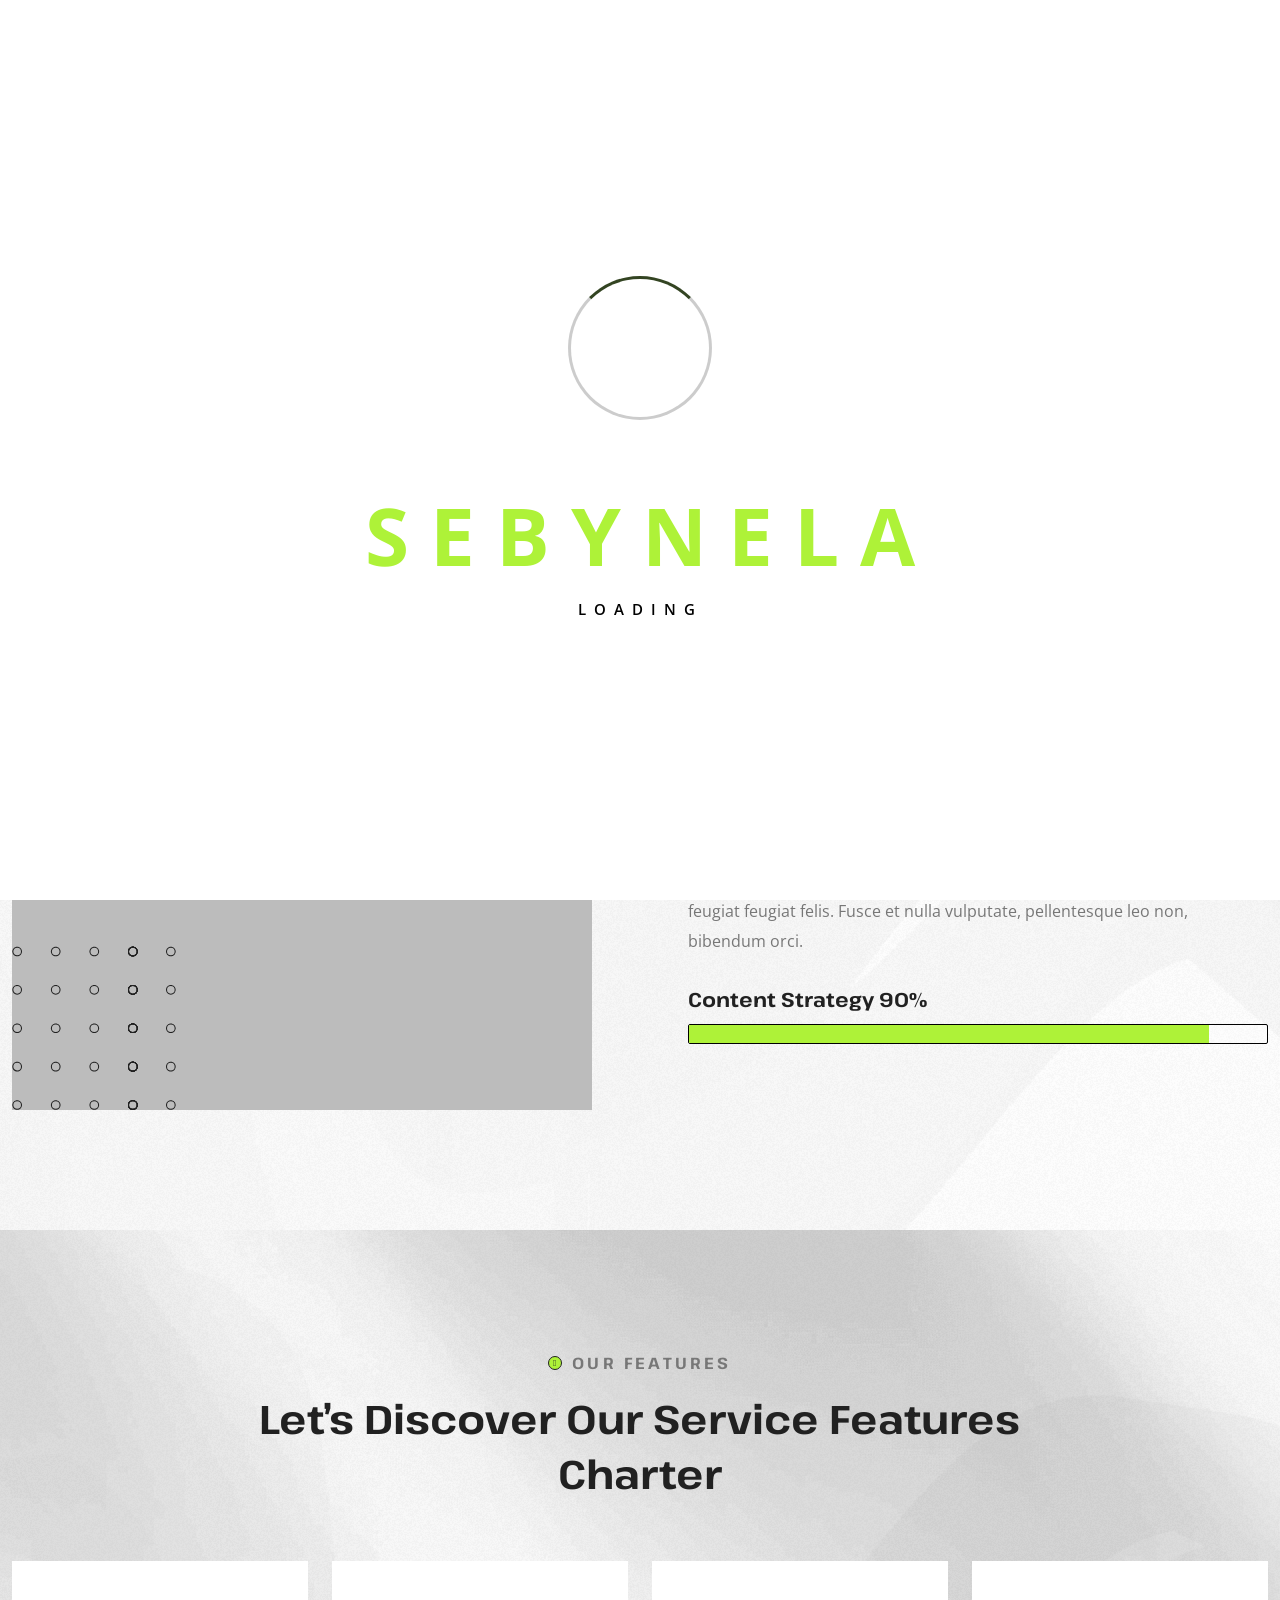
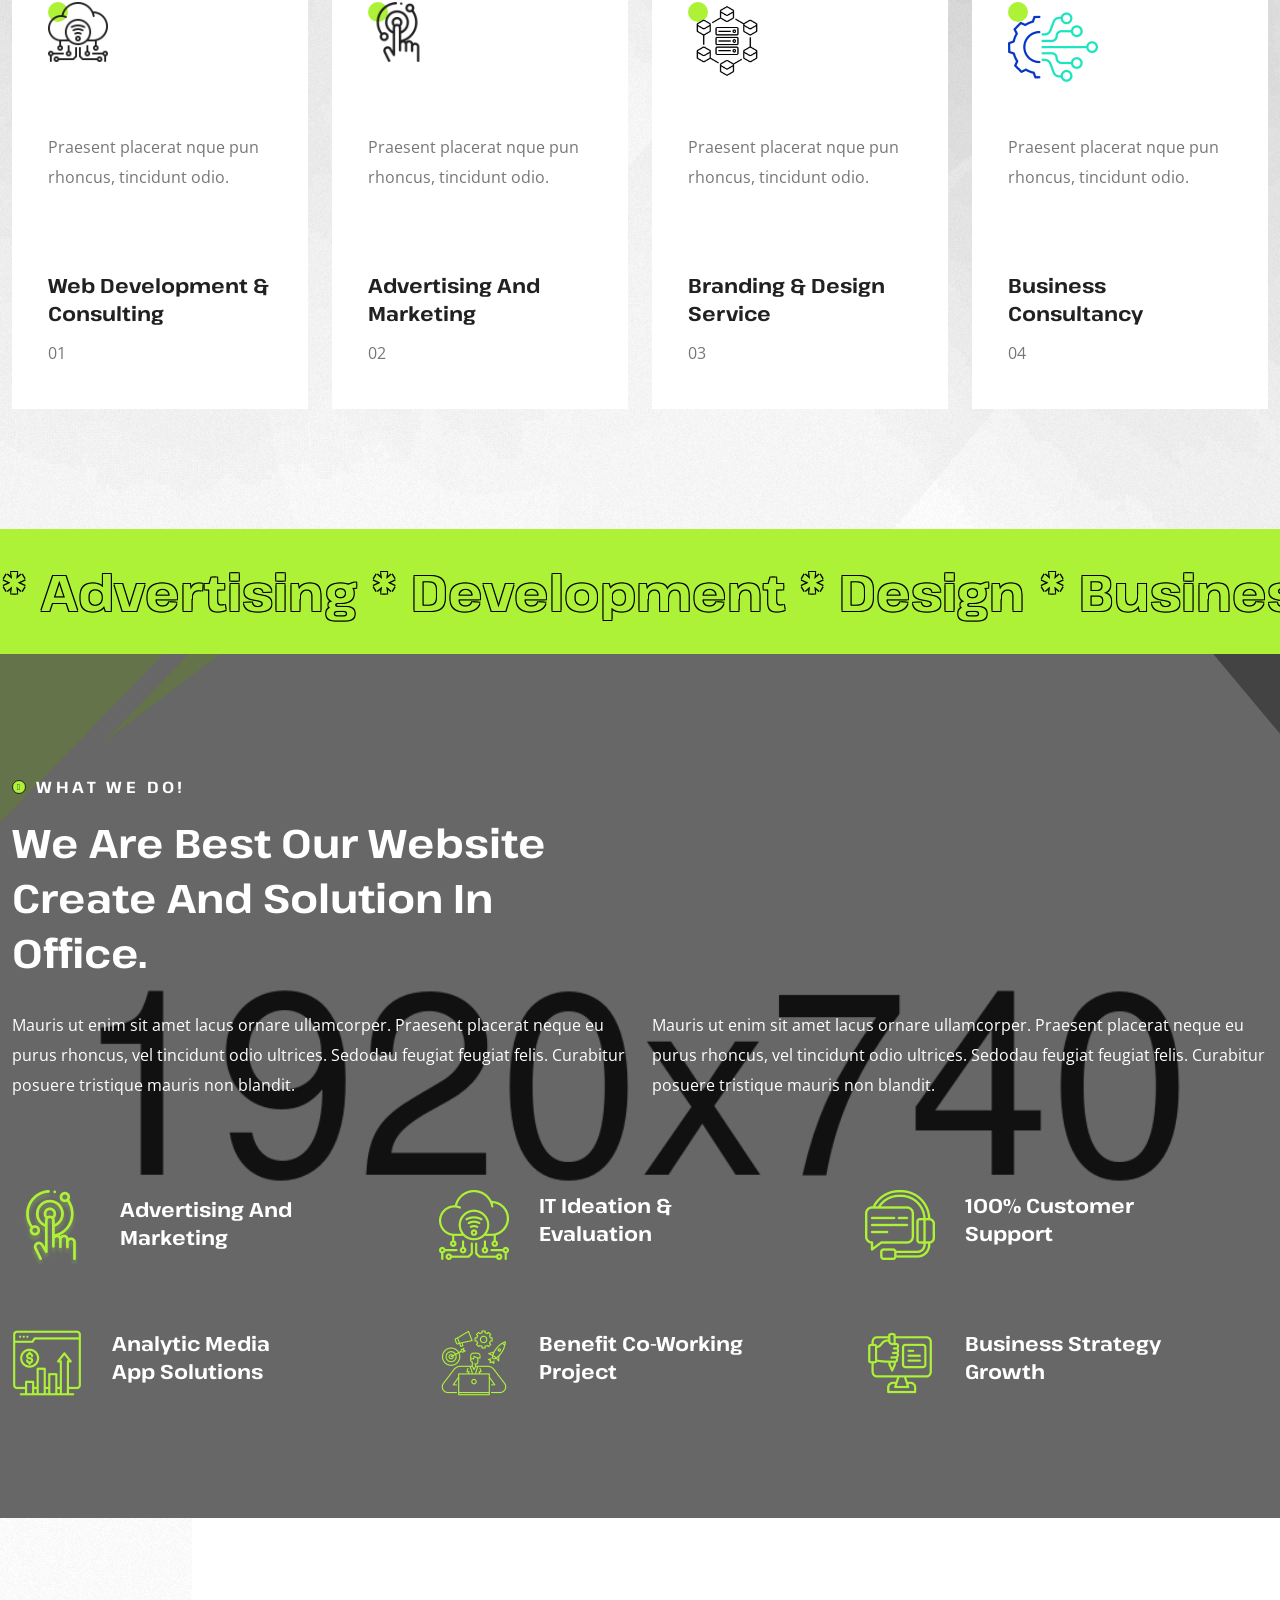
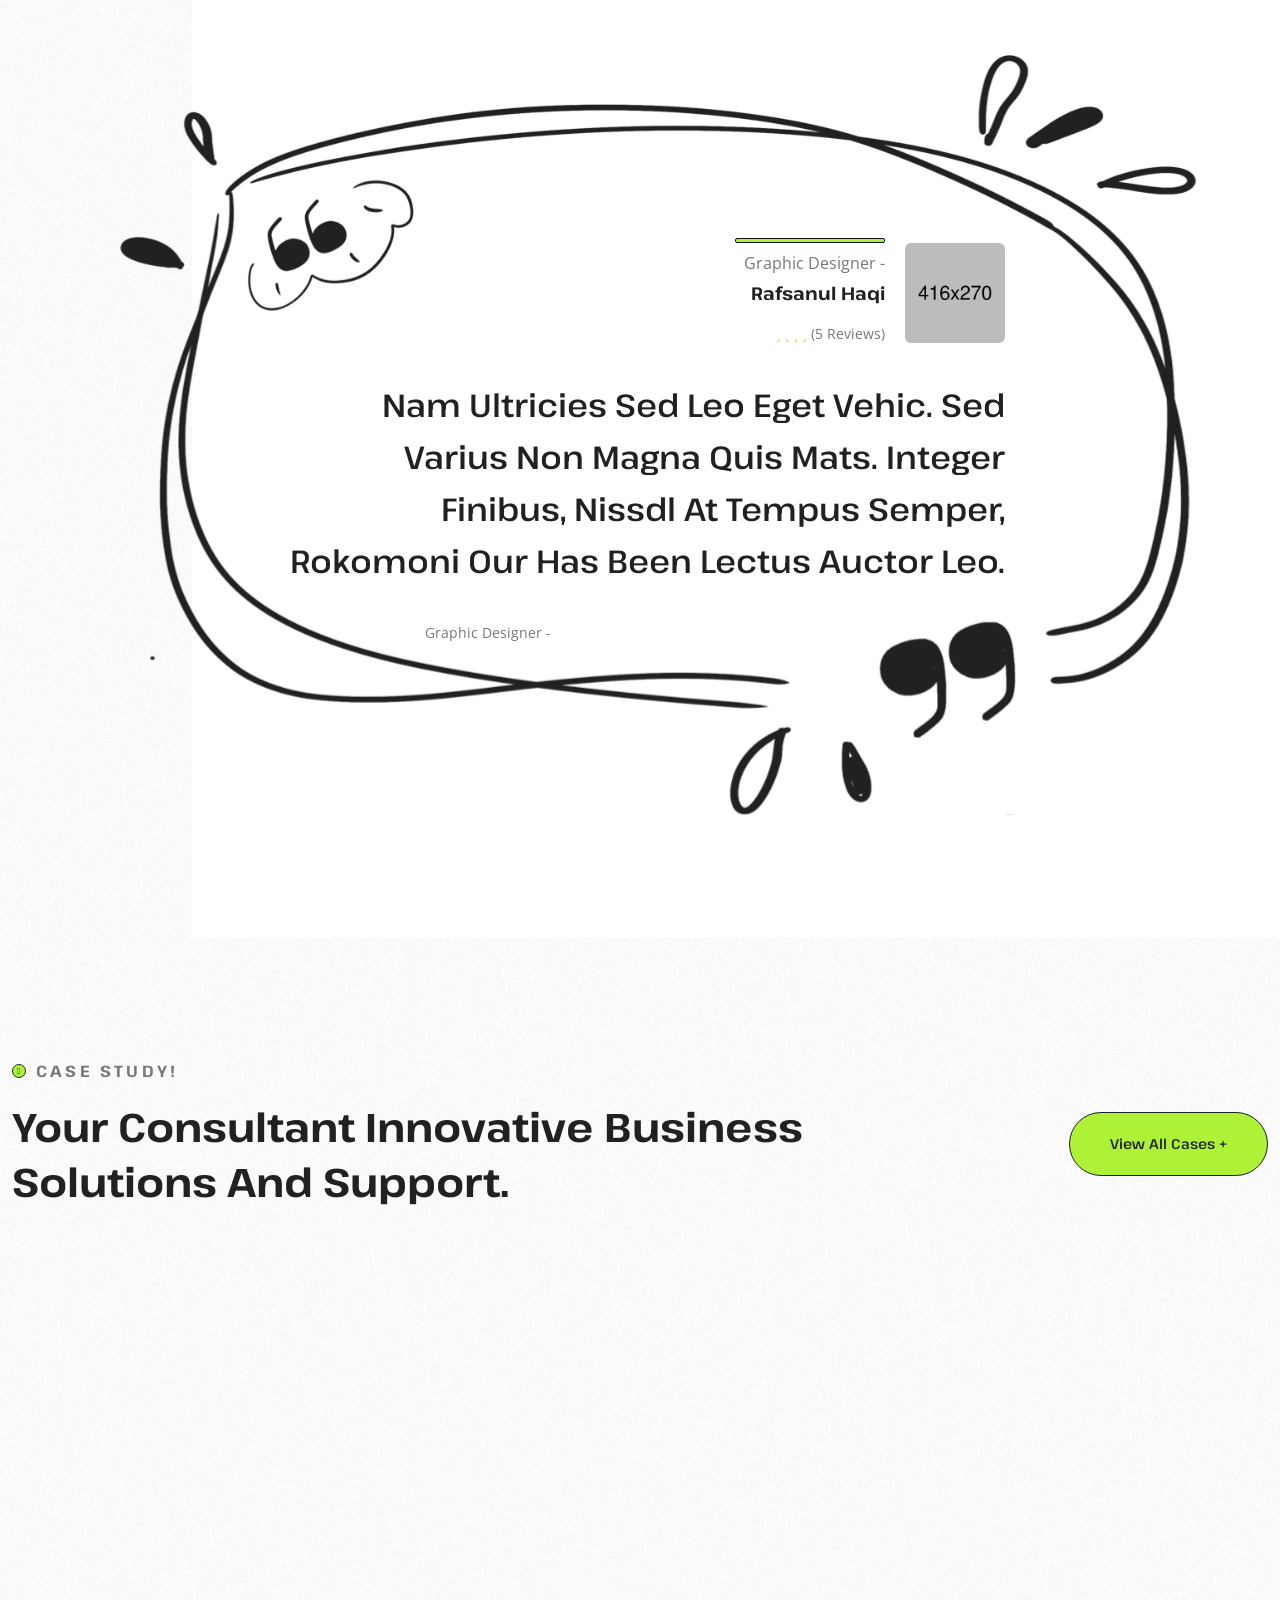
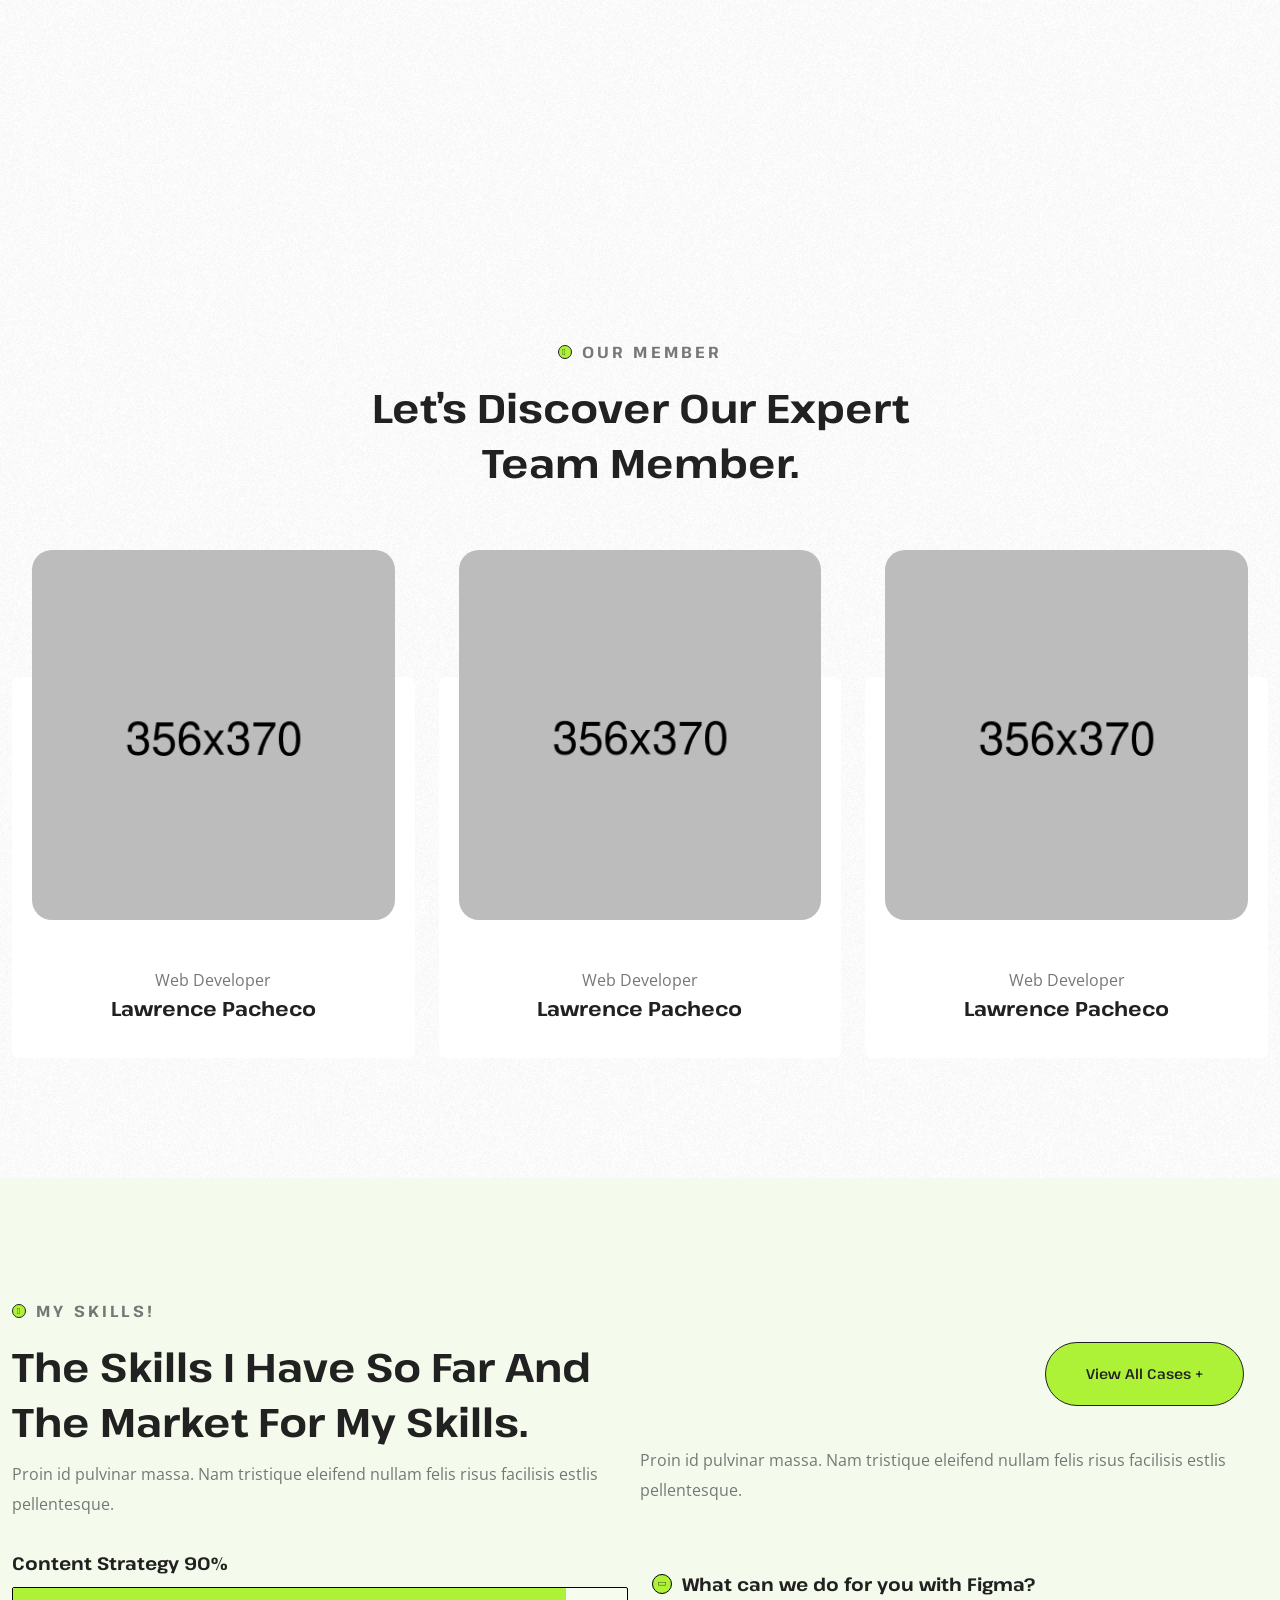
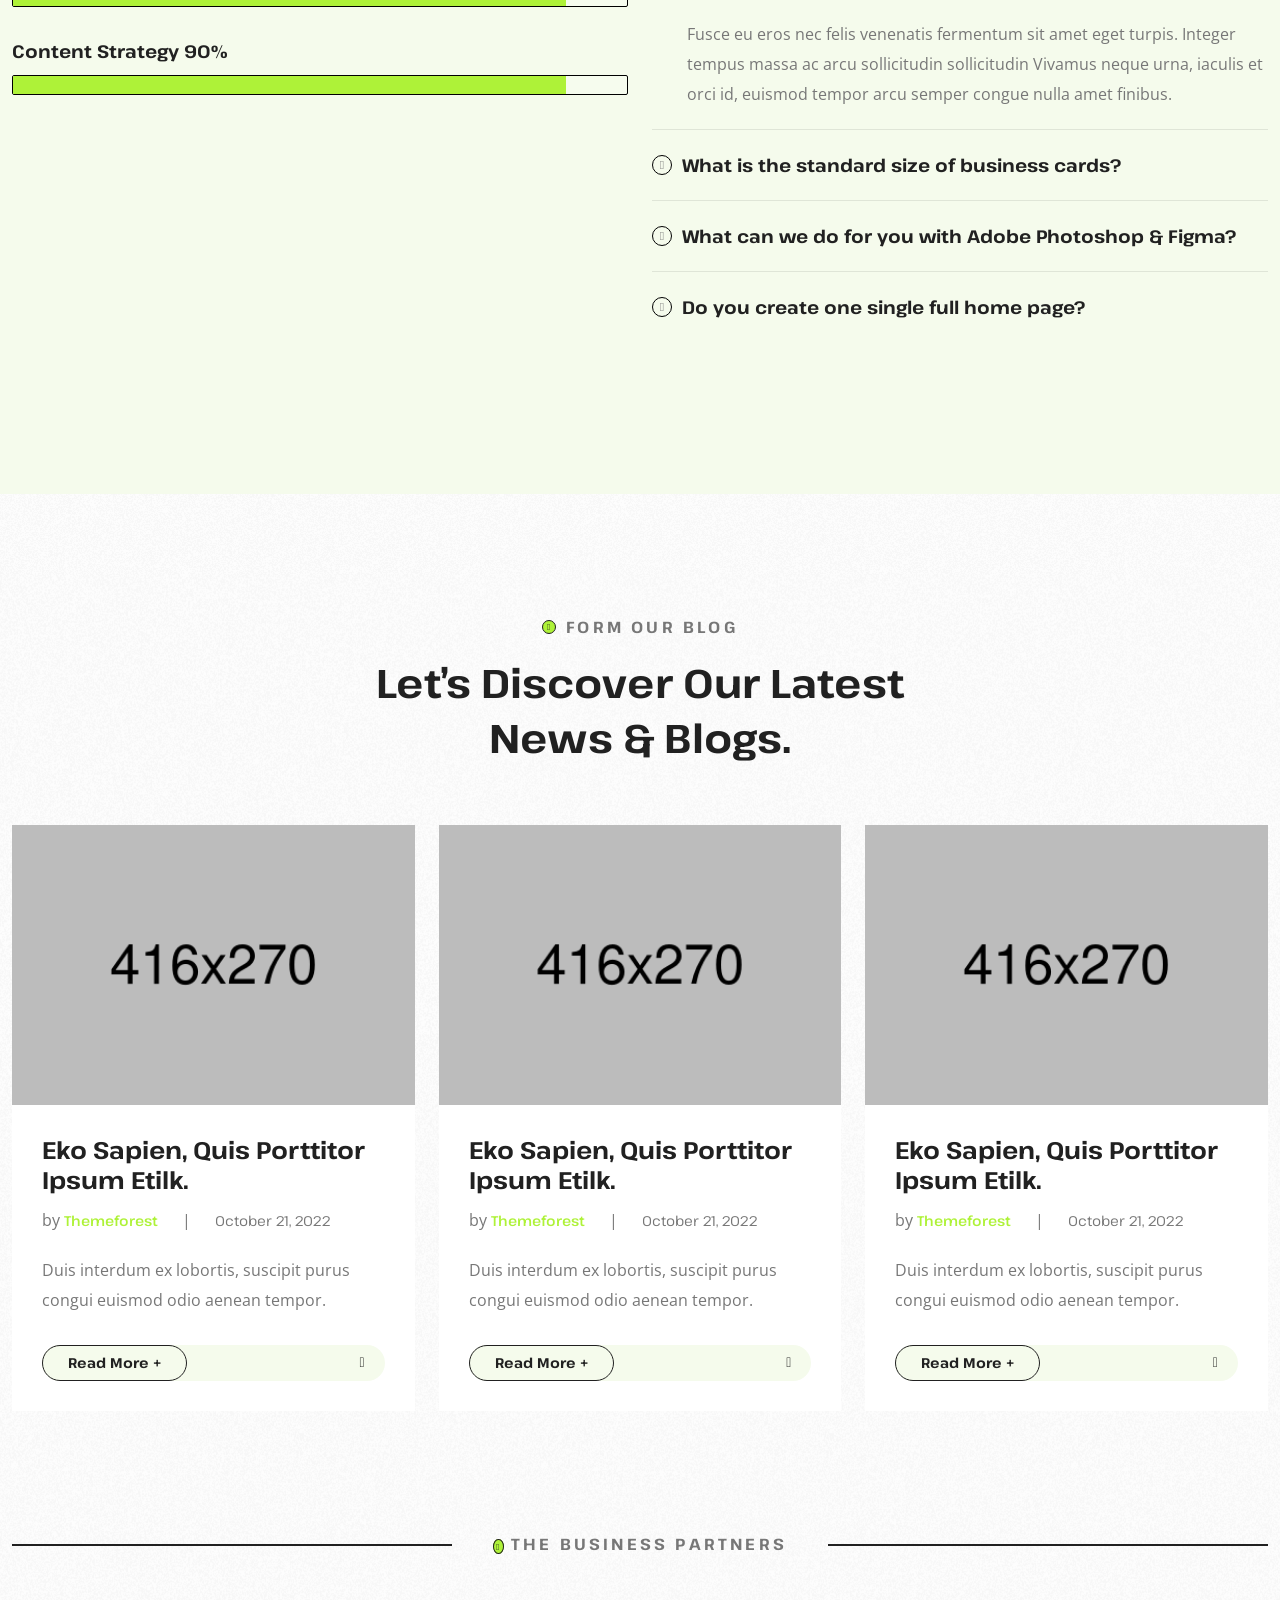
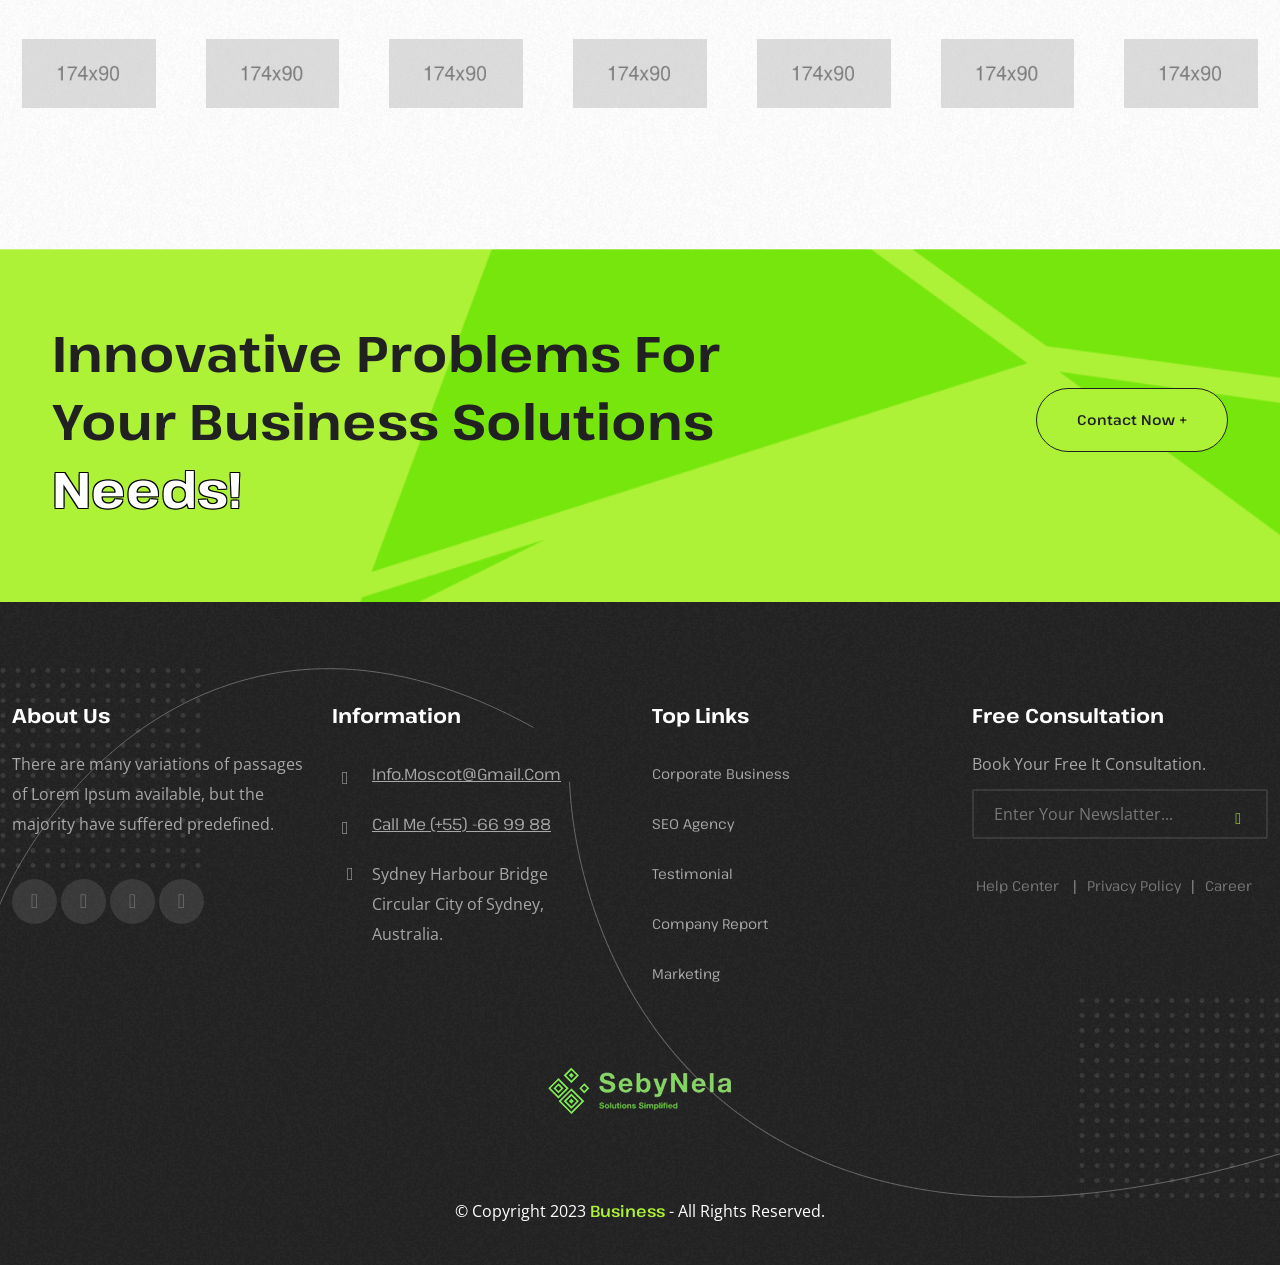
==== public/index.html @ dc290acb "Initial code" ====
<!DOCTYPE html>
<!-- language -->
<html lang="zxx">

<head>
    <!-- ========== Meta Tags ========== -->
    <meta charset="UTF-8">
    <meta http-equiv="X-UA-Compatible" content="IE=edge">
    <meta name="viewport" content="width=device-width, initial-scale=1.0">
    <meta name="author" content="rrdevs">
    <!-- ======== Page title ============ -->
    <title>SebyNela - Solutions Simplified</title>
    <!-- ========== Favicon Icon ========== -->
    <link rel="shortcut icon" href="assets/img/favicon.png">
    <!-- ===========  All Stylesheet ================= -->
    <!--  Icon css plugins -->
    <link rel="stylesheet" href="assets/css/icons.css">
    <!--  animate css plugins -->
    <link rel="stylesheet" href="assets/css/animate.css">
    <!--  owl carousel css plugins -->
    <link rel="stylesheet" href="assets/css/owl.carousel.css">
    <!--  magnific popup css plugins -->
    <link rel="stylesheet" href="assets/css/magnific.css">
    <!-- metis menu css file -->
    <link rel="stylesheet" href="assets/css/metismenu.css">
    <!--  Bootstrap css plugins -->
    <link rel="stylesheet" href="assets/css/bootstrap.min.css">
    <!--  main style css file -->
    <link rel="stylesheet" href="assets/css/style.css">
</head>

<body>
    <!-- preloader -->
    <div id="preloader" class="preloader">
        <div class="animation-preloader">
            <div class="spinner">
            </div>
            <div class="txt-loading">
                <span data-text-preloader="S" class="letters-loading">
                    S
                </span>
                <span data-text-preloader="E" class="letters-loading">
                    E
                </span>
                <span data-text-preloader="B" class="letters-loading">
                    B
                </span>
                <span data-text-preloader="Y" class="letters-loading">
                    Y
                </span>
                <span data-text-preloader="N" class="letters-loading">
                    N
                </span>
                <span data-text-preloader="E" class="letters-loading">
                    E
                </span>
                <span data-text-preloader="L" class="letters-loading">
                    L
                </span>
                <span data-text-preloader="A" class="letters-loading">
                    A
                </span>
            </div>
            <p class="text-center">Loading</p>
        </div>
        <div class="loader">
            <div class="row">
                <div class="col-3 loader-section section-left">
                    <div class="bg"></div>
                </div>
                <div class="col-3 loader-section section-left">
                    <div class="bg"></div>
                </div>
                <div class="col-3 loader-section section-right">
                    <div class="bg"></div>
                </div>
                <div class="col-3 loader-section section-right">
                    <div class="bg"></div>
                </div>
            </div>
        </div>
    </div>
    <!-- welcome content start from here -->


    <!-- header start -->
    <header class="header-3">
        <!-- border -->
        <div class="line"></div>
        <div class="line"></div>
        <div class="line"></div>
        <div class="line"></div>
        <!-- header top -->
        <div class="header-top d-none d-md-block">
            <div class="container">
                <div class="row justify-content-between align-items-center">
                    <div class="col-md-6">
                        <div class="top-left d-flex justify-content-between align-items-center">
                            <ul class="icon-left">
                                <li><a href="#"><i class="fa-brands fa-facebook"></i></a></li>
                                <li><a href="#"><i class="fa-brands fa-twitter"></i></a></li>
                                <li><a href="#"><i class="fa-brands fa-instagram"></i></a></li>
                                <li><a href="#"><i class="fa-brands fa-linkedin"></i></a></li>
                            </ul>
                            <div class="mail">
                                <a href="mailto:info@gmail.com"><i
                                        class="fa-solid fa-envelope"></i>Help.info@gmail.com</a>
                            </div>
                        </div>
                    </div>
                    <div class="col-md-6">
                        <div class="top-right text-end">
                            <ul>
                                <li><a href="#">Terms & Condition</a></li>
                                <li><a href="#">Privacy Policy</a></li>
                                <li><a href="#">Contact Us</a></li>
                            </ul>
                        </div>
                    </div>
                </div>
            </div>
        </div>
        <!-- main header top -->
        <div class="main-header">
            <div class="container">
                <div class="row align-items-center">
                    <div class="col-lg-12 ">
                        <div class="main-right d-flex justify-content-between align-items-center">
                            <div class="logo pb-10">
                                <a href="#">
                                    <img src="assets/img/logo.png" alt="logo">
                                </a>
                            </div>
                            <div class="open-time">
                                <p> <img src="assets/img/svg-icon/point.svg" alt> Monday to Saturday 9:00AM - 5:00PM</p>
                            </div>
                            <a href="tel:245-45678" class="d-md-flex align-items-center gap-2 d-none">
                                <div class="icons">
                                    <svg width="40" height="38" viewBox="0 0 40 38" fill="none"
                                        xmlns="http://www.w3.org/2000/svg">
                                        <path
                                            d="M21.6371 1.58847C21.6371 1.16785 21.813 0.764464 22.126 0.467043C22.4391 0.169622 22.8637 0.00253269 23.3065 0.00253269C27.7325 0.00715031 31.9759 1.67953 35.1056 4.65274C38.2353 7.62595 39.9957 11.6572 40.0006 15.8619C40.0006 16.2825 39.8247 16.6859 39.5116 16.9833C39.1985 17.2808 38.7739 17.4479 38.3312 17.4479C37.8884 17.4479 37.4638 17.2808 37.1507 16.9833C36.8376 16.6859 36.6618 16.2825 36.6618 15.8619C36.6578 12.4981 35.2494 9.27322 32.7457 6.89467C30.242 4.51612 26.8473 3.17819 23.3065 3.17441C22.8637 3.17441 22.4391 3.00732 22.126 2.7099C21.813 2.41248 21.6371 2.00909 21.6371 1.58847ZM23.3065 9.51816C25.0775 9.51816 26.776 10.1865 28.0283 11.3762C29.2806 12.5659 29.9841 14.1795 29.9841 15.8619C29.9841 16.2825 30.16 16.6859 30.4731 16.9833C30.7862 17.2808 31.2108 17.4479 31.6535 17.4479C32.0963 17.4479 32.5209 17.2808 32.834 16.9833C33.1471 16.6859 33.3229 16.2825 33.3229 15.8619C33.3203 13.339 32.2641 10.9201 30.3863 9.13613C28.5084 7.35215 25.9622 6.34881 23.3065 6.34629C22.8637 6.34629 22.4391 6.51338 22.126 6.8108C21.813 7.10822 21.6371 7.51161 21.6371 7.93222C21.6371 8.35284 21.813 8.75623 22.126 9.05365C22.4391 9.35107 22.8637 9.51816 23.3065 9.51816ZM38.4864 26.5496C39.4539 27.4712 39.9971 28.7196 39.9971 30.0212C39.9971 31.3227 39.4539 32.5712 38.4864 33.4928L36.9673 35.1564C23.2948 47.5918 -9.97652 15.992 2.91132 2.96189L4.83114 1.37596C5.80235 0.48256 7.10476 -0.0116629 8.4566 0.000209042C9.80844 0.012081 11.101 0.529093 12.0547 1.43939C12.1064 1.48856 15.1998 5.30591 15.1998 5.30591C16.1177 6.22199 16.6287 7.43889 16.6265 8.70363C16.6243 9.96837 16.1092 11.1837 15.1882 12.0969L13.255 14.406C14.3248 16.8755 15.8978 19.1198 17.8834 21.01C19.8691 22.9002 22.2284 24.399 24.8257 25.4204L27.2713 23.5728C28.2328 22.6984 29.5118 22.2096 30.8427 22.2079C32.1736 22.2061 33.4541 22.6915 34.4181 23.5632C34.4181 23.5632 38.4347 26.5004 38.4864 26.5496ZM36.1893 28.8555C36.1893 28.8555 32.1944 25.9358 32.1427 25.8866C31.7987 25.5627 31.334 25.3809 30.8497 25.3809C30.3654 25.3809 29.9007 25.5627 29.5568 25.8866C29.5117 25.931 26.1445 28.4796 26.1445 28.4796C25.9176 28.6512 25.6475 28.7637 25.3609 28.806C25.0744 28.8482 24.7811 28.8189 24.5101 28.7207C21.1454 27.5306 18.0891 25.6674 15.5485 23.2573C13.0078 20.8472 11.042 17.9465 9.78428 14.7518C9.67276 14.4908 9.6364 14.2063 9.67894 13.9276C9.72149 13.6489 9.84139 13.3859 10.0263 13.1658C10.0263 13.1658 12.7091 9.9654 12.7542 9.92416C13.0952 9.59744 13.2865 9.15596 13.2865 8.69585C13.2865 8.23575 13.0952 7.79427 12.7542 7.46754C12.7024 7.41997 9.62902 3.62164 9.62902 3.62164C9.27995 3.32429 8.82437 3.16505 8.35568 3.17655C7.88698 3.18805 7.44067 3.36942 7.10821 3.6835L5.1884 5.26943C-4.23041 16.0284 24.6019 41.8999 34.5266 32.9901L36.0474 31.3248C36.4038 31.0112 36.6179 30.5782 36.6443 30.1174C36.6708 29.6566 36.5076 29.2041 36.1893 28.8555Z"
                                            fill="#212121" />
                                    </svg>
                                </div>
                                <div class="content">
                                    <small>Phone Number</small>
                                    <h6>(1)245-45678 call</h6>
                                </div>
                            </a>
                            <a class="d-none d-lg-block head-btn" href="contact.html">Free consultation +</a>

                            <div class="main-right d-lg-none justify-content-end gap-3 align-items-center d-flex">
                                <a class="d-lg-none d-block head-btn" href="contact.html">Free consultation +</a>
                                <div class="offset-menu-right  pt-0 pb-0 offset-menu-right-2 text-center bg-black">
                                    <!-- Responsive Menu Mobile -->
                                    <div class="nav-bar text-center bg-black d-block d-lg-none">
                                        <div class="offcanvas-btn" id="hamburger">
                                            <svg width="32" height="32" viewBox="0 0 32 32" fill="none"
                                                xmlns="http://www.w3.org/2000/svg">
                                                <path
                                                    d="M4 2C4 3.10457 3.10457 4 2 4C0.89543 4 0 3.10457 0 2C0 0.89543 0.89543 0 2 0C3.10457 0 4 0.89543 4 2Z"
                                                    fill="#A0A1A6" />
                                                <path
                                                    d="M18 2C18 3.10457 17.1046 4 16 4C14.8954 4 14 3.10457 14 2C14 0.89543 14.8954 0 16 0C17.1046 0 18 0.89543 18 2Z"
                                                    fill="#AEF238" />
                                                <path
                                                    d="M32 2C32 3.10457 31.1046 4 30 4C28.8954 4 28 3.10457 28 2C28 0.89543 28.8954 0 30 0C31.1046 0 32 0.89543 32 2Z"
                                                    fill="#A0A1A6" />
                                                <path
                                                    d="M4 16C4 17.1046 3.10457 18 2 18C0.89543 18 0 17.1046 0 16C0 14.8954 0.89543 14 2 14C3.10457 14 4 14.8954 4 16Z"
                                                    fill="#A0A1A6" />
                                                <path
                                                    d="M18 16C18 17.1046 17.1046 18 16 18C14.8954 18 14 17.1046 14 16C14 14.8954 14.8954 14 16 14C17.1046 14 18 14.8954 18 16Z"
                                                    fill="#AEF238" />
                                                <path
                                                    d="M32 16C32 17.1046 31.1046 18 30 18C28.8954 18 28 17.1046 28 16C28 14.8954 28.8954 14 30 14C31.1046 14 32 14.8954 32 16Z"
                                                    fill="#A0A1A6" />
                                                <path
                                                    d="M4 30C4 31.1046 3.10457 32 2 32C0.89543 32 0 31.1046 0 30C0 28.8954 0.89543 28 2 28C3.10457 28 4 28.8954 4 30Z"
                                                    fill="#A0A1A6" />
                                                <path
                                                    d="M18 30C18 31.1046 17.1046 32 16 32C14.8954 32 14 31.1046 14 30C14 28.8954 14.8954 28 16 28C17.1046 28 18 28.8954 18 30Z"
                                                    fill="#AEF238" />
                                                <path
                                                    d="M32 30C32 31.1046 31.1046 32 30 32C28.8954 32 28 31.1046 28 30C28 28.8954 28.8954 28 30 28C31.1046 28 32 28.8954 32 30Z"
                                                    fill="#A0A1A6" />
                                            </svg>
                                        </div>
                                    </div>
                                </div>
                            </div>
                        </div>
                    </div>
                </div>
            </div>
            <!-- main header top -->
            <div class="header-bottom main-3 bg-black d-none d-lg-block">
                <div class="container">
                    <div class="main-header">
                        <div class="main-header-wrapper d-flex justify-content-between align-items-center">
                            <div class="logo">
                                <a href="#" style="width: 150px;"><img src="assets/img/logo-footer.png" alt=""></a>
                            </div>
                            <div class="menu menu-2 d-none d-lg-block">
                                <ul>
                                    <li><a href="index.html">Home <i class="fa-solid fa-angle-down"></i></a>
                                        <ul class="sub-menu">
                                            <li><a href="index.html">homepage 1</a></li>
                                            <li><a href="index-2.html">homepage 2</a></li>
                                            <li><a href="index-3.html">homepage 3</a></li>
                                        </ul>
                                    </li>

                                    <li><a href="about.html">About</a></li>
                                    <li><a href="service.html">Services</a></li>
                                    <li><a href="#">Pages <i class="fa-solid fa-angle-down"></i></a>
                                        <ul class="sub-menu">
                                            <li><a href="case-study.html">Case Study</a></li>
                                            <li><a href="case-study-details.html">Case Details</a></li>
                                            <li><a href="gallery.html">Gallery</a></li>
                                            <li><a href="faq.html">Faq</a></li>
                                            <li><a href="team.html">Team</a></li>
                                            <li><a href="testimonials.html">Testimonials</a></li>
                                        </ul>
                                    </li>
                                    <li><a href="#"> Blog <i class="fa-solid fa-angle-down"></i></a>
                                        <ul class="sub-menu">
                                            <li><a href="blog.html">Blog</a></li>
                                            <li><a href="blog-2.html">Blog-2</a></li>
                                            <li><a href="blog-3.html">Blog-3</a></li>
                                            <li><a href="blog-details.html">Blog Details</a></li>
                                        </ul>
                                    </li>
                                    <li><a href="contact.html">Contact Us</a></li>
                                </ul>
                            </div>
                            <div class="main-right d-flex justify-content-end gap-3 align-items-center">
                                <div class="header-search">
                                    <a class="search-btn"><i class="fas fa-search"></i></a>

                                    <div class="search-box">
                                        <form action="#">
                                            <input type="text" placeholder="Search">
                                            <button type="submit"><i class="fal fa-search"></i></button>
                                        </form>
                                        <span class="close-icon"><i class="fa-regular fa-xmark"></i></span>
                                    </div>
                                </div>
                                <!-- Offset Menu -->
                                <div class="nav-bar text-center bg-black d-none d-lg-block">
                                    <div class="offcanvas-btn" id="offcanvas-btn">
                                        <svg width="32" height="32" viewBox="0 0 32 32" fill="none"
                                            xmlns="http://www.w3.org/2000/svg">
                                            <path
                                                d="M4 2C4 3.10457 3.10457 4 2 4C0.89543 4 0 3.10457 0 2C0 0.89543 0.89543 0 2 0C3.10457 0 4 0.89543 4 2Z"
                                                fill="#A0A1A6" />
                                            <path
                                                d="M18 2C18 3.10457 17.1046 4 16 4C14.8954 4 14 3.10457 14 2C14 0.89543 14.8954 0 16 0C17.1046 0 18 0.89543 18 2Z"
                                                fill="#AEF238" />
                                            <path
                                                d="M32 2C32 3.10457 31.1046 4 30 4C28.8954 4 28 3.10457 28 2C28 0.89543 28.8954 0 30 0C31.1046 0 32 0.89543 32 2Z"
                                                fill="#A0A1A6" />
                                            <path
                                                d="M4 16C4 17.1046 3.10457 18 2 18C0.89543 18 0 17.1046 0 16C0 14.8954 0.89543 14 2 14C3.10457 14 4 14.8954 4 16Z"
                                                fill="#A0A1A6" />
                                            <path
                                                d="M18 16C18 17.1046 17.1046 18 16 18C14.8954 18 14 17.1046 14 16C14 14.8954 14.8954 14 16 14C17.1046 14 18 14.8954 18 16Z"
                                                fill="#AEF238" />
                                            <path
                                                d="M32 16C32 17.1046 31.1046 18 30 18C28.8954 18 28 17.1046 28 16C28 14.8954 28.8954 14 30 14C31.1046 14 32 14.8954 32 16Z"
                                                fill="#A0A1A6" />
                                            <path
                                                d="M4 30C4 31.1046 3.10457 32 2 32C0.89543 32 0 31.1046 0 30C0 28.8954 0.89543 28 2 28C3.10457 28 4 28.8954 4 30Z"
                                                fill="#A0A1A6" />
                                            <path
                                                d="M18 30C18 31.1046 17.1046 32 16 32C14.8954 32 14 31.1046 14 30C14 28.8954 14.8954 28 16 28C17.1046 28 18 28.8954 18 30Z"
                                                fill="#AEF238" />
                                            <path
                                                d="M32 30C32 31.1046 31.1046 32 30 32C28.8954 32 28 31.1046 28 30C28 28.8954 28.8954 28 30 28C31.1046 28 32 28.8954 32 30Z"
                                                fill="#A0A1A6" />
                                        </svg>
                                    </div>
                                </div>
                            </div>
                        </div>
                    </div>
                </div>
            </div>
        </div>

        <!-- Responsive Menu Mobile -->
        <div class="mobile-menu-wrapper">
            <div class="mobile-menu">
                <button type="button" id="mobile-menu-close-btn">
                    <i class="fa-regular fa-circle-xmark"></i>
                </button>
                <nav class="mobile-menu-section sidebar-nav">
                    <ul class="metismenu" id="mobile-menu">
                        <li><a class="has-arrow" href="index.html">Home</a>
                            <ul class="sub-menu">
                                <li><a href="index.html">homepage 1</a></li>
                                <li><a href="index-2.html">homepage 2</a></li>
                                <li><a href="index-3.html">homepage 3</a></li>
                            </ul>
                        </li>

                        <li><a href="about.html">About</a></li>
                        <li><a href="service.html">Services</a></li>
                        <li><a class="has-arrow" href="#">Pages</a>
                            <ul class="sub-menu">
                                <li><a href="case-study.html">Case Study</a></li>
                                <li><a href="case-study-details.html">Case Details</a></li>
                                <li><a href="gallery.html">Gallery</a></li>
                                <li><a href="faq.html">Faq</a></li>
                                <li><a href="team.html">Team</a></li>
                                <li><a href="testimonials.html">Testimonials</a></li>
                            </ul>
                        </li>
                        <li><a href="#" class="has-arrow">Blog</a>
                            <ul class="sub-menu">
                                <li><a href="blog.html">Blog</a></li>
                                <li><a href="blog-2.html">Blog-2</a></li>
                                <li><a href="blog-3.html">Blog-3</a></li>
                                <li><a href="blog-details.html">Blog Details</a></li>
                            </ul>
                        </li>
                        <li><a href="contact.html">Contact Us</a></li>
                    </ul>
                </nav>
                <div class="action-bar mt-30">
                    <div class="main-right d-flex flex-column justify-content-between align-items-center gap-4">
                        <a href="tel:245-45678" class="d-flex align-items-center gap-2">
                            <div class="icons">
                                <svg width="40" height="38" viewBox="0 0 40 38" fill="none"
                                    xmlns="http://www.w3.org/2000/svg">
                                    <path
                                        d="M21.6371 1.58847C21.6371 1.16785 21.813 0.764464 22.126 0.467043C22.4391 0.169622 22.8637 0.00253269 23.3065 0.00253269C27.7325 0.00715031 31.9759 1.67953 35.1056 4.65274C38.2353 7.62595 39.9957 11.6572 40.0006 15.8619C40.0006 16.2825 39.8247 16.6859 39.5116 16.9833C39.1985 17.2808 38.7739 17.4479 38.3312 17.4479C37.8884 17.4479 37.4638 17.2808 37.1507 16.9833C36.8376 16.6859 36.6618 16.2825 36.6618 15.8619C36.6578 12.4981 35.2494 9.27322 32.7457 6.89467C30.242 4.51612 26.8473 3.17819 23.3065 3.17441C22.8637 3.17441 22.4391 3.00732 22.126 2.7099C21.813 2.41248 21.6371 2.00909 21.6371 1.58847ZM23.3065 9.51816C25.0775 9.51816 26.776 10.1865 28.0283 11.3762C29.2806 12.5659 29.9841 14.1795 29.9841 15.8619C29.9841 16.2825 30.16 16.6859 30.4731 16.9833C30.7862 17.2808 31.2108 17.4479 31.6535 17.4479C32.0963 17.4479 32.5209 17.2808 32.834 16.9833C33.1471 16.6859 33.3229 16.2825 33.3229 15.8619C33.3203 13.339 32.2641 10.9201 30.3863 9.13613C28.5084 7.35215 25.9622 6.34881 23.3065 6.34629C22.8637 6.34629 22.4391 6.51338 22.126 6.8108C21.813 7.10822 21.6371 7.51161 21.6371 7.93222C21.6371 8.35284 21.813 8.75623 22.126 9.05365C22.4391 9.35107 22.8637 9.51816 23.3065 9.51816ZM38.4864 26.5496C39.4539 27.4712 39.9971 28.7196 39.9971 30.0212C39.9971 31.3227 39.4539 32.5712 38.4864 33.4928L36.9673 35.1564C23.2948 47.5918 -9.97652 15.992 2.91132 2.96189L4.83114 1.37596C5.80235 0.48256 7.10476 -0.0116629 8.4566 0.000209042C9.80844 0.012081 11.101 0.529093 12.0547 1.43939C12.1064 1.48856 15.1998 5.30591 15.1998 5.30591C16.1177 6.22199 16.6287 7.43889 16.6265 8.70363C16.6243 9.96837 16.1092 11.1837 15.1882 12.0969L13.255 14.406C14.3248 16.8755 15.8978 19.1198 17.8834 21.01C19.8691 22.9002 22.2284 24.399 24.8257 25.4204L27.2713 23.5728C28.2328 22.6984 29.5118 22.2096 30.8427 22.2079C32.1736 22.2061 33.4541 22.6915 34.4181 23.5632C34.4181 23.5632 38.4347 26.5004 38.4864 26.5496ZM36.1893 28.8555C36.1893 28.8555 32.1944 25.9358 32.1427 25.8866C31.7987 25.5627 31.334 25.3809 30.8497 25.3809C30.3654 25.3809 29.9007 25.5627 29.5568 25.8866C29.5117 25.931 26.1445 28.4796 26.1445 28.4796C25.9176 28.6512 25.6475 28.7637 25.3609 28.806C25.0744 28.8482 24.7811 28.8189 24.5101 28.7207C21.1454 27.5306 18.0891 25.6674 15.5485 23.2573C13.0078 20.8472 11.042 17.9465 9.78428 14.7518C9.67276 14.4908 9.6364 14.2063 9.67894 13.9276C9.72149 13.6489 9.84139 13.3859 10.0263 13.1658C10.0263 13.1658 12.7091 9.9654 12.7542 9.92416C13.0952 9.59744 13.2865 9.15596 13.2865 8.69585C13.2865 8.23575 13.0952 7.79427 12.7542 7.46754C12.7024 7.41997 9.62902 3.62164 9.62902 3.62164C9.27995 3.32429 8.82437 3.16505 8.35568 3.17655C7.88698 3.18805 7.44067 3.36942 7.10821 3.6835L5.1884 5.26943C-4.23041 16.0284 24.6019 41.8999 34.5266 32.9901L36.0474 31.3248C36.4038 31.0112 36.6179 30.5782 36.6443 30.1174C36.6708 29.6566 36.5076 29.2041 36.1893 28.8555Z"
                                        fill="#212121" />
                                </svg>
                            </div>
                            <div class="content">
                                <small>Phone Number</small>
                                <h6>(1)245-45678 call</h6>
                            </div>
                        </a>
                        <a href="mailto:info@gmail.com" class="d-flex align-items-center gap-2">
                            <div class="icons">
                                <svg width="40" height="38" viewBox="0 0 40 38" fill="none"
                                    xmlns="http://www.w3.org/2000/svg">
                                    <path
                                        d="M31.6667 0.666664H8.33333C6.12401 0.669311 4.00593 1.54813 2.4437 3.11036C0.88147 4.67259 0.00264643 6.79067 0 9L0 29C0.00264643 31.2093 0.88147 33.3274 2.4437 34.8896C4.00593 36.4519 6.12401 37.3307 8.33333 37.3333H31.6667C33.876 37.3307 35.9941 36.4519 37.5563 34.8896C39.1185 33.3274 39.9974 31.2093 40 29V9C39.9974 6.79067 39.1185 4.67259 37.5563 3.11036C35.9941 1.54813 33.876 0.669311 31.6667 0.666664ZM8.33333 4H31.6667C32.6646 4.00196 33.6392 4.30252 34.4649 4.863C35.2906 5.42349 35.9298 6.21824 36.3 7.145L23.5367 19.91C22.5974 20.8455 21.3257 21.3708 20 21.3708C18.6743 21.3708 17.4026 20.8455 16.4633 19.91L3.7 7.145C4.07025 6.21824 4.70936 5.42349 5.53508 4.863C6.3608 4.30252 7.33536 4.00196 8.33333 4ZM31.6667 34H8.33333C7.00725 34 5.73548 33.4732 4.7978 32.5355C3.86012 31.5979 3.33333 30.3261 3.33333 29V11.5L14.1067 22.2667C15.671 23.8271 17.7904 24.7034 20 24.7034C22.2096 24.7034 24.329 23.8271 25.8933 22.2667L36.6667 11.5V29C36.6667 30.3261 36.1399 31.5979 35.2022 32.5355C34.2645 33.4732 32.9927 34 31.6667 34Z"
                                        fill="black" />
                                </svg>
                            </div>
                            <div class="content">
                                <small>Your Mail</small>
                                <h6>info@gmail.com</h6>
                            </div>
                        </a>
                        <a href="contact.html">Free consultation +</a>
                    </div>
                </div>
            </div>
        </div>

        <!-- Offset Menu -->
        <div class="offset-menu-wrapper">
            <div class="offset-menu">
                <button type="button" id="offset-menu-close-btn">
                    <i class="fa-regular fa-circle-xmark"></i>
                </button>
                <div class="offset-menu-section sidebar-nav">

                    <div class="offset-menu-header">
                        <div class="offset-menu-logo">
                            <a href="index.html"><img src="assets/img/logo.png" alt="logo"></a>
                        </div>
                    </div>
                    <hr>
                    <div class="offset-menu-about">
                        <h3>About Us</h3>
                        <p>We must explain to you how all seds this mistakens idea off denouncing pleasures and praising
                            pain was born and I will give you a completed</p>
                        <a href="contact.html" class="theme-btn style-1 mt-30">Consultation</a>
                    </div>

                    <div class="contact-info mt-30">

                        <a href="tel:245-45678" class="d-md-flex align-items-center gap-2 d-none py-2">
                            <div class="icons">
                                <svg width="40" height="38" viewBox="0 0 40 38" fill="none"
                                    xmlns="http://www.w3.org/2000/svg">
                                    <path
                                        d="M21.6371 1.58847C21.6371 1.16785 21.813 0.764464 22.126 0.467043C22.4391 0.169622 22.8637 0.00253269 23.3065 0.00253269C27.7325 0.00715031 31.9759 1.67953 35.1056 4.65274C38.2353 7.62595 39.9957 11.6572 40.0006 15.8619C40.0006 16.2825 39.8247 16.6859 39.5116 16.9833C39.1985 17.2808 38.7739 17.4479 38.3312 17.4479C37.8884 17.4479 37.4638 17.2808 37.1507 16.9833C36.8376 16.6859 36.6618 16.2825 36.6618 15.8619C36.6578 12.4981 35.2494 9.27322 32.7457 6.89467C30.242 4.51612 26.8473 3.17819 23.3065 3.17441C22.8637 3.17441 22.4391 3.00732 22.126 2.7099C21.813 2.41248 21.6371 2.00909 21.6371 1.58847ZM23.3065 9.51816C25.0775 9.51816 26.776 10.1865 28.0283 11.3762C29.2806 12.5659 29.9841 14.1795 29.9841 15.8619C29.9841 16.2825 30.16 16.6859 30.4731 16.9833C30.7862 17.2808 31.2108 17.4479 31.6535 17.4479C32.0963 17.4479 32.5209 17.2808 32.834 16.9833C33.1471 16.6859 33.3229 16.2825 33.3229 15.8619C33.3203 13.339 32.2641 10.9201 30.3863 9.13613C28.5084 7.35215 25.9622 6.34881 23.3065 6.34629C22.8637 6.34629 22.4391 6.51338 22.126 6.8108C21.813 7.10822 21.6371 7.51161 21.6371 7.93222C21.6371 8.35284 21.813 8.75623 22.126 9.05365C22.4391 9.35107 22.8637 9.51816 23.3065 9.51816ZM38.4864 26.5496C39.4539 27.4712 39.9971 28.7196 39.9971 30.0212C39.9971 31.3227 39.4539 32.5712 38.4864 33.4928L36.9673 35.1564C23.2948 47.5918 -9.97652 15.992 2.91132 2.96189L4.83114 1.37596C5.80235 0.48256 7.10476 -0.0116629 8.4566 0.000209042C9.80844 0.012081 11.101 0.529093 12.0547 1.43939C12.1064 1.48856 15.1998 5.30591 15.1998 5.30591C16.1177 6.22199 16.6287 7.43889 16.6265 8.70363C16.6243 9.96837 16.1092 11.1837 15.1882 12.0969L13.255 14.406C14.3248 16.8755 15.8978 19.1198 17.8834 21.01C19.8691 22.9002 22.2284 24.399 24.8257 25.4204L27.2713 23.5728C28.2328 22.6984 29.5118 22.2096 30.8427 22.2079C32.1736 22.2061 33.4541 22.6915 34.4181 23.5632C34.4181 23.5632 38.4347 26.5004 38.4864 26.5496ZM36.1893 28.8555C36.1893 28.8555 32.1944 25.9358 32.1427 25.8866C31.7987 25.5627 31.334 25.3809 30.8497 25.3809C30.3654 25.3809 29.9007 25.5627 29.5568 25.8866C29.5117 25.931 26.1445 28.4796 26.1445 28.4796C25.9176 28.6512 25.6475 28.7637 25.3609 28.806C25.0744 28.8482 24.7811 28.8189 24.5101 28.7207C21.1454 27.5306 18.0891 25.6674 15.5485 23.2573C13.0078 20.8472 11.042 17.9465 9.78428 14.7518C9.67276 14.4908 9.6364 14.2063 9.67894 13.9276C9.72149 13.6489 9.84139 13.3859 10.0263 13.1658C10.0263 13.1658 12.7091 9.9654 12.7542 9.92416C13.0952 9.59744 13.2865 9.15596 13.2865 8.69585C13.2865 8.23575 13.0952 7.79427 12.7542 7.46754C12.7024 7.41997 9.62902 3.62164 9.62902 3.62164C9.27995 3.32429 8.82437 3.16505 8.35568 3.17655C7.88698 3.18805 7.44067 3.36942 7.10821 3.6835L5.1884 5.26943C-4.23041 16.0284 24.6019 41.8999 34.5266 32.9901L36.0474 31.3248C36.4038 31.0112 36.6179 30.5782 36.6443 30.1174C36.6708 29.6566 36.5076 29.2041 36.1893 28.8555Z"
                                        fill="#212121" />
                                </svg>
                            </div>
                            <div class="content">
                                <small>Phone Number</small>
                                <h6>(1)245-45678 call</h6>
                            </div>
                        </a>

                        <a href="mailto:info@gmail.com" class="d-md-flex align-items-center gap-2 d-none py-2">
                            <div class="icons">
                                <svg width="40" height="38" viewBox="0 0 40 38" fill="none"
                                    xmlns="http://www.w3.org/2000/svg">
                                    <path
                                        d="M31.6667 0.666664H8.33333C6.12401 0.669311 4.00593 1.54813 2.4437 3.11036C0.88147 4.67259 0.00264643 6.79067 0 9L0 29C0.00264643 31.2093 0.88147 33.3274 2.4437 34.8896C4.00593 36.4519 6.12401 37.3307 8.33333 37.3333H31.6667C33.876 37.3307 35.9941 36.4519 37.5563 34.8896C39.1185 33.3274 39.9974 31.2093 40 29V9C39.9974 6.79067 39.1185 4.67259 37.5563 3.11036C35.9941 1.54813 33.876 0.669311 31.6667 0.666664ZM8.33333 4H31.6667C32.6646 4.00196 33.6392 4.30252 34.4649 4.863C35.2906 5.42349 35.9298 6.21824 36.3 7.145L23.5367 19.91C22.5974 20.8455 21.3257 21.3708 20 21.3708C18.6743 21.3708 17.4026 20.8455 16.4633 19.91L3.7 7.145C4.07025 6.21824 4.70936 5.42349 5.53508 4.863C6.3608 4.30252 7.33536 4.00196 8.33333 4ZM31.6667 34H8.33333C7.00725 34 5.73548 33.4732 4.7978 32.5355C3.86012 31.5979 3.33333 30.3261 3.33333 29V11.5L14.1067 22.2667C15.671 23.8271 17.7904 24.7034 20 24.7034C22.2096 24.7034 24.329 23.8271 25.8933 22.2667L36.6667 11.5V29C36.6667 30.3261 36.1399 31.5979 35.2022 32.5355C34.2645 33.4732 32.9927 34 31.6667 34Z"
                                        fill="black" />
                                </svg>
                            </div>
                            <div class="content">
                                <small>Your Mail</small>
                                <h6>info@gmail.com</h6>
                            </div>
                        </a>
                    </div>

                    <div class="offset-menu-footer">
                        <div class="offset-menu-social-icon">
                            <a href="#"><i class="fab fa-facebook-f"></i></a>
                            <a href="#"><i class="fab fa-twitter"></i></a>
                            <a href="#"><i class="fab fa-linkedin-in"></i></a>
                            <a href="#"><i class="fab fa-dribbble"></i></a>
                            <a href="#"><i class="fab fa-youtube"></i></a>
                        </div>
                    </div>
                </div>
            </div>
        </div>
    </header>
    <div class="body-overlay"></div>
    <!-- header end -->

    <!-- hero section start -->
    <section class="hero-wrapper hero-1 hero-3 overflow-hidden">
        <div class="hero-slider-wrapper owl-carousel">
            <div class="hero-single-slider bg-center bg-cover"
                style="background-image: url(assets/img/hero/hero5.jpg);">
                <div class="container">
                    <div class="row align-items-center">
                        <div class="col-md-10">
                            <div class="hero-content">
                                <h1 data-animation="fadeInRight" data-delay="0.4s">Empower Your Business <br
                                        class="d-none d-md-block"><span class="dif-text">Journey</span>.</h1>
                                <p data-animation="fadeInUp" data-delay="0.4s">From inception to expansion, SebyNela is
                                    your partner in business registration, planning, and financial management.
                                    Discover a world where growth meets guidance..</p>
                                <a data-animation="fadeInUP" data-delay="0.4s" href="#"
                                    class="theme-btn text-black">Discover More +</a>
                            </div>
                        </div>

                    </div>
                </div>

                <div class="right-element">
                    <img src="./assets/img/svg-icon/right-2.svg" alt="" data-animation="fadeInRight" data-delay=".6s">
                </div>
                <div class="top-element-2">
                    <img src="./assets/img/svg-icon/home-3.svg" alt="" data-animation="fadeInDown" data-delay=".7s">
                </div>
            </div>
            <div class="hero-single-slider bg-center bg-cover"
                style="background-image: url(assets/img/hero/hero6.jpg);">
                <div class="container">
                    <div class="row align-items-center">
                        <div class="col-md-10">
                            <div class="hero-content">
                                <h1 data-animation="fadeInRight" data-delay="0.4s">Streamlining Success<br
                                        class="d-none d-md-block"> for <span class="dif-text">Small Businesses</span>.
                                </h1>
                                <p data-animation="fadeInUp" data-delay="0.4s">Expert services in registration,
                                    financial planning, and branding, designed to elevate your business.</p>
                                <a data-animation="fadeInUP" data-delay="0.4s" href="#"
                                    class="theme-btn text-black">Discover More +</a>
                            </div>
                        </div>
                       
                    </div>
                </div>

                <div class="right-element">
                    <img src="./assets/img/svg-icon/right-2.svg" alt="" data-animation="fadeInRight" data-delay=".6s">
                </div>
                <div class="top-element-2">
                    <img src="./assets/img/svg-icon/home-3.svg" alt="" data-animation="fadeInDown" data-delay=".7s">
                </div>
            </div>
            <div class="hero-single-slider bg-center bg-cover"
                style="background-image: url(assets/img/hero/hero7.jpg);">
                <div class="container">
                    <div class="row align-items-center">
                        <div class="col-md-10">
                            <div class="hero-content">
                                <h1 data-animation="fadeInRight" data-delay="0.4s">Transforming Small Businesses<br
                                        class="d-none d-md-block">into<span class="dif-text">Market Leaders</span>.</h1>
                                <p data-animation="fadeInUp" data-delay="0.4s">Expert services designed to streamline your registration process, optimize your financial planning, and elevate your
                                brand.</p>
                                <a data-animation="fadeInUP" data-delay="0.4s" href="#"
                                    class="theme-btn text-black">Discover More +</a>
                            </div>
                        </div>                       
                    </div>
                </div>

                <div class="right-element" data-animation="fadeInRight" data-delay=".6s">
                    <img src="./assets/img/svg-icon/right-2.svg" alt="">
                </div>
                <div class="top-element-2" data-animation="fadeInDown" data-delay=".7s">
                    <img src="./assets/img/svg-icon/home-3.svg" alt="">
                </div>
            </div>
        </div>
    </section>
    <!-- hero section end -->

    <!-- About section start -->
    <section class="about-wrapper about-2 section-padding overflow-hidden">
        <!-- line 4 -->
        <div class="line-1"><span></span></div>
        <div class="line-2"><span></span></div>
        <div class="line-3"><span></span></div>
        <div class="line-4"><span></span></div>
        <div class="container">
            <div class="row">
                <div class="col-lg-6 pe-2 pe-md-3 pe-lg-5 wow fadeInUp animated" data-wow-delay="300ms">
                    <div class="about-left about-left-2 position-relative bg-center bg-cover"
                        style="background-image: url(assets/img/about/about-3.png);">
                        <div class="box-about">
                            <div class="box-ten">
                                <h5>20 Years of Experience</h5>
                            </div>
                        </div>
                        <div class="dot-element">
                            <img src="assets/img/svg-icon/dot-avout.svg" alt="">
                        </div>
                    </div>
                </div>

                <div class="col-lg-6 ps-2 ps-md-3 ps-lg-5">
                    <div class="about-right about-right-home-3 wow fadeInUp animated" data-wow-delay="300ms">
                        <div class="section-title ps-0 pe-0">
                            <h6> <span class="title-arrow"><i class="fa-solid fa-arrow-right"></i></span>About Company
                            </h6>
                            <h2>We provide brilliant ideas & adding success to your business motion.</h2>
                            <p>Mauris ut enim sit amet lacus ornare ullamcorper. Praesent placerat neque eu purus
                                rhoncus, vel tincidunt odio ultrices. Sed feugiat feugiat felis. Curabitur posuere
                                tristique mauris non blandit. Sed consectetur venenatis enim, vitae vestibulum ipsum
                                tincidunt.</p>
                        </div>

                    </div>
                    <div class="row">
                        <div class="col-sm-6 mb-30 mb-sm-0 wow fadeInUp animated" data-wow-delay="300ms">
                            <div class="about-text-right about-text-right-2">
                                <div class="icons">
                                    <img src="assets/img/svg-icon/design.svg" alt="">
                                </div>
                                <h5>Web Design</h5>
                            </div>
                        </div>
                        <div class="col-sm-6 mb-30 wow fadeInUp animated" data-wow-delay="300ms">
                            <div class="about-text-right about-text-right-2">
                                <div class="icons">
                                    <img src="assets/img/svg-icon/content.svg" alt="">
                                </div>
                                <h5>Content Writing</h5>
                            </div>
                        </div>
                    </div>
                    <p class=" wow fadeInUp animated" data-wow-delay="300ms">Praesent placerat neque eu purus rhoncus,
                        vel tincidunt odio ultrices. Sed feugiat feugiat felis. Fusce et nulla vulputate, pellentesque
                        leo non, bibendum orci.</p>
                    <div class="price-reng mt-30 wow fadeInUp animated" data-wow-delay="300ms">
                        <h5>Content Strategy 90%</h5>
                        <div class="progress">
                            <div class="progress-value" style="width: 90%;"></div>
                        </div>
                    </div>
                </div>
            </div>
        </div>
    </section>
    <!-- About section end -->

    <!-- service section start -->
    <section class="service-wrapper service-4 section-padding overflow-hidden">
        <!-- line 4 -->
        <div class="line-1"><span></span></div>
        <div class="line-2"><span></span></div>
        <div class="line-3"><span></span></div>
        <div class="line-4"><span></span></div>
        <div class="container">
            <div class="row">
                <div class="col-md-8 offset-md-2">
                    <div class="section-title text-center wow fadeInUp animated" data-wow-delay="300ms">
                        <h6 class="text-center"> <span class="title-arrow"><i
                                    class="fa-solid fa-arrow-right"></i></span> Our Features</h6>
                        <h2>Let’s Discover Our Service Features Charter</h2>
                    </div>
                </div>
            </div>
            <div class="row">
                <div class="col-lg-3 col-md-4 col-sm-6 wow fadeInUp animated" data-wow-delay="300ms">
                    <div class="single_service mt-30">
                        <div class="card-img">
                            <img src="./assets/img/svg-icon/cloude.svg" alt="">
                        </div>
                        <p>Praesent placerat nque pun rhoncus, tincidunt odio.</p>
                        <h5>Web Development & Consulting</h5>
                        <span>01</span>
                    </div>
                </div>
                <div class="col-lg-3 col-md-4 col-sm-6 wow fadeInUp animated" data-wow-delay="500ms">
                    <div class="single_service mt-30">
                        <div class="card-img">
                            <img src="./assets/img/svg-icon/finger.svg" alt="">
                        </div>
                        <p>Praesent placerat nque pun rhoncus, tincidunt odio.</p>
                        <h5>Advertising and marketing</h5>
                        <span>02</span>
                    </div>
                </div>
                <div class="col-lg-3 col-md-4 col-sm-6 wow fadeInUp animated" data-wow-delay="700ms">
                    <div class="single_service mt-30">
                        <div class="card-img">
                            <img src="./assets/img/svg-icon/artificial-intelligence.svg" alt="">
                        </div>
                        <p>Praesent placerat nque pun rhoncus, tincidunt odio.</p>
                        <h5>Branding & Design Service</h5>
                        <span>03</span>
                    </div>
                </div>
                <div class="col-lg-3 col-md-4 col-sm-6 wow fadeInUp animated" data-wow-delay="1000ms">
                    <div class="single_service mt-30">
                        <div class="card-img">
                            <img src="./assets/img/svg-icon/artificial-intelligence-2.png" alt="">
                        </div>
                        <p>Praesent placerat nque pun rhoncus, tincidunt odio.</p>
                        <h5>Business Consultancy</h5>
                        <span>04</span>
                    </div>
                </div>
            </div>
        </div>
    </section>
    <!-- service section end -->

    <!-- Marquee texts section start -->
    <div class="text-marquee-slider overflow-hidden">
        <div class="text-marquee_home1">
            <div class="scrolling-text marquee">* Advertising * Development * Design * Business * Marketing * Consultant
                * Advertising * Development * Design * Business * Marketing * Consultant</div>
        </div>
    </div>
    <!-- Marquee texts section end -->

    <!-- we do section end -->
    <section class="we_do-wrapper we_do-2 section-padding overflow-hidden bg-center bg-cover"
        style="background-image: url(assets/img/bg-2.png);">
        <div class="container">
            <div class="row align-items-end">
                <div class="col-lg-6 wow fadeInLeft animated" data-wow-delay="300ms">
                    <div class="single-wi_do-left">
                        <div class="section-title p-0">
                            <h6> <span class="title-arrow"><i class="fa-solid fa-arrow-right"></i></span> What we do!
                            </h6>
                            <h2>We are best our website Create and solution in Office.</h2>
                        </div>
                        <p>Mauris ut enim sit amet lacus ornare ullamcorper. Praesent placerat neque eu purus rhoncus,
                            vel tincidunt odio ultrices. Sedodau feugiat feugiat felis. Curabitur posuere tristique
                            mauris non blandit. </p>
                    </div>
                </div>

                <div class="col-lg-6 wow fadeInRight animated" data-wow-delay="300ms">
                    <p>Mauris ut enim sit amet lacus ornare ullamcorper. Praesent placerat neque eu purus rhoncus, vel
                        tincidunt odio ultrices. Sedodau feugiat feugiat felis. Curabitur posuere tristique mauris non
                        blandit. </p>
                </div>
            </div>
            <div class="row mt-30">
                <div class="col-md-4 col-sm-6 mt-30 wow fadeInUp animated" data-wow-delay="300ms">
                    <div class="icon-text">
                        <div class="icons">
                            <img src="assets/img/svg-icon/icons-1.png" alt="">
                        </div>
                        <h4>Advertising and <br> marketing</h4>
                    </div>
                </div>
                <div class="col-md-4 col-sm-6 mt-30 wow fadeInUp animated" data-wow-delay="300ms">
                    <div class="icon-text">
                        <div class="icons">
                            <img src="assets/img/svg-icon/icons-2.png" alt="">
                        </div>
                        <h4>IT Ideation & <br> Evaluation</h4>
                    </div>
                </div>
                <div class="col-md-4 col-sm-6 mt-30 wow fadeInUp animated" data-wow-delay="300ms">
                    <div class="icon-text">
                        <div class="icons">
                            <img src="assets/img/svg-icon/icons-3.png" alt="">
                        </div>
                        <h4>100% Customer <br> Support</h4>
                    </div>
                </div>
                <div class="col-md-4 col-sm-6 mt-30 wow fadeInUp animated" data-wow-delay="300ms">
                    <div class="icon-text">
                        <div class="icons">
                            <img src="assets/img/svg-icon/icons-4.png" alt="">
                        </div>
                        <h4>Analytic Media<br> App solutions</h4>
                    </div>
                </div>
                <div class="col-md-4 col-sm-6 mt-30 wow fadeInUp animated" data-wow-delay="300ms">
                    <div class="icon-text">
                        <div class="icons">
                            <img src="assets/img/svg-icon/icons-5.png" alt="">
                        </div>
                        <h4>Benefit Co-Working <br> Project</h4>
                    </div>
                </div>
                <div class="col-md-4 col-sm-6 mt-30 wow fadeInUp animated" data-wow-delay="300ms">
                    <div class="icon-text">
                        <div class="icons">
                            <img src="assets/img/svg-icon/icons-6.png" alt="">
                        </div>
                        <h4>Business Strategy<br> Growth</h4>
                    </div>
                </div>
            </div>
        </div>
    </section>
    <!-- we do section end -->

    <!-- Testimonials section start -->
    <section class="testimonials-wrapper testimonial-2 overflow-hidden section-padding">
        <!-- line 4 -->
        <div class="line-1"><span></span></div>
        <div class="line-2"><span></span></div>
        <div class="line-3"><span></span></div>
        <div class="line-4"><span></span></div>

        <div class="container">
            <div class="about-testimonial wow fadeInUp animated" data-wow-delay="300ms">
                <div class="row">
                    <div class="col-lg-8 offset-lg-2 col-md-12">
                        <div class="testimonial-slider-2 mt-30">
                            <div class="single-testimonial-2">
                                <div class="head-single">
                                    <div class="head-content">
                                        <div class="ring"></div>
                                        <small>Graphic Designer -</small>
                                        <h5>Rafsanul Haqi</h5>
                                        <ul class="reviews">
                                            <li><i class="fa-solid fa-star"></i></li>
                                            <li><i class="fa-solid fa-star"></i></li>
                                            <li><i class="fa-solid fa-star"></i></li>
                                            <li><i class="fa-solid fa-star"></i></li>
                                            <li> (5 Reviews)</li>
                                        </ul>
                                    </div>
                                    <div class="testimonial-img bg-center bg-cover"
                                        style="background-image: url(assets/img/blog/blog1.png);"></div>
                                </div>
                                <h4>Nam ultricies sed leo eget vehic. Sed varius non magna quis mats. Integer finibus,
                                    nissdl at tempus semper, rokomoni our has been lectus auctor leo.</h4>
                                <small>Graphic Designer - </small>
                            </div>

                        </div>
                    </div>
                </div>

            </div>
        </div>
        <div class="about-element">
            <img src="assets/img/svg-icon/testomo.svg" alt="">
        </div>
    </section>
    <!-- Testimonials section end -->

    <!-- portfolio section start -->
    <section class="portfolio-wrapper section-padding section-padding-home-3 overflow-hidden">
        <!-- line 4 -->
        <div class="line-1"><span></span></div>
        <div class="line-2"><span></span></div>
        <div class="line-3"><span></span></div>
        <div class="line-4"><span></span></div>

        <div class="container">
            <div class="row align-items-center">
                <div class="col-md-8 text-start">
                    <div class="section-title p-0 wow fadeInUp animated" data-wow-delay="300ms">
                        <h6> <span class="title-arrow"><i class="fa-solid fa-arrow-right"></i></span> Case Study!</h6>
                        <h2 class="text-left">your Consultant innovative business Solutions And Support.</h2>
                    </div>
                </div>
                <div class="col-md-4 text-start text-md-end">
                    <a href="#" class="theme-btn style-1">View All Cases +</a>
                </div>
            </div>
        </div>

        <div class="portfolio-slider-3 owl-carousel d-flex align-items-center mt-30 wow fadeInUp animated"
            data-wow-delay="1000ms">
            <div class="portfolio-single">
                <div class="single-man d-flex align-items-center">
                    <div class="single-man bg-center bg-cover"
                        style="background-image: url(assets/img/portfolio/mar-1.png);">
                        <div class="content-portfolio">
                            <div class="d-flex align-items-center gap-3">
                                <div class="icons">
                                    <a href="#"><i class="fa-solid fa-arrow-right-long"></i></a>
                                </div>
                                <div class="content">
                                    <small>Marketing, Software</small>
                                    <h5>Brand Design</h5>
                                </div>
                            </div>
                        </div>
                    </div>
                </div>
            </div>
            <div class="portfolio-single">
                <div class="single-man single-man-2 bg-center bg-cover"
                    style="background-image: url(assets/img/portfolio/mar-2.png);">
                    <div class="content-portfolio">
                        <div class="d-flex align-items-center gap-3">
                            <div class="icons">
                                <a href="#"><i class="fa-solid fa-arrow-right-long"></i></a>
                            </div>
                            <div class="content">
                                <small>Marketing, Software</small>
                                <h5>Brand Design</h5>
                            </div>
                        </div>
                    </div>
                </div>
            </div>
            <div class="portfolio-single">
                <div class="single-man">
                    <div class="single-man bg-center bg-cover"
                        style="background-image: url(assets/img/portfolio/mar-3.png);">
                        <div class="content-portfolio">
                            <div class="d-flex align-items-center gap-3">
                                <div class="icons">
                                    <a href="#"><i class="fa-solid fa-arrow-right-long"></i></a>
                                </div>
                                <div class="content">
                                    <small>Marketing, Software</small>
                                    <h5>Brand Design</h5>
                                </div>
                            </div>
                        </div>
                    </div>
                </div>
            </div>
            <div class="portfolio-single">
                <div class="single-man single-man-2 bg-center bg-cover"
                    style="background-image: url(assets/img/portfolio/mar-4.png);">
                    <div class="content-portfolio">
                        <div class="d-flex align-items-center gap-3">
                            <div class="icons">
                                <a href="#"><i class="fa-solid fa-arrow-right-long"></i></a>
                            </div>
                            <div class="content">
                                <small>Marketing, Software</small>
                                <h5>Brand Design</h5>
                            </div>
                        </div>
                    </div>
                </div>
            </div>
        </div>

    </section>
    <!-- portfolio section end -->

    <!-- Team section start -->
    <section class="team-wrapper section-bottom overflow-hidden">
        <!-- line 4 -->
        <div class="line-1"><span></span></div>
        <div class="line-2"><span></span></div>
        <div class="line-3"><span></span></div>
        <div class="line-4"><span></span></div>
        <div class="container">
            <div class="row">
                <div class="col-md-6 offset-md-3">
                    <div class="section-title text-center p-0 mb-30 wow fadeInUp animated" data-wow-delay="300ms">
                        <h6 class="text-center"> <span class="title-arrow"><i
                                    class="fa-solid fa-arrow-right"></i></span> Our Member</h6>
                        <h2>Let’s Discover Our Expert Team Member.</h2>
                    </div>
                </div>
            </div>
            <div class="row">
                <div class="col-md-4 col-sm-6 mt-30 wow fadeInUp animated" data-wow-delay="300ms">
                    <div class="single_team text-center">
                        <div class="member-img bg-cover bg-center"
                            style="background-image: url('assets/img/team/team1.png')">
                            <div class="shear-icon">
                                <a href="#"><i class="fa-solid fa-share-nodes"></i></a>
                            </div>

                        </div>
                        <div class="member-bio">
                            <p>Web Developer</p>
                            <h4>Lawrence Pacheco</h4>
                        </div>
                    </div>
                </div>
                <div class="col-md-4 col-sm-6 mt-30 wow fadeInUp animated" data-wow-delay="500ms">
                    <div class="single_team text-center">
                        <div class="member-img bg-cover bg-center"
                            style="background-image: url('assets/img/team/team2.png')">
                            <div class="shear-icon">
                                <a href="#"><i class="fa-solid fa-share-nodes"></i></a>
                            </div>

                        </div>
                        <div class="member-bio">
                            <p>Web Developer</p>
                            <h4>Lawrence Pacheco</h4>
                        </div>
                    </div>
                </div>
                <div class="col-md-4 col-sm-6 mt-30 wow fadeInUp animated" data-wow-delay="900ms">
                    <div class="single_team text-center">
                        <div class="member-img bg-cover bg-center"
                            style="background-image: url('assets/img/team/team1.png')">
                            <div class="shear-icon">
                                <a href="#"><i class="fa-solid fa-share-nodes"></i></a>
                            </div>

                        </div>
                        <div class="member-bio">
                            <p>Web Developer</p>
                            <h4>Lawrence Pacheco</h4>
                        </div>
                    </div>
                </div>
            </div>
        </div>
    </section>
    <!-- Team section end -->

    <!-- skill section start -->
    <section class="skill-wrapper skill-2 section-padding overflow-hidden">
        <!-- line 4 -->
        <div class="line-1"><span></span></div>
        <div class="line-2"><span></span></div>
        <div class="line-3"><span></span></div>
        <div class="line-4"><span></span></div>
        <div class="container">
            <div class="row">
                <div class="row align-items-center">
                    <div class="col-md-6 text-start">
                        <div class="section-title p-0 wow fadeInUp animated" data-wow-delay="300ms">
                            <h6> <span class="title-arrow"><i class="fa-solid fa-arrow-right"></i></span>my Skills!</h6>
                            <h2 class="text-left">The skills I have so far and the market for my skills.</h2>
                            <p>Proin id pulvinar massa. Nam tristique eleifend nullam felis risus facilisis estlis
                                pellentesque.</p>
                        </div>
                    </div>
                    <div class="col-md-6 text-start text-md-end wow fadeInUp animated" data-wow-delay="300ms">
                        <a href="#" class="theme-btn style-1">View All Cases +</a>
                        <p class="text-start mt-30">Proin id pulvinar massa. Nam tristique eleifend nullam felis risus
                            facilisis estlis pellentesque.</p>
                    </div>
                </div>
            </div>
            <div class="row">
                <div class="col-md-6 wow fadeInUp animated" data-wow-delay="300ms">
                    <div class="skill-left">
                        <div class="progess-elememt mb-30">
                            <h6>Content Strategy 90%</h6>
                            <div class="progress">
                                <div class="progress-value" style="width: 90%;"></div>
                            </div>
                        </div>
                        <div class="progess-elememt">
                            <h6>Content Strategy 90%</h6>
                            <div class="progress">
                                <div class="progress-value" style="width: 90%;"></div>
                            </div>
                        </div>
                    </div>
                    <div class="map mt-40">
                        <iframe
                            src="https://www.google.com/maps/embed?pb=!1m14!1m12!1m3!1d116849.08617560721!2d90.38902874912107!3d23.763993580376347!2m3!1f0!2f0!3f0!3m2!1i1024!2i768!4f13.1!5e0!3m2!1sen!2sbd!4v1687280656777!5m2!1sen!2sbd"
                            width="550" height="230" style="border:0;" allowfullscreen="" loading="lazy"
                            referrerpolicy="no-referrer-when-downgrade"></iframe>
                    </div>
                </div>
                <div class="col-md-6 wow fadeInUp animated" data-wow-delay="300ms">
                    <div class="faq-right-widget faq-right-widget-home-3">
                        <div class="faq-widget">
                            <div class="accordion" id="accordionExample">
                                <div class="accordion-item">
                                    <h5 class="accordion-header" id="headingOne">
                                        <button class="accordion-button" type="button" data-bs-toggle="collapse"
                                            data-bs-target="#collapseOne" aria-expanded="true"
                                            aria-controls="collapseOne">What can we do for you with Figma?</button>
                                    </h5>
                                    <div id="collapseOne" class="accordion-collapse collapse show"
                                        aria-labelledby="headingOne" data-bs-parent="#accordionExample">
                                        <p>Fusce eu eros nec felis venenatis fermentum sit amet eget turpis. Integer
                                            tempus massa ac arcu sollicitudin sollicitudin Vivamus neque urna, iaculis
                                            et orci id, euismod tempor arcu semper congue nulla amet finibus.</p>
                                    </div>
                                </div>
                                <div class="accordion-item">
                                    <h5 class="accordion-header" id="headingTwo">
                                        <button class="accordion-button collapsed" type="button"
                                            data-bs-toggle="collapse" data-bs-target="#collapseTwo"
                                            aria-expanded="false" aria-controls="collapseTwo">What is the standard size
                                            of business cards?</button>
                                    </h5>
                                    <div id="collapseTwo" class="accordion-collapse collapse"
                                        aria-labelledby="headingTwo" data-bs-parent="#accordionExample">
                                        <p>Fusce eu eros nec felis venenatis fermentum sit amet eget turpis. Integer
                                            tempus massa ac arcu sollicitudin sollicitudin Vivamus neque urna, iaculis
                                            et orci id, euismod tempor arcu semper congue nulla amet finibus.</p>
                                    </div>
                                </div>
                                <div class="accordion-item">
                                    <h5 class="accordion-header" id="headingThree">
                                        <button class="accordion-button collapsed" type="button"
                                            data-bs-toggle="collapse" data-bs-target="#collapseThree"
                                            aria-expanded="false" aria-controls="collapseThree">What can we do for you
                                            with Adobe Photoshop & Figma?</button>
                                    </h5>
                                    <div id="collapseThree" class="accordion-collapse collapse"
                                        aria-labelledby="headingThree" data-bs-parent="#accordionExample">
                                        <p>Fusce eu eros nec felis venenatis fermentum sit amet eget turpis. Integer
                                            tempus massa ac arcu sollicitudin sollicitudin Vivamus neque urna, iaculis
                                            et orci id, euismod tempor arcu semper congue nulla amet finibus.</p>
                                    </div>
                                </div>
                                <div class="accordion-item">
                                    <h5 class="accordion-header" id="head4">
                                        <button class="accordion-button collapsed" type="button"
                                            data-bs-toggle="collapse" data-bs-target="#collapse4" aria-expanded="false"
                                            aria-controls="collapse4">Do you create one single full home page?</button>
                                    </h5>
                                    <div id="collapse4" class="accordion-collapse collapse" aria-labelledby="head4"
                                        data-bs-parent="#accordionExample">
                                        <p>Fusce eu eros nec felis venenatis fermentum sit amet eget turpis. Integer
                                            tempus massa ac arcu sollicitudin sollicitudin Vivamus neque urna, iaculis
                                            et orci id, euismod tempor arcu semper congue nulla amet finibus.</p>
                                    </div>
                                </div>
                            </div>
                        </div>
                    </div>
                </div>
            </div>
        </div>
    </section>
    <!-- skill section end -->

    <!-- blog section start -->
    <section class="blog-wrapper section-top blog-1 overflow-hidden">
        <!-- line 4 -->
        <div class="line-1"><span></span></div>
        <div class="line-2"><span></span></div>
        <div class="line-3"><span></span></div>
        <div class="line-4"><span></span></div>

        <div class="container">
            <div class="row">
                <div class="col-md-6 offset-md-3">
                    <div class="section-title text-center p-0 mb-30 wow fadeInUp animated" data-wow-delay="300ms">
                        <h6 class="text-center"> <span class="title-arrow"><i
                                    class="fa-solid fa-arrow-right"></i></span> FORM OUR BLOG</h6>
                        <h2>Let’s Discover Our Latest News & Blogs.</h2>
                    </div>
                </div>
            </div>
            <div class="row">
                <div class="col-md-4 col-sm-6 mt-30 wow fadeInUp animated" data-wow-delay="300ms">
                    <div class="single_blog">
                        <div class="blog-featured-thumb">
                            <img src="assets/img/blog/blog1.png" alt="">
                        </div>
                        <div class="content">
                            <h3><a href="news-details.html">Eko sapien, quis porttitor ipsum etilk.</a></h3>
                            <div class="post-top-meta d-flex flex-wrap align-items-center">
                                <div class="post-date">
                                    <span> by <a href="#">Themeforest</a></span>
                                    |
                                    <span><a href="#"> October 21, 2022</a></span>
                                </div>
                            </div>

                            <div class="excerpt">
                                <p>Duis interdum ex lobortis, suscipit purus congui euismod odio aenean tempor.</p>
                            </div>
                            <div class="btn-link-share d-flex justify-content-between align-items-center">
                                <a href="news-details.html" class="theme-btn bg-transparent">Read More +</a>
                                <a href="#" class="d-flex align-items-center gap-2"> <i
                                        class="fa-regular fa-message-dots"></i></a>
                            </div>
                        </div>
                    </div>
                </div>
                <div class="col-md-4 col-sm-6 mt-30 wow fadeInUp animated" data-wow-delay="700ms">
                    <div class="single_blog">
                        <div class="blog-featured-thumb bg-cover">
                            <img src="assets/img/blog/blog2.png" alt="">
                        </div>
                        <div class="content">
                            <h3><a href="news-details.html">Eko sapien, quis porttitor ipsum etilk.</a></h3>
                            <div class="post-top-meta d-flex flex-wrap align-items-center">
                                <div class="post-date">
                                    <span> by <a href="#">Themeforest</a></span>
                                    |
                                    <span><a href="#"> October 21, 2022</a></span>
                                </div>
                            </div>

                            <div class="excerpt">
                                <p>Duis interdum ex lobortis, suscipit purus congui euismod odio aenean tempor.</p>
                            </div>
                            <div class="btn-link-share d-flex justify-content-between align-items-center">
                                <a href="news-details.html" class="theme-btn bg-transparent">Read More +</a>
                                <a href="#" class="d-flex align-items-center gap-2"> <i
                                        class="fa-regular fa-message-dots"></i></a>
                            </div>
                        </div>
                    </div>
                </div>
                <div class="col-md-4 col-sm-6 mt-30 wow fadeInUp animated" data-wow-delay="1000ms">
                    <div class="single_blog">
                        <div class="blog-featured-thumb bg-cover">
                            <img src="assets/img/blog/blog3.png" alt="">
                        </div>
                        <div class="content">
                            <h3><a href="news-details.html">Eko sapien, quis porttitor ipsum etilk.</a></h3>
                            <div class="post-top-meta d-flex flex-wrap align-items-center">
                                <div class="post-date">
                                    <span> by <a href="#">Themeforest</a></span>
                                    |
                                    <span><a href="#"> October 21, 2022</a></span>
                                </div>
                            </div>

                            <div class="excerpt">
                                <p>Duis interdum ex lobortis, suscipit purus congui euismod odio aenean tempor.</p>
                            </div>
                            <div class="btn-link-share d-flex justify-content-between align-items-center">
                                <a href="news-details.html" class="theme-btn bg-transparent">Read More +</a>
                                <a href="#" class="d-flex align-items-center gap-2"><i
                                        class="fa-regular fa-message-dots"></i></a>
                            </div>
                        </div>
                    </div>
                </div>
            </div>
        </div>
    </section>
    <!-- blog section end -->

    <!-- Company logo Start -->
    <div class="com_logo_slider section-padding">
        <!-- line 4 -->
        <div class="line-1"><span></span></div>
        <div class="line-2"><span></span></div>
        <div class="line-3"><span></span></div>
        <div class="line-4"><span></span></div>

        <div class="container">
            <div class="row">
                <div class="col-12">
                    <div class="section-title text-center">
                        <h6 class="sub-title"> <span class="title-arrow-logo"><i
                                    class="fa-solid fa-arrow-right"></i></span> The business partners</h6>
                    </div>
                </div>
            </div>
            <div class="slider_logo mt-30 owl-carousel">
                <div class="single_slider">
                    <img src="./assets/img/company-logo/com-2.png" alt="">
                </div>
                <div class="single_slider">
                    <img src="./assets/img/company-logo/com-2.png" alt="">
                </div>
                <div class="single_slider">
                    <img src="./assets/img/company-logo/com-2.png" alt="">
                </div>
                <div class="single_slider">
                    <img src="./assets/img/company-logo/com-2.png" alt="">
                </div>
                <div class="single_slider">
                    <img src="./assets/img/company-logo/com-2.png" alt="">
                </div>
                <div class="single_slider">
                    <img src="./assets/img/company-logo/com-2.png" alt="">
                </div>
                <div class="single_slider">
                    <img src="./assets/img/company-logo/com-2.png" alt="">
                </div>
            </div>
        </div>
    </div>
    <!-- Company logo end -->

    <!-- cta section start -->
    <section class="cta-wrapper bg-center bg-cover" style="background-image: url(assets/img/cta.png);">
        <div class="container">
            <div class="cta-widget border-0">
                <div class="row align-items-center">
                    <div class="col-md-8 text-center text-md-start wow fadeInLeft animated" data-wow-delay="300ms">
                        <div class="cta-left">
                            <h2>Innovative problems for your Business solutions <span>needs!</span></h2>
                        </div>
                    </div>
                    <div class="col-md-4 text-center text-md-end mt-5 mt-md-0 wow fadeInRignt animated"
                        data-wow-delay="300ms">
                        <a href="#" class="theme-btn style-1">Contact Now +</a>
                    </div>
                </div>
            </div>
        </div>
    </section>
    <!-- cta section end -->

    <!-- footer start -->
    <footer class="footer-wrapper footer-1 overflow-hidden">
        <div class="container">
            <div class="row">
                <div class="col-lg-3 col-md-4 col-sm-6 mt-40">
                    <div class="single_footer">
                        <h4>About us</h4>
                        <p>There are many variations of passages of Lorem Ipsum available, but the majority have
                            suffered predefined.</p>
                        <ul class="icon-left">
                            <li><a href="#"><i class="fa-brands fa-facebook"></i></a></li>
                            <li><a href="#"><i class="fa-brands fa-twitter"></i></a></li>
                            <li><a href="#"><i class="fa-brands fa-instagram"></i></a></li>
                            <li><a href="#"><i class="fa-brands fa-linkedin"></i></a></li>
                        </ul>
                    </div>
                </div>
                <div class="col-lg-3 col-md-4 col-sm-6 mt-40">
                    <div class="single_footer footer-link-2">
                        <h4>Information</h4>
                        <ul>
                            <li><a href="#">info.Moscot@gmail.com </a></li>
                            <li><a href="#">Call Me (+55) -66 99 88</a></li>
                            <li>
                                <p>Sydney Harbour Bridge <br> Circular City of Sydney, <br> Australia.</p>
                            </li>
                        </ul>
                    </div>
                </div>
                <div class="col-lg-3 col-md-4 col-sm-6 mt-40">
                    <div class="single_footer footer-link">
                        <h4>Top Links</h4>
                        <ul>
                            <li><a href="#">Corporate Business</a></li>
                            <li><a href="#">SEO Agency</a></li>
                            <li><a href="#">Testimonial</a></li>
                            <li><a href="#">Company Report</a></li>
                            <li><a href="#">Marketing</a></li>
                        </ul>
                    </div>
                </div>
                <div class="col-lg-3 col-md-4 col-sm-6 mt-40">
                    <div class="single_footer footer-link">
                        <h4>Free Consultation</h4>
                        <p>Book Your Free It Consultation.</p>
                        <div class="newsletter_box">
                            <form action="#">
                                <input type="email" placeholder="Enter Your Newslatter..." required="">
                                <button class="theme-btn btn-yellow" type="submit"><i
                                        class="fa-regular fa-arrow-turn-down-left"></i></button>
                            </form>
                        </div>
                        <div class="footer-bootm-link">
                            <ul>
                                <li><a href="#">Help center</a> | </li>
                                <li><a href="#">Privacy Policy</a>| </li>
                                <li><a href="#">career</a></li>
                            </ul>
                        </div>
                    </div>
                </div>
            </div>
            <div class="row">
                <div class="col-md-8 offset-md-2">
                    <div class="footer-bottom mb-40 text-center d-flex flex-column">
                        <div class="footer-logo">
                            <a href="#"><img src="assets/img/logo-footer.png" alt="footer-logo"></a>
                        </div>
                        <p>© Copyright 2023 <a href="#">Business</a> - All Rights Reserved.</p>
                    </div>
                </div>
            </div>
        </div>
        <div class="line-element-1 d-none d-lg-block">
            <img src="assets/img/svg-icon/line-footer-1.svg" alt="">
        </div>
        <div class="line-element-2  d-none d-lg-block">
            <img src="assets/img/svg-icon/line-footer-2.png" alt="">
        </div>
        <div class="dot-element-1  d-none d-lg-block">
            <img src="assets/img/svg-icon/footer-ector.svg" alt="">
        </div>
        <div class="dot-element-2  d-none d-lg-block">
            <img src="assets/img/svg-icon/footer-ector.svg" alt="">
        </div>
    </footer>
    <!-- footer end -->

    <!--  ALl JS Plugins
    ====================================== -->
    <script src="assets/js/jquery.min.js"></script>
    <script src="assets/js/owl.carousel.min.js"></script>
    <script src="assets/js/bootstrap.min.js"></script>
    <script src="assets/js/marquee.min.js"></script>
    <script src="assets/js/isotope.pkgd.min.js"></script>
    <script src="assets/js/wow.js"></script>
    <script src="assets/js/scrollUp.min.js"></script>
    <script src="assets/js/imageload.min.js"></script>
    <script src="assets/js/magnific-popup.min.js"></script>
    <script src="assets/js/metismenu.js"></script>
    <script src="assets/js/active.js"></script>
</body>

</html>
---- public/assets/css/metismenu.css ----
/*
 * metismenu - v2.7.2
 * A jQuery menu plugin
 * https://github.com/onokumus/metismenu#readme
 *
 * Made by Osman Nuri Okumus <onokumus@gmail.com> (https://github.com/onokumus)
 * Under MIT License
 */

.metismenu .arrow {
  float: right;
  line-height: 1.42857;
}
*[dir="rtl"] .metismenu .arrow {
  float: left;
}

/*
 * Require Bootstrap 3.x
 * https://github.com/twbs/bootstrap
*/

.metismenu .glyphicon.arrow:before {
  content: "\e079";
}
.metismenu .active > a > .glyphicon.arrow:before {
  content: "\e114";
}

/*
 * Require Font-Awesome
 * http://fortawesome.github.io/Font-Awesome/
*/

.metismenu .fa.arrow:before {
  content: "\f104";
}
.metismenu .active > a > .fa.arrow:before {
  content: "\f107";
}

/*
 * Require Ionicons
 * http://ionicons.com/
*/

.metismenu .ion.arrow:before {
  content: "\f3d2"
}
.metismenu .active > a > .ion.arrow:before {
  content: "\f3d0";
}
.metismenu .plus-times {
  float: right;
}
*[dir="rtl"] .metismenu .plus-times {
  float: left;
}
.metismenu .fa.plus-times:before {
  content: "\f067";
}
.metismenu .active > a > .fa.plus-times {
  -webkit-transform: rotate(45deg);
      -ms-transform: rotate(45deg);
       -o-transform: rotate(45deg);
          transform: rotate(45deg);
}
.metismenu .plus-minus {
  float: right;
}
*[dir="rtl"] .metismenu .plus-minus {
  float: left;
}
.metismenu .fa.plus-minus:before {
  content: "\f067";
}
.metismenu .active > a > .fa.plus-minus:before {
  content: "\f068";
}
.metismenu .collapse {
  display: none;
}
.metismenu .collapse.in {
  display: block;
}
.metismenu .collapsing {
  position: relative;
  height: 0;
  overflow: hidden;
  -webkit-transition-timing-function: ease;
       -o-transition-timing-function: ease;
          transition-timing-function: ease;
  -webkit-transition-duration: .35s;
       -o-transition-duration: .35s;
          transition-duration: .35s;
  -webkit-transition-property: height, visibility;
  -o-transition-property: height, visibility;
  transition-property: height, visibility;
}

.metismenu .has-arrow {
  position: relative;
}

.metismenu .has-arrow::after {
  position: absolute;
  content: '';
  width: .5em;
  height: .5em;
  border-width: 1px 0 0 1px;
  border-style: solid;
  border-color: initial;
  right: 1em;
  -webkit-transform: rotate(-45deg) translate(0, -50%);
      -ms-transform: rotate(-45deg) translate(0, -50%);
       -o-transform: rotate(-45deg) translate(0, -50%);
          transform: rotate(-45deg) translate(0, -50%);
  -webkit-transform-origin: top;
      -ms-transform-origin: top;
       -o-transform-origin: top;
          transform-origin: top;
  top: 50%;
  -webkit-transition: all .3s ease-out;
  -o-transition: all .3s ease-out;
  transition: all .3s ease-out;
}

*[dir="rtl"] .metismenu .has-arrow::after {
  right: auto;
  left: 1em;
  -webkit-transform: rotate(135deg) translate(0, -50%);
      -ms-transform: rotate(135deg) translate(0, -50%);
       -o-transform: rotate(135deg) translate(0, -50%);
          transform: rotate(135deg) translate(0, -50%);
}

.metismenu .active > .has-arrow::after,
.metismenu .has-arrow[aria-expanded="true"]::after {
  -webkit-transform: rotate(-135deg) translate(0, -50%);
      -ms-transform: rotate(-135deg) translate(0, -50%);
       -o-transform: rotate(-135deg) translate(0, -50%);
          transform: rotate(-135deg) translate(0, -50%);
}
---- public/assets/css/style.css ----
/*
    Template: Nahla - Multipurpose Bootstrap 5 Template
    Author: RRDevs
    Author URI: https://themeforest.net/user/rrdevs
    Description: Multipurpose Bootstrap 5 Template
    Version: 1.0.0
*/
@import url("https://fonts.googleapis.com/css2?family=Open+Sans:ital,wght@0,300;0,400;0,500;0,600;0,700;0,800;1,300;1,400;1,500;1,600;1,700;1,800&family=Pathway+Extreme:ital,wght@0,300;0,400;0,500;0,600;0,700;0,800;0,900;1,300;1,400;1,500;1,600;1,700;1,800;1,900&display=swap");
* {
  -webkit-box-sizing: border-box;
          box-sizing: border-box;
  margin: 0;
  padding: 0;
}

body,
html {
  height: 100%;
}

html {
  scroll-behavior: smooth;
}

html, body, div, span, img,
ol, ul, li, a, p, h1, h2, h3,
h4, h5, h6, option, legend, label,
table, th, td, tr, article, aside,
caption, figure, footer, header, hgroup,
mark, nav, section, time, audio, video {
  margin: 0;
  padding: 0;
  border: 0;
  outline: 0;
}

img {
  max-width: 100%;
}

a:hover, a:focus, a:active {
  text-decoration: none;
  outline: none !important;
  border: 0;
}

input {
  height: 50px;
  width: 100%;
}

input:focus {
  outline: none;
}

input::-moz-focus-inner {
  border: 0;
  display: none;
}

input::-webkit-focus-inner {
  border: 0;
  display: none;
}

input:-webkit-autofill,
input:-webkit-autofill:hover,
input:-webkit-autofill:focus {
  -webkit-box-shadow: 0 0 0px 1000px #fff inset !important;
}

::-webkit-input-placeholder {
  color: #555;
  opacity: 1;
  /* Firefox */
}

::-moz-placeholder {
  color: #555;
  opacity: 1;
  /* Firefox */
}

:-ms-input-placeholder {
  color: #555;
  opacity: 1;
  /* Firefox */
}

::-ms-input-placeholder {
  color: #555;
  opacity: 1;
  /* Firefox */
}

::placeholder {
  color: #555;
  opacity: 1;
  /* Firefox */
}

:-ms-input-placeholder {
  /* Internet Explorer 10-11 */
  color: #555;
}

::-ms-input-placeholder {
  /* Microsoft Edge */
  color: #555;
}

table {
  border-collapse: collapse;
}

html {
  margin: 0;
  padding: 0;
  width: 100%;
  height: 100%;
  overflow-y: scroll;
  overflow-x: hidden;
}

ul, li {
  margin: 0;
  padding: 0;
}

figure {
  margin: 0px;
}

form {
  position: relative;
}

.form-control:focus {
  outline: 1px solid rgba(0, 0, 0, 0.15);
  border: 1px solid rgba(0, 0, 0, 0.15);
  -webkit-box-shadow: 0 0 0 !important;
          box-shadow: 0 0 0 !important;
}

h1 a, h2 a, h3 a, h4 a, h5 a, h6 a {
  font-size: inherit;
  color: inherit;
  font-weight: inherit;
  line-height: inherit;
}

h1:hover a, h2:hover a, h3:hover a, h4:hover a, h5:hover a, h6:hover a {
  font-size: inherit;
  color: inherit;
  font-weight: inherit;
}

hr {
  margin: 0;
  padding: 0;
  border-color: #fff;
}

ul {
  list-style-type: none;
}

li {
  list-style: none;
  position: relative;
}

i {
  line-height: 0 !important;
}

a,
button {
  position: relative;
}
a:hover, a:focus,
button:hover,
button:focus {
  outline: 0;
  text-decoration: none;
}

button {
  border: 0px;
}

/* ------------------------------------------------------------------
    Template All Variables Defined - Value Change with Your's Need
 -------------------------------------------------------------------- */
/* --------------------------------------------
    Template Default Fonts & Fonts Styles
 ---------------------------------------------- */
body {
  font-family: "Open Sans", sans-serif;
  background-image: url(../img/body.png);
  background-position: 0 0;
  background-size: cover;
  font-style: normal;
  font-weight: 400;
  font-size: 16px;
  line-height: 30px;
  color: #777777;
}

h1,
h2,
h3,
h4,
h5,
h6 {
  font-family: "Pathway Extreme", sans-serif !important;
  margin: 0px;
  margin-bottom: 10px;
  font-weight: 700;
  text-transform: capitalize;
  color: #212121;
}

h1 {
  font-size: 86px;
  line-height: 106px;
}
@media (max-width: 992px) {
  h1 {
    font-size: 65px;
    line-height: 80px;
  }
}
@media (max-width: 768px) {
  h1 {
    font-size: 50px;
  }
}
@media (max-width: 768px) {
  h1 {
    font-size: 40px;
    line-height: 60px;
  }
}
h1.fs-lg {
  font-size: 90px;
  text-transform: uppercase;
}
@media (max-width: 1200px) {
  h1.fs-lg {
    font-size: 70px;
  }
}
@media (max-width: 991px) {
  h1.fs-lg {
    font-size: 50px;
  }
}
@media (max-width: 500px) {
  h1.fs-lg {
    font-size: 46px;
  }
}

h2 {
  font-size: 32px;
  line-height: 42px;
}

h3 {
  font-size: 24px;
  line-height: 32px;
}

h4 {
  font-size: 20px;
  line-height: 28px;
}

h5 {
  font-size: 20px;
  line-height: 28px;
}

h6 {
  font-size: 18px;
  line-height: 28px;
}

a {
  font-family: "Pathway Extreme", sans-serif;
  font-weight: 600;
  font-size: 14px;
  line-height: 22px;
  text-decoration: none;
  outline: none !important;
  cursor: pointer;
  -webkit-transition: all 0.4s ease-in-out;
  transition: all 0.4s ease-in-out;
  text-transform: capitalize;
  color: #212121;
}

ul li {
  font-family: "Open Sans", sans-serif;
  text-align: left;
  display: inline-block;
  font-weight: 400;
  font-size: 14px;
  line-height: 20px;
  color: #777777;
}

small {
  font-family: "Open Sans", sans-serif;
  color: #777777;
}

p {
  font-family: "Open Sans", sans-serif;
  font-weight: 400;
  font-size: 16px;
  line-height: 30px;
  color: #777777;
}

.container-fluid {
  max-width: 1920px;
}

.container {
  max-width: 1300px;
}

.blog-border {
  border: 3px solid #000000;
}

/* ----------------------------------
	MAX STYLEING
 ------------------------------------ */
.section-padding {
  padding: 120px 0;
  position: relative;
}
@media (max-width: 1100px) {
  .section-padding {
    padding: 90px 0;
  }
}
@media (max-width: 992px) {
  .section-padding {
    padding: 70px 0;
  }
}
@media (max-width: 768px) {
  .section-padding {
    padding: 60px 0;
  }
}
@media (max-width: 578px) {
  .section-padding {
    padding: 40px 0;
  }
}

.section-bottom {
  padding-bottom: 120px;
  position: relative;
}
@media (max-width: 1030px) {
  .section-bottom {
    padding-bottom: 90px;
  }
}
@media (max-width: 992px) {
  .section-bottom {
    padding-bottom: 70px;
  }
}
@media (max-width: 768px) {
  .section-bottom {
    padding-bottom: 60px;
  }
}
@media (max-width: 578px) {
  .section-bottom {
    padding-bottom: 40px;
  }
}

.section-top {
  padding-top: 120px;
  position: relative;
}
@media (max-width: 1030px) {
  .section-top {
    padding-top: 90px;
  }
}
@media (max-width: 992px) {
  .section-top {
    padding-top: 70px;
  }
}
@media (max-width: 768px) {
  .section-top {
    padding-top: 60px;
  }
}
@media (max-width: 578px) {
  .section-top {
    padding-top: 40px;
  }
}

.mx-auto {
  margin: 0 auto;
}

.card {
  border: none;
  -webkit-box-shadow: none;
          box-shadow: none;
}

.section-title {
  margin-bottom: 30px;
}
@media (max-width: 992px) {
  .section-title {
    padding: 0px 0px;
    margin-bottom: 15px;
  }
}
.section-title h6 {
  font-style: normal;
  font-weight: 700;
  font-size: 16px;
  line-height: 26px;
  letter-spacing: 0.2em;
  text-transform: uppercase;
  color: #777777;
  margin-bottom: 15px;
  display: -webkit-box;
  display: -ms-flexbox;
  display: flex;
  -webkit-box-align: center;
      -ms-flex-align: center;
          align-items: center;
  gap: 10px;
}
.section-title h6 .title-arrow {
  background-color: #AEF238;
  color: #212121;
  border: 1px solid #212121;
  border-radius: 100%;
  width: 14px;
  height: 14px;
  font-size: 9px;
  padding-left: 2px;
  text-align: center;
  display: -webkit-box;
  display: -ms-flexbox;
  display: flex;
  -webkit-box-pack: center;
      -ms-flex-pack: center;
          justify-content: center;
  -webkit-box-align: center;
      -ms-flex-align: center;
          align-items: center;
}
.section-title h6 .title-arrow.title-arrow-sp {
  border: 1px solid #AEF238;
  color: #AEF238 !important;
  background: transparent;
}
.section-title h6.sub-title {
  display: block;
}
.section-title h6.sub-title .title-arrow-logo {
  display: inline;
  background-color: #AEF238;
  color: #212121;
  border: 1px solid #212121;
  border-radius: 100%;
  width: 14px;
  height: 14px;
  font-size: 9px;
  padding-left: 2px;
  text-align: center;
}
.section-title h6.text-center {
  -webkit-box-pack: center;
      -ms-flex-pack: center;
          justify-content: center;
}
.section-title h2 {
  font-weight: 700;
  font-size: 40px;
  line-height: 55px;
  text-transform: capitalize;
  color: #212121;
}

.com_logo_slider .section-title {
  position: relative;
}
.com_logo_slider .section-title h6 {
  display: block;
  position: relative;
}
.com_logo_slider .section-title h6::after {
  clear: both;
  content: "";
  position: absolute;
  top: 45%;
  left: 0%;
  width: 35%;
  height: 2px;
  background: #212121;
}
@media (max-width: 1020px) {
  .com_logo_slider .section-title h6::after {
    width: 28%;
  }
}
@media (max-width: 768px) {
  .com_logo_slider .section-title h6::after {
    width: 15%;
  }
}
@media (max-width: 500px) {
  .com_logo_slider .section-title h6::after {
    display: none;
  }
}
.com_logo_slider .section-title h6::before {
  clear: both;
  content: "";
  position: absolute;
  top: 45%;
  right: 0%;
  width: 35%;
  height: 2px;
  background: #212121;
}
@media (max-width: 1020px) {
  .com_logo_slider .section-title h6::before {
    width: 28%;
  }
}
@media (max-width: 768px) {
  .com_logo_slider .section-title h6::before {
    width: 15%;
  }
}
@media (max-width: 500px) {
  .com_logo_slider .section-title h6::before {
    display: none;
  }
}

.video-widget {
  display: -webkit-box;
  display: -ms-flexbox;
  display: flex;
  -webkit-box-pack: center;
      -ms-flex-pack: center;
          justify-content: center;
  -webkit-box-align: center;
      -ms-flex-align: center;
          align-items: center;
  position: relative;
}
.video-widget .video-bg {
  width: 85%;
  height: 600px;
}
.video-widget .left-content {
  width: 15%;
}
.video-widget .left-content .video-pop {
  position: absolute;
  top: 10%;
  right: 0%;
  padding: 50px 30px;
  background-color: #212121;
  max-width: 420px;
  min-height: 500px;
}
.video-widget .left-content .video-pop h2 {
  font-family: "Pathway Extreme";
  font-style: normal;
  font-weight: 700;
  font-size: 32px;
  line-height: 42px;
  text-transform: capitalize;
  color: #FFFfff;
}
.video-widget .left-content .video-pop p {
  font-family: "Open Sans";
  font-style: normal;
  font-weight: 400;
  font-size: 16px;
  line-height: 30px;
  color: #777777;
}
.video-widget .left-content .video-pop .video-btn a {
  display: -webkit-box;
  display: -ms-flexbox;
  display: flex;
  width: 180px;
  -webkit-box-pack: center;
      -ms-flex-pack: center;
          justify-content: center;
  -webkit-box-align: center;
      -ms-flex-align: center;
          align-items: center;
  height: 180px;
  border-radius: 500px;
  border: 1px solid #AEF238;
}
.video-widget .left-content .video-pop .video-btn a i {
  color: #AEF238;
  font-size: 22px;
}

.line {
  width: 1px;
  height: 100%;
  background: rgba(33, 33, 33, 0.1);
  position: absolute;
  top: 0%;
}
.line:nth-child(1) {
  left: 111px;
}
.line:nth-child(2) {
  left: 211px;
}
.line:nth-child(3) {
  right: 111px;
}
.line:nth-child(4) {
  right: 211px;
}

.line-1, .line-2, .line-3, .line-4 {
  width: 1px;
  height: 100%;
  background: rgba(33, 33, 33, 0.1);
  position: absolute;
  top: 0%;
}
.line-1 span, .line-2 span, .line-3 span, .line-4 span {
  top: 0;
  left: -2px;
  position: absolute;
  width: 5px;
  background: #AEF238;
  height: 30px;
}

.line-1 {
  left: 111px;
}
@media (max-width: 1700px) {
  .line-1 {
    left: 50px;
  }
}
@media (max-width: 1470px) {
  .line-1 {
    left: 20px;
  }
}
@media (max-width: 1300px) {
  .line-1 {
    display: none;
  }
}
.line-1 span {
  top: 0;
  position: absolute;
  width: 5px;
  background: #AEF238;
  height: 30px;
  -webkit-animation: line-to-bottom 12s ease-in-out infinite;
          animation: line-to-bottom 12s ease-in-out infinite;
}

.line-2 {
  left: 211px;
}
@media (max-width: 1700px) {
  .line-2 {
    left: 100px;
  }
}
@media (max-width: 1470px) {
  .line-2 {
    left: 70px;
  }
}
@media (max-width: 1400px) {
  .line-2 {
    display: none;
  }
}
.line-2 span {
  -webkit-animation: line-to-bottom 12s ease-in-out infinite;
          animation: line-to-bottom 12s ease-in-out infinite;
  -webkit-animation-delay: 0.5s;
          animation-delay: 0.5s;
  top: 0;
  position: absolute;
  width: 5px;
  background: #AEF238;
  height: 30px;
}

.line-3 {
  right: 111px;
}
@media (max-width: 1700px) {
  .line-3 {
    right: 50px;
  }
}
@media (max-width: 1470px) {
  .line-3 {
    right: 20px;
  }
}
@media (max-width: 1300px) {
  .line-3 {
    display: none;
  }
}
.line-3 span {
  -webkit-animation: line-to-bottom 12s ease-in-out infinite;
          animation: line-to-bottom 12s ease-in-out infinite;
  -webkit-animation-delay: 1s;
          animation-delay: 1s;
  top: 0;
  position: absolute;
  width: 5px;
  background: #AEF238;
  height: 30px;
}

.line-4 {
  right: 211px;
}
@media (max-width: 1700px) {
  .line-4 {
    right: 100px;
  }
}
@media (max-width: 1470px) {
  .line-4 {
    right: 70px;
  }
}
@media (max-width: 1400px) {
  .line-4 {
    right: 70px;
  }
}
@media (max-width: 1400px) {
  .line-4 {
    display: none;
  }
}
.line-4 span {
  -webkit-animation: line-to-bottom 12s ease-in-out infinite;
          animation: line-to-bottom 12s ease-in-out infinite;
  -webkit-animation-delay: 0.7s;
          animation-delay: 0.7s;
  top: 0;
  position: absolute;
  width: 5px;
  background: #AEF238;
  height: 30px;
}

.line-short {
  width: 1px;
  height: 100%;
  background: rgba(33, 33, 33, 0.1);
}
.line-short span {
  top: 0;
  left: -2px;
  position: absolute;
  width: 5px;
  background: #AEF238;
  height: 30px;
  -webkit-animation: line-to-bottom_short 5s ease-in-out infinite;
          animation: line-to-bottom_short 5s ease-in-out infinite;
  -webkit-animation-delay: 0.7s;
          animation-delay: 0.7s;
}

.video-wrapper span {
  font-style: normal;
  font-weight: 900;
  font-size: 178px;
  color: transparent;
  text-align: center;
  line-height: 28px;
  text-transform: capitalize;
  -webkit-text-stroke: 2px rgba(255, 255, 255, 0.1);
}
@media (max-width: 1600px) {
  .video-wrapper span {
    font-weight: 900;
    font-size: 150px;
  }
}
@media (max-width: 1400px) {
  .video-wrapper span {
    font-weight: 900;
    font-size: 120px;
  }
}
@media (max-width: 1200px) {
  .video-wrapper span {
    font-weight: 900;
    font-size: 120px;
  }
}
@media (max-width: 992px) {
  .video-wrapper span {
    font-weight: 900;
    font-size: 80px;
  }
}
@media (max-width: 768px) {
  .video-wrapper span {
    font-weight: 900;
    font-size: 50px;
  }
}
@media (max-width: 586px) {
  .video-wrapper span {
    font-weight: 900;
    font-size: 50px;
  }
}
.video-wrapper .video {
  height: 600px;
}
@media (max-width: 992px) {
  .video-wrapper .video {
    height: 500px;
  }
}
@media (max-width: 768px) {
  .video-wrapper .video {
    height: 400px;
  }
}
.video-wrapper .home_1_video {
  max-width: 1076px;
  height: 600px;
  margin: auto;
}
@media (max-width: 992px) {
  .video-wrapper .home_1_video {
    height: 500px;
  }
}
@media (max-width: 768px) {
  .video-wrapper .home_1_video {
    height: 400px;
  }
}
.video-wrapper .shape {
  position: absolute;
  top: calc(50% + 20px);
  left: 5%;
  -webkit-animation: tpswing 2s ease forwards infinite alternate;
          animation: tpswing 2s ease forwards infinite alternate;
  -webkit-transform-origin: top right;
          transform-origin: top right;
}
@media (max-width: 1600px) {
  .video-wrapper .shape {
    left: 0%;
  }
}
@media (max-width: 1400px) {
  .video-wrapper .shape {
    display: none;
  }
}

.text-marquee_home1 {
  padding: 30px 0px;
  background-color: #AEF238;
  z-index: 3;
  position: relative;
  overflow: hidden;
}
@media (max-width: 1030px) {
  .text-marquee_home1 {
    padding: 15px 0;
  }
}
.text-marquee_home1 marquee, .text-marquee_home1 .marquee {
  background-color: #AEF238;
  font-family: "Pathway Extreme";
  font-style: normal;
  font-weight: 700;
  font-size: 50px;
  color: #AEF238;
  line-height: 65px;
  text-align: center;
  text-shadow: -1px 1px 0 #000, 1px 1px 0 #000, 1px -1px 0 #000, -1px -1px 0 #000;
}
@media (max-width: 1080px) {
  .text-marquee_home1 marquee, .text-marquee_home1 .marquee {
    font-size: 40px;
  }
}
@media (max-width: 768px) {
  .text-marquee_home1 marquee, .text-marquee_home1 .marquee {
    font-size: 30px;
  }
}
@media (max-width: 768px) {
  .text-marquee_home1 marquee, .text-marquee_home1 .marquee {
    font-size: 25px;
  }
}

.text-marquee {
  padding: 30px 0px;
  background-color: #AEF238;
  -webkit-transform: rotate(-5deg);
          transform: rotate(-5deg);
  z-index: 3;
  position: relative;
  overflow: hidden;
  margin-left: -10px;
  margin-right: -10px;
  margin-top: -145px;
}
@media (max-width: 1030px) {
  .text-marquee {
    padding: 15px 0;
    margin-top: -105px;
  }
}
@media (max-width: 767px) {
  .text-marquee {
    padding: 15px 0;
    margin-top: -40px;
  }
}
.text-marquee marquee {
  background-color: #AEF238;
  font-family: "Pathway Extreme";
  font-style: normal;
  font-weight: 700;
  font-size: 50px;
  color: #AEF238;
  line-height: 65px;
  text-align: center;
  text-shadow: -1px 1px 0 #000, 1px 1px 0 #000, 1px -1px 0 #000, -1px -1px 0 #000;
}
@media (max-width: 1080px) {
  .text-marquee marquee {
    font-size: 40px;
  }
}
@media (max-width: 768px) {
  .text-marquee marquee {
    font-size: 30px;
  }
}
@media (max-width: 768px) {
  .text-marquee marquee {
    font-size: 25px;
  }
}

.body-overlay {
  background-color: rgba(0, 0, 0, 0.8);
  height: 100%;
  width: 100%;
  position: fixed;
  top: 0;
  z-index: 55;
  left: 0;
  opacity: 0;
  visibility: hidden;
  -webkit-transition: all 0.3s ease-out 0s;
  transition: all 0.3s ease-out 0s;
}
.body-overlay:hover {
  cursor: pointer;
}
.body-overlay.opened {
  opacity: 1;
  visibility: visible;
}

iframe {
  width: 550px;
  max-width: 100%;
}

.skill-wrapper .skill_left {
  padding-right: 40px;
}
@media (max-width: 991px) {
  .skill-wrapper .skill_left {
    padding-right: 12px;
  }
}
.skill-wrapper .map iframe {
  width: 100%;
}

.scrolling-text {
  white-space: nowrap;
  overflow: hidden;
  -webkit-animation: scroll-left 50s linear infinite;
          animation: scroll-left 50s linear infinite;
}

@-webkit-keyframes scroll-left {
  0% {
    -webkit-transform: translateX(100%);
            transform: translateX(100%);
  }
  100% {
    -webkit-transform: translateX(-100%);
            transform: translateX(-100%);
  }
}

@keyframes scroll-left {
  0% {
    -webkit-transform: translateX(100%);
            transform: translateX(100%);
  }
  100% {
    -webkit-transform: translateX(-100%);
            transform: translateX(-100%);
  }
}
/* ----------------------------------
    Template Helps Classes - Styles
 ------------------------------------ */
.text-white h1,
.text-white h2,
.text-white h3,
.text-white h4,
.text-white h5,
.text-white h6,
.text-white p,
.text-white span,
.text-white a {
  color: #fff !important;
}

.mlm-30 {
  margin-left: -30px;
}

/* padding left */
.pl-5 {
  padding-left: 5px;
}

.pl-10 {
  padding-left: 10px;
}

.pl-15 {
  padding-left: 15px;
}

.pl-20 {
  padding-left: 20px;
}

.pl-25 {
  padding-left: 25px;
}

.pl-30 {
  padding-left: 30px;
}

.pl-35 {
  padding-left: 35px;
}

.pl-40 {
  padding-left: 40px;
}

.pl-45 {
  padding-left: 45px;
}

.pl-50 {
  padding-left: 50px;
}

.pl-60 {
  padding-left: 60px;
}

.pl-65 {
  padding-left: 65px;
}

.pl-70 {
  padding-left: 70px;
}

.pl-75 {
  padding-left: 75px;
}

.pl-80 {
  padding-left: 80px;
}

.pl-90 {
  padding-left: 90px;
}

.pl-100 {
  padding-left: 100px;
}

.pl-110 {
  padding-left: 110px;
}

.pl-115 {
  padding-left: 115px;
}

.pl-120 {
  padding-left: 120px;
}

.pl-125 {
  padding-left: 125px;
}

.pl-130 {
  padding-left: 130px;
}

.pl-140 {
  padding-left: 140px;
}

.pl-150 {
  padding-left: 150px;
}

/* padding right */
.pr-5 {
  padding-right: 5px;
}

.pr-5i {
  padding-right: 5px !important;
}
@media (max-width: 767px) {
  .pr-5i {
    padding-right: 15px !important;
  }
}

.pr-10 {
  padding-right: 10px;
}

.pr-15 {
  padding-right: 15px;
}

.pr-20 {
  padding-right: 20px;
}

.pr-25 {
  padding-right: 25px;
}

.pr-30 {
  padding-right: 30px;
}

.pr-35 {
  padding-right: 35px;
}

.pr-40 {
  padding-right: 40px;
}

.pr-45 {
  padding-right: 45px;
}

.pr-50 {
  padding-right: 50px;
}

.pr-60 {
  padding-right: 60px;
}

.pr-70 {
  padding-right: 70px;
}

.pr-75 {
  padding-right: 75px;
}

.pr-80 {
  padding-right: 80px;
}

.pr-90 {
  padding-right: 90px;
}

.pr-100 {
  padding-right: 100px;
}

.pr-110 {
  padding-right: 110px;
}

.pr-115 {
  padding-right: 115px;
}

.pr-120 {
  padding-right: 120px;
}

.pr-125 {
  padding-right: 125px;
}

.pr-130 {
  padding-right: 130px;
}

.pr-140 {
  padding-right: 140px;
}

.pr-150 {
  padding-right: 150px;
}

/* padding top */
.pt-5 {
  padding-top: 5px;
}

.pt-10 {
  padding-top: 10px;
}

.pt-15 {
  padding-top: 15px;
}

.pt-20 {
  padding-top: 20px;
}

.pt-25 {
  padding-top: 25px;
}

.pt-30 {
  padding-top: 30px;
}

.pt-35 {
  padding-top: 35px;
}

.pt-40 {
  padding-top: 40px;
}

.pt-45 {
  padding-top: 45px;
}

.pt-50 {
  padding-top: 50px;
}

.pt-60 {
  padding-top: 60px;
}

.pt-65 {
  padding-top: 65px;
}

.pt-70 {
  padding-top: 70px;
}

.pt-75 {
  padding-top: 75px;
}

.pt-80 {
  padding-top: 80px;
}

.pt-90 {
  padding-top: 90px;
}

.pt-100 {
  padding-top: 100px;
}

.pt-110 {
  padding-top: 110px;
}

.pt-115 {
  padding-top: 115px;
}

.pt-120 {
  padding-top: 120px;
}

.pt-125 {
  padding-top: 125px;
}

.pt-130 {
  padding-top: 130px;
}

.pt-140 {
  padding-top: 140px;
}

.pt-150 {
  padding-top: 150px;
}

/* padding bottom */
.pb-5 {
  padding-bottom: 5px;
}

.pb-10 {
  padding-bottom: 10px;
}

.pb-15 {
  padding-bottom: 15px;
}

.pb-20 {
  padding-bottom: 20px;
}

.pb-25 {
  padding-bottom: 25px;
}

.pb-30 {
  padding-bottom: 30px;
}

.pb-35 {
  padding-bottom: 35px;
}

.pb-40 {
  padding-bottom: 40px;
}

.pb-45 {
  padding-bottom: 45px;
}

.pb-50 {
  padding-bottom: 50px;
}

.pb-60 {
  padding-bottom: 60px;
}

.pb-65 {
  padding-bottom: 65px;
}

.pb-70 {
  padding-bottom: 70px;
}

.pb-75 {
  padding-bottom: 75px;
}

.pb-80 {
  padding-bottom: 80px;
}

.pb-90 {
  padding-bottom: 90px;
}

.pb-100 {
  padding-bottom: 100px;
}

.pb-110 {
  padding-bottom: 110px;
}

.pb-115 {
  padding-bottom: 115px;
}

.pb-120 {
  padding-bottom: 120px;
}

.pb-125 {
  padding-bottom: 125px;
}

.pb-130 {
  padding-bottom: 130px;
}

.pb-140 {
  padding-bottom: 140px;
}

.pb-150 {
  padding-bottom: 150px;
}

/* margin left */
.ml-5 {
  margin-left: 5px;
}

.ml-10 {
  margin-left: 10px;
}

.ml-15 {
  margin-left: 15px;
}

.ml-20 {
  margin-left: 20px;
}

.ml-25 {
  margin-left: 25px;
}

.ml-30 {
  margin-left: 30px;
}

.ml-35 {
  margin-left: 35px;
}

.ml-40 {
  margin-left: 40px;
}

.ml-45 {
  margin-left: 45px;
}

.ml-50 {
  margin-left: 50px;
}

.ml-60 {
  margin-left: 60px;
}

.ml-70 {
  margin-left: 70px;
}

.ml-75 {
  margin-left: 75px;
}

.ml-80 {
  margin-left: 80px;
}

.ml-90 {
  margin-left: 90px;
}

.ml-100 {
  margin-left: 100px;
}

.ml-110 {
  margin-left: 110px;
}

.ml-115 {
  margin-left: 115px;
}

.ml-120 {
  margin-left: 120px;
}

.ml-125 {
  margin-left: 125px;
}

.ml-130 {
  margin-left: 130px;
}

.ml-140 {
  margin-left: 140px;
}

.ml-150 {
  margin-left: 150px;
}

/* margin right */
.mr-5 {
  margin-right: 5px;
}

.mr-10 {
  margin-right: 10px;
}

.mr-15 {
  margin-right: 15px;
}

.mr-20 {
  margin-right: 20px;
}

.mr-25 {
  margin-right: 25px;
}

.mr-30 {
  margin-right: 30px;
}

.mr-35 {
  margin-right: 35px;
}

.mr-40 {
  margin-right: 40px;
}

.mr-45 {
  margin-right: 45px;
}

.mr-50 {
  margin-right: 50px;
}

.mr-60 {
  margin-right: 60px;
}

.mr-70 {
  margin-right: 70px;
}

.mr-75 {
  margin-right: 75px;
}

.mr-80 {
  margin-right: 80px;
}

.mr-90 {
  margin-right: 90px;
}

.mr-100 {
  margin-right: 100px;
}

.mr-110 {
  margin-right: 110px;
}

.mr-115 {
  margin-right: 115px;
}

.mr-120 {
  margin-right: 120px;
}

.mr-125 {
  margin-right: 125px;
}

.mr-130 {
  margin-right: 130px;
}

.mr-140 {
  margin-right: 140px;
}

.mr-150 {
  margin-right: 150px;
}

/* margin top */
.mt-5 {
  margin-top: 5px;
}

.mt-10 {
  margin-top: 10px;
}

.mt-15 {
  margin-top: 15px;
}

.mt-20 {
  margin-top: 20px;
}

.mt-25 {
  margin-top: 25px;
}

.mt-30 {
  margin-top: 30px;
}

.mt-35 {
  margin-top: 35px;
}

.mt-40 {
  margin-top: 40px;
}

.mt-45 {
  margin-top: 45px;
}

.mt-50 {
  margin-top: 50px;
}

.mt-60 {
  margin-top: 60px;
}

.mt-70 {
  margin-top: 70px;
}

.mt-75 {
  margin-top: 75px;
}

.mt-80 {
  margin-top: 80px;
}

.mt-90 {
  margin-top: 90px;
}

.mt-100 {
  margin-top: 100px;
}

.mt-110 {
  margin-top: 110px;
}

.mt-115 {
  margin-top: 115px;
}

.mt-120 {
  margin-top: 120px;
}

.mt-125 {
  margin-top: 125px;
}

.mt-130 {
  margin-top: 130px;
}

.mt-140 {
  margin-top: 140px;
}

.mt-150 {
  margin-top: 150px;
}

/* margin bottom */
.mb-5 {
  margin-bottom: 5px;
}

.mb-10 {
  margin-bottom: 10px;
}

.mb-15 {
  margin-bottom: 15px;
}

.mb-20 {
  margin-bottom: 20px;
}

.mb-25 {
  margin-bottom: 25px;
}

.mb-30 {
  margin-bottom: 30px;
}

@media (max-width: 767px) {
  .mb-sm-0 {
    margin-bottom: 0;
  }
}

.mb-35 {
  margin-bottom: 35px;
}

.mb-40 {
  margin-bottom: 40px;
}

.mb-45 {
  margin-bottom: 45px;
}

.mb-50 {
  margin-bottom: 50px;
}

.mb-55 {
  margin-bottom: 55px;
}

.mb-60 {
  margin-bottom: 60px;
}

.mb-70 {
  margin-bottom: 70px;
}

.mb-75 {
  margin-bottom: 75px;
}

.mb-80 {
  margin-bottom: 80px;
}

.mb-90 {
  margin-bottom: 90px;
}

.mb-100 {
  margin-bottom: 100px;
}

.mb-110 {
  margin-bottom: 110px;
}

.mb-115 {
  margin-bottom: 115px;
}

.mb-120 {
  margin-bottom: 120px;
}

.mb-125 {
  margin-bottom: 125px;
}

.mb-130 {
  margin-bottom: 130px;
}

.mb-140 {
  margin-bottom: 140px;
}

.mb-150 {
  margin-bottom: 150px;
}

.mmb10 {
  margin-bottom: -10px;
}

.mtm-30 {
  margin-top: -30px;
}

.mbm-30 {
  margin-bottom: -30px;
}

.mbm-50 {
  margin-bottom: -50px;
}

.mlm-30 {
  margin-left: -30px;
}

.mtm-40 {
  margin-top: -40px;
}

.mlm-40 {
  margin-left: -40px;
}

.mlm-50 {
  margin-left: -50px;
}

.mlm-80 {
  margin-left: -80px;
}

.mlm-100 {
  margin-left: -100px;
}

/* background */
.bg-cover {
  background-repeat: no-repeat;
  background-size: cover;
  position: relative;
  background-position: center;
}

.bg-center {
  background-position: center;
}

.bg-contain {
  background-repeat: no-repeat;
  background-size: contain;
  position: relative;
  background-position: left;
}

.bg-right {
  background-repeat: no-repeat;
  background-position: right;
}

.bg-left {
  background-repeat: no-repeat;
  background-position: left;
}

.bg-bottom {
  background-repeat: no-repeat;
  background-position: bottom;
}

.bg-top {
  background-repeat: no-repeat;
  background-position: top;
}

.bg-100 {
  background-size: 100% 100%;
}

.mmb-100 {
  margin-bottom: -100px;
}

.mmb-80 {
  margin-bottom: -80px;
}

.lr-9 {
  margin-left: -9px;
  margin-right: -9px;
}
.lr-9 [class*=col] {
  padding-left: 9px;
  padding-right: 9px;
}

.bg-overlay {
  position: relative;
  z-index: 1;
}
.bg-overlay::before {
  position: absolute;
  left: 0;
  content: "";
  top: 0;
  width: 100%;
  height: 100%;
  opacity: 0.8;
  background-color: #000;
  z-index: -1;
}

.fix {
  position: relative;
  overflow: hidden;
  z-index: 1;
}

.navbar-brand {
  padding: 0;
  margin-right: 0;
}

#scrollUp {
  background-color: #212121;
  border-radius: 50%;
  bottom: 20px;
  color: #ffffff;
  font-size: 22px;
  height: 40px;
  line-height: 40px;
  right: 20px;
  text-align: center;
  width: 40px;
  -webkit-box-shadow: 0px 5px 15px 0px rgba(1, 29, 80, 0.1);
          box-shadow: 0px 5px 15px 0px rgba(1, 29, 80, 0.1);
  font-weight: 400;
  -webkit-transition: all 0.4s ease-in-out;
  transition: all 0.4s ease-in-out;
}
#scrollUp:hover {
  background-color: #AEF238;
}

@media only screen and (max-width: 991px) {
  #scrollUp {
    font-size: 15px;
    height: 30px;
    line-height: 30px;
    right: 30px;
    width: 30px;
  }
}
button {
  border: none;
}

section {
  position: relative;
}

@-webkit-keyframes sticky {
  0% {
    opacity: 0;
    margin-top: -120px;
  }
  50% {
    opacity: 0;
    margin-top: -60px;
  }
  100% {
    opacity: 1;
    margin-top: 0;
  }
}

@keyframes sticky {
  0% {
    opacity: 0;
    margin-top: -120px;
  }
  50% {
    opacity: 0;
    margin-top: -60px;
  }
  100% {
    opacity: 1;
    margin-top: 0;
  }
}
.equal {
  display: -webkit-box;
  display: -ms-flexbox;
  display: flex;
  -ms-flex-wrap: wrap;
      flex-wrap: wrap;
}

.equal > [class*=col-] {
  display: -webkit-box;
  display: -ms-flexbox;
  display: flex;
  -webkit-box-orient: vertical;
  -webkit-box-direction: normal;
      -ms-flex-direction: column;
          flex-direction: column;
}

.hidden-fix {
  overflow: hidden;
}

@media (max-width: 414px) {
  .d-none-mobile {
    display: none !important;
  }
}

.dark-bg {
  background-color: #000;
}
.dark-bg h1, .dark-bg h2, .dark-bg h3, .dark-bg h4, .dark-bg h5, .dark-bg h6, .dark-bg a {
  color: #FFFfff;
}
.dark-bg p {
  color: #cacaca;
}

.no-padding .col-12 {
  padding: 0;
}
@media (max-width: 991px) {
  .no-padding .col-12 {
    padding: 0px 15px;
  }
}

header ul, header li, footer ul, footer li {
  list-style: none;
}

.scroll-up-btn a {
  display: inline-block;
  padding: 16px 20px;
  border-radius: 10px;
  line-height: 1;
  background-color: #ffcb61;
}
.scroll-up-btn a:hover {
  color: #fff !important;
}

.map-iframe {
  display: block;
}
.map-iframe iframe {
  width: 100%;
  height: 650px;
}
@media (max-width: 991px) {
  .map-iframe iframe {
    height: 400px;
  }
}
@media (max-width: 767px) {
  .map-iframe iframe {
    height: 300px;
  }
}

.animated {
  -webkit-animation-duration: 1000ms;
          animation-duration: 1000ms;
  -webkit-animation-fill-mode: both;
          animation-fill-mode: both;
}

/* ----------------------------------
	ANIMATION 
 ------------------------------------ */
@-webkit-keyframes left-to-right {
  0% {
    -webkit-transform: translateX(0px);
            transform: translateX(0px);
  }
  50% {
    -webkit-transform: translateX(20px);
            transform: translateX(20px);
  }
  100% {
    -webkit-transform: translateX(0px);
            transform: translateX(0px);
  }
}
@keyframes left-to-right {
  0% {
    -webkit-transform: translateX(0px);
            transform: translateX(0px);
  }
  50% {
    -webkit-transform: translateX(20px);
            transform: translateX(20px);
  }
  100% {
    -webkit-transform: translateX(0px);
            transform: translateX(0px);
  }
}
@-webkit-keyframes right-to-left {
  0% {
    -webkit-transform: translateX(0px);
            transform: translateX(0px);
  }
  50% {
    -webkit-transform: translateX(-20px);
            transform: translateX(-20px);
  }
  100% {
    -webkit-transform: translateX(0px);
            transform: translateX(0px);
  }
}
@keyframes right-to-left {
  0% {
    -webkit-transform: translateX(0px);
            transform: translateX(0px);
  }
  50% {
    -webkit-transform: translateX(-20px);
            transform: translateX(-20px);
  }
  100% {
    -webkit-transform: translateX(0px);
            transform: translateX(0px);
  }
}
@-webkit-keyframes top-to-bottom {
  0% {
    -webkit-transform: translateY(0);
            transform: translateY(0);
  }
  50% {
    -webkit-transform: translateY(-10px);
            transform: translateY(-10px);
  }
  100% {
    -webkit-transform: translateY(0px);
            transform: translateY(0px);
  }
}
@keyframes top-to-bottom {
  0% {
    -webkit-transform: translateY(0);
            transform: translateY(0);
  }
  50% {
    -webkit-transform: translateY(-10px);
            transform: translateY(-10px);
  }
  100% {
    -webkit-transform: translateY(0px);
            transform: translateY(0px);
  }
}
@-webkit-keyframes line-to-bottom {
  0% {
    -webkit-transform: translateY(0%);
            transform: translateY(0%);
  }
  50% {
    -webkit-transform: translateY(800px);
            transform: translateY(800px);
  }
  100% {
    -webkit-transform: translateY(0px);
            transform: translateY(0px);
  }
}
@keyframes line-to-bottom {
  0% {
    -webkit-transform: translateY(0%);
            transform: translateY(0%);
  }
  50% {
    -webkit-transform: translateY(800px);
            transform: translateY(800px);
  }
  100% {
    -webkit-transform: translateY(0px);
            transform: translateY(0px);
  }
}
@-webkit-keyframes line-to-bottom_short {
  0% {
    -webkit-transform: translateY(0%);
            transform: translateY(0%);
  }
  50% {
    -webkit-transform: translateY(170px);
            transform: translateY(170px);
  }
  100% {
    -webkit-transform: translateY(0px);
            transform: translateY(0px);
  }
}
@keyframes line-to-bottom_short {
  0% {
    -webkit-transform: translateY(0%);
            transform: translateY(0%);
  }
  50% {
    -webkit-transform: translateY(170px);
            transform: translateY(170px);
  }
  100% {
    -webkit-transform: translateY(0px);
            transform: translateY(0px);
  }
}
@-webkit-keyframes playVideo {
  0% {
    -webkit-box-shadow: 0 0 0 0 rgba(255, 255, 255, 0.3);
            box-shadow: 0 0 0 0 rgba(255, 255, 255, 0.3);
  }
  40% {
    -webkit-box-shadow: 0 0 0 20px rgba(255, 255, 255, 0);
            box-shadow: 0 0 0 20px rgba(255, 255, 255, 0);
  }
  80% {
    -webkit-box-shadow: 0 0 0 20px rgba(255, 255, 255, 0);
            box-shadow: 0 0 0 20px rgba(255, 255, 255, 0);
  }
  100% {
    -webkit-box-shadow: 0 0 0 0 rgba(255, 255, 255, 0);
            box-shadow: 0 0 0 0 rgba(255, 255, 255, 0);
  }
}
@keyframes playVideo {
  0% {
    -webkit-box-shadow: 0 0 0 0 rgba(255, 255, 255, 0.3);
            box-shadow: 0 0 0 0 rgba(255, 255, 255, 0.3);
  }
  40% {
    -webkit-box-shadow: 0 0 0 20px rgba(255, 255, 255, 0);
            box-shadow: 0 0 0 20px rgba(255, 255, 255, 0);
  }
  80% {
    -webkit-box-shadow: 0 0 0 20px rgba(255, 255, 255, 0);
            box-shadow: 0 0 0 20px rgba(255, 255, 255, 0);
  }
  100% {
    -webkit-box-shadow: 0 0 0 0 rgba(255, 255, 255, 0);
            box-shadow: 0 0 0 0 rgba(255, 255, 255, 0);
  }
}
@-webkit-keyframes pluse-icon {
  0% {
    -webkit-transform: translateX(0px);
            transform: translateX(0px);
  }
  50% {
    -webkit-transform: translateX(20px);
            transform: translateX(20px);
  }
  100% {
    -webkit-transform: translateX(0px);
            transform: translateX(0px);
  }
}
@keyframes pluse-icon {
  0% {
    -webkit-transform: translateX(0px);
            transform: translateX(0px);
  }
  50% {
    -webkit-transform: translateX(20px);
            transform: translateX(20px);
  }
  100% {
    -webkit-transform: translateX(0px);
            transform: translateX(0px);
  }
}
@-webkit-keyframes pluse {
  0% {
    -webkit-transform: translateY(0px);
            transform: translateY(0px);
  }
  50% {
    -webkit-transform: translateY(20px);
            transform: translateY(20px);
  }
  100% {
    -webkit-transform: translateY(0px);
            transform: translateY(0px);
  }
}
@keyframes pluse {
  0% {
    -webkit-transform: translateY(0px);
            transform: translateY(0px);
  }
  50% {
    -webkit-transform: translateY(20px);
            transform: translateY(20px);
  }
  100% {
    -webkit-transform: translateY(0px);
            transform: translateY(0px);
  }
}
@-webkit-keyframes circle {
  0% {
    -webkit-transform: rotate(0deg);
            transform: rotate(0deg);
  }
  50% {
    -webkit-transform: rotate(180deg);
            transform: rotate(180deg);
  }
  100% {
    -webkit-transform: rotate(360deg);
            transform: rotate(360deg);
  }
}
@keyframes circle {
  0% {
    -webkit-transform: rotate(0deg);
            transform: rotate(0deg);
  }
  50% {
    -webkit-transform: rotate(180deg);
            transform: rotate(180deg);
  }
  100% {
    -webkit-transform: rotate(360deg);
            transform: rotate(360deg);
  }
}
@-webkit-keyframes playVideo-2 {
  0% {
    -webkit-box-shadow: 0 0 0 0 rgba(255, 255, 255, 0.3);
            box-shadow: 0 0 0 0 rgba(255, 255, 255, 0.3);
  }
  40% {
    -webkit-box-shadow: 0 0 0 20px rgba(69, 191, 118, 0.199);
            box-shadow: 0 0 0 20px rgba(69, 191, 118, 0.199);
  }
  80% {
    -webkit-box-shadow: 0 0 0 20px rgba(69, 191, 118, 0.039);
            box-shadow: 0 0 0 20px rgba(69, 191, 118, 0.039);
  }
  100% {
    -webkit-box-shadow: 0 0 0 0 rgba(69, 191, 118, 0.097);
            box-shadow: 0 0 0 0 rgba(69, 191, 118, 0.097);
  }
}
@keyframes playVideo-2 {
  0% {
    -webkit-box-shadow: 0 0 0 0 rgba(255, 255, 255, 0.3);
            box-shadow: 0 0 0 0 rgba(255, 255, 255, 0.3);
  }
  40% {
    -webkit-box-shadow: 0 0 0 20px rgba(69, 191, 118, 0.199);
            box-shadow: 0 0 0 20px rgba(69, 191, 118, 0.199);
  }
  80% {
    -webkit-box-shadow: 0 0 0 20px rgba(69, 191, 118, 0.039);
            box-shadow: 0 0 0 20px rgba(69, 191, 118, 0.039);
  }
  100% {
    -webkit-box-shadow: 0 0 0 0 rgba(69, 191, 118, 0.097);
            box-shadow: 0 0 0 0 rgba(69, 191, 118, 0.097);
  }
}
@keyframes sticky {
  0% {
    -webkit-transform: translate3d(0, -100%, 0);
    transform: translate3d(0, -100%, 0);
    visibility: visible;
  }
  100% {
    -webkit-transform: translate3d(0, 0, 0);
    transform: translate3d(0, 0, 0);
  }
}
@-webkit-keyframes pulse {
  0% {
    -webkit-transform: scale(1);
    transform: scale(1);
  }
  50% {
    -webkit-transform: scale(1.1);
    transform: scale(1.1);
  }
  100% {
    -webkit-transform: scale(1);
    transform: scale(1);
  }
}
@keyframes pulse {
  0% {
    -webkit-transform: scale(1);
    transform: scale(1);
  }
  50% {
    -webkit-transform: scale(1.1);
    transform: scale(1.1);
  }
  100% {
    -webkit-transform: scale(1);
    transform: scale(1);
  }
}
.pulse {
  -webkit-animation-name: pulse;
  animation-name: pulse;
}

@-webkit-keyframes tpswing {
  0% {
    -webkit-transform: rotate(25deg);
    transform: rotate(25deg);
  }
  100% {
    -webkit-transform: rotate(0deg);
    transform: rotate(0deg);
  }
}

@keyframes tpswing {
  0% {
    -webkit-transform: rotate(25deg);
    transform: rotate(25deg);
  }
  100% {
    -webkit-transform: rotate(0deg);
    transform: rotate(0deg);
  }
}
@-webkit-keyframes playVideoButton {
  0% {
    -webkit-box-shadow: 0 0 0 5px rgba(255, 255, 255, 0.3);
    box-shadow: 0 0 0 5px rgba(255, 255, 255, 0.3);
  }
  40% {
    -webkit-box-shadow: 0 0 0 20px rgba(255, 255, 255, 0.1);
    box-shadow: 0 0 0 20px rgba(255, 255, 255, 0.1);
  }
  80% {
    -webkit-box-shadow: 0 0 0 20px rgba(255, 255, 255, 0.1);
    box-shadow: 0 0 0 20px rgba(255, 255, 255, 0.1);
  }
  100% {
    -webkit-box-shadow: 0 0 0 5px rgba(255, 255, 255, 0.005);
    box-shadow: 0 0 0 5px rgba(255, 255, 255, 0.005);
  }
}
@keyframes playVideoButton {
  0% {
    -webkit-box-shadow: 0 0 0 5px rgba(255, 255, 255, 0.3);
    box-shadow: 0 0 0 5px rgba(255, 255, 255, 0.3);
  }
  40% {
    -webkit-box-shadow: 0 0 0 20px rgba(255, 255, 255, 0.1);
    box-shadow: 0 0 0 20px rgba(255, 255, 255, 0.1);
  }
  80% {
    -webkit-box-shadow: 0 0 0 20px rgba(255, 255, 255, 0.1);
    box-shadow: 0 0 0 20px rgba(255, 255, 255, 0.1);
  }
  100% {
    -webkit-box-shadow: 0 0 0 5px rgba(255, 255, 255, 0.005);
    box-shadow: 0 0 0 5px rgba(255, 255, 255, 0.005);
  }
}
@-webkit-keyframes spinner {
  to {
    -webkit-transform: rotateZ(360deg);
    transform: rotateZ(360deg);
  }
}
@keyframes spinner {
  to {
    -webkit-transform: rotateZ(360deg);
            transform: rotateZ(360deg);
  }
}
@-webkit-keyframes letters-loading {
  0%, 75%, 100% {
    opacity: 0;
    -webkit-transform: rotateY(-90deg);
            transform: rotateY(-90deg);
  }
  25%, 50% {
    opacity: 1;
    -webkit-transform: rotateY(0deg);
            transform: rotateY(0deg);
  }
}
@keyframes letters-loading {
  0%, 75%, 100% {
    opacity: 0;
    -webkit-transform: rotateY(-90deg);
            transform: rotateY(-90deg);
  }
  25%, 50% {
    opacity: 1;
    -webkit-transform: rotateY(0deg);
            transform: rotateY(0deg);
  }
}
/* ------------------------------------------------------------------
   Template Default Button, Input Styles - Value Change with Your's Need
 -------------------------------------------------------------------- */
.btnd, .video-btn, .theme-btn {
  line-height: 100%;
  font-weight: 400;
  display: inline-block;
  -webkit-transition: all 0.4s ease-in-out;
  transition: all 0.4s ease-in-out;
  text-transform: uppercase;
  font-size: 14px;
}

.btn {
  border: 0;
  background: transparent;
  border-radius: 0;
  line-height: 1;
  padding: 0;
  margin: 0;
  font-size: inherit;
}

.btn:focus {
  -webkit-box-shadow: none;
          box-shadow: none;
}

.theme-btn {
  color: #000;
  padding: 13px 20px;
  background-color: #212121;
  -webkit-transition: all 0.3s ease-in-out;
  transition: all 0.3s ease-in-out;
}
.theme-btn.style-1 {
  padding: 20px 40px;
  background-color: #AEF238;
  color: #212121;
  text-transform: capitalize;
  font-style: normal;
  font-weight: 600;
  font-size: 14px;
  line-height: 22px;
  border: 1px solid #212121;
  border-radius: 100px;
  overflow: hidden;
}
.theme-btn:hover {
  background: #FFFfff !important;
  color: #212121;
}

.area-btn a {
  padding: 15px 30px;
  border: 1.5px solid #B2E6C7;
  border-radius: 4px;
}
.area-btn a:hover {
  color: #FFFfff;
}

.video-btn i {
  margin-right: 10px;
}

.video-play-btn .play-video {
  border-radius: 50%;
  width: 90px;
  height: 90px;
  border: 1px solid #000;
  background-color: #AEF238;
  color: #000;
  line-height: 90px;
  -webkit-transition: 0.3s;
  transition: 0.3s;
  text-align: center;
  -webkit-animation: playVideoButton 3s linear infinite;
          animation: playVideoButton 3s linear infinite;
  display: inline-block;
  margin: 0px auto;
  font-size: 20px;
}
@media (max-width: 767px) {
  .video-play-btn .play-video {
    width: 60px;
    height: 60px;
    line-height: 60px;
    font-size: 14px;
  }
}
.video-play-btn .play-video:hover {
  color: #212121;
  -webkit-box-shadow: 0 14px 28px rgba(0, 0, 0, 0.25), 0 10px 10px rgba(0, 0, 0, 0.22);
          box-shadow: 0 14px 28px rgba(0, 0, 0, 0.25), 0 10px 10px rgba(0, 0, 0, 0.22);
}
.video-play-btn .play-text {
  font-weight: 700;
}

/***********************************
PAGE LOAD ANIMATION
***********************************/
.preloader {
  top: 0;
  left: 0;
  width: 100%;
  height: 100%;
  display: -webkit-box;
  display: -ms-flexbox;
  display: flex;
  cursor: default;
  position: fixed;
  z-index: 9999999;
  -webkit-box-align: center;
      -ms-flex-align: center;
          align-items: center;
  -webkit-box-pack: center;
      -ms-flex-pack: center;
          justify-content: center;
}
.preloader .animation-preloader {
  z-index: 1000;
}
.preloader .animation-preloader .spinner {
  -webkit-animation: spinner 1s infinite linear;
          animation: spinner 1s infinite linear;
  border-radius: 50%;
  border: 3px solid rgba(0, 0, 0, 0.2);
  border-top-color: #342;
  height: 9em;
  margin: 0 auto 3.5em auto;
  width: 9em;
}
@media (max-width: 767px) {
  .preloader .animation-preloader .spinner {
    width: 7.5em;
    height: 7.5em;
    margin: 0 auto 1.5em auto;
  }
}
.preloader .animation-preloader .txt-loading {
  font-size: 80px;
  line-height: 118px;
  text-align: center;
  -webkit-user-select: none;
     -moz-user-select: none;
      -ms-user-select: none;
          user-select: none;
  font-weight: 700;
}
@media (max-width: 767px) {
  .preloader .animation-preloader .txt-loading {
    font-size: 50px;
    line-height: 77px;
  }
}
@media (max-width: 575px) {
  .preloader .animation-preloader .txt-loading {
    font-size: 36px;
    line-height: 58px;
  }
}
.preloader .animation-preloader .txt-loading .letters-loading {
  color: #AEF238;
  position: relative;
}
.preloader .animation-preloader .txt-loading .letters-loading:nth-child(2):before {
  -webkit-animation-delay: 0.2s;
          animation-delay: 0.2s;
}
.preloader .animation-preloader .txt-loading .letters-loading:nth-child(3):before {
  -webkit-animation-delay: 0.4s;
          animation-delay: 0.4s;
}
.preloader .animation-preloader .txt-loading .letters-loading:nth-child(4):before {
  -webkit-animation-delay: 0.6s;
          animation-delay: 0.6s;
}
.preloader .animation-preloader .txt-loading .letters-loading:nth-child(5):before {
  -webkit-animation-delay: 0.8s;
          animation-delay: 0.8s;
}
.preloader .animation-preloader .txt-loading .letters-loading:nth-child(6):before {
  -webkit-animation-delay: 1s;
          animation-delay: 1s;
}
.preloader .animation-preloader .txt-loading .letters-loading:nth-child(7):before {
  -webkit-animation-delay: 1.2s;
          animation-delay: 1.2s;
}
.preloader .animation-preloader .txt-loading .letters-loading:nth-child(8):before {
  -webkit-animation-delay: 1.4s;
          animation-delay: 1.4s;
}
.preloader .animation-preloader .txt-loading .letters-loading::before {
  -webkit-animation: letters-loading 4s infinite;
          animation: letters-loading 4s infinite;
  color: #212121;
  content: attr(data-text-preloader);
  left: 0;
  opacity: 0;
  position: absolute;
  top: -3px;
  -webkit-transform: rotateY(-90deg);
          transform: rotateY(-90deg);
}
.preloader p {
  font-size: 15px;
  font-weight: 600;
  text-transform: uppercase;
  letter-spacing: 8px;
  color: #000;
}
.preloader .loader {
  position: fixed;
  top: 0;
  left: 0;
  width: 100%;
  height: 100%;
  font-size: 0;
  z-index: 1;
  pointer-events: none;
}
.preloader .loader .row {
  height: 100%;
}
.preloader .loader .loader-section {
  padding: 0px;
}
.preloader .loader .loader-section .bg {
  background-color: #fff;
  height: 100%;
  left: 0;
  width: 100%;
  -webkit-transition: all 800ms cubic-bezier(0.77, 0, 0.175, 1);
  transition: all 800ms cubic-bezier(0.77, 0, 0.175, 1);
}
.preloader.loaded .animation-preloader {
  opacity: 0;
  -webkit-transition: 0.3s ease-out;
  transition: 0.3s ease-out;
}
.preloader.loaded .loader-section .bg {
  width: 0;
  -webkit-transition: 0.7s 0.3s allcubic-bezier(0.1, 0.1, 0.1, 1);
  transition: 0.7s 0.3s allcubic-bezier(0.1, 0.1, 0.1, 1);
}

/* ----------------------------------
    Template Section Styles
 ------------------------------------*/
/* ----------------------------------
	Header Section Styles
 ------------------------------------ */
header {
  width: 100%;
  z-index: 9999;
  /* ------ top header------ */
  /* ----active------ */
}
header.sticky .main-1 {
  top: 0%;
  background-color: #FFFfff;
  position: fixed;
  z-index: 66;
  -webkit-animation: sticky 1s both;
          animation: sticky 1s both;
  width: 100%;
  -webkit-box-shadow: rgba(100, 100, 111, 0.2) 0px 7px 29px 0px;
          box-shadow: rgba(100, 100, 111, 0.2) 0px 7px 29px 0px;
}
header.sticky .main-3 {
  top: 0%;
  background-color: #000;
  position: fixed;
  z-index: 66;
  -webkit-animation: sticky 1s both;
          animation: sticky 1s both;
  width: 100%;
  -webkit-box-shadow: rgba(100, 100, 111, 0.2) 0px 7px 29px 0px;
          box-shadow: rgba(100, 100, 111, 0.2) 0px 7px 29px 0px;
}
header.sticky .main-3 .logo {
  display: block;
}
header.sticky .main-4 {
  display: block !important;
  top: 0%;
  background-color: #000;
  position: fixed;
  z-index: 1;
  -webkit-animation: sticky 1s both;
          animation: sticky 1s both;
  width: 100%;
  -webkit-box-shadow: rgba(100, 100, 111, 0.2) 0px 7px 29px 0px;
          box-shadow: rgba(100, 100, 111, 0.2) 0px 7px 29px 0px;
}
@media (max-width: 992px) {
  header.sticky .main-4 {
    display: none !important;
  }
}
header.sticky .main-4 .logo {
  display: block;
}
header .main-3 .logo {
  display: none;
}
header .main-4 {
  display: none;
}
header.header-2 {
  position: absolute;
}
header.header-2 .main-right a .content small {
  font-size: 12px;
  line-height: 16px;
}
header.header-2 .main-right a .content h6 {
  font-size: 16px;
  line-height: 20px;
}
header.header-2 .main-right a:last-child {
  background: #AEF238;
  border: 1px solid #212121;
  border-radius: 100px;
  padding: 14px 18px;
  position: relative;
  z-index: 1;
  overflow: hidden;
}
header.header-2 .main-right a:first-child .icons, header.header-2 .main-right a:first-child .content small, header.header-2 .main-right a:first-child .content h6 {
  color: #FFFfff !important;
}
header.header-2 .main-right a:first-child .icons svg, header.header-2 .main-right a:first-child .content small svg, header.header-2 .main-right a:first-child .content h6 svg {
  fill: #ffffff;
}
@media (max-width: 1250px) {
  header.header-2 .main-right a:first-child {
    display: none !important;
  }
}
header.header-3 {
  background: transparent;
}
@media (max-width: 992px) {
  header.header-3 {
    background-color: #000;
  }
}
header.header-3 .logo a::after {
  display: none !important;
}
header.header-3 .logo a:last-child {
  background: none !important;
  border: none !important;
  border-radius: none;
  padding: none;
  position: relative;
  z-index: 1;
  overflow: hidden;
}
@media (max-width: 1100px) {
  header.header-3 .open-time {
    display: none;
  }
}
header.header-3 .header-search a {
  font-size: 18px;
  color: #FFFfff;
  margin-right: 10px;
}
header.header-3 .search-box {
  position: fixed;
  top: 0;
  left: 0;
  width: 100%;
  height: 100vh;
  background: rgba(16, 32, 57, 0.6980392157);
  z-index: 10;
  -webkit-transition: 0.3s;
  transition: 0.3s;
  opacity: 0;
  visibility: hidden;
  -webkit-transform: scaleX(0);
          transform: scaleX(0);
}
header.header-3 .search-box.show {
  opacity: 1 !important;
  visibility: visible !important;
  -webkit-transform: scaleX(1) !important;
          transform: scaleX(1) !important;
}
header.header-3 .search-box form {
  position: absolute;
  display: -webkit-box;
  display: -ms-flexbox;
  display: flex;
  max-width: 600px;
  width: 90%;
  top: 50%;
  left: 50%;
  -webkit-transform: translate(-50%, -50%);
          transform: translate(-50%, -50%);
}
header.header-3 .search-box form input {
  border: 0px;
  width: 100%;
  line-height: 1;
  padding: 0px 20px;
  color: #212121;
  font-size: 16px;
  height: 60px;
  background-color: #FFFfff;
}
header.header-3 .search-box form button {
  border: 0px;
  position: absolute;
  right: 0;
  top: 0;
  display: inline-block;
  height: 60px;
  background-color: #AEF238;
  color: #FFFfff;
  text-align: center;
  padding: 0px 25px;
  font-size: 16px;
  -webkit-transition: all 0.3s ease-in-out;
  transition: all 0.3s ease-in-out;
}
header.header-3 .search-box form button:hover {
  color: #FFFfff;
}
header.header-3 .search-box .close-icon {
  position: absolute;
  top: 20px;
  right: 25px;
  padding: 5px;
  cursor: pointer;
  -webkit-transition: 0.3s;
  transition: 0.3s;
}
header.header-3 .search-box .close-icon i {
  font-size: 30px;
  color: #FFFfff;
}
header .logo.logo-2 {
  background: #AEF238;
  height: 100%;
  padding: 36px 0px;
}
@media (max-width: 992px) {
  header .logo.logo-2 {
    padding: 11px 0px;
  }
}
header .header-top {
  position: relative;
  background-color: #000;
}
header .header-top.header-top-2 {
  z-index: 1;
}
header .header-top.header-top-2::before {
  position: absolute;
  clear: both;
  display: block;
  content: "";
  width: 40px;
  height: 100%;
  background-color: #91D120;
  left: 0px;
  top: 0%;
  -webkit-clip-path: polygon(0 0, 0 100%, 100% 100%);
          clip-path: polygon(0 0, 0 100%, 100% 100%);
  z-index: 5;
}
header .header-top .top-left .icon-left > li {
  background: rgba(255, 255, 255, 0.07);
}
header .header-top .top-left .icon-left > li a {
  padding: 20px 10px;
  line-height: 50px;
  font-size: 16px;
  color: #777777;
  -webkit-transition: all 0.4s ease-in-out;
  transition: all 0.4s ease-in-out;
}
header .header-top .top-left .icon-left > li a:hover {
  color: #AEF238;
}
header .header-top .mail a {
  font-weight: 400;
  font-size: 16px;
  line-height: 10px;
  text-transform: lowercase;
  color: #777777;
  -webkit-transition: all 0.4s ease-in-out;
  transition: all 0.4s ease-in-out;
}
header .header-top .mail a i {
  margin-right: 7px;
}
header .header-top .mail a:hover {
  color: #AEF238;
}
header .header-top::after {
  position: absolute;
  clear: both;
  display: block;
  content: "";
  width: 50px;
  height: 100%;
  right: 0%;
  background-color: #AEF238;
  top: 0%;
  z-index: 5;
}
@media (max-width: 1370px) {
  header .header-top::after {
    display: none !important;
  }
}
header .top-right ul > li {
  position: relative;
  padding: 0px 7px;
}
header .top-right ul > li a {
  font-weight: 400;
  font-size: 14px;
  line-height: 19px;
  text-transform: capitalize;
  color: #777777;
  -webkit-transition: all 0.4s ease-in-out;
  transition: all 0.4s ease-in-out;
}
header .top-right ul > li a:hover {
  color: #AEF238;
}
header .top-right ul > li::after {
  position: absolute;
  clear: both;
  display: block;
  content: "";
  width: 1px;
  height: 100%;
  background-color: rgba(247, 242, 236, 0.2);
  -webkit-transform: rotate(15deg);
          transform: rotate(15deg);
  right: 0%;
  top: 0%;
  z-index: 5;
}
header .top-right ul > li:last-child::after {
  display: none !important;
}
header .main-header.main-2 {
  position: relative;
  z-index: 1;
}
header .main-header.main-2::after {
  position: absolute;
  clear: both;
  display: block;
  content: "";
  width: 15px;
  height: 100%;
  background-color: #91D120;
  left: -16px;
  top: 0%;
  -webkit-clip-path: polygon(0 0, 0 100%, 100% 0);
          clip-path: polygon(0 0, 0 100%, 100% 0);
  z-index: 5;
}
@media (max-width: 992px) {
  header .main-header.main-2::after {
    display: none;
  }
}
header .main-header-wrapper .menu.menu-2 ul > li {
  margin: 0px 10px;
  display: inline-block;
  position: relative;
}
header .main-header-wrapper .menu.menu-2 ul > li > a {
  font-family: "Pathway Extreme", sans-serif;
  color: #FFFfff;
  font-weight: 500;
  padding: 5px 10px;
  display: inline-block;
  background-color: transparent;
}
header .main-header-wrapper .menu.menu-2 ul > li > a:hover {
  color: #AEF238;
}
header .main-header-wrapper .menu.menu-2.menu-3 ul > li {
  margin: 0px 0px !important;
}
header .main-header-wrapper .menu ul > li {
  margin: 0px 25px;
  position: relative;
}
header .main-header-wrapper .menu ul > li > a {
  font-family: "Pathway Extreme", sans-serif;
  font-weight: 500;
  padding: 5px 10px;
  background-color: #AEF238;
}
header .main-header-wrapper .menu ul > li > ul {
  position: absolute;
  top: 100%;
  width: 200px;
  background-color: #FFFfff;
  left: 0;
  z-index: 999;
  -webkit-box-shadow: 0 13px 35px -12px rgba(35, 35, 35, 0.15);
          box-shadow: 0 13px 35px -12px rgba(35, 35, 35, 0.15);
  visibility: hidden;
  opacity: 0;
  -webkit-transform: translateY(40px);
          transform: translateY(40px);
  -webkit-transition: all 0.5s ease-in-out;
  transition: all 0.5s ease-in-out;
  padding: 10px 0px;
}
header .main-header-wrapper .menu ul > li > ul li {
  display: block !important;
  margin: 0px 0px;
}
header .main-header-wrapper .menu ul > li > ul li a {
  display: block !important;
  background-color: transparent !important;
  padding: 12px 25px;
  color: #212121 !important;
}
header .main-header-wrapper .menu ul > li > ul li a:hover {
  color: #252525 !important;
  margin-left: 20px;
}
header .main-header-wrapper .menu ul > li > ul li::after {
  z-index: -1;
  clear: both;
  display: block;
  content: "";
  position: absolute;
  left: 5%;
  height: 1px;
  width: 0px;
  top: 50%;
  visibility: visible;
  background: #212121;
  -webkit-transition: all 0.4s ease-in-out;
  transition: all 0.4s ease-in-out;
}
header .main-header-wrapper .menu ul > li > ul li:hover::after {
  height: 1px;
  width: 10px;
}
header .main-header-wrapper .menu ul > li > ul ul {
  left: 100%;
  top: 0;
}
header .main-header-wrapper .menu ul > li:hover ul {
  visibility: visible;
  opacity: 1;
  -webkit-transform: translateY(20px);
          transform: translateY(20px);
}
header .main-right a .icons {
  position: relative;
  z-index: 1;
}
header .main-right a .icons::after {
  z-index: -1;
  clear: both;
  border-radius: 300px;
  display: block;
  content: "";
  position: absolute;
  left: 0.9%;
  height: 20px;
  width: 20px;
  top: 0.77%;
  visibility: visible;
  background: #AEF238;
  -webkit-transition: all 0.4s ease-in-out;
  transition: all 0.4s ease-in-out;
}
header .main-right a .content small {
  color: #212121;
  font-style: normal;
  font-weight: 400;
  font-size: 14px;
  line-height: 22px;
  font-family: "Open Sans", sans-serif;
  -webkit-transition: all 0.4s ease-in-out;
  transition: all 0.4s ease-in-out;
}
@media (max-width: 992px) {
  header .main-right a .content small {
    font-size: 12px;
    line-height: 16px;
  }
}
header .main-right a .content h6 {
  color: #212121;
  font-style: normal;
  font-weight: 700;
  font-size: 18px;
  line-height: 28px;
  font-family: "Open Sans", sans-serif;
  margin-bottom: 0;
  -webkit-transition: all 0.4s ease-in-out;
  transition: all 0.4s ease-in-out;
}
@media (max-width: 992px) {
  header .main-right a .content h6 {
    font-size: 14px;
    line-height: 18px;
  }
}
header .main-right a:hover .icons::after {
  left: auto;
  right: 0.9% !important;
}
header .main-right a:last-child, header .main-right a.head-btn {
  background: #AEF238;
  border-radius: 100px;
  padding: 15px 30px;
  position: relative;
  z-index: 1;
  overflow: hidden;
}
header .main-right a:last-child::after, header .main-right a.head-btn::after {
  z-index: -1;
  clear: both;
  display: block;
  content: "";
  position: absolute;
  left: 0.9%;
  height: 0;
  width: 0;
  top: 0.77%;
  visibility: visible;
  background: #212121;
  -webkit-transition: all 0.4s ease-in-out;
  transition: all 0.4s ease-in-out;
}
header .main-right a:last-child:hover, header .main-right a.head-btn:hover {
  color: #ffffff;
}
header .main-right a:last-child:hover::after, header .main-right a.head-btn:hover::after {
  left: auto;
  right: 0% !important;
  top: 0%;
  bottom: 0%;
  width: 100%;
  height: 100%;
}

.header-get {
  background: transparent;
  width: 100%;
  height: 50px;
}

/* ---------------------------------
   Mobile Menu Style 
------------------------------------*/
.mobile-menu-wrapper {
  position: fixed;
  overflow: auto;
  right: -320px;
  top: 0;
  width: 320px;
  height: 100vh;
  scroll-behavior: smooth;
  overflow-y: scroll;
  -webkit-transition: right 0.5s ease-in;
  transition: right 0.5s ease-in;
  background-color: #FFFfff;
  padding: 20px;
  z-index: 999;
  -webkit-box-shadow: 0 13px 35px -12px rgba(35, 35, 35, 0.15);
          box-shadow: 0 13px 35px -12px rgba(35, 35, 35, 0.15);
}
.mobile-menu-wrapper.show {
  right: 0px;
}
.mobile-menu-wrapper button {
  border: 0;
  background: transparent !important;
  color: #060606;
  border-radius: 30px;
  font-size: 20px;
  position: absolute;
  left: 20px;
  top: 10px;
}
.mobile-menu-wrapper .mobile-menu {
  position: relative !important;
  padding-top: 70px;
}
.mobile-menu-wrapper .mobile-menu .mobile-menu-section ul {
  margin: 0;
  padding: 0;
  list-style: none;
  background-color: transparent;
}
.mobile-menu-wrapper .mobile-menu .mobile-menu-section ul li {
  display: block !important;
}
.mobile-menu-wrapper .mobile-menu .mobile-menu-section .metismenu {
  display: -webkit-box;
  display: -ms-flexbox;
  display: flex;
  -webkit-box-orient: vertical;
  -webkit-box-direction: normal;
      -ms-flex-direction: column;
          flex-direction: column;
}
.mobile-menu-wrapper .mobile-menu .mobile-menu-section .metismenu > li {
  position: relative;
  display: -webkit-box;
  display: -ms-flexbox;
  display: flex;
  -webkit-box-orient: vertical;
  -webkit-box-direction: normal;
      -ms-flex-direction: column;
          flex-direction: column;
}
.mobile-menu-wrapper .mobile-menu .mobile-menu-section .metismenu a {
  position: relative;
  display: block;
  padding: 10px 15px;
  -webkit-transition: all 0.3s ease-out;
  transition: all 0.3s ease-out;
  text-decoration: none;
  color: #000;
  outline-width: 0;
  text-transform: capitalize;
  border-bottom: 1px solid rgba(0, 0, 0, 0.05);
}
.mobile-menu-wrapper .mobile-menu .mobile-menu-section .metismenu ul a {
  padding: 10px 15px 10px 35px;
  position: relative;
}
.mobile-menu-wrapper .mobile-menu .mobile-menu-section .metismenu ul a::before {
  clear: both;
  display: block;
  content: "\f067";
  position: absolute;
  right: 0;
  top: 0;
}
.mobile-menu-wrapper .mobile-menu .mobile-menu-section .metismenu ul a:hover {
  padding-left: 40px;
}
.mobile-menu-wrapper .mobile-menu .mobile-menu-section .metismenu ul a:hover::before {
  background-color: #FFFfff;
}
.mobile-menu-wrapper .mobile-menu .mobile-menu-section .metismenu ul a::before {
  position: absolute;
  left: 15px;
  width: 10px;
  height: 10px;
  border-radius: 50%;
  border: 2px solid #FFFfff;
  content: "";
  top: 50%;
  -webkit-transition: all 0.3s ease-in-out;
  transition: all 0.3s ease-in-out;
  -webkit-transform: translateY(-50%);
          transform: translateY(-50%);
}
.mobile-menu-wrapper .mobile-menu .mobile-menu-section .metismenu ul ul {
  list-style-type: circle !important;
}
.mobile-menu-wrapper .mobile-menu .mobile-menu-section .metismenu ul ul a {
  padding: 10px 15px 10px 45px;
}
.mobile-menu-wrapper .mobile-menu .metismenu .has-arrow {
  background: #AEF238;
}
.mobile-menu-wrapper .mobile-menu .mobile-menu-section .metismenu a:hover,
.mobile-menu-wrapper .mobile-menu .mobile-menu-section .metismenu a:focus,
.mobile-menu-wrapper .mobile-menu .mobile-menu-section .metismenu a:active {
  text-decoration: none;
  color: #FFFfff;
  background: #212121;
}
.mobile-menu-wrapper .mobile-menu .metismenu .has-arrow::after {
  position: absolute;
  content: "";
  width: 0.5em;
  height: 0.5em;
  border-width: 1px 0 0 1px;
  border-style: solid;
  border-color: initial;
  right: 1em;
  -webkit-transform: rotate(-45deg) translate(0, -50%);
          transform: rotate(-45deg) translate(0, -50%);
  -webkit-transform-origin: top;
          transform-origin: top;
  top: 50%;
  -webkit-transition: all 0.3s ease-out;
  transition: all 0.3s ease-out;
}
.mobile-menu-wrapper .mobile-menu .metismenu .active > .has-arrow::after, .mobile-menu-wrapper .mobile-menu .metismenu .has-arrow[aria-expanded=true]::after {
  -webkit-transform: rotate(-135deg) translate(0, -50%);
          transform: rotate(-135deg) translate(0, -50%);
}
.mobile-menu-wrapper .mobile-menu .offset-menu-footer {
  margin-top: 35px;
}
.mobile-menu-wrapper .mobile-menu .offset-menu-social-icon a {
  font-size: 14px;
  display: inline-block;
  border-radius: 50%;
  width: 40px;
  height: 40px;
  line-height: 42px;
  text-align: center;
  margin-right: 5px;
  font-weight: 400;
}

/* ---------------------------------
    Offset Canvas Menu Style 
------------------------------------*/
.offset-menu-right, .nav-bar {
  padding: 27px 0px;
  cursor: pointer;
  background-color: #000;
}
.offset-menu-right.offset-menu-right-2, .nav-bar.offset-menu-right-2 {
  padding: 27px 20px;
  background: rgba(255, 255, 255, 0.03);
}

.offset-menu-wrapper {
  background-color: #FFFfff;
  overflow: auto;
  width: 360px;
  position: fixed;
  height: 100vh;
  top: 0;
  z-index: 9999;
  opacity: 0;
  visibility: hidden;
  right: -100%;
  -webkit-transition: all 0.5s ease-in-out;
  transition: all 0.5s ease-in-out;
  -webkit-box-shadow: 0 13px 35px -12px rgba(35, 35, 35, 0.15);
          box-shadow: 0 13px 35px -12px rgba(35, 35, 35, 0.15);
}
.offset-menu-wrapper.show {
  opacity: 1;
  visibility: visible;
  right: 0%;
}
.offset-menu-wrapper .offset-menu-logo {
  margin-bottom: 50px;
}
.offset-menu-wrapper .offset-menu-about {
  padding-top: 50px;
}
.offset-menu-wrapper .theme-btn {
  padding: 15px 30px;
}
.offset-menu-wrapper .theme-btn:hover {
  background: #AEF238 !important;
  color: #FFFfff;
}
.offset-menu-wrapper .offset-menu-social-icon {
  display: -webkit-box;
  display: -ms-flexbox;
  display: flex;
  -webkit-box-align: center;
      -ms-flex-align: center;
          align-items: center;
  gap: 10px;
  -ms-flex-wrap: wrap;
      flex-wrap: wrap;
}
.offset-menu-wrapper .offset-menu-social-icon a {
  width: 40px;
  height: 40px;
  border-radius: 0px !important;
  border: 1px solid #212121;
  display: -webkit-box;
  display: -ms-flexbox;
  display: flex;
  -webkit-box-pack: center;
      -ms-flex-pack: center;
          justify-content: center;
  -webkit-box-align: center;
      -ms-flex-align: center;
          align-items: center;
  font-size: 18px !important;
}
.offset-menu-wrapper .offset-menu-social-icon a:hover {
  background-color: #AEF238 !important;
  color: #212121 !important;
  border: 1px solid #AEF238;
}

.offset-menu {
  position: relative !important;
  padding: 10px 20px 30px 20px;
}
.offset-menu #offset-menu-close-btn {
  background: transparent;
  position: absolute;
  right: 25px;
  font-size: 30px;
  -webkit-transform: rotate(45deg);
          transform: rotate(45deg);
  color: #212121;
  cursor: pointer;
  -webkit-transition: all 0.2s ease-in-out;
  transition: all 0.2s ease-in-out;
  z-index: 9;
  top: 30px;
}
.offset-menu #offset-menu-close-btn:hover {
  color: #AEF238;
}
.offset-menu .mobile-menu-section ul {
  margin: 0;
  padding: 0;
  list-style: none;
  background-color: transparent;
}
.offset-menu .mobile-menu-section ul li {
  display: block !important;
}
.offset-menu .mobile-menu-section .metismenu {
  display: -webkit-box;
  display: -ms-flexbox;
  display: flex;
  -webkit-box-orient: vertical;
  -webkit-box-direction: normal;
      -ms-flex-direction: column;
          flex-direction: column;
}
.offset-menu .mobile-menu-section .metismenu > li {
  position: relative;
  display: -webkit-box;
  display: -ms-flexbox;
  display: flex;
  -webkit-box-orient: vertical;
  -webkit-box-direction: normal;
      -ms-flex-direction: column;
          flex-direction: column;
}
.offset-menu .mobile-menu-section .metismenu a {
  position: relative;
  display: block;
  padding: 10px 15px;
  -webkit-transition: all 0.3s ease-out;
  transition: all 0.3s ease-out;
  text-decoration: none;
  color: #000;
  outline-width: 0;
  text-transform: capitalize;
  border-bottom: 1px solid rgba(0, 0, 0, 0.05);
}
.offset-menu .mobile-menu-section .metismenu ul a {
  padding: 10px 15px 10px 35px;
  position: relative;
}
.offset-menu .mobile-menu-section .metismenu ul a::before {
  clear: both;
  display: block;
  content: "\f067";
  position: absolute;
  right: 0;
  top: 0;
}
.offset-menu .mobile-menu-section .metismenu ul a:hover {
  padding-left: 40px;
}
.offset-menu .mobile-menu-section .metismenu ul a:hover::before {
  background-color: #FFFfff;
}
.offset-menu .mobile-menu-section .metismenu ul a::before {
  position: absolute;
  left: 15px;
  width: 10px;
  height: 10px;
  border-radius: 50%;
  border: 2px solid #FFFfff;
  content: "";
  top: 50%;
  -webkit-transition: all 0.3s ease-in-out;
  transition: all 0.3s ease-in-out;
  -webkit-transform: translateY(-50%);
          transform: translateY(-50%);
}
.offset-menu .mobile-menu-section .metismenu ul ul {
  list-style-type: circle !important;
}
.offset-menu .mobile-menu-section .metismenu ul ul a {
  padding: 10px 15px 10px 45px;
}
.offset-menu .metismenu .has-arrow {
  background: #AEF238;
}
.offset-menu .mobile-menu-section .metismenu a:hover,
.offset-menu .mobile-menu-section .metismenu a:focus,
.offset-menu .mobile-menu-section .metismenu a:active {
  text-decoration: none;
  color: #FFFfff;
  background: #212121;
}
.offset-menu .metismenu .has-arrow::after {
  position: absolute;
  content: "";
  width: 0.5em;
  height: 0.5em;
  border-width: 1px 0 0 1px;
  border-style: solid;
  border-color: initial;
  right: 1em;
  -webkit-transform: rotate(-45deg) translate(0, -50%);
          transform: rotate(-45deg) translate(0, -50%);
  -webkit-transform-origin: top;
          transform-origin: top;
  top: 50%;
  -webkit-transition: all 0.3s ease-out;
  transition: all 0.3s ease-out;
}
.offset-menu .metismenu .active > .has-arrow::after, .offset-menu .metismenu .has-arrow[aria-expanded=true]::after {
  -webkit-transform: rotate(-135deg) translate(0, -50%);
          transform: rotate(-135deg) translate(0, -50%);
}
.offset-menu .offset-menu-footer {
  margin-top: 35px;
}
.offset-menu .offset-menu-social-icon a {
  font-size: 14px;
  display: inline-block;
  border-radius: 50%;
  width: 40px;
  height: 40px;
  line-height: 42px;
  text-align: center;
  margin-right: 5px;
  font-weight: 400;
}

#scrollUp {
  background-color: #212121;
  -webkit-transition: all 0.4s ease-in-out;
  transition: all 0.4s ease-in-out;
}
#scrollUp:hover {
  background-color: #AEF238;
  color: #FFFfff;
}

#offset-menu-close-btn i {
  -webkit-transition: 0.9s;
  transition: 0.9s;
  -webkit-transform: rotate(45deg);
          transform: rotate(45deg);
}

#offset-menu-close-btn i:hover {
  -webkit-transform: rotate(360deg);
          transform: rotate(360deg);
}

/* ----------------------------------
	HERO SECTION STYLE
 ------------------------------------ */
.hero-wrapper.hero-1 .hero-single-slider {
  position: relative;
  padding: 220px 0px 220px 0px;
  z-index: 1;
  position: relative;
}
@media (max-width: 992px) {
  .hero-wrapper.hero-1 .hero-single-slider {
    padding: 200px 0px 120px 0px;
  }
}
@media (max-width: 768px) {
  .hero-wrapper.hero-1 .hero-single-slider {
    padding: 160px 0px 110px 0px;
  }
}
@media (max-width: 578px) {
  .hero-wrapper.hero-1 .hero-single-slider {
    padding: 120px 0px 100px 0px;
  }
}
.hero-wrapper.hero-1 .hero-single-slider .hero-content h1 {
  font-weight: 700;
  font-size: 86px;
  line-height: 106px;
  color: #FFFfff;
  margin-bottom: 25px;
}
@media (max-width: 1040px) {
  .hero-wrapper.hero-1 .hero-single-slider .hero-content h1 {
    font-size: 52px;
    line-height: 66px;
  }
}
@media (max-width: 992px) {
  .hero-wrapper.hero-1 .hero-single-slider .hero-content h1 {
    font-size: 48px;
    line-height: 62px;
  }
}
@media (max-width: 768px) {
  .hero-wrapper.hero-1 .hero-single-slider .hero-content h1 {
    font-size: 42px;
    line-height: 52px;
  }
}
@media (max-width: 578px) {
  .hero-wrapper.hero-1 .hero-single-slider .hero-content h1 {
    font-size: 40px;
    line-height: 50px;
  }
}
.hero-wrapper.hero-1 .hero-single-slider .hero-content h1 span {
  font-family: "Pathway Extreme";
  font-style: normal;
  font-weight: 700;
  font-size: 96px;
  line-height: 106px;
  color: rgba(0, 0, 0, 0.3137254902);
  opacity: 0.5;
  text-shadow: -1px 1px 0 #FFFfff, 1px 1px 0 #FFFfff, 1px -1px 0 #FFFfff, -1px -1px 0 #FFFfff;
}
@media (max-width: 1040px) {
  .hero-wrapper.hero-1 .hero-single-slider .hero-content h1 span {
    font-size: 52px;
    line-height: 66px;
  }
}
@media (max-width: 992px) {
  .hero-wrapper.hero-1 .hero-single-slider .hero-content h1 span {
    font-size: 48px;
    line-height: 62px;
  }
}
@media (max-width: 768px) {
  .hero-wrapper.hero-1 .hero-single-slider .hero-content h1 span {
    font-size: 42px;
    line-height: 52px;
  }
}
@media (max-width: 578px) {
  .hero-wrapper.hero-1 .hero-single-slider .hero-content h1 span {
    font-size: 40px;
    line-height: 50px;
  }
}
.hero-wrapper.hero-1 .hero-single-slider .hero-content h1 span.dif-text {
  font-family: "ABeeZee";
}
.hero-wrapper.hero-1 .hero-single-slider .hero-content p {
  font-weight: 400;
  font-size: 18px;
  line-height: 30px;
  color: #FFFfff;
  max-width: 650px;
  margin-bottom: 50px;
}
.hero-wrapper.hero-1 .hero-single-slider .hero-content a {
  background: #AEF238;
  border: 1px solid #212121;
  border-radius: 100px;
  padding: 15px 30px;
  position: relative;
  z-index: 1;
}
.hero-wrapper.hero-1 .hero-single-slider:before {
  top: 0;
  left: 0;
  z-index: -1;
  width: 100%;
  height: 100%;
  content: "";
  position: absolute;
  background: -webkit-gradient(linear, left top, right top, from(#212121), to(rgba(33, 33, 33, 0.5)));
  background: linear-gradient(90deg, #212121 0%, rgba(33, 33, 33, 0.5) 100%);
}
.hero-wrapper.hero-1 .hero-single-slider .left-element {
  position: absolute;
  top: 0;
  left: 0%;
  z-index: -2;
}
.hero-wrapper.hero-1 .hero-single-slider .right-element {
  position: absolute;
  top: 0;
  right: 0%;
  z-index: -2;
}
.hero-wrapper.hero-1 .hero-single-slider .bottom-element {
  position: absolute;
  bottom: 0;
  left: 0%;
  z-index: -2;
}
.hero-wrapper.hero-1 .hero-single-slider .top-element {
  position: absolute;
  right: 0;
  top: 0%;
  z-index: 2;
}
.hero-wrapper.hero-1 .hero-single-slider .top-element-2 {
  position: absolute;
  right: 10%;
  top: 0%;
  z-index: -2;
}
.hero-wrapper.hero-1 .shape {
  position: absolute;
  bottom: 0%;
  right: 11%;
  z-index: -2;
}
.hero-wrapper.hero-1 .shape-left {
  position: absolute;
  left: 0;
  bottom: 25%;
  z-index: -1;
}
.hero-wrapper.hero-1.hero-4 .hero-content h1 {
  color: #FFF;
  font-size: 96px;
  font-family: "Pathway Extreme", sans-serif;
  font-weight: 700;
  line-height: 106px;
}
@media (max-width: 992px) {
  .hero-wrapper.hero-1.hero-4 .hero-content h1 {
    font-size: 80px;
    line-height: 100px;
  }
}
@media (max-width: 768px) {
  .hero-wrapper.hero-1.hero-4 .hero-content h1 {
    font-size: 50px;
    line-height: 80px;
  }
}
@media (max-width: 578px) {
  .hero-wrapper.hero-1.hero-4 .hero-content h1 {
    font-size: 40px;
    line-height: 50px;
  }
}
.hero-wrapper.hero-1.hero-4 .hero-content .bread_c {
  display: inline-block;
  margin-top: -60px;
  padding: 60px 20px 10px;
  position: relative;
}
.hero-wrapper.hero-1.hero-4 .hero-content .bread_c::after {
  content: "";
  width: 100%;
  height: 100%;
  position: absolute;
  background-color: #AEF238;
  left: 0;
  top: 0;
  mix-blend-mode: multiply;
  z-index: 1;
}
.hero-wrapper.hero-1.hero-4 .hero-content .bread_c p.breadcrumb {
  font-weight: 400;
  font-size: 18px;
  line-height: 30px;
  color: #FFFfff;
  max-width: auto;
  margin-bottom: 0px;
}
.hero-wrapper.hero-1.hero-4 .hero-content .bread_c p.breadcrumb a {
  color: #fff;
  font-weight: 400;
  font-size: 18px;
  line-height: 30px;
  border: none;
  padding: 0;
  background-color: transparent;
  z-index: 99;
}
@media (max-width: 767px) {
  .hero-wrapper.hero-1.hero-4 .hero-content .bread_c {
    margin-top: -40px;
    padding: 40px 20px 10px;
  }
}
@media (max-width: 1030px) {
  .hero-wrapper.hero-1.hero-4 .small_width {
    width: 12%;
  }
}
.hero-wrapper.hero-1.hero-border {
  border-bottom: 20px solid #AEF238;
}

.shape-bottom-2 {
  position: absolute;
  bottom: 0;
  left: 50%;
}

.breadcrumb-right-element {
  position: absolute;
  right: 0;
  bottom: -110px;
}

.breadcrumb-video {
  position: absolute;
  right: 231px;
  top: 31%;
  -webkit-transform: translate(-50%, 50%);
          transform: translate(-50%, 50%);
  z-index: 1;
}

.breadcrumb-shape {
  position: absolute;
  right: 208px;
  bottom: -146px;
}

/* ----------------------------------
	CONTACT SECTION STYLEING
 ------------------------------------ */
.contact-wrapper.content-1 {
  position: relative;
}
.contact-wrapper.content-1 .contact-img {
  position: absolute;
  bottom: 0;
  width: 335px;
  z-index: -1;
  height: auto;
  left: 6%;
}
@media (max-width: 1500px) {
  .contact-wrapper.content-1 .contact-img {
    left: 0;
  }
}
@media (max-width: 1020px) {
  .contact-wrapper.content-1 .contact-img {
    display: none;
  }
}
.contact-wrapper.content-1 .shape-element {
  left: 18%;
  position: absolute;
  top: calc(30% + 20px);
  -webkit-animation: right-to-left 4s ease-in-out infinite;
          animation: right-to-left 4s ease-in-out infinite;
}
@media (max-width: 1020px) {
  .contact-wrapper.content-1 .shape-element {
    display: none;
  }
}
.contact-wrapper .location-map iframe {
  width: 100%;
}
@media (max-width: 767px) {
  .contact-wrapper .res-column {
    margin-top: 60px;
  }
}
.contact-wrapper .contact-left {
  margin-right: 40px;
}
@media (max-width: 767px) {
  .contact-wrapper .contact-left {
    margin-right: 0;
  }
}
.contact-wrapper .contact-right {
  position: relative;
}
.contact-wrapper .contact-right .img {
  display: inline-block;
  position: absolute;
  left: -18%;
  top: 15%;
}
@media (max-width: 1200px) {
  .contact-wrapper .contact-right .img {
    left: -30%;
  }
}

.single-contact-left {
  max-width: 650px;
  margin-left: 40%;
}
.single-contact-left .section-title h2 {
  font-family: "Pathway Extreme";
  font-style: normal;
  font-weight: 700;
  font-size: 50px;
  line-height: 68px;
  color: #FFFfff;
  text-shadow: -1px 1px 0 #000, 1px 1px 0 #000, 1px -1px 0 #000, -1px -1px 0 #000;
  text-transform: capitalize;
}
@media (max-width: 767px) {
  .single-contact-left .section-title h2 {
    font-size: 40px;
    line-height: 52px;
  }
}
.single-contact-left .link-custome ul > li {
  display: -webkit-box;
  display: -ms-flexbox;
  display: flex;
  -webkit-box-align: center;
      -ms-flex-align: center;
          align-items: center;
  gap: 30px;
  padding: 20px 0px;
  border-bottom: 1px solid #212121;
}
.single-contact-left .link-custome ul > li a {
  display: block;
  font-style: normal;
  font-weight: 700;
  font-size: 20px;
  line-height: 34px;
  color: #212121;
  display: -webkit-box;
  display: -ms-flexbox;
  display: flex;
  -webkit-box-align: center;
      -ms-flex-align: center;
          align-items: center;
}
@media (max-width: 1020px) {
  .single-contact-left {
    margin-left: 1%;
  }
}
@media (max-width: 800px) {
  .single-contact-left {
    margin-left: 0;
    margin-top: 60px;
    margin-bottom: 60px;
  }
}

.single-contact-right {
  height: 650px;
}

/* ----------------------------------
	CONTACT-2 SECTION STYLEING
 ------------------------------------ */
.contact-info a {
  display: block;
  font-style: normal;
  font-weight: 700;
  font-size: 20px;
  line-height: 34px;
  color: #212121;
  padding: 30px 0px;
  border-bottom: 1px solid #212121;
}
.contact-info a img {
  margin-right: 10px;
}

.contact-right .form-group label {
  font-family: "Pathway Extreme";
  font-style: normal;
  font-weight: 700;
  font-size: 16px;
  line-height: 22px;
  color: #212121;
  margin-bottom: 5px;
}
.contact-right .form-group input[type=text], .contact-right .form-group input[type=email] {
  background-color: transparent;
  height: 50px;
  color: #777777;
  border-bottom: 1px solid #777 !important;
  border-radius: 0px !important;
}
.contact-right .form-group input[type=text]:active, .contact-right .form-group input[type=text]:focus, .contact-right .form-group input[type=email]:active, .contact-right .form-group input[type=email]:focus {
  border: 1px solid #212121 !important;
  border-radius: 5px !important;
}
.contact-right .form-group textarea {
  background-color: transparent;
  color: #777777;
  width: 100%;
  border: none;
  border-radius: 0px !important;
}
.contact-right .form-group textarea:focus {
  outline: none;
  border: none;
}
.contact-right .form-group small {
  border-top: 1px solid #212121 !important;
  display: block;
}
.contact-right .form-group .form-control {
  border: none !important;
}
.contact-right .form-group .form-control:focus {
  outline: 0px solid rgba(0, 0, 0, 0.15) !important;
  border: 0px solid rgba(0, 0, 0, 0.15) !important;
  -webkit-box-shadow: 0 0 0 !important;
          box-shadow: 0 0 0 !important;
}
.contact-right .form-group .form-group button {
  display: inline-block;
}

/* ----------------------------------
	ABOUT SECTION STYLEING
 ------------------------------------ */
.about-wrapper.about-2 {
  position: relative;
}
.about-wrapper.about-2::before {
  content: "";
  clear: both;
  width: 100%;
  height: 100%;
  position: absolute;
  top: 0;
  left: 0;
  background-image: url(../img/service/service-bg-2.png);
  background-repeat: no-repeat;
  background-position: center center;
  background-size: cover;
  z-index: -1;
}
.about-wrapper.about-2::after {
  content: "";
  clear: both;
  width: 100%;
  height: calc(60% + 20px);
  position: absolute;
  top: 0;
  left: 0;
  background-image: url(../img/service/service-bg-1.png);
  background-repeat: no-repeat;
  background-position: center center;
  background-size: cover;
  z-index: -1;
}
.about-wrapper .about-widget {
  max-width: 1720px;
  background-color: #fff;
  margin: 0 auto;
}
.about-wrapper .about-left .abt_cmpny {
  max-width: 40px;
  max-height: 240px;
  position: absolute;
  right: 0;
  top: 0;
}
.about-wrapper .about-left .abt_cmpny h3.title {
  -webkit-writing-mode: vertical-rl;
      -ms-writing-mode: tb-rl;
          writing-mode: vertical-rl;
  text-orientation: mixed;
  color: #ECECEC;
  font-family: Pathway Extreme;
  font-size: 24px;
  font-style: normal;
  font-weight: 700;
  line-height: normal;
  text-transform: uppercase;
  margin-left: 25px;
}
.about-wrapper .about-left.about-left-2 {
  position: relative;
  height: 700px;
  width: 100%;
}
@media (max-width: 768px) {
  .about-wrapper .about-left.about-left-2 {
    height: 500px;
  }
}
.about-wrapper .about-left.about-left-2 .dot-element {
  position: absolute;
  bottom: 0%;
  left: 0%;
  -webkit-animation: left-to-right 4s ease-in-out infinite;
          animation: left-to-right 4s ease-in-out infinite;
}
.about-wrapper .about-left.about-left-2 .box-about {
  position: absolute;
  top: 10%;
  right: 0%;
  left: auto !important;
  display: inline-block;
  -webkit-animation: left-to-right 4s ease-in-out infinite;
          animation: left-to-right 4s ease-in-out infinite;
}
.about-wrapper .about-left .about-left-img {
  width: 100%;
  height: 500px;
  margin-bottom: 50px;
}
.about-wrapper .about-left .service-item {
  display: -webkit-box;
  display: -ms-flexbox;
  display: flex;
  -webkit-box-align: center;
      -ms-flex-align: center;
          align-items: center;
  gap: 20px;
}
.about-wrapper .about-left .service-item .icons {
  width: 100px;
  height: 100px;
  overflow: hidden;
  display: -webkit-box;
  display: -ms-flexbox;
  display: flex;
  -webkit-box-pack: center;
      -ms-flex-pack: center;
          justify-content: center;
  -webkit-box-align: center;
      -ms-flex-align: center;
          align-items: center;
  border-radius: 500px;
  background-color: #AEF238;
}
.about-wrapper .about-btn a {
  width: 184px;
  display: -webkit-box;
  display: -ms-flexbox;
  display: flex;
  -webkit-box-pack: center;
      -ms-flex-pack: center;
          justify-content: center;
  -webkit-box-align: center;
      -ms-flex-align: center;
          align-items: center;
  height: 184px;
  border-radius: 500px;
  border: 1px solid #212121;
  background: transparent;
}
.about-wrapper .about-btn a:hover {
  background: #AEF238;
  color: #fff;
  border: 1px solid #AEF238;
}
.about-wrapper .about-right .about-right-img {
  width: 100%;
  height: 500px;
  margin-bottom: 50px;
  position: relative;
}
@media (max-width: 767px) {
  .about-wrapper .about-right .about-right-img {
    margin-bottom: 20px;
  }
}
@media (max-width: 1020px) {
  .about-wrapper .about-right {
    margin-top: 60px;
  }
}
@media (max-width: 767px) {
  .about-wrapper .about-right {
    margin-top: 30px;
  }
}
@media (max-width: 1020px) {
  .about-wrapper .about-right.about-right-home-3 {
    margin-top: 60px;
  }
}
.about-wrapper .about-text-right.about-text-right-2 {
  display: -webkit-box;
  display: -ms-flexbox;
  display: flex;
  -webkit-box-align: center;
      -ms-flex-align: center;
          align-items: center;
  gap: 15px;
}
.about-wrapper .about-text-right.about-text-right-2 .icons {
  position: relative;
}
.about-wrapper .about-text-right.about-text-right-2 .icons::after {
  content: "";
  clear: both;
  display: block;
  width: 20px;
  height: 20px;
  border-radius: 400px;
  background-color: #AEF238;
  position: absolute;
  top: 0;
  left: 0;
  z-index: -1;
}
.about-wrapper .about-text-right h5 {
  display: -webkit-box;
  display: -ms-flexbox;
  display: flex;
  -webkit-box-align: center;
      -ms-flex-align: center;
          align-items: center;
  gap: 5px;
  font-style: normal;
  font-weight: 600;
  font-size: 24px;
  line-height: 32px;
  text-transform: capitalize;
  color: #777777;
}
.about-wrapper .about-text-right h5 i {
  width: 20px;
  height: 20px;
  background-color: #AEF238;
  border-radius: 400px;
  font-size: 12px;
  display: -webkit-box;
  display: -ms-flexbox;
  display: flex;
  -webkit-box-pack: center;
      -ms-flex-pack: center;
          justify-content: center;
  -webkit-box-align: center;
      -ms-flex-align: center;
          align-items: center;
  -webkit-transform: rotate(50deg);
          transform: rotate(50deg);
}
.about-wrapper .box-about {
  position: absolute;
  top: 65px;
  left: -67px;
}
.about-wrapper .box-about.box-about-2 {
  position: relative;
  top: 0;
  left: 20px;
}
@media (max-width: 991px) {
  .about-wrapper .box-about {
    left: 0;
  }
}
@media (max-width: 767px) {
  .about-wrapper .box-about {
    left: 20px;
    top: 55%;
  }
}
.about-wrapper .box-ten {
  width: 170px;
  height: 100px;
  border-radius: 10px;
  border: 1px solid #212121;
  z-index: 2;
  -webkit-transform: rotate(-15deg);
          transform: rotate(-15deg);
  position: relative;
  padding: 25px 0px 0px 20px;
  background-color: #AEF238;
}
.about-wrapper .box-ten h5 {
  font-weight: 700;
  font-size: 16px;
  line-height: 24px;
  text-transform: capitalize;
  color: #212121;
  -webkit-transform: rotate(15deg);
          transform: rotate(15deg);
}
.about-wrapper .box-ten::after {
  background-color: #AEF238;
  position: absolute;
  top: -10px;
  left: -10px;
  content: "";
  clear: both;
  width: 170px;
  height: 100px;
  border-radius: 10px;
  border: 1px solid #212121;
  z-index: -1;
}
.about-wrapper .about-left-img-2 {
  position: absolute;
  top: 30%;
  right: 0%;
}

@media (max-width: 480px) {
  .home-1-about .about-left .about-left-img img {
    max-width: 80% !important;
  }
}

.map {
  max-width: 100%;
}

/* ----------------------------------
	SERVICE SECTION STYLEING
 ------------------------------------ */
.service-wrapper {
  /**service 2**/
  /**service 2**/
}
.service-wrapper.service-1 .single_service {
  position: relative;
  background-color: #FFFfff;
  padding: 40px 35px;
  -webkit-transition: all 0.4s ease-in-out;
  transition: all 0.4s ease-in-out;
}
.service-wrapper.service-1 .single_service h5 {
  font-weight: 700;
  font-size: 20px;
  line-height: 34px;
  margin-bottom: 20px;
}
.service-wrapper.service-1 .single_service .card-img {
  width: 100px !important;
  height: 100px !important;
  overflow: hidden;
  border-radius: 400px;
  border: 1px solid #000;
  overflow: hidden;
  display: -webkit-box;
  display: -ms-flexbox;
  display: flex;
  -webkit-box-align: center;
      -ms-flex-align: center;
          align-items: center;
  -webkit-box-pack: center;
      -ms-flex-pack: center;
          justify-content: center;
  padding: 10px;
  background-color: #AEF238;
}
.service-wrapper.service-1 .single_service .card-img img {
  -o-object-fit: cover;
     object-fit: cover;
}
.service-wrapper.service-1 .single_service p {
  margin-top: 20px;
  margin-bottom: 15px;
  -webkit-transition: all 0.4s ease-in-out;
  transition: all 0.4s ease-in-out;
}
.service-wrapper.service-1 .single_service ul > li {
  display: block;
  padding-left: 20px;
  margin: 10px 0px;
  font-size: 16px;
  -webkit-transition: all 0.4s ease-in-out;
  transition: all 0.4s ease-in-out;
}
.service-wrapper.service-1 .single_service ul > li::after {
  content: "\f00c";
  clear: both;
  display: block;
  position: absolute;
  top: 0;
  left: 0;
  font-family: "Font Awesome 6 Pro";
  font-weight: 900;
}
.service-wrapper.service-1 .single_service::after {
  position: absolute;
  clear: both;
  display: block;
  content: "";
  width: 1px;
  height: 100%;
  background-image: url(../img/svg-icon/servicesvg-1.svg);
  background-repeat: no-repeat;
  background-position: 0 0;
  background-size: cover;
  right: 0%;
  top: 0%;
  height: 100%;
  width: 100%;
  z-index: -1;
  background-color: #AEF238;
}
.service-wrapper.service-1 .single_service:hover {
  background: transparent;
}
.service-wrapper.service-1 .single_service:hover h5, .service-wrapper.service-1 .single_service:hover p {
  color: #212121;
}
.service-wrapper.service-1 .single_service:hover ul > li {
  color: #212121;
}
@media (max-width: 1030px) {
  .service-wrapper.service-1 {
    padding: 30px 0;
  }
}
.service-wrapper.service-2 {
  position: relative;
}
.service-wrapper.service-2 .single-service-widget {
  position: relative;
  background: #FFFfff;
  -webkit-clip-path: polygon(50% 5%, 100% 0, 100% 50%, 100% 100%, 0 100%, 0% 60%, 0 0);
          clip-path: polygon(50% 5%, 100% 0, 100% 50%, 100% 100%, 0 100%, 0% 60%, 0 0);
  z-index: 1;
  -webkit-transition: all 0.4s ease-in-out;
  transition: all 0.4s ease-in-out;
}
.service-wrapper.service-2 .single-service-widget .single_service {
  padding: 40px 35px;
}
.service-wrapper.service-2 .single-service-widget .single_service h5 {
  font-weight: 700;
  font-size: 20px;
  line-height: 34px;
  margin-bottom: 20px;
}
.service-wrapper.service-2 .single-service-widget .single_service .card-img {
  width: 70px;
  height: 70px;
  border: none;
  overflow: hidden;
  display: -webkit-box;
  display: -ms-flexbox;
  display: flex;
  -webkit-box-align: center;
      -ms-flex-align: center;
          align-items: center;
  -webkit-box-pack: center;
      -ms-flex-pack: center;
          justify-content: center;
  position: relative;
  z-index: 4;
}
.service-wrapper.service-2 .single-service-widget .single_service .card-img img {
  -o-object-fit: cover;
     object-fit: cover;
}
.service-wrapper.service-2 .single-service-widget .single_service .card-img::after {
  position: absolute;
  clear: both;
  display: block;
  content: "";
  width: 20px;
  height: 20px;
  left: 10%;
  top: 10%;
  border-radius: 500px;
  z-index: -1;
  background-color: #AEF238;
}
.service-wrapper.service-2 .single-service-widget .single_service p {
  margin-top: 20px;
  margin-bottom: 15px;
  -webkit-transition: all 0.4s ease-in-out;
  transition: all 0.4s ease-in-out;
}
.service-wrapper.service-2 .single-service-widget .service-bg-item {
  position: relative;
  z-index: 1;
  width: 100%;
  height: 200px;
}
.service-wrapper.service-2 .single-service-widget::after {
  -webkit-transition: all 0.4s ease-in-out;
  transition: all 0.4s ease-in-out;
  position: absolute;
  clear: both;
  display: block;
  content: "";
  visibility: hidden;
  opacity: 0;
  background-image: url(../img/svg-icon/servicesvg-1.svg);
  background-repeat: no-repeat;
  background-position: 0 0;
  background-size: cover;
  right: 0%;
  top: 0%;
  height: 100%;
  width: 100%;
  z-index: -1;
  background-color: #AEF238;
}
.service-wrapper.service-2 .single-service-widget:hover {
  background: transparent !important;
}
.service-wrapper.service-2 .single-service-widget:hover h5, .service-wrapper.service-2 .single-service-widget:hover p {
  color: #212121;
}
.service-wrapper.service-2 .single-service-widget:hover::after {
  visibility: visible;
  opacity: 1;
}
.service-wrapper.service-2::after {
  content: "";
  clear: both;
  width: 100%;
  height: calc(60% + 20px);
  position: absolute;
  top: 0;
  left: 0;
  background-image: url(../img/service/service-bg-1.png);
  background-repeat: no-repeat;
  background-position: center center;
  background-size: cover;
  z-index: -1;
}
.service-wrapper.service-2::before {
  content: "";
  clear: both;
  width: 100%;
  height: calc(60% + 20px);
  position: absolute;
  top: 0;
  left: 0;
  background-image: url(../img/service/service-bg-2.png);
  background-repeat: no-repeat;
  background-position: center center;
  background-size: cover;
  z-index: -1;
}
.service-wrapper.service-3 {
  position: relative;
}
.service-wrapper.service-3 .single-service-widget {
  position: relative;
  background: #FFFfff;
  -webkit-clip-path: polygon(50% 5%, 100% 0, 100% 50%, 100% 100%, 0 100%, 0% 60%, 0 0);
          clip-path: polygon(50% 5%, 100% 0, 100% 50%, 100% 100%, 0 100%, 0% 60%, 0 0);
  z-index: 1;
  -webkit-transition: all 0.4s ease-in-out;
  transition: all 0.4s ease-in-out;
}
.service-wrapper.service-3 .single-service-widget .single_service {
  padding: 40px 35px;
}
.service-wrapper.service-3 .single-service-widget .single_service h5 {
  font-weight: 700;
  font-size: 20px;
  line-height: 34px;
  margin-bottom: 20px;
}
.service-wrapper.service-3 .single-service-widget .single_service .card-img {
  width: 70px;
  height: 70px;
  border: none;
  overflow: hidden;
  display: -webkit-box;
  display: -ms-flexbox;
  display: flex;
  -webkit-box-align: center;
      -ms-flex-align: center;
          align-items: center;
  -webkit-box-pack: center;
      -ms-flex-pack: center;
          justify-content: center;
  position: relative;
  z-index: 4;
}
.service-wrapper.service-3 .single-service-widget .single_service .card-img img {
  -o-object-fit: cover;
     object-fit: cover;
}
.service-wrapper.service-3 .single-service-widget .single_service .card-img::after {
  position: absolute;
  clear: both;
  display: block;
  content: "";
  width: 20px;
  height: 20px;
  left: 10%;
  top: 10%;
  border-radius: 500px;
  z-index: -1;
  background-color: #AEF238;
}
.service-wrapper.service-3 .single-service-widget .single_service p {
  margin-top: 20px;
  margin-bottom: 15px;
  -webkit-transition: all 0.4s ease-in-out;
  transition: all 0.4s ease-in-out;
}
.service-wrapper.service-3 .single-service-widget .service-bg-item {
  position: relative;
  z-index: 1;
  width: 100%;
  height: 200px;
}
.service-wrapper.service-3 .single-service-widget::after {
  -webkit-transition: all 0.4s ease-in-out;
  transition: all 0.4s ease-in-out;
  position: absolute;
  clear: both;
  display: block;
  content: "";
  visibility: hidden;
  opacity: 0;
  background-image: url(../img/svg-icon/servicesvg-1.svg);
  background-repeat: no-repeat;
  background-position: 0 0;
  background-size: cover;
  right: 0%;
  top: 0%;
  height: 100%;
  width: 100%;
  z-index: -1;
  background-color: #AEF238;
}
.service-wrapper.service-3 .single-service-widget:hover {
  background: transparent !important;
}
.service-wrapper.service-3 .single-service-widget:hover h5, .service-wrapper.service-3 .single-service-widget:hover p {
  color: #212121;
}
.service-wrapper.service-3 .single-service-widget:hover::after {
  visibility: visible;
  opacity: 1;
}
.service-wrapper.service-4 {
  position: relative;
}
.service-wrapper.service-4::after {
  content: "";
  clear: both;
  width: 100%;
  height: 100%;
  position: absolute;
  top: 0;
  left: 0;
  background-image: url(../img/service/service-bg-1.png);
  background-repeat: no-repeat;
  background-position: center center;
  background-size: cover;
  z-index: -1;
}
.service-wrapper.service-4::before {
  content: "";
  clear: both;
  width: 100%;
  height: 100%;
  position: absolute;
  top: 0;
  left: 0;
  background-image: url(../img/service/service-bg-2.png);
  background-repeat: no-repeat;
  background-position: center center;
  background-size: cover;
  z-index: -1;
}
.service-wrapper.service-4 .single_service {
  position: relative;
  background-color: #FFFfff;
  border: 1px solid #FFFfff;
  padding: 40px 35px;
  -webkit-transition: all 0.4s ease-in-out;
  transition: all 0.4s ease-in-out;
}
.service-wrapper.service-4 .single_service .card-img {
  width: 100px;
  height: 100px;
  overflow: hidden;
  -o-object-fit: cover;
     object-fit: cover;
  position: relative;
  z-index: 1;
}
.service-wrapper.service-4 .single_service .card-img::after {
  position: absolute;
  clear: both;
  display: block;
  content: "";
  width: 20px;
  height: 20px;
  left: 0%;
  top: 0%;
  border-radius: 500px;
  z-index: -1;
  background-color: #AEF238;
}
.service-wrapper.service-4 .single_service p {
  margin-top: 30px;
  margin-bottom: 15px;
  -webkit-transition: all 0.4s ease-in-out;
  transition: all 0.4s ease-in-out;
}
.service-wrapper.service-4 .single_service h5 {
  margin-top: 80px;
}
.service-wrapper.service-4 .single_service span.num {
  position: absolute;
  top: 50px;
  right: 50px;
  font-family: "Pathway Extreme";
  font-style: normal;
  font-weight: 400;
  font-size: 20px;
  line-height: 34px;
  text-align: right;
  color: rgba(33, 33, 33, 0.2);
}
.service-wrapper.service-4 .single_service::after {
  position: absolute;
  clear: both;
  display: block;
  content: "";
  width: 1px;
  height: 100%;
  background-image: url(../img/svg-icon/servicesvg-1.svg);
  background-repeat: no-repeat;
  background-position: 0 0;
  background-size: cover;
  right: 0%;
  top: 0%;
  height: 100%;
  width: 100%;
  z-index: -1;
  background-color: #AEF238;
}
.service-wrapper.service-4 .single_service:hover {
  border: 1px solid #212121;
  background: transparent;
}
.service-wrapper.service-4 .single_service:hover h5, .service-wrapper.service-4 .single_service:hover p, .service-wrapper.service-4 .single_service:hover .num {
  color: #212121;
}
.service-wrapper.service-4 .single_service:hover ul > li {
  color: #212121;
}

/* ----------------------------------
	TESTIMONIAL SECTION STYLEING
 ------------------------------------ */
.single-testimonial {
  background-color: #FFFfff;
  border: 1px solid #000;
  padding: 50px;
  -webkit-transition: all 0.4s ease-in-out;
  transition: all 0.4s ease-in-out;
}
@media (max-width: 992px) {
  .single-testimonial {
    padding: 40px 30px;
  }
}
.single-testimonial p {
  margin-top: 20px;
}
.single-testimonial:hover {
  border: 1px solid #AEF238;
}

.testimonial-2 {
  position: relative;
  z-index: 2;
  padding-bottom: 240px;
}
.testimonial-2::after {
  content: "";
  clear: both;
  display: block;
  width: 85%;
  height: 100%;
  position: absolute;
  background: #FFFfff;
  top: 0;
  right: 0%;
  z-index: -1;
}
.testimonial-2 .about-testimonial {
  margin-top: 120px;
}
@media (min-width: 1021px) and (max-width: 1120px) {
  .testimonial-2 {
    padding-bottom: 205px;
  }
  .testimonial-2::after {
    width: 100%;
  }
}
@media (max-width: 1020px) {
  .testimonial-2 {
    padding-bottom: 120px;
  }
  .testimonial-2::after {
    width: 100%;
  }
  .testimonial-2 .about-testimonial {
    margin-top: 0;
  }
}
@media (max-width: 850px) {
  .testimonial-2 {
    padding-bottom: 60px;
  }
}

.single-testimonial-2 {
  position: relative;
  z-index: 3;
  padding: 50px;
  -webkit-transition: all 0.4s ease-in-out;
  transition: all 0.4s ease-in-out;
}
@media (max-width: 992px) {
  .single-testimonial-2 {
    padding: 40px 30px;
  }
}
@media (max-width: 767px) {
  .single-testimonial-2 {
    padding: 0 20px;
  }
}
.single-testimonial-2 .ring {
  margin-left: auto;
  width: 150px;
  height: 5px;
  border-radius: 2px;
  border: 1px solid #111111;
  background-color: #AEF238;
  margin-bottom: 5px;
}
.single-testimonial-2 p {
  margin-top: 20px;
}
.single-testimonial-2 .testimonial-img {
  height: 100px;
  width: 100px;
  border-radius: 6px;
}
.single-testimonial-2 .head-single {
  display: -webkit-box;
  display: -ms-flexbox;
  display: flex;
  -webkit-box-align: center;
      -ms-flex-align: center;
          align-items: center;
  -webkit-box-pack: end;
      -ms-flex-pack: end;
          justify-content: end;
  text-align: right;
  gap: 20px;
}
.single-testimonial-2 h4 {
  margin-top: 30px;
  font-family: "Pathway Extreme";
  font-style: normal;
  font-weight: 600;
  font-size: 32px;
  line-height: 52px;
  text-align: right;
  color: #212121;
  margin-bottom: 30px;
}
@media (max-width: 991px) {
  .single-testimonial-2 h4 {
    font-size: 28px;
    line-height: 42px;
  }
}
@media (max-width: 767px) {
  .single-testimonial-2 h4 {
    font-size: 22px;
    line-height: 32px;
  }
}
.single-testimonial-2 small {
  margin-left: 150px;
}

.testimonial-img {
  height: 100px;
  width: 90px;
  border-radius: 6px;
}

.head-single {
  display: -webkit-box;
  display: -ms-flexbox;
  display: flex;
  -webkit-box-align: center;
      -ms-flex-align: center;
          align-items: center;
  gap: 20px;
}

.head-content small {
  font-family: "Open Sans", sans-serif;
  font-weight: 400;
  font-size: 16px;
  line-height: 180%;
  text-align: center;
  text-transform: capitalize;
  color: #777777;
}
.head-content h5 {
  color: #212121;
  font-weight: 700;
  font-size: 18px;
  line-height: 30px;
  text-transform: capitalize;
}
.head-content ul > li {
  font-weight: 400;
  font-size: 14px;
  line-height: 30px;
}
.head-content ul > li i {
  color: #FDCC1F;
}

.about-element {
  position: absolute;
  bottom: 12%;
  left: calc(20% + 30px);
  z-index: 1;
}
@media (max-width: 1600px) {
  .about-element {
    left: calc(15% + 30px);
  }
}
@media (max-width: 1400px) {
  .about-element {
    left: calc(7% + 30px);
  }
}
@media (max-width: 992px) {
  .about-element {
    display: none;
  }
}

.items-widget:nth-child(1) {
  padding: 20px 120px 20px 20px;
  border-right: 1px solid #AEF238;
}
@media (max-width: 768px) {
  .items-widget:nth-child(1) {
    padding: 20px 20px 20px 20px;
  }
}
.items-widget:nth-child(2) {
  padding: 20px 20px 20px 120px;
}
@media (max-width: 768px) {
  .items-widget:nth-child(2) {
    padding: 20px 20px 20px 20px;
  }
}

.sercle {
  position: absolute;
  top: 15%;
  left: 42%;
}

.slider-items-test {
  position: relative;
  border: 1px solid #AEF238;
  display: -webkit-box;
  display: -ms-flexbox;
  display: flex;
  -webkit-box-align: center;
      -ms-flex-align: center;
          align-items: center;
}
.slider-items-test .man-cntent {
  display: -webkit-box;
  display: -ms-flexbox;
  display: flex;
  -webkit-box-align: center;
      -ms-flex-align: center;
          align-items: center;
  gap: 15px;
}
.slider-items-test .man {
  width: 90px;
  height: 100px;
  border-radius: 6px;
  overflow: hidden;
}
.slider-items-test .man img {
  -o-object-fit: cover;
     object-fit: cover;
}
.slider-items-test .content small {
  font-family: "Open Sans";
  font-style: normal;
  font-weight: 400;
  font-size: 16px;
  line-height: 180%;
  text-align: center;
  text-transform: capitalize;
  color: #AEF238;
}
.slider-items-test .content h6 {
  font-weight: 700;
  font-size: 18px;
  line-height: 30px;
  text-transform: capitalize;
  color: #FFFfff;
}
.slider-items-test .content ul > li {
  color: #FFFfff;
}
.slider-items-test .content ul > li i {
  color: gold;
}
.slider-items-test .item-content {
  margin-top: 25px;
}
.slider-items-test .item-content p {
  font-style: normal;
  font-weight: 600;
  font-size: 24px;
  line-height: 40px;
  color: rgba(255, 255, 255, 0.6);
}
@media (max-width: 767px) {
  .slider-items-test .item-content p {
    font-size: 18px;
  }
}

/* ----------------------------------
	PORTFOLIO SECTION STYLEING
 ------------------------------------ */
.portfolio-wrapper .portfolio-single {
  display: -webkit-box;
  display: -ms-flexbox;
  display: flex;
  -webkit-box-align: center;
      -ms-flex-align: center;
          align-items: center;
}
.portfolio-wrapper .portfolio-single .single-man {
  overflow: hidden;
  height: 550px;
  width: 100%;
  position: relative;
}
.portfolio-wrapper .portfolio-single .single-man.single-man-2 {
  height: 350px;
  overflow: hidden;
}
.portfolio-wrapper .portfolio-single .single-man .content-portfolio {
  -webkit-transition: all 0.4s ease-in-out;
  transition: all 0.4s ease-in-out;
  visibility: hidden;
  opacity: 0;
  position: absolute;
  z-index: 2;
  left: 20px;
  bottom: 20px;
}
.portfolio-wrapper .portfolio-single .single-man .content-portfolio .icons a {
  width: 70px;
  height: 70px;
  border-radius: 500px;
  padding: 2px solid #000;
  display: -webkit-box;
  display: -ms-flexbox;
  display: flex;
  background-color: #AEF238;
  -webkit-box-pack: center;
      -ms-flex-pack: center;
          justify-content: center;
  -webkit-box-align: center;
      -ms-flex-align: center;
          align-items: center;
}
.portfolio-wrapper .portfolio-single .single-man .content-portfolio .icons a i {
  font-size: 18px;
  -webkit-transform: rotate(-30deg);
          transform: rotate(-30deg);
}
.portfolio-wrapper .portfolio-single .single-man .content-portfolio .content small {
  font-weight: 400;
  font-size: 16px;
  line-height: 22px;
  letter-spacing: 0.04em;
  text-transform: capitalize;
  color: #AEF238;
}
.portfolio-wrapper .portfolio-single .single-man .content-portfolio .content h5 {
  font-weight: 700;
  font-size: 24px;
  line-height: 33px;
  text-transform: capitalize;
  color: #FFFfff;
}
.portfolio-wrapper .portfolio-single .single-man::after {
  -webkit-transition: all 0.4s ease-in-out;
  transition: all 0.4s ease-in-out;
  position: absolute;
  visibility: hidden;
  opacity: 0;
  clear: both;
  display: block;
  content: "";
  width: 100%;
  height: 100%;
  right: 0%;
  background: rgba(33, 33, 33, 0.7);
  background-image: url(../img/svg-icon/portfolio.svg);
  background-repeat: no-repeat;
  background-size: cover;
  top: 0%;
  z-index: 1;
}
.portfolio-wrapper .portfolio-single .single-man:hover .content-portfolio {
  visibility: visible;
  opacity: 1;
}
.portfolio-wrapper .portfolio-single .single-man:hover::after {
  visibility: visible;
  opacity: 1;
}
@media (max-width: 1200px) {
  .portfolio-wrapper .portfolio-single .single-man {
    height: 400px;
  }
}
.portfolio-wrapper.portfolio-2 .single-portfolio {
  position: relative;
  width: 100%;
  height: 400px;
  border-radius: 20px;
  text-align: center;
  overflow: hidden;
}
.portfolio-wrapper.portfolio-2 .single-portfolio img {
  -o-object-fit: cover;
     object-fit: cover;
}
.portfolio-wrapper.portfolio-2 .single-portfolio .cta-portfolio {
  -webkit-transition: all 0.4s ease-in-out;
  transition: all 0.4s ease-in-out;
  visibility: hidden;
  opacity: 0;
  position: absolute;
  bottom: 25px;
  left: 25px;
  z-index: 1;
  display: -webkit-box;
  display: -ms-flexbox;
  display: flex;
  gap: 15px;
  -webkit-box-align: center;
      -ms-flex-align: center;
          align-items: center;
}
.portfolio-wrapper.portfolio-2 .single-portfolio .cta-portfolio .icon {
  width: 40px;
  height: 40px;
  display: -webkit-box;
  display: -ms-flexbox;
  display: flex;
  -webkit-box-align: center;
      -ms-flex-align: center;
          align-items: center;
  -webkit-box-pack: center;
      -ms-flex-pack: center;
          justify-content: center;
  background: #AEF238;
  border-radius: 500px;
  border: 1px solid #212121;
}
.portfolio-wrapper.portfolio-2 .single-portfolio .cta-portfolio .icon i {
  color: #212121;
  font-size: 18px;
  -webkit-transform: rotate(-50deg);
          transform: rotate(-50deg);
}
.portfolio-wrapper.portfolio-2 .single-portfolio .cta-portfolio .content small {
  font-weight: 400;
  font-size: 16px;
  line-height: 22px;
  letter-spacing: 0.04em;
  text-transform: capitalize;
  color: #AEF238;
  font-family: "Open Sans", sans-serif;
  margin-bottom: 5px;
}
.portfolio-wrapper.portfolio-2 .single-portfolio .cta-portfolio .content h5 {
  font-size: 24px;
  color: #FFFfff;
  font-weight: 900;
  font-family: "Open Sans", sans-serif;
  margin-bottom: 0;
}
.portfolio-wrapper.portfolio-2 .single-portfolio::after {
  visibility: hidden;
  opacity: 0;
  display: block;
  content: "";
  clear: both;
  z-index: 0;
  width: 100%;
  height: 100%;
  background-image: url(../img/svg-icon/portfolio-ho.svg) !important;
  background-repeat: no-repeat;
  background-position: 0 0;
  position: absolute;
  top: 0%;
  background: #000;
  left: 0%;
  -webkit-transition: all 0.4s ease-in-out;
  transition: all 0.4s ease-in-out;
}
.portfolio-wrapper.portfolio-2 .single-portfolio:hover::after {
  visibility: visible;
  opacity: 0.5;
}
.portfolio-wrapper.portfolio-2 .single-portfolio:hover .cta-portfolio {
  visibility: visible;
  opacity: 1;
}
@media (max-width: 1020px) {
  .portfolio-wrapper.portfolio-2 .single-portfolio {
    height: auto;
  }
}
.portfolio-wrapper.portfolio-2 .theme-btn {
  padding: 18px 50px;
}
@media (max-width: 767px) {
  .portfolio-wrapper.section-padding-home-3 {
    padding-bottom: 0;
  }
}

/* ----------------------------------
	PRICE SECTION STYLEING
 ------------------------------------ */
.pricing-row {
  background-color: #FFFfff;
}
.pricing-row .single-price-card {
  position: relative;
  padding: 50px 40px;
  -webkit-transition: all 0.4s ease-in-out;
  transition: all 0.4s ease-in-out;
}
.pricing-row .single-price-card .price-head {
  padding-bottom: 10px;
  border-bottom: 2px solid #000;
}
.pricing-row .single-price-card .price-head span {
  -webkit-transition: all 0.4s ease-in-out;
  transition: all 0.4s ease-in-out;
  font-style: normal;
  font-weight: 400;
  font-size: 32px;
  line-height: 43px;
  text-transform: uppercase;
  color: #AEF238;
}
.pricing-row .single-price-card .price-head span small {
  color: #777777;
}
.pricing-row .single-price-card .price-head .populer {
  position: absolute;
  z-index: 1;
  top: -10px;
  right: -10px;
}
.pricing-row .single-price-card .price-head .populer .save {
  position: relative;
  background-color: #000;
}
.pricing-row .single-price-card .price-head .populer .save p {
  color: #AEF238;
  padding: 0px 10px;
}
.pricing-row .single-price-card .price-head .populer .save::after {
  content: "";
  clear: both;
  z-index: 60px;
  bottom: -10px;
  right: 0px;
  position: absolute;
  width: 10px;
  height: 10px;
  background: #000;
  -webkit-clip-path: polygon(100% 0, 0 0, 0 100%);
          clip-path: polygon(100% 0, 0 0, 0 100%);
}
.pricing-row .single-price-card .price-body {
  margin-top: 30px;
}
.pricing-row .single-price-card .price-body ul > li {
  display: block;
  -webkit-transition: all 0.4s ease-in-out;
  transition: all 0.4s ease-in-out;
  margin: 15px 0px;
  padding-left: 30px;
  position: relative;
}
.pricing-row .single-price-card .price-body ul > li span.price_icn {
  width: 16px;
  height: 16px;
  border: 1px solid #212121;
  text-align: center;
  line-height: 14px;
  font-size: 8px;
  border-radius: 50%;
  display: inline-block;
}
.pricing-row .single-price-card .price-body .price-btn {
  margin-top: 30px;
}
.pricing-row .single-price-card .price-body .price-btn a {
  width: 184px;
  display: -webkit-box;
  display: -ms-flexbox;
  display: flex;
  -webkit-box-pack: center;
      -ms-flex-pack: center;
          justify-content: center;
  -webkit-box-align: center;
      -ms-flex-align: center;
          align-items: center;
  height: 184px;
  border-radius: 500px;
  border: 1px solid #212121;
  background: transparent;
}
.pricing-row .popular {
  background-color: #AEF238;
  z-index: 20;
  padding: 50px;
}
.pricing-row .popular .price-head span {
  color: #000;
}
.pricing-row .popular .price-body ul > li {
  color: #000;
}

/* ----------------------------------
	SKILL SECTION STYLEING
 ------------------------------------ */
.skill-wrapper.skill-2 {
  background-color: #F5FBEC;
}

.progess-elememt h5 {
  margin-bottom: 15px;
  font-weight: 600;
  font-size: 18px;
  line-height: 24px;
  letter-spacing: 0.03em;
  text-transform: capitalize;
  color: #212121;
}

.progress {
  background: rgba(255, 255, 255, 0.1);
  -webkit-box-pack: start;
      -ms-flex-pack: start;
          justify-content: flex-start;
  border-radius: 2px;
  -webkit-box-align: center;
      -ms-flex-align: center;
          align-items: center;
  position: relative;
  border: 1px solid #000;
  display: -webkit-box;
  display: -ms-flexbox;
  display: flex;
  height: 20px;
}
.progress .progress-value {
  -webkit-box-shadow: 0 10px 40px -10px #FFFfff;
          box-shadow: 0 10px 40px -10px #FFFfff;
  background: #AEF238;
  height: 30px;
  -webkit-animation-name: progress-bar;
          animation-name: progress-bar;
  -webkit-animation-duration: 3s;
          animation-duration: 3s;
  -webkit-animation-delay: 2s;
          animation-delay: 2s;
}

@-webkit-keyframes progress-bar {
  0% {
    width: 0;
  }
  100% {
    width: 90%;
  }
}

@keyframes progress-bar {
  0% {
    width: 0;
  }
  100% {
    width: 90%;
  }
}
@-webkit-keyframes load {
  0% {
    width: 0;
  }
  100% {
    width: 68%;
  }
}
@keyframes load {
  0% {
    width: 0;
  }
  100% {
    width: 68%;
  }
}
/* ----------------------------------
	CTA SECTION STYLEING
 ------------------------------------ */
.cta-wrapper .cta-widget {
  overflow: hidden;
  border: 1px solid #212121;
  padding: 70px 40px;
  position: relative;
}
.cta-wrapper .cta-widget .dot-element-1 {
  position: absolute;
  top: 20px;
  left: 80px;
  z-index: -1;
  -webkit-animation: left-to-right 4s ease-in-out infinite;
          animation: left-to-right 4s ease-in-out infinite;
}
.cta-wrapper .cta-widget .dot-element-2 {
  position: absolute;
  bottom: 20px;
  left: 64%;
  z-index: -1;
  -webkit-animation: left-to-right 4s ease-in-out infinite;
          animation: left-to-right 4s ease-in-out infinite;
  -webkit-animation-delay: 1s;
          animation-delay: 1s;
}
.cta-wrapper .cta-widget .line-element-1 {
  position: absolute;
  bottom: -40%;
  left: -40%;
  z-index: -1;
}
.cta-wrapper .cta-widget .line-element-2 {
  position: absolute;
  top: 10%;
  right: -27%;
  z-index: -1;
}
@media (max-width: 1030px) {
  .cta-wrapper .cta-widget .line-element-2 {
    right: -42%;
  }
}
.cta-wrapper .cta-widget .sercle-1 {
  position: absolute;
  width: 40px;
  height: 40px;
  background-color: #AEF238;
  bottom: 20px;
  left: 30px;
  -webkit-animation: circle 8s ease-in-out infinite;
          animation: circle 8s ease-in-out infinite;
}
.cta-wrapper .cta-widget .sercle-2 {
  position: absolute;
  width: 40px;
  height: 40px;
  background-color: #AEF238;
  top: 20px;
  right: 30px;
  -webkit-animation: circle 8s ease-in-out infinite;
          animation: circle 8s ease-in-out infinite;
}
@media (max-width: 767px) {
  .cta-wrapper .cta-widget {
    padding: 70px 30px;
  }
}
.cta-wrapper .cta-left h2 {
  font-weight: 700;
  font-size: 50px;
  line-height: 68px;
  text-transform: capitalize;
  color: #212121;
}
.cta-wrapper .cta-left h2 span {
  font-weight: 700;
  font-size: 50px;
  line-height: 68px;
  color: #fff;
  text-shadow: -1px 1px 0 #000, 1px 1px 0 #000, 1px -1px 0 #000, -1px -1px 0 #000;
  text-transform: capitalize;
}
@media (max-width: 991px) {
  .cta-wrapper .cta-left h2 {
    font-size: 40px;
    line-height: 48px;
  }
  .cta-wrapper .cta-left h2 span {
    font-size: 40px;
    line-height: 48px;
  }
}

.cta-wrapper-home-1 .cta-widget .line-element-1 {
  bottom: -70%;
  left: 0;
}
.cta-wrapper-home-1 .cta-widget .vector-img {
  position: absolute;
  bottom: 0;
  left: 45%;
}

/* ----------------------------------
	WE DO SECTION STYLEING
 ------------------------------------ */
.we_do-wrapper.we_do-2 {
  position: relative;
  z-index: 1;
}
.we_do-wrapper.we_do-2 .single-wi_do-left .section-title h2 {
  color: #fff;
}
.we_do-wrapper.we_do-2 .single-wi_do-left .section-title h6 {
  color: #fff;
}
.we_do-wrapper.we_do-2 .single-wi_do-left p {
  color: #fff;
}
.we_do-wrapper.we_do-2 p {
  color: #fff;
}
.we_do-wrapper.we_do-2::after {
  content: "";
  clear: both;
  display: -webkit-box;
  display: -ms-flexbox;
  display: flex;
  width: 100%;
  height: 100%;
  position: absolute;
  top: 0%;
  left: 0%;
  background-image: url(../img/svg-icon/group.svg);
  background-repeat: no-repeat;
  background-size: cover;
  background-position: center center;
  z-index: -2;
}
.we_do-wrapper.we_do-2::before {
  content: "";
  clear: both;
  display: -webkit-box;
  display: -ms-flexbox;
  display: flex;
  width: 100%;
  height: 100%;
  position: absolute;
  top: 0%;
  left: 0%;
  z-index: -1;
  background: rgba(33, 33, 33, 0.5411764706);
}
.we_do-wrapper.we_do-2 .icon-text {
  margin-top: 30px;
  display: -webkit-box;
  display: -ms-flexbox;
  display: flex;
  gap: 30px;
  -webkit-box-align: center;
      -ms-flex-align: center;
          align-items: center;
}
.we_do-wrapper.we_do-2 .icons::after {
  display: none !important;
}
.we_do-wrapper.we_do-2 h4 {
  color: #fff;
}

.single-wi_do-left .icon-text {
  margin-top: 30px;
  display: -webkit-box;
  display: -ms-flexbox;
  display: flex;
  gap: 15px;
  -webkit-box-align: center;
      -ms-flex-align: center;
          align-items: center;
}
.single-wi_do-left .icons {
  position: relative;
  width: 60px;
  height: 60px;
  overflow: hidden;
  z-index: 1;
}
.single-wi_do-left .icons img {
  z-index: 1;
  position: relative;
}
.single-wi_do-left .icons::after {
  content: "";
  clear: both;
  display: block;
  width: 20px;
  height: 20px;
  border-radius: 400px;
  background-color: #AEF238;
  position: absolute;
  top: 0;
  left: 0;
  z-index: -1;
}
.single-wi_do-left h4 {
  font-style: normal;
  font-weight: 700;
  font-size: 20px;
  line-height: 34px;
  color: #212121;
}

.we_do-bg {
  display: -webkit-box;
  display: -ms-flexbox;
  display: flex;
  -webkit-box-pack: center;
      -ms-flex-pack: center;
          justify-content: center;
  border: 1px solid #212121;
  padding-top: 45px;
}
.we_do-bg img {
  margin-bottom: -45px;
}
@media (max-width: 991px) {
  .we_do-bg {
    margin-top: 60px;
  }
}
@media (max-width: 480px) {
  .we_do-bg {
    margin-top: 30px;
    padding-left: 30px;
    padding-right: 30px;
    padding-top: 30px;
  }
  .we_do-bg img {
    margin-bottom: -30px;
  }
}

.single-wi_do-right {
  position: relative;
}
@media (max-width: 991px) {
  .single-wi_do-right {
    margin-left: 16%;
    margin-right: 16%;
    margin-bottom: 45px;
  }
}
@media (max-width: 850px) {
  .single-wi_do-right {
    margin-left: 12%;
    margin-right: 12%;
    margin-bottom: 45px;
  }
}
@media (max-width: 700px) {
  .single-wi_do-right {
    margin-left: 6%;
    margin-right: 6%;
  }
}
@media (max-width: 480px) {
  .single-wi_do-right {
    margin-left: 0;
    margin-right: 0;
  }
}

/* ----------------------------------
	TEAM SECTION STYLEING
 ------------------------------------ */
.team-wrapper .single_team {
  position: relative;
}
.team-wrapper .single_team .member-img {
  border-radius: 7px;
  width: 90%;
  height: 370px;
  background-color: #FFFfff;
  margin: 0 auto;
  border-radius: 20px;
  margin-bottom: 20px;
  background-position: center top;
}
.team-wrapper .single_team .member-img .shear-icon {
  position: absolute;
  bottom: 20px;
  left: 20px;
  visibility: hidden;
  opacity: 0;
  -webkit-transition: all 0.4s ease-in-out;
  transition: all 0.4s ease-in-out;
}
.team-wrapper .single_team .member-img .shear-icon a {
  width: 70px;
  height: 70px;
  -webkit-box-pack: center;
      -ms-flex-pack: center;
          justify-content: center;
  -webkit-box-align: center;
      -ms-flex-align: center;
          align-items: center;
  display: -webkit-box;
  display: -ms-flexbox;
  display: flex;
  border-radius: 300px;
  border: 1px solid #212121;
  background: #AEF238;
  color: #212121;
}
.team-wrapper .single_team .member-bio {
  padding: 25px;
}
.team-wrapper .single_team::before {
  position: absolute;
  background-color: #FFFfff;
  left: 0;
  bottom: 0;
  content: "";
  width: 100%;
  height: 75%;
  border-radius: 7px;
  z-index: -2;
  -webkit-transition: all 0.3s ease-in-out;
  transition: all 0.3s ease-in-out;
}
.team-wrapper .single_team::after {
  position: absolute;
  background-image: url(../img/svg-icon/servicesvg-1.svg);
  background-repeat: no-repeat;
  background-position: bottom center;
  background-size: cover;
  border: 1px solid;
  left: 0;
  opacity: 0;
  bottom: 0;
  visibility: hidden;
  content: "";
  width: 100%;
  height: 75%;
  border-radius: 7px;
  z-index: -1;
  -webkit-transition: all 0.3s ease-in-out;
  transition: all 0.3s ease-in-out;
}
.team-wrapper .single_team:hover .member-img .shear-icon {
  visibility: visible;
  opacity: 1;
}
.team-wrapper .single_team:hover::before {
  background-color: #AEF238;
  border: 1px solid #212121;
}
.team-wrapper .single_team:hover::after {
  visibility: visible;
  opacity: 1;
}
@media (max-width: 991px) {
  .team-wrapper {
    padding-top: 60px;
  }
}

/* ----------------------------------
GALLERY SECTION STYLEING
------------------------------------ */
.single_gallery #gallery-img {
  display: -webkit-box;
  display: -ms-flexbox;
  display: flex;
  width: 100%;
  height: 300px;
}

/* ----------------------------------
	CASE DETAILS SECTION STYLE 
 ------------------------------------ */
.case-wrapper .case-details-bg {
  padding: 50px;
}
@media (max-width: 570px) {
  .case-wrapper .case-details-bg {
    padding: 30px 10px;
  }
}
.case-wrapper .case-details-bg .case-card {
  margin-left: auto;
  width: 350px;
  max-width: 100%;
  background-image: url(../img/body.png);
  background-repeat: no-repeat;
  background-size: cover;
  background-color: #fff;
  padding: 50px 40px;
}
.case-wrapper .case-details-bg .case-card .catagory {
  display: -webkit-box;
  display: -ms-flexbox;
  display: flex;
  -webkit-box-pack: start;
      -ms-flex-pack: start;
          justify-content: start;
  gap: 20px;
  -webkit-box-align: center;
      -ms-flex-align: center;
          align-items: center;
  padding: 10px 0px;
  border-bottom: 1px solid #212121;
}
.case-wrapper .case-details-bg .case-card .catagory .content small {
  color: #777;
  font-family: Pathway Extreme;
  font-size: 14px;
  font-style: normal;
  font-weight: 400;
  line-height: 30px;
  /* 214.286% */
  text-transform: capitalize;
}
.case-wrapper .case-details-bg .case-card .catagory .content h4 {
  color: #212121;
  font-family: Pathway Extreme;
  font-size: 14px;
  font-style: normal;
  font-weight: 700;
  line-height: 30px;
  text-transform: capitalize;
}
.case-wrapper .case-details-bg .case-card .catagory .content h4 a {
  color: #212121;
  font-family: Pathway Extreme;
  font-size: 14px;
  font-style: normal;
  font-weight: 700;
  line-height: 30px;
  text-transform: none;
}
@media (max-width: 570px) {
  .case-wrapper .case-details-bg .case-card {
    padding: 30px 10px;
  }
}
.case-wrapper .case-img {
  text-align: right;
}
.case-wrapper .case-img img {
  border-radius: 100%;
  padding-top: 35px;
  border-radius: 1000px 1000px 0px 0px;
  border: 1px solid #212121;
  border-bottom: none;
}
@media (max-width: 767px) {
  .case-wrapper .case-img {
    text-align: center;
  }
}

.case-datils-content P {
  font-family: "Open Sans";
  font-style: normal;
  font-weight: 400;
  font-size: 16px;
  line-height: 30px;
  color: #777777;
  padding: 10px 0px !important;
}
.case-datils-content h4 {
  font-style: normal;
  font-weight: 600;
  font-size: 24px;
  line-height: 36px;
  color: #212121;
}
.case-datils-content ul > li {
  position: relative;
  font-family: "Pathway Extreme";
  font-style: normal;
  font-weight: 600;
  font-size: 18px;
  line-height: 30px;
  padding: 10px 0px;
  color: #212121;
}
.case-datils-content ul > li .angle {
  width: 16px;
  height: 16px;
  background-color: #AEF238;
  border: 1px solid #212121;
  border-radius: 100%;
  display: -webkit-inline-box;
  display: -ms-inline-flexbox;
  display: inline-flex;
  -webkit-box-pack: center;
      -ms-flex-pack: center;
          justify-content: center;
  -webkit-box-align: center;
      -ms-flex-align: center;
          align-items: center;
  font-size: 10px;
  padding-top: 2px;
  margin-right: 10px;
}

.next-prev {
  border-top: 1px solid #212121;
  border-bottom: 1px solid #212121;
  padding: 40px 0px;
}
.next-prev a {
  font-family: "Pathway Extreme";
  font-style: normal;
  font-weight: 700;
  font-size: 18px;
  line-height: 20px;
  text-transform: capitalize;
  color: #283734;
}
.next-prev a:hover {
  text-decoration: underline;
}

.portfolio-showcase-wrapper .portfolio-cat-filter {
  display: -webkit-box;
  display: -ms-flexbox;
  display: flex;
  -webkit-box-pack: center;
      -ms-flex-pack: center;
          justify-content: center;
  gap: 20px;
  -ms-flex-wrap: wrap;
      flex-wrap: wrap;
}
@media (max-width: 767px) {
  .portfolio-showcase-wrapper .portfolio-cat-filter {
    gap: 10px;
  }
  .portfolio-showcase-wrapper .portfolio-cat-filter button {
    margin-bottom: 0;
  }
}
.portfolio-showcase-wrapper .project-item-card .contents-card .project-link {
  -webkit-transform: rotate(45deg);
          transform: rotate(45deg);
}
.portfolio-showcase-wrapper .project-item-card a {
  text-align: center;
}

.slider_logo {
  display: -webkit-box;
  display: -ms-flexbox;
  display: flex;
  -webkit-box-pack: center;
      -ms-flex-pack: center;
          justify-content: center;
  -webkit-box-align: center;
      -ms-flex-align: center;
          align-items: center;
  gap: 30px;
}
.slider_logo .single_slider {
  min-height: 108px;
  display: -webkit-box;
  display: -ms-flexbox;
  display: flex;
  -webkit-box-pack: center;
      -ms-flex-pack: center;
          justify-content: center;
  -webkit-box-align: center;
      -ms-flex-align: center;
          align-items: center;
  padding: 0 10px;
}
.slider_logo .single_slider img {
  opacity: 0.5;
  -webkit-transition: opacity 0.7s ease;
  transition: opacity 0.7s ease;
}
.slider_logo .single_slider img:hover {
  opacity: 1;
}

.testimonials-wrapper .owl-dots {
  margin-top: 30px;
  display: -webkit-box;
  display: -ms-flexbox;
  display: flex;
  -webkit-box-pack: center;
      -ms-flex-pack: center;
          justify-content: center;
  -webkit-box-align: center;
      -ms-flex-align: center;
          align-items: center;
  gap: 5px;
}
.testimonials-wrapper .owl-dots .owl-dot {
  width: 12px;
  height: 12px;
  border: 1px solid #777777;
  display: -webkit-box;
  display: -ms-flexbox;
  display: flex;
  -webkit-box-pack: center;
      -ms-flex-pack: center;
          justify-content: center;
  -webkit-box-align: center;
      -ms-flex-align: center;
          align-items: center;
}
.testimonials-wrapper .owl-dots .owl-dot span {
  width: 5px;
  height: 5px;
  background-color: #212121;
}
.testimonials-wrapper .owl-dots .owl-dot.active {
  border: 1px solid #AEF238;
}
.testimonials-wrapper .owl-dots .owl-dot.active span {
  background-color: #AEF238;
}

.hero-slider-wrapper .owl-dots {
  position: absolute;
  bottom: 130px;
  left: 50px;
  z-index: 33;
  margin-top: 30px;
  display: -webkit-box;
  display: -ms-flexbox;
  display: flex;
  -webkit-box-pack: center;
      -ms-flex-pack: center;
          justify-content: center;
  -webkit-box-align: center;
      -ms-flex-align: center;
          align-items: center;
  gap: 5px;
}
.hero-slider-wrapper .owl-dots .owl-dot {
  width: 13px;
  height: 13px;
  border: 1px solid #777777;
  display: -webkit-box;
  display: -ms-flexbox;
  display: flex;
  -webkit-box-pack: center;
      -ms-flex-pack: center;
          justify-content: center;
  -webkit-box-align: center;
      -ms-flex-align: center;
          align-items: center;
}
.hero-slider-wrapper .owl-dots .owl-dot span {
  width: 5px;
  height: 5px;
  background-color: #212121;
}
.hero-slider-wrapper .owl-dots .owl-dot.active {
  border: 1px solid #AEF238;
}
.hero-slider-wrapper .owl-dots .owl-dot.active span {
  background-color: #AEF238;
}
@media (max-width: 991px) {
  .hero-slider-wrapper .owl-dots {
    bottom: 60px;
  }
}

.portfolio-slider {
  max-width: 1920px;
  margin-left: auto;
}
.portfolio-slider .owl-dots {
  position: absolute;
  left: 0;
  z-index: 33;
  margin-top: 30px;
  display: -webkit-box;
  display: -ms-flexbox;
  display: flex;
  -webkit-box-pack: center;
      -ms-flex-pack: center;
          justify-content: center;
  -webkit-box-align: center;
      -ms-flex-align: center;
          align-items: center;
  gap: 5px;
}
.portfolio-slider .owl-dots .owl-dot {
  width: 13px;
  height: 13px;
  border: 1px solid rgba(33, 33, 33, 0.1019607843);
  display: -webkit-box;
  display: -ms-flexbox;
  display: flex;
  -webkit-box-pack: center;
      -ms-flex-pack: center;
          justify-content: center;
  -webkit-box-align: center;
      -ms-flex-align: center;
          align-items: center;
}
.portfolio-slider .owl-dots .owl-dot span {
  width: 5px;
  height: 5px;
  background-color: rgba(33, 33, 33, 0.5019607843);
}
.portfolio-slider .owl-dots .owl-dot.active {
  border: 1px solid #AEF238;
}
.portfolio-slider .owl-dots .owl-dot.active span {
  background-color: #AEF238;
}
@media (max-width: 1920px) {
  .portfolio-slider {
    margin-left: 16%;
  }
}
@media (max-width: 1720px) {
  .portfolio-slider {
    margin-left: 10%;
  }
}
@media (max-width: 1420px) {
  .portfolio-slider {
    margin-left: 5%;
  }
}
@media (max-width: 1300px) {
  .portfolio-slider {
    margin-left: 20px;
  }
}

.portfolio-cat-filter button {
  padding: 7px 15px;
  border: 2px solid #212121;
  border-radius: 3px;
  font-family: "Pathway Extreme";
  font-style: normal;
  font-weight: 700;
  font-size: 16px;
  line-height: 22px;
  text-align: center;
  text-transform: capitalize;
  color: #212121;
}
@media (max-width: 767px) {
  .portfolio-cat-filter button {
    padding: 15px 25px;
    margin-bottom: 10px;
  }
}
.portfolio-cat-filter button.active, .portfolio-cat-filter button:active, .portfolio-cat-filter button:focus, .portfolio-cat-filter button:hover {
  color: #212121;
  background-color: #AEF238;
}

.testimonial-slider-widget .owl-dots {
  z-index: 33;
  margin-top: 30px;
  display: -webkit-box;
  display: -ms-flexbox;
  display: flex;
  -webkit-box-pack: center;
      -ms-flex-pack: center;
          justify-content: center;
  -webkit-box-align: center;
      -ms-flex-align: center;
          align-items: center;
  gap: 5px;
}
.testimonial-slider-widget .owl-dots .owl-dot {
  width: 13px;
  height: 13px;
  border: 1px solid rgba(255, 255, 255, 0.1019607843);
  display: -webkit-box;
  display: -ms-flexbox;
  display: flex;
  -webkit-box-pack: center;
      -ms-flex-pack: center;
          justify-content: center;
  -webkit-box-align: center;
      -ms-flex-align: center;
          align-items: center;
}
.testimonial-slider-widget .owl-dots .owl-dot span {
  width: 5px;
  height: 5px;
  background-color: rgba(255, 255, 255, 0.5019607843);
}
.testimonial-slider-widget .owl-dots .owl-dot.active {
  border: 1px solid #AEF238;
}
.testimonial-slider-widget .owl-dots .owl-dot.active span {
  background-color: #AEF238;
}

.project-item-card {
  position: relative;
  overflow: hidden;
  margin-top: 30px;
  border-radius: 10px;
  -o-object-fit: cover;
     object-fit: cover;
}
.project-item-card.project-item-card-2 {
  height: 410px;
}
@media (max-width: 1200px) {
  .project-item-card.project-item-card-2 {
    height: auto;
  }
}
.project-item-card.project-item-card-2 .contents {
  -webkit-transition: all 0.4s ease-in-out;
  transition: all 0.4s ease-in-out;
  display: -webkit-box;
  display: -ms-flexbox;
  display: flex;
  -webkit-box-align: center;
      -ms-flex-align: center;
          align-items: center;
  position: absolute;
  bottom: calc(40% + 10px);
  left: calc(45% + 10px);
  z-index: 2;
  visibility: hidden;
  opacity: 0;
}
.project-item-card .project-link {
  position: relative;
  cursor: pointer;
  width: 65px;
  height: 65px;
  border-radius: 500px;
  border: 1px solid #212121;
  background: #AEF238;
  color: #212121;
  display: -webkit-box;
  display: -ms-flexbox;
  display: flex;
  -webkit-box-pack: center;
      -ms-flex-pack: center;
          justify-content: center;
  -webkit-box-align: center;
      -ms-flex-align: center;
          align-items: center;
}
.project-item-card .contents {
  -webkit-transition: all 0.4s ease-in-out;
  transition: all 0.4s ease-in-out;
  display: -webkit-box;
  display: -ms-flexbox;
  display: flex;
  -webkit-box-align: center;
      -ms-flex-align: center;
          align-items: center;
  gap: 20px;
  position: absolute;
  bottom: 40px;
  left: 20px;
  z-index: 2;
  visibility: hidden;
  opacity: 0;
}
.project-item-card .contents .project-thumb small {
  color: #AEF238;
  font-size: 16px;
  font-family: Open Sans;
  letter-spacing: 0.64px;
  text-transform: capitalize;
}
.project-item-card .contents .project-thumb h5 {
  color: #FFF;
  font-size: 24px;
  font-family: Pathway Extreme;
  font-weight: 700;
  text-transform: capitalize;
}
.project-item-card .contents-card {
  visibility: hidden;
  opacity: 0;
  z-index: 2;
  position: absolute;
  gap: 15px;
  bottom: 20px;
  left: 20px;
  -webkit-transition: all 0.5s ease-in-out;
  transition: all 0.5s ease-in-out;
  display: -webkit-box;
  display: -ms-flexbox;
  display: flex;
  -webkit-box-pack: center;
      -ms-flex-pack: center;
          justify-content: center;
  -webkit-box-align: center;
      -ms-flex-align: center;
          align-items: center;
}
.project-item-card .contents-card .project-link {
  width: 70px;
  height: 70px;
  border-radius: 500px;
  background: #AEF238;
  border: 1px solid #212121;
  display: -webkit-box;
  display: -ms-flexbox;
  display: flex;
  -webkit-box-pack: center;
      -ms-flex-pack: center;
          justify-content: center;
  -webkit-box-align: center;
      -ms-flex-align: center;
          align-items: center;
  font-size: 30px;
}
.project-item-card .contents-card .content span {
  font-family: "Open Sans";
  font-style: normal;
  font-weight: 400;
  font-size: 16px;
  line-height: 22px;
  letter-spacing: 0.04em;
  text-transform: capitalize;
  color: #AEF238;
}
.project-item-card .contents-card .content h3 {
  font-family: "Pathway Extreme";
  font-style: normal;
  font-weight: 700;
  font-size: 24px;
  line-height: 33px;
  text-transform: capitalize;
  color: #FFFFFF;
}
.project-item-card::after {
  visibility: hidden;
  opacity: 0;
  z-index: 1;
  content: "";
  clear: both;
  display: -webkit-box;
  display: -ms-flexbox;
  display: flex;
  width: 100%;
  height: 100%;
  background-color: rgba(0, 0, 0, 0.6);
  background-image: url(../img/svg-icon/gallery.svg);
  position: absolute;
  top: 0%;
  left: 0%;
  background-repeat: no-repeat;
  background-size: cover;
  -webkit-transition: all 0.4s ease-in-out;
  transition: all 0.4s ease-in-out;
}
.project-item-card:hover .contents-card, .project-item-card:hover .contents, .project-item-card:hover::after, .project-item-card:hover::before {
  visibility: visible;
  opacity: 1;
}

/* ----------------------------------
	FAQ SECTION STYLEING
 ------------------------------------ */
@media (max-width: 991px) {
  .faq-left-widget {
    text-align: center;
  }
}

.faq-right-widget .accordion-item {
  background: transparent;
  border-bottom: 1px solid rgba(33, 33, 33, 0.1);
  border-left: none !important;
  border-right: none !important;
  border-top: none !important;
  border-radius: 0px !important;
}
.faq-right-widget .accordion-item h5 {
  font-weight: 700;
  font-size: 18px;
  line-height: 30px;
  color: #212121;
  padding: 10px 0px;
}
.faq-right-widget .accordion-item h5 button {
  font-weight: 700;
  font-size: 18px;
  line-height: 30px;
  color: #212121;
  padding: 10px 0px 10px 30px;
  background: transparent;
}
.faq-right-widget .accordion-item h5 button:hover, .faq-right-widget .accordion-item h5 button:focus {
  outline: none;
  border: none;
  -webkit-box-shadow: none;
          box-shadow: none;
}
.faq-right-widget .accordion-item h5 button::after {
  -ms-flex-negative: 0;
      flex-shrink: 0;
  position: absolute;
  left: 0;
  color: #777777;
  width: 20px;
  height: 20px;
  border-radius: 500px;
  border: 1px solid #000;
  margin-left: auto;
  content: "\f105";
  font-size: 12px;
  line-height: 20px;
  display: -webkit-box;
  display: -ms-flexbox;
  display: flex;
  -webkit-box-pack: center;
      -ms-flex-pack: center;
          justify-content: center;
  -webkit-box-align: center;
      -ms-flex-align: center;
          align-items: center;
  font-family: "Font Awesome 6 Pro";
  background-image: none !important;
  -webkit-transition: all 0.4s ease-in-out;
  transition: all 0.4s ease-in-out;
}
.faq-right-widget .accordion-item h5 .accordion-button:not(.collapsed) {
  -webkit-box-shadow: none;
          box-shadow: none;
}
.faq-right-widget .accordion-item h5 .accordion-button:not(.collapsed)::after {
  background-image: none;
  -webkit-transform: rotate(90deg);
          transform: rotate(90deg);
  background-color: #AEF238;
  color: #212121;
}
.faq-right-widget .accordion-item:last-child {
  border-bottom: none;
}
.faq-right-widget .accordion-item p {
  padding: 0px 0px 20px 35px;
  font-style: normal;
  font-weight: 400;
  font-size: 16px;
  line-height: 30px;
  color: #777777;
}
@media (max-width: 991px) {
  .faq-right-widget {
    margin-top: 60px;
  }
}
@media (max-width: 767px) {
  .faq-right-widget.faq-right-widget-home-3 {
    margin-top: 30px;
  }
}

/* ----------------------------------
	BLOG SECTION STYLE 
 ------------------------------------ */
.blog-wrapper .content {
  padding: 30px;
}
@media (max-width: 991px) {
  .blog-wrapper .content {
    padding: 20px;
  }
}
.blog-wrapper .single_blog {
  background-color: #FFFfff;
}
.blog-wrapper .single_blog .blog-featured-thumb {
  width: 100%;
  position: relative;
  z-index: 1;
  height: 280px;
  overflow: hidden;
}
.blog-wrapper .single_blog .blog-featured-thumb img {
  -o-object-fit: cover;
     object-fit: cover;
  width: 100%;
  height: 100%;
  -webkit-transform: scale(1);
          transform: scale(1);
  -webkit-transition: all 400ms linear;
  transition: all 400ms linear;
}
.blog-wrapper .single_blog .blog-featured-thumb::after {
  background: rgba(255, 255, 255, 0.3);
  bottom: 0;
  content: "";
  left: 50%;
  position: absolute;
  right: 50%;
  top: 0;
  opacity: 0;
  height: 100%;
  pointer-events: none;
  -webkit-transition: all 400ms linear;
  transition: all 400ms linear;
}
.blog-wrapper .single_blog .blog-featured-thumb.blog3-thumb {
  height: 400px;
}
@media (max-width: 767px) {
  .blog-wrapper .single_blog .blog-featured-thumb.blog3-thumb {
    height: 300px;
  }
}
.blog-wrapper .single_blog h3 {
  font-weight: 700;
  font-size: 24px;
  line-height: 30px;
  text-transform: capitalize;
  color: #212121;
}
.blog-wrapper .single_blog .post-top-meta {
  margin-top: 10px;
  margin-bottom: 20px;
}
.blog-wrapper .single_blog .post-top-meta .post-date span {
  display: inline;
  padding: 0px 20px;
}
.blog-wrapper .single_blog .post-top-meta .post-date span:first-child {
  padding-left: 0;
}
.blog-wrapper .single_blog .post-top-meta .post-date span:first-child a {
  color: #AEF238;
}
.blog-wrapper .single_blog .post-top-meta .post-date span:last-child {
  padding-right: 0;
}
.blog-wrapper .single_blog .post-top-meta .post-date span:last-child a {
  color: #777;
  font-weight: 400;
}
.blog-wrapper .single_blog .btn-link-share {
  margin-top: 30px;
  background: #F5FBEC;
  border-radius: 100px;
}
.blog-wrapper .single_blog .btn-link-share .theme-btn {
  padding: 10px 25px;
  border-radius: 100px;
  border: 1px solid #212121;
  text-transform: capitalize;
  font-weight: 700;
  color: #212121;
}
.blog-wrapper .single_blog .btn-link-share .theme-btn:hover {
  background-color: #AEF238 !important;
}
.blog-wrapper .single_blog .btn-link-share a:last-child {
  margin-right: 20px;
}
.blog-wrapper .single_blog:hover .blog-featured-thumb img {
  -webkit-transform: scale(1.1);
          transform: scale(1.1);
}
.blog-wrapper .single_blog:hover .blog-featured-thumb::after {
  left: 0;
  right: 0;
  opacity: 1;
}
.blog-wrapper .pagination {
  display: -webkit-box;
  display: -ms-flexbox;
  display: flex;
  -webkit-box-pack: center;
      -ms-flex-pack: center;
          justify-content: center;
  margin-top: 50px;
  gap: 10px;
}
.blog-wrapper .pagination .page a {
  width: 50px;
  height: 50px;
  background-color: #FFFfff;
  border-radius: 50%;
  display: -webkit-box;
  display: -ms-flexbox;
  display: flex;
  -webkit-box-pack: center;
      -ms-flex-pack: center;
          justify-content: center;
  -webkit-box-align: center;
      -ms-flex-align: center;
          align-items: center;
  color: #777;
  font-family: Open Sans;
  font-size: 14px;
  font-style: normal;
  font-weight: 400;
  line-height: 20px;
  /* 142.857% */
  text-transform: capitalize;
  border: 1px solid transparent;
}
.blog-wrapper .pagination .page a:hover, .blog-wrapper .pagination .page a:active, .blog-wrapper .pagination .page a.active {
  border: 1px solid #212121;
  background: #AEF238;
  color: #212121;
}

.blog-right {
  padding: 50px 40px;
  background-color: #FFFfff;
}
.blog-right h4 {
  font-weight: 700;
  font-size: 18px;
  line-height: 30px;
  text-transform: capitalize;
  color: #212121;
  margin-bottom: 10px;
}
.blog-right .service-list {
  margin-top: 30px;
}
.blog-right .service-list button {
  background: transparent;
  display: block;
  font-style: normal;
  font-weight: 400;
  font-size: 16px;
  line-height: 50px;
  text-transform: capitalize;
  color: #777777;
  -webkit-transition: all 0.3s ease-in-out;
  transition: all 0.3s ease-in-out;
}
.blog-right .service-list button:hover, .blog-right .service-list button:active, .blog-right .service-list button:focus {
  color: #212121;
}
.blog-right .newsletter_box form input {
  border-radius: 100px;
  border: 1px solid #212121;
  padding: 21px 50px 14px 20px;
}
@media (max-width: 767px) {
  .blog-right .newsletter_box form input {
    padding: 0 0 0 10px;
  }
}
@media (max-width: 500px) {
  .blog-right .newsletter_box form .search-btn {
    background-color: #AEF238;
    height: 100%;
    margin-top: -8px;
    right: 0;
  }
}
.blog-right .service-list button {
  display: -webkit-box;
  display: -ms-flexbox;
  display: flex;
  -webkit-box-align: center;
      -ms-flex-align: center;
          align-items: center;
  -webkit-box-pack: start;
      -ms-flex-pack: start;
          justify-content: flex-start;
  gap: 20px;
}
.blog-right .service-list button .icon {
  width: 20px;
  height: 20px;
  display: -webkit-box;
  display: -ms-flexbox;
  display: flex;
  -webkit-box-pack: center;
      -ms-flex-pack: center;
          justify-content: center;
  -webkit-box-align: center;
      -ms-flex-align: center;
          align-items: center;
  border: 1px solid #212121;
  font-size: 12px;
  background-color: #AEF238;
  color: #212121;
  border-radius: 50%;
}
@media (max-width: 767px) {
  .blog-right {
    padding: 30px 25px;
  }
}

.icons-element {
  margin-top: 30px;
}
.icons-element .icons {
  margin-top: 10px;
  gap: 5px;
  display: -webkit-box;
  display: -ms-flexbox;
  display: flex;
  -webkit-box-align: center;
      -ms-flex-align: center;
          align-items: center;
  -webkit-box-pack: start;
      -ms-flex-pack: start;
          justify-content: start;
}
.icons-element .icons a {
  width: 45px;
  height: 45px;
  background: rgba(33, 33, 33, 0.05);
  border-radius: 100px;
  display: -webkit-box;
  display: -ms-flexbox;
  display: flex;
  -webkit-box-align: center;
      -ms-flex-align: center;
          align-items: center;
  color: rgba(119, 119, 119, 0.3019607843);
  -webkit-box-pack: center;
      -ms-flex-pack: center;
          justify-content: center;
  border: 1px solid transparent;
}
.icons-element .icons a i {
  font-size: 18px;
}
.icons-element .icons a:hover {
  background-color: #AEF238;
  color: #212121;
  border: 1px solid #212121;
}

.blog-bottom-right {
  width: 100%;
  padding: 30px 30px;
  z-index: 1;
  position: relative;
}
.blog-bottom-right:before {
  top: 0;
  left: 0;
  z-index: -1;
  width: 100%;
  height: 100%;
  content: "";
  position: absolute;
  background: rgba(0, 0, 0, 0.5);
  -webkit-transition: all all 0.3s ease ease-in-out;
  transition: all all 0.3s ease ease-in-out;
}
.blog-bottom-right .content {
  padding: 40px 10px 10px 10px;
  border: 2px solid #AEF238;
  text-align: center;
}
.blog-bottom-right .content h4 {
  font-weight: 700;
  font-size: 32px;
  line-height: 43px;
  text-align: center;
  text-transform: capitalize;
  color: #FFFFFF;
  margin-bottom: 10px;
}
.blog-bottom-right .content span {
  font-family: "Open Sans";
  font-style: normal;
  font-weight: 600;
  font-size: 16px;
  line-height: 22px;
  text-align: center;
  text-transform: capitalize;
  color: #AEF238;
  display: block;
  margin-bottom: 20px;
}
.blog-bottom-right .content h2 {
  font-style: normal;
  font-weight: 700;
  font-size: 48px;
  line-height: 58px;
  text-align: center;
  text-transform: capitalize;
  color: #FFFFFF;
  display: block;
  margin-bottom: 10px;
}
.blog-bottom-right .content strong {
  margin-bottom: 30px;
  color: #fff !important;
  display: block;
  font-weight: 600;
  font-size: 16px;
  line-height: 22px;
  text-align: center;
  text-transform: capitalize;
}

/* ----------------------------------
	BLOG DETAILS SECTION STYLE 
 ------------------------------------ */
.quite {
  display: -webkit-box;
  display: -ms-flexbox;
  display: flex;
  gap: 30px;
  -webkit-box-align: center;
      -ms-flex-align: center;
          align-items: center;
  padding: 50px 30px;
  border: 1px solid #212121;
  background-color: #AEF238;
}
.quite .icons {
  width: 70px;
  height: 70px;
  border-radius: 500px;
  border: 1px solid #212121;
  display: -webkit-box;
  display: -ms-flexbox;
  display: flex;
  -webkit-box-pack: center;
      -ms-flex-pack: center;
          justify-content: center;
  -webkit-box-align: center;
      -ms-flex-align: center;
          align-items: center;
}
.quite .icons i {
  font-size: 25px;
  color: #212121;
}
.quite p {
  font-family: "Pathway Extreme";
  font-style: italic;
  font-weight: 400;
  font-size: 18px;
  line-height: 30px;
  color: #212121;
}
@media (max-width: 767px) {
  .quite {
    -webkit-box-orient: vertical;
    -webkit-box-direction: normal;
        -ms-flex-direction: column;
            flex-direction: column;
    padding: 30px 20px;
  }
  .quite p {
    text-align: center;
  }
}

.comment-widget h4 {
  font-weight: 700;
  font-size: 32px;
  line-height: 30px;
  color: #212121;
}
.comment-widget .comment-item {
  display: -webkit-box;
  display: -ms-flexbox;
  display: flex;
  -webkit-box-align: center;
      -ms-flex-align: center;
          align-items: center;
  gap: 20px;
}
.comment-widget .comment-item .user-img {
  width: 70px;
  height: 70px;
  overflow: hidden;
}
.comment-widget .comment-item .user-img img {
  -o-object-fit: cover;
     object-fit: cover;
}
.comment-widget .comment-item .user-content {
  position: relative;
}
.comment-widget .comment-item strong {
  font-family: "Pathway Extreme";
  font-style: normal;
  font-weight: 700;
  font-size: 18px;
  line-height: 30px;
  text-transform: capitalize;
  margin-bottom: 10px;
}
.comment-widget .comment-item p {
  font-style: normal;
  font-weight: 400;
  font-size: 16px;
  line-height: 30px;
  color: #777777;
}
.comment-widget .comment-item button {
  position: absolute;
  top: 0%;
  right: 10px;
  border: none;
  outline: none;
  padding: 2px 10px;
  background: rgba(33, 33, 33, 0.1);
  border-radius: 3px;
}
.comment-widget .comment-item button:active, .comment-widget .comment-item button:hover {
  background-color: #AEF238;
}
.comment-widget .comment-item.comment-item-reply {
  margin-left: 30px;
}
@media (max-width: 767px) {
  .comment-widget .comment-item {
    gap: 10px;
  }
  .comment-widget .comment-item .user-img {
    width: 150px;
    height: 100px;
  }
  .comment-widget .comment-item p {
    font-size: 14px;
    line-height: 24px;
  }
}

.live-comment-widget h4 {
  font-weight: 700;
  font-size: 32px;
  line-height: 30px;
  color: #212121;
}
.live-comment-widget .form-group label {
  font-family: "Pathway Extreme";
  font-style: normal;
  font-weight: 700;
  font-size: 16px;
  line-height: 22px;
  color: #212121;
  margin-bottom: 5px;
}
.live-comment-widget .form-group input[type=text], .live-comment-widget .form-group input[type=email] {
  background-color: transparent;
  height: 50px;
  color: #777777;
  border-bottom: 1px solid #777777 !important;
  border-radius: 0px !important;
}
.live-comment-widget .form-group input[type=text]:focus, .live-comment-widget .form-group input[type=text]:active, .live-comment-widget .form-group input[type=email]:focus, .live-comment-widget .form-group input[type=email]:active {
  border: 1px solid #777777 !important;
  border-radius: 5px !important;
}
.live-comment-widget .form-group textarea {
  background-color: transparent;
  color: #777777;
  width: 100%;
  border: none;
  border-radius: 0px !important;
}
.live-comment-widget .form-group textarea:focus {
  outline: none;
  border: none;
}
.live-comment-widget .form-group small {
  border-top: 1px solid #212121 !important;
  display: block;
}
.live-comment-widget .form-group .form-control {
  border: none !important;
}
.live-comment-widget .form-group .form-control:focus {
  outline: 0px solid rgba(0, 0, 0, 0.15) !important;
  border: 0px solid rgba(0, 0, 0, 0.15) !important;
  -webkit-box-shadow: 0 0 0 !important;
          box-shadow: 0 0 0 !important;
}
.live-comment-widget .form-group .form-group button {
  display: inline-block;
}

/* ----------------------------------
	footer Section Styles
 ------------------------------------ */
footer {
  position: relative;
  z-index: 1;
}
footer.footer-1 {
  padding-top: 60px;
  background-color: #212121;
  background-image: url(../img/footer.png);
}
@media (max-width: 767px) {
  footer.footer-1 {
    padding-top: 20px;
  }
}
footer .single_footer h4 {
  font-weight: 700;
  font-size: 20px;
  line-height: 27px;
  text-transform: capitalize;
  color: #FFFfff;
  margin-bottom: 20px;
}
footer .single_footer p {
  font-weight: 400;
  font-size: 16px;
  line-height: 30px;
  color: rgba(255, 255, 255, 0.6);
}
footer .single_footer .icon-left {
  margin-top: 40px;
}
footer .single_footer .icon-left li > a {
  display: -webkit-box;
  display: -ms-flexbox;
  display: flex;
  -webkit-box-pack: center;
      -ms-flex-pack: center;
          justify-content: center;
  -webkit-box-align: center;
      -ms-flex-align: center;
          align-items: center;
  width: 45px;
  height: 45px;
  border-radius: 500px;
  background: rgba(255, 255, 255, 0.1);
  gap: 20px;
}
footer .single_footer .icon-left li > a i {
  color: #777777;
  font-size: 20px;
}
footer .single_footer .icon-left li > a:hover {
  background: #AEF238;
  color: #000;
}
footer .single_footer .icon-left li > a:hover i {
  color: #212121;
}
footer .single_footer.footer-link-2 ul > li {
  display: block;
  padding: 10px;
}
footer .single_footer.footer-link-2 ul > li a {
  text-align: left;
  font-weight: 400;
  font-size: 16px;
  line-height: 30px;
  -webkit-text-decoration-line: underline;
          text-decoration-line: underline;
  color: rgba(255, 255, 255, 0.6);
  padding-left: 30px;
  -webkit-transition: all 0.4s ease-in-out;
  transition: all 0.4s ease-in-out;
}
footer .single_footer.footer-link-2 ul > li a:hover {
  color: #AEF238;
}
footer .single_footer.footer-link-2 ul > li p {
  color: rgba(255, 255, 255, 0.6);
  padding-left: 30px;
  -webkit-transition: all 0.4s ease-in-out;
  transition: all 0.4s ease-in-out;
}
footer .single_footer.footer-link-2 ul > li p:hover {
  color: #AEF238;
}
footer .single_footer.footer-link-2 ul > li:nth-child(1) a::after {
  clear: both;
  display: block;
  content: "\f0e0";
  font-family: "Font Awesome 6 Pro";
  font-size: 18px;
  font-weight: 500;
  position: absolute;
  left: 0;
  top: 0;
}
footer .single_footer.footer-link-2 ul > li:nth-child(2) a::after {
  clear: both;
  display: block;
  content: "\f2a0";
  font-family: "Font Awesome 6 Pro";
  font-size: 18px;
  font-weight: 900;
  position: absolute;
  left: 0;
  top: 0;
}
footer .single_footer.footer-link-2 ul > li:nth-child(3) p::after {
  clear: both;
  display: block;
  content: "\f3c5";
  font-family: "Font Awesome 6 Pro";
  font-size: 18px;
  font-weight: 600;
  position: absolute;
  left: 15px;
  top: 10px;
}
@media (max-width: 767px) {
  footer .single_footer.footer-link-2 ul > li:nth-child(3) p::after {
    left: 0;
  }
}
@media (max-width: 767px) {
  footer .single_footer.footer-link-2 ul > li {
    padding: 10px 0;
  }
}
footer .single_footer.footer-link ul > li {
  display: block;
  padding: 10px 0px;
  color: rgba(255, 255, 255, 0.6);
}
footer .single_footer.footer-link ul > li a {
  padding: 10px 0px;
  text-align: left;
  font-weight: 400;
  font-size: 14px;
  line-height: 30px;
  color: rgba(255, 255, 255, 0.6);
  -webkit-transition: all 0.4s ease-in-out;
  transition: all 0.4s ease-in-out;
}
footer .single_footer.footer-link ul > li a:hover {
  color: #AEF238;
}
footer .single_footer .footer-bootm-link ul > li {
  display: inline-block;
  padding: 0px;
  font-size: 14px;
  color: rgba(255, 255, 255, 0.6);
}
footer .single_footer .footer-bootm-link ul > li a {
  color: #777777;
  font-size: 14px;
  padding: 0px 8px 0 4px;
}
footer .single_footer .footer-bootm-link ul > li a:hover {
  color: #AEF238;
}
footer .line-element-1, footer .line-element-2, footer .dot-element-1, footer .dot-element-2 {
  position: absolute;
  z-index: -1;
}
footer .line-element-1 {
  top: 10%;
  left: 0;
  opacity: 0.3;
}
footer .line-element-2 {
  bottom: 10%;
  right: 0%;
  opacity: 0.3;
}
footer .dot-element-1 {
  top: 10%;
  left: 0;
  -webkit-animation: top-to-bottom 4s ease-in-out infinite;
          animation: top-to-bottom 4s ease-in-out infinite;
}
footer .dot-element-2 {
  bottom: 10%;
  right: 0%;
  -webkit-animation: top-to-bottom 6s ease-in-out infinite;
          animation: top-to-bottom 6s ease-in-out infinite;
}

.newsletter_box {
  margin-top: 10px;
  margin-bottom: 20px;
}
.newsletter_box.about-right form {
  height: 60px;
  display: -webkit-box;
  display: -ms-flexbox;
  display: flex;
  position: relative;
  border-radius: 140px;
  border: 1px solid #212121;
  overflow: hidden;
}
@media (max-width: 480px) {
  .newsletter_box.about-right form {
    height: 50px;
  }
}
.newsletter_box.about-right form input {
  border-radius: 5px;
  border: 2px solid rgba(255, 255, 255, 0.1);
  color: #212121;
}
.newsletter_box.about-right form button {
  right: 0;
  padding: 20px;
  top: 0;
  font-size: 18px;
  line-height: 25px;
  background-color: #AEF238;
}
@media (max-width: 480px) {
  .newsletter_box.about-right form button {
    right: 5px;
    font-size: 13px;
    line-height: 20px;
    padding: 6px 10px;
    top: calc(50% - 16px);
  }
}
.newsletter_box.about-right form button i {
  font-size: 18px;
  color: #212121;
}
@media (max-width: 480px) {
  .newsletter_box.about-right form button i {
    font-size: 13px;
    margin-left: 5px;
  }
}
.newsletter_box.about-right form button:hover {
  color: #FFFfff;
  background-color: #212121;
}
.newsletter_box form {
  height: 61px;
  display: -webkit-box;
  display: -ms-flexbox;
  display: flex;
  position: relative;
}
@media (max-width: 480px) {
  .newsletter_box form {
    height: 50px;
  }
}
.newsletter_box form input {
  width: 100%;
  color: #FFFfff;
  font-size: 16px;
  line-height: 19px;
  border-radius: 2px;
  background: transparent;
  padding: 21px 50px 21px 20px;
  border: 2px solid rgba(255, 255, 255, 0.1);
}
@media (max-width: 480px) {
  .newsletter_box form input {
    font-size: 14px;
    padding: 16px 148px 16px 15px;
  }
}
.newsletter_box form input::-webkit-input-placeholder {
  color: #777777;
}
.newsletter_box form input::-moz-placeholder {
  color: #777777;
}
.newsletter_box form input:-ms-input-placeholder {
  color: #777777;
}
.newsletter_box form input::-ms-input-placeholder {
  color: #777777;
}
.newsletter_box form input::placeholder {
  color: #777777;
}
.newsletter_box form button {
  border: 0;
  right: 9px;
  color: #FFFfff;
  font-size: 15px;
  line-height: 22px;
  font-weight: 500;
  position: absolute;
  font-family: "Open Sans", sans-serif;
  border-radius: 2px;
  display: inline-block;
  -webkit-box-sizing: border-box;
          box-sizing: border-box;
  padding: 9.5px 18px;
  top: calc(50% - 21.5px);
  background-color: transparent;
  -webkit-transition: all 0.4s ease-in-out;
  transition: all 0.4s ease-in-out;
}
@media (max-width: 480px) {
  .newsletter_box form button {
    right: 5px;
    font-size: 13px;
    line-height: 20px;
    padding: 6px 10px;
    top: calc(50% - 16px);
  }
}
.newsletter_box form button i {
  font-size: 16px;
  color: #AEF238;
}
@media (max-width: 480px) {
  .newsletter_box form button i {
    font-size: 13px;
    margin-left: 5px;
  }
}
.newsletter_box form button:hover {
  color: #FFFfff;
  background-color: #212121;
}

.footer-bottom p {
  margin-top: 20px;
  font-weight: 400;
  font-size: 16px;
  line-height: 28px;
  color: #FFFFFF;
}
.footer-bottom p a {
  color: #AEF238;
  font-size: 16px;
}
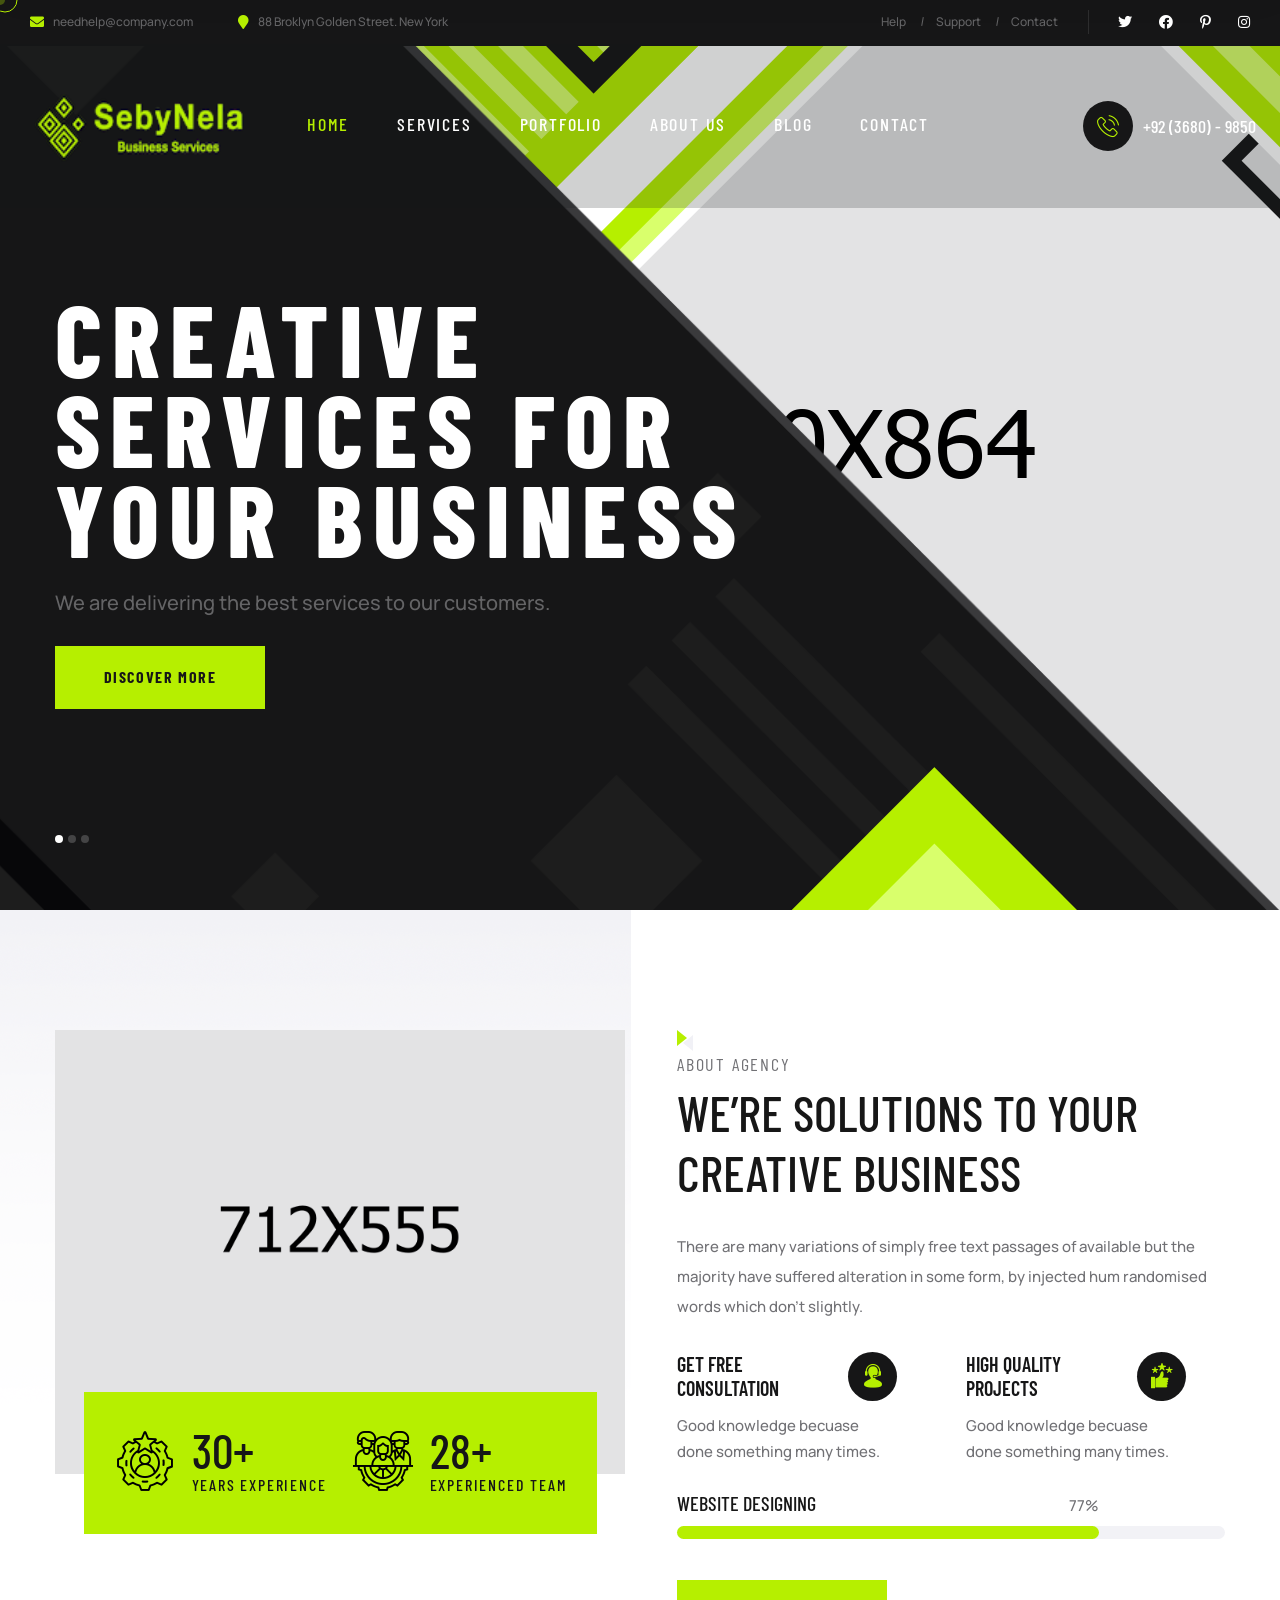
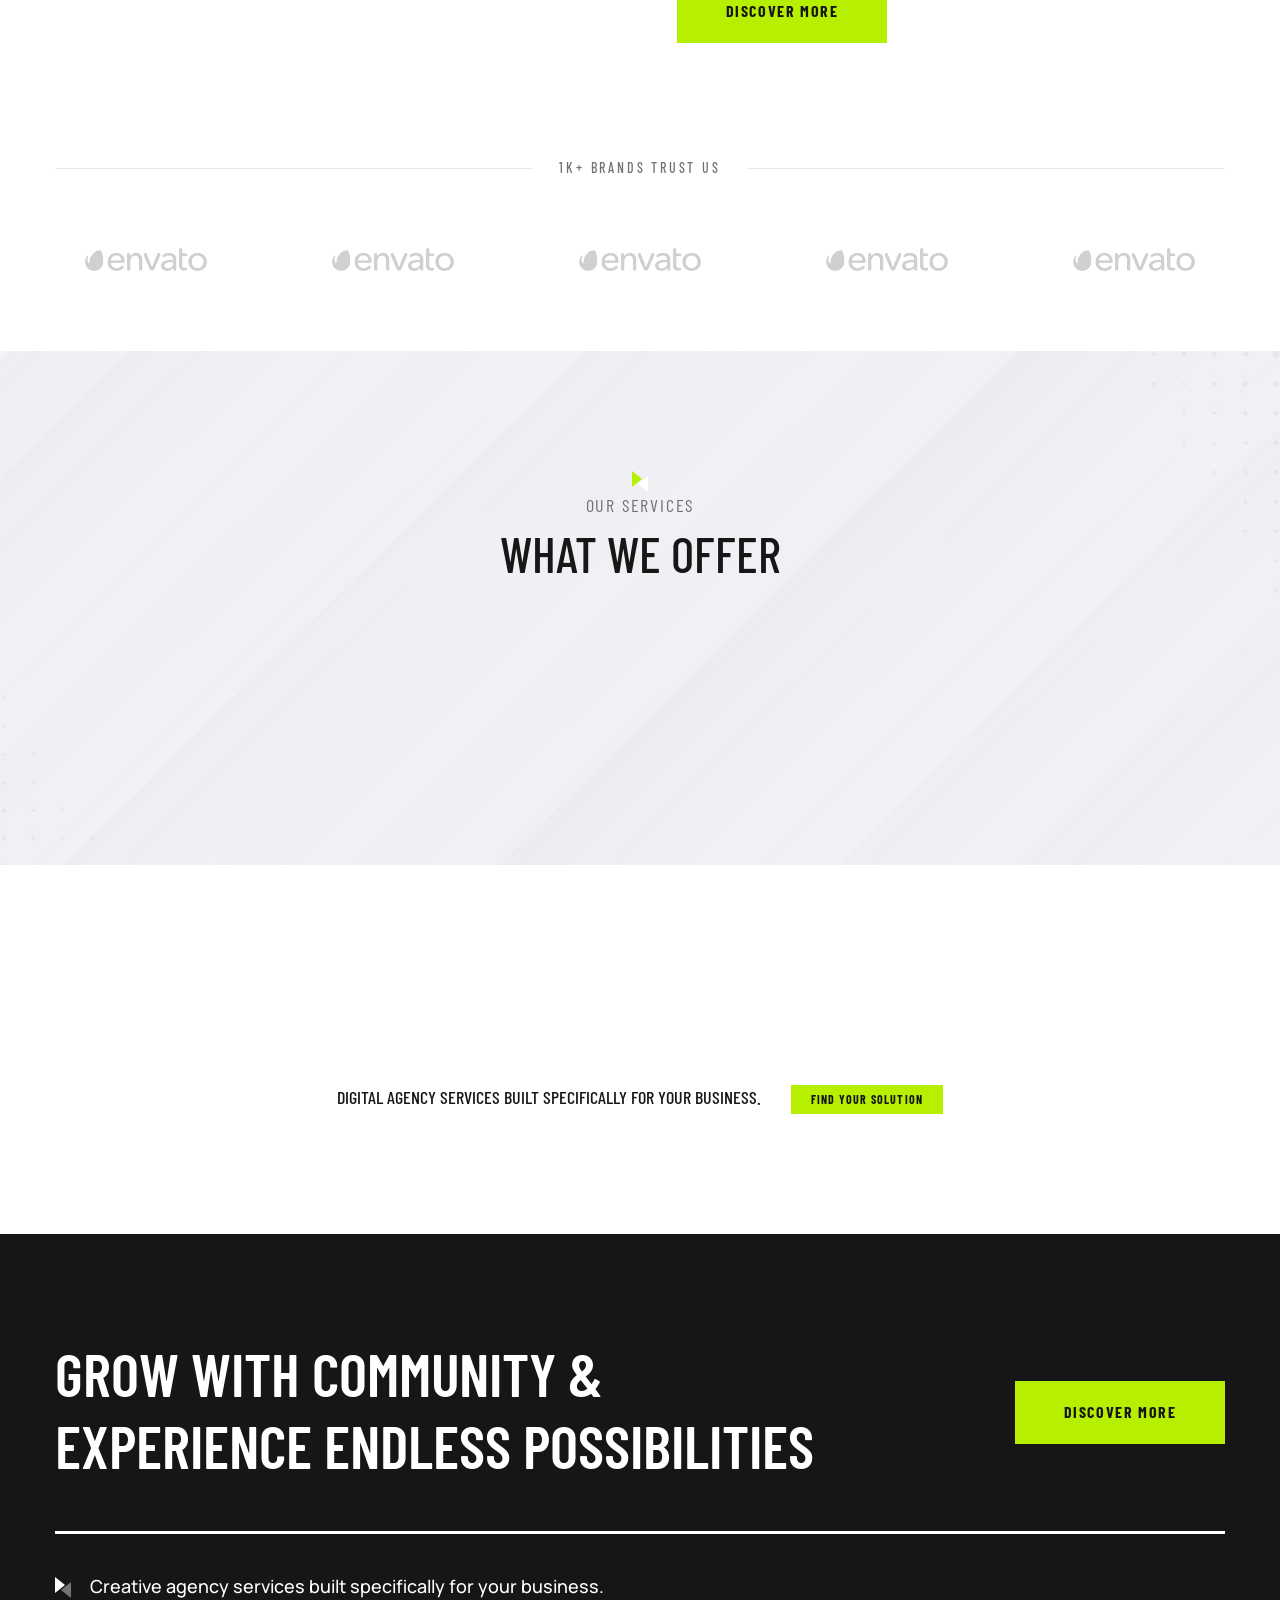
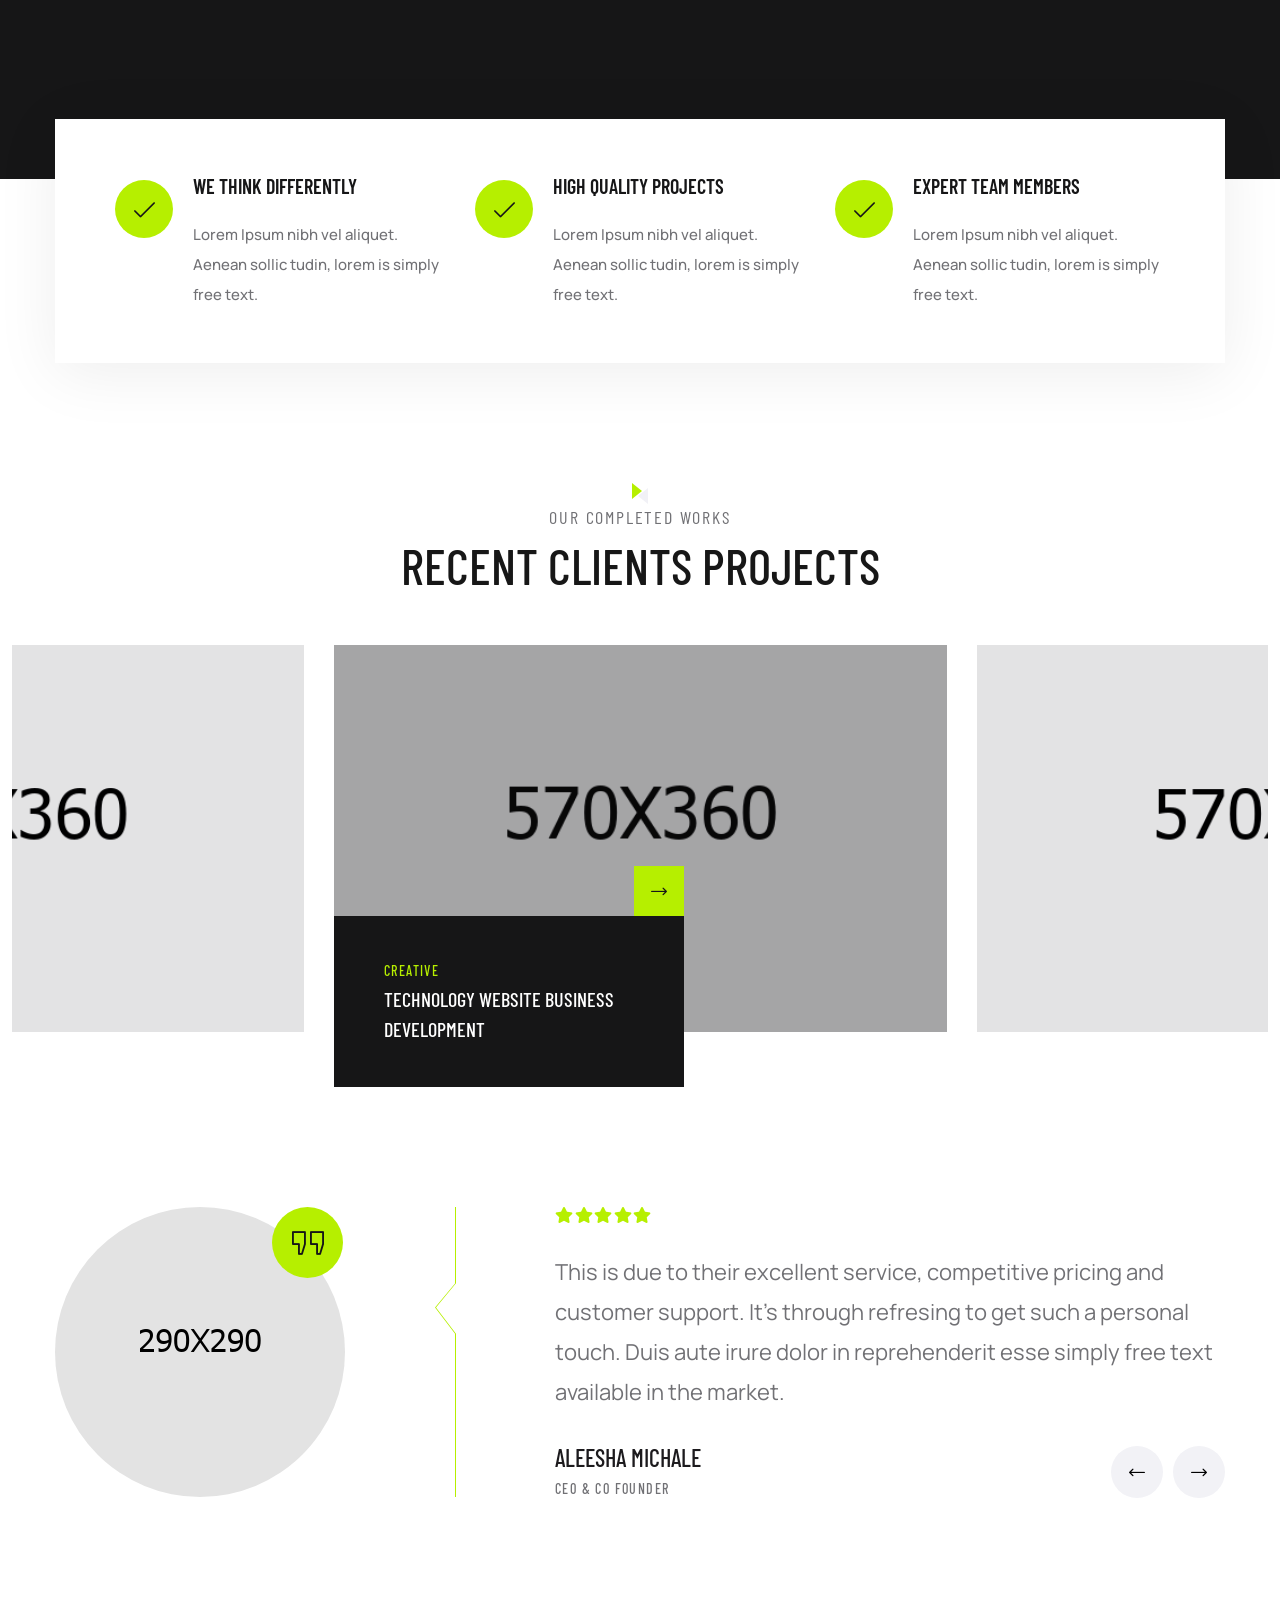
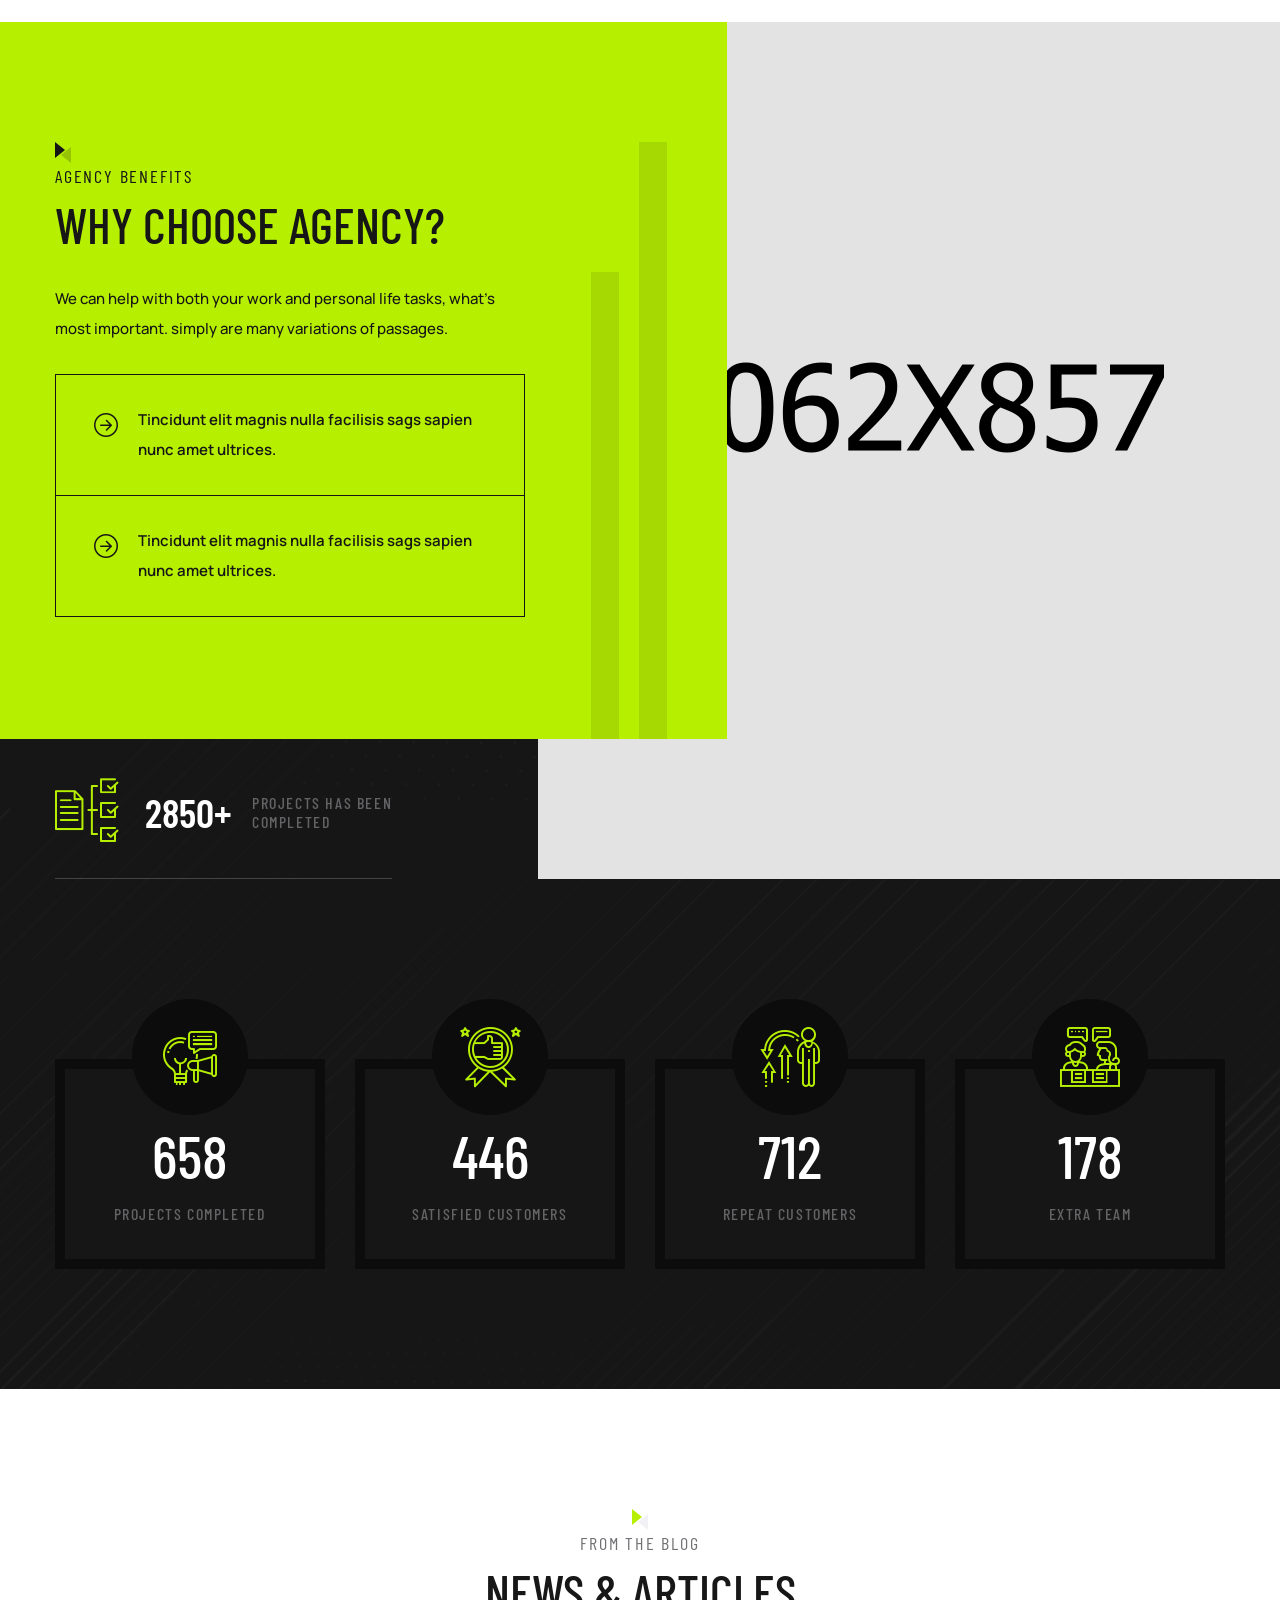
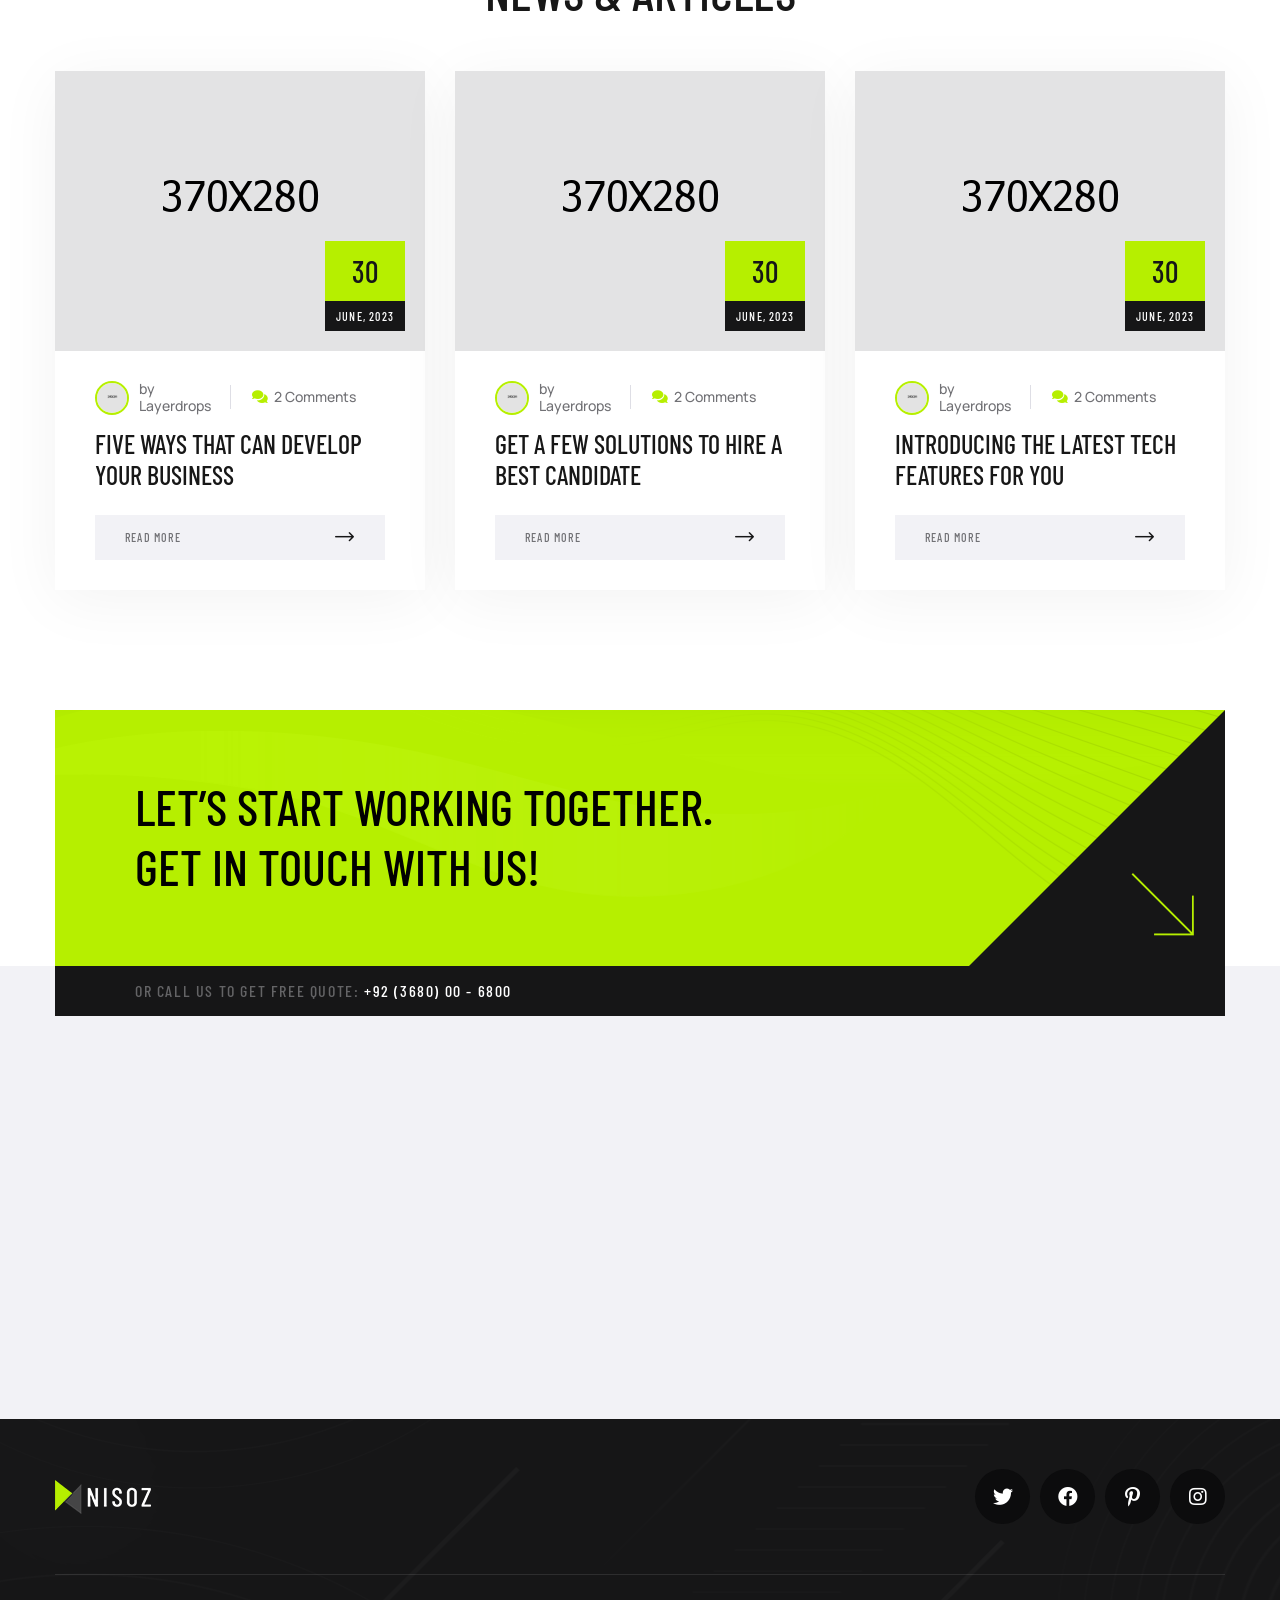
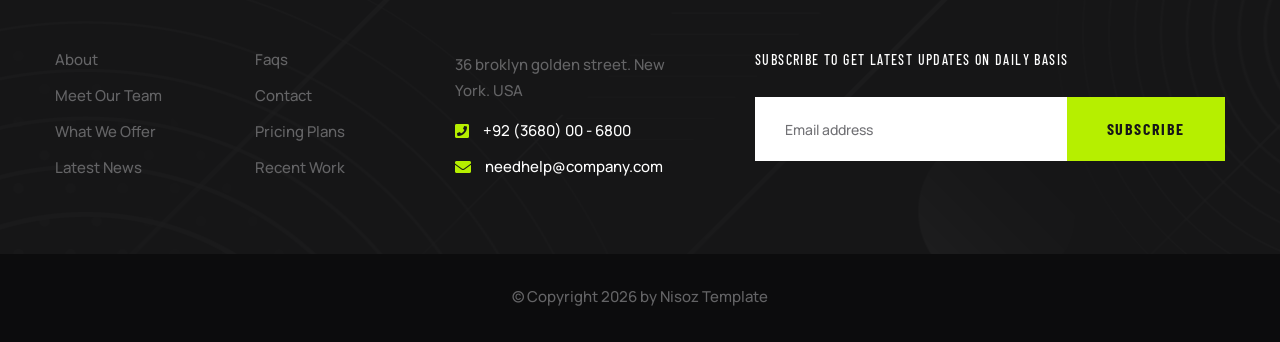
==== commit 24e85445: "Initial Code" ====
--- a/public/index.html
+++ b/public/index.html
@@ -1,1335 +1,1231 @@
-<!DOCTYPE html>
-<!-- language -->
-<html lang="zxx">
-
-<head>
-    <!-- ========== Meta Tags ========== -->
-    <meta charset="UTF-8">
-    <meta http-equiv="X-UA-Compatible" content="IE=edge">
-    <meta name="viewport" content="width=device-width, initial-scale=1.0">
-    <meta name="author" content="rrdevs">
-    <!-- ======== Page title ============ -->
-    <title>SebyNela - Solutions Simplified</title>
-    <!-- ========== Favicon Icon ========== -->
-    <link rel="shortcut icon" href="assets/img/favicon.png">
-    <!-- ===========  All Stylesheet ================= -->
-    <!--  Icon css plugins -->
-    <link rel="stylesheet" href="assets/css/icons.css">
-    <!--  animate css plugins -->
-    <link rel="stylesheet" href="assets/css/animate.css">
-    <!--  owl carousel css plugins -->
-    <link rel="stylesheet" href="assets/css/owl.carousel.css">
-    <!--  magnific popup css plugins -->
-    <link rel="stylesheet" href="assets/css/magnific.css">
-    <!-- metis menu css file -->
-    <link rel="stylesheet" href="assets/css/metismenu.css">
-    <!--  Bootstrap css plugins -->
-    <link rel="stylesheet" href="assets/css/bootstrap.min.css">
-    <!--  main style css file -->
-    <link rel="stylesheet" href="assets/css/style.css">
-</head>
-
-<body>
-    <!-- preloader -->
-    <div id="preloader" class="preloader">
-        <div class="animation-preloader">
-            <div class="spinner">
-            </div>
-            <div class="txt-loading">
-                <span data-text-preloader="S" class="letters-loading">
-                    S
-                </span>
-                <span data-text-preloader="E" class="letters-loading">
-                    E
-                </span>
-                <span data-text-preloader="B" class="letters-loading">
-                    B
-                </span>
-                <span data-text-preloader="Y" class="letters-loading">
-                    Y
-                </span>
-                <span data-text-preloader="N" class="letters-loading">
-                    N
-                </span>
-                <span data-text-preloader="E" class="letters-loading">
-                    E
-                </span>
-                <span data-text-preloader="L" class="letters-loading">
-                    L
-                </span>
-                <span data-text-preloader="A" class="letters-loading">
-                    A
-                </span>
-            </div>
-            <p class="text-center">Loading</p>
-        </div>
-        <div class="loader">
-            <div class="row">
-                <div class="col-3 loader-section section-left">
-                    <div class="bg"></div>
-                </div>
-                <div class="col-3 loader-section section-left">
-                    <div class="bg"></div>
-                </div>
-                <div class="col-3 loader-section section-right">
-                    <div class="bg"></div>
-                </div>
-                <div class="col-3 loader-section section-right">
-                    <div class="bg"></div>
-                </div>
-            </div>
-        </div>
-    </div>
-    <!-- welcome content start from here -->
-
-
-    <!-- header start -->
-    <header class="header-3">
-        <!-- border -->
-        <div class="line"></div>
-        <div class="line"></div>
-        <div class="line"></div>
-        <div class="line"></div>
-        <!-- header top -->
-        <div class="header-top d-none d-md-block">
-            <div class="container">
-                <div class="row justify-content-between align-items-center">
-                    <div class="col-md-6">
-                        <div class="top-left d-flex justify-content-between align-items-center">
-                            <ul class="icon-left">
-                                <li><a href="#"><i class="fa-brands fa-facebook"></i></a></li>
-                                <li><a href="#"><i class="fa-brands fa-twitter"></i></a></li>
-                                <li><a href="#"><i class="fa-brands fa-instagram"></i></a></li>
-                                <li><a href="#"><i class="fa-brands fa-linkedin"></i></a></li>
-                            </ul>
-                            <div class="mail">
-                                <a href="mailto:info@gmail.com"><i
-                                        class="fa-solid fa-envelope"></i>Help.info@gmail.com</a>
-                            </div>
-                        </div>
-                    </div>
-                    <div class="col-md-6">
-                        <div class="top-right text-end">
-                            <ul>
-                                <li><a href="#">Terms & Condition</a></li>
-                                <li><a href="#">Privacy Policy</a></li>
-                                <li><a href="#">Contact Us</a></li>
-                            </ul>
-                        </div>
-                    </div>
-                </div>
-            </div>
-        </div>
-        <!-- main header top -->
-        <div class="main-header">
-            <div class="container">
-                <div class="row align-items-center">
-                    <div class="col-lg-12 ">
-                        <div class="main-right d-flex justify-content-between align-items-center">
-                            <div class="logo pb-10">
-                                <a href="#">
-                                    <img src="assets/img/logo.png" alt="logo">
-                                </a>
-                            </div>
-                            <div class="open-time">
-                                <p> <img src="assets/img/svg-icon/point.svg" alt> Monday to Saturday 9:00AM - 5:00PM</p>
-                            </div>
-                            <a href="tel:245-45678" class="d-md-flex align-items-center gap-2 d-none">
-                                <div class="icons">
-                                    <svg width="40" height="38" viewBox="0 0 40 38" fill="none"
-                                        xmlns="http://www.w3.org/2000/svg">
-                                        <path
-                                            d="M21.6371 1.58847C21.6371 1.16785 21.813 0.764464 22.126 0.467043C22.4391 0.169622 22.8637 0.00253269 23.3065 0.00253269C27.7325 0.00715031 31.9759 1.67953 35.1056 4.65274C38.2353 7.62595 39.9957 11.6572 40.0006 15.8619C40.0006 16.2825 39.8247 16.6859 39.5116 16.9833C39.1985 17.2808 38.7739 17.4479 38.3312 17.4479C37.8884 17.4479 37.4638 17.2808 37.1507 16.9833C36.8376 16.6859 36.6618 16.2825 36.6618 15.8619C36.6578 12.4981 35.2494 9.27322 32.7457 6.89467C30.242 4.51612 26.8473 3.17819 23.3065 3.17441C22.8637 3.17441 22.4391 3.00732 22.126 2.7099C21.813 2.41248 21.6371 2.00909 21.6371 1.58847ZM23.3065 9.51816C25.0775 9.51816 26.776 10.1865 28.0283 11.3762C29.2806 12.5659 29.9841 14.1795 29.9841 15.8619C29.9841 16.2825 30.16 16.6859 30.4731 16.9833C30.7862 17.2808 31.2108 17.4479 31.6535 17.4479C32.0963 17.4479 32.5209 17.2808 32.834 16.9833C33.1471 16.6859 33.3229 16.2825 33.3229 15.8619C33.3203 13.339 32.2641 10.9201 30.3863 9.13613C28.5084 7.35215 25.9622 6.34881 23.3065 6.34629C22.8637 6.34629 22.4391 6.51338 22.126 6.8108C21.813 7.10822 21.6371 7.51161 21.6371 7.93222C21.6371 8.35284 21.813 8.75623 22.126 9.05365C22.4391 9.35107 22.8637 9.51816 23.3065 9.51816ZM38.4864 26.5496C39.4539 27.4712 39.9971 28.7196 39.9971 30.0212C39.9971 31.3227 39.4539 32.5712 38.4864 33.4928L36.9673 35.1564C23.2948 47.5918 -9.97652 15.992 2.91132 2.96189L4.83114 1.37596C5.80235 0.48256 7.10476 -0.0116629 8.4566 0.000209042C9.80844 0.012081 11.101 0.529093 12.0547 1.43939C12.1064 1.48856 15.1998 5.30591 15.1998 5.30591C16.1177 6.22199 16.6287 7.43889 16.6265 8.70363C16.6243 9.96837 16.1092 11.1837 15.1882 12.0969L13.255 14.406C14.3248 16.8755 15.8978 19.1198 17.8834 21.01C19.8691 22.9002 22.2284 24.399 24.8257 25.4204L27.2713 23.5728C28.2328 22.6984 29.5118 22.2096 30.8427 22.2079C32.1736 22.2061 33.4541 22.6915 34.4181 23.5632C34.4181 23.5632 38.4347 26.5004 38.4864 26.5496ZM36.1893 28.8555C36.1893 28.8555 32.1944 25.9358 32.1427 25.8866C31.7987 25.5627 31.334 25.3809 30.8497 25.3809C30.3654 25.3809 29.9007 25.5627 29.5568 25.8866C29.5117 25.931 26.1445 28.4796 26.1445 28.4796C25.9176 28.6512 25.6475 28.7637 25.3609 28.806C25.0744 28.8482 24.7811 28.8189 24.5101 28.7207C21.1454 27.5306 18.0891 25.6674 15.5485 23.2573C13.0078 20.8472 11.042 17.9465 9.78428 14.7518C9.67276 14.4908 9.6364 14.2063 9.67894 13.9276C9.72149 13.6489 9.84139 13.3859 10.0263 13.1658C10.0263 13.1658 12.7091 9.9654 12.7542 9.92416C13.0952 9.59744 13.2865 9.15596 13.2865 8.69585C13.2865 8.23575 13.0952 7.79427 12.7542 7.46754C12.7024 7.41997 9.62902 3.62164 9.62902 3.62164C9.27995 3.32429 8.82437 3.16505 8.35568 3.17655C7.88698 3.18805 7.44067 3.36942 7.10821 3.6835L5.1884 5.26943C-4.23041 16.0284 24.6019 41.8999 34.5266 32.9901L36.0474 31.3248C36.4038 31.0112 36.6179 30.5782 36.6443 30.1174C36.6708 29.6566 36.5076 29.2041 36.1893 28.8555Z"
-                                            fill="#212121" />
-                                    </svg>
-                                </div>
-                                <div class="content">
-                                    <small>Phone Number</small>
-                                    <h6>(1)245-45678 call</h6>
-                                </div>
-                            </a>
-                            <a class="d-none d-lg-block head-btn" href="contact.html">Free consultation +</a>
-
-                            <div class="main-right d-lg-none justify-content-end gap-3 align-items-center d-flex">
-                                <a class="d-lg-none d-block head-btn" href="contact.html">Free consultation +</a>
-                                <div class="offset-menu-right  pt-0 pb-0 offset-menu-right-2 text-center bg-black">
-                                    <!-- Responsive Menu Mobile -->
-                                    <div class="nav-bar text-center bg-black d-block d-lg-none">
-                                        <div class="offcanvas-btn" id="hamburger">
-                                            <svg width="32" height="32" viewBox="0 0 32 32" fill="none"
-                                                xmlns="http://www.w3.org/2000/svg">
-                                                <path
-                                                    d="M4 2C4 3.10457 3.10457 4 2 4C0.89543 4 0 3.10457 0 2C0 0.89543 0.89543 0 2 0C3.10457 0 4 0.89543 4 2Z"
-                                                    fill="#A0A1A6" />
-                                                <path
-                                                    d="M18 2C18 3.10457 17.1046 4 16 4C14.8954 4 14 3.10457 14 2C14 0.89543 14.8954 0 16 0C17.1046 0 18 0.89543 18 2Z"
-                                                    fill="#AEF238" />
-                                                <path
-                                                    d="M32 2C32 3.10457 31.1046 4 30 4C28.8954 4 28 3.10457 28 2C28 0.89543 28.8954 0 30 0C31.1046 0 32 0.89543 32 2Z"
-                                                    fill="#A0A1A6" />
-                                                <path
-                                                    d="M4 16C4 17.1046 3.10457 18 2 18C0.89543 18 0 17.1046 0 16C0 14.8954 0.89543 14 2 14C3.10457 14 4 14.8954 4 16Z"
-                                                    fill="#A0A1A6" />
-                                                <path
-                                                    d="M18 16C18 17.1046 17.1046 18 16 18C14.8954 18 14 17.1046 14 16C14 14.8954 14.8954 14 16 14C17.1046 14 18 14.8954 18 16Z"
-                                                    fill="#AEF238" />
-                                                <path
-                                                    d="M32 16C32 17.1046 31.1046 18 30 18C28.8954 18 28 17.1046 28 16C28 14.8954 28.8954 14 30 14C31.1046 14 32 14.8954 32 16Z"
-                                                    fill="#A0A1A6" />
-                                                <path
-                                                    d="M4 30C4 31.1046 3.10457 32 2 32C0.89543 32 0 31.1046 0 30C0 28.8954 0.89543 28 2 28C3.10457 28 4 28.8954 4 30Z"
-                                                    fill="#A0A1A6" />
-                                                <path
-                                                    d="M18 30C18 31.1046 17.1046 32 16 32C14.8954 32 14 31.1046 14 30C14 28.8954 14.8954 28 16 28C17.1046 28 18 28.8954 18 30Z"
-                                                    fill="#AEF238" />
-                                                <path
-                                                    d="M32 30C32 31.1046 31.1046 32 30 32C28.8954 32 28 31.1046 28 30C28 28.8954 28.8954 28 30 28C31.1046 28 32 28.8954 32 30Z"
-                                                    fill="#A0A1A6" />
-                                            </svg>
-                                        </div>
-                                    </div>
-                                </div>
-                            </div>
-                        </div>
-                    </div>
-                </div>
-            </div>
-            <!-- main header top -->
-            <div class="header-bottom main-3 bg-black d-none d-lg-block">
-                <div class="container">
-                    <div class="main-header">
-                        <div class="main-header-wrapper d-flex justify-content-between align-items-center">
-                            <div class="logo">
-                                <a href="#" style="width: 150px;"><img src="assets/img/logo-footer.png" alt=""></a>
-                            </div>
-                            <div class="menu menu-2 d-none d-lg-block">
-                                <ul>
-                                    <li><a href="index.html">Home <i class="fa-solid fa-angle-down"></i></a>
-                                        <ul class="sub-menu">
-                                            <li><a href="index.html">homepage 1</a></li>
-                                            <li><a href="index-2.html">homepage 2</a></li>
-                                            <li><a href="index-3.html">homepage 3</a></li>
-                                        </ul>
-                                    </li>
-
-                                    <li><a href="about.html">About</a></li>
-                                    <li><a href="service.html">Services</a></li>
-                                    <li><a href="#">Pages <i class="fa-solid fa-angle-down"></i></a>
-                                        <ul class="sub-menu">
-                                            <li><a href="case-study.html">Case Study</a></li>
-                                            <li><a href="case-study-details.html">Case Details</a></li>
-                                            <li><a href="gallery.html">Gallery</a></li>
-                                            <li><a href="faq.html">Faq</a></li>
-                                            <li><a href="team.html">Team</a></li>
-                                            <li><a href="testimonials.html">Testimonials</a></li>
-                                        </ul>
-                                    </li>
-                                    <li><a href="#"> Blog <i class="fa-solid fa-angle-down"></i></a>
-                                        <ul class="sub-menu">
-                                            <li><a href="blog.html">Blog</a></li>
-                                            <li><a href="blog-2.html">Blog-2</a></li>
-                                            <li><a href="blog-3.html">Blog-3</a></li>
-                                            <li><a href="blog-details.html">Blog Details</a></li>
-                                        </ul>
-                                    </li>
-                                    <li><a href="contact.html">Contact Us</a></li>
-                                </ul>
-                            </div>
-                            <div class="main-right d-flex justify-content-end gap-3 align-items-center">
-                                <div class="header-search">
-                                    <a class="search-btn"><i class="fas fa-search"></i></a>
-
-                                    <div class="search-box">
-                                        <form action="#">
-                                            <input type="text" placeholder="Search">
-                                            <button type="submit"><i class="fal fa-search"></i></button>
-                                        </form>
-                                        <span class="close-icon"><i class="fa-regular fa-xmark"></i></span>
-                                    </div>
-                                </div>
-                                <!-- Offset Menu -->
-                                <div class="nav-bar text-center bg-black d-none d-lg-block">
-                                    <div class="offcanvas-btn" id="offcanvas-btn">
-                                        <svg width="32" height="32" viewBox="0 0 32 32" fill="none"
-                                            xmlns="http://www.w3.org/2000/svg">
-                                            <path
-                                                d="M4 2C4 3.10457 3.10457 4 2 4C0.89543 4 0 3.10457 0 2C0 0.89543 0.89543 0 2 0C3.10457 0 4 0.89543 4 2Z"
-                                                fill="#A0A1A6" />
-                                            <path
-                                                d="M18 2C18 3.10457 17.1046 4 16 4C14.8954 4 14 3.10457 14 2C14 0.89543 14.8954 0 16 0C17.1046 0 18 0.89543 18 2Z"
-                                                fill="#AEF238" />
-                                            <path
-                                                d="M32 2C32 3.10457 31.1046 4 30 4C28.8954 4 28 3.10457 28 2C28 0.89543 28.8954 0 30 0C31.1046 0 32 0.89543 32 2Z"
-                                                fill="#A0A1A6" />
-                                            <path
-                                                d="M4 16C4 17.1046 3.10457 18 2 18C0.89543 18 0 17.1046 0 16C0 14.8954 0.89543 14 2 14C3.10457 14 4 14.8954 4 16Z"
-                                                fill="#A0A1A6" />
-                                            <path
-                                                d="M18 16C18 17.1046 17.1046 18 16 18C14.8954 18 14 17.1046 14 16C14 14.8954 14.8954 14 16 14C17.1046 14 18 14.8954 18 16Z"
-                                                fill="#AEF238" />
-                                            <path
-                                                d="M32 16C32 17.1046 31.1046 18 30 18C28.8954 18 28 17.1046 28 16C28 14.8954 28.8954 14 30 14C31.1046 14 32 14.8954 32 16Z"
-                                                fill="#A0A1A6" />
-                                            <path
-                                                d="M4 30C4 31.1046 3.10457 32 2 32C0.89543 32 0 31.1046 0 30C0 28.8954 0.89543 28 2 28C3.10457 28 4 28.8954 4 30Z"
-                                                fill="#A0A1A6" />
-                                            <path
-                                                d="M18 30C18 31.1046 17.1046 32 16 32C14.8954 32 14 31.1046 14 30C14 28.8954 14.8954 28 16 28C17.1046 28 18 28.8954 18 30Z"
-                                                fill="#AEF238" />
-                                            <path
-                                                d="M32 30C32 31.1046 31.1046 32 30 32C28.8954 32 28 31.1046 28 30C28 28.8954 28.8954 28 30 28C31.1046 28 32 28.8954 32 30Z"
-                                                fill="#A0A1A6" />
-                                        </svg>
-                                    </div>
-                                </div>
-                            </div>
-                        </div>
-                    </div>
-                </div>
-            </div>
-        </div>
-
-        <!-- Responsive Menu Mobile -->
-        <div class="mobile-menu-wrapper">
-            <div class="mobile-menu">
-                <button type="button" id="mobile-menu-close-btn">
-                    <i class="fa-regular fa-circle-xmark"></i>
-                </button>
-                <nav class="mobile-menu-section sidebar-nav">
-                    <ul class="metismenu" id="mobile-menu">
-                        <li><a class="has-arrow" href="index.html">Home</a>
-                            <ul class="sub-menu">
-                                <li><a href="index.html">homepage 1</a></li>
-                                <li><a href="index-2.html">homepage 2</a></li>
-                                <li><a href="index-3.html">homepage 3</a></li>
-                            </ul>
-                        </li>
-
-                        <li><a href="about.html">About</a></li>
-                        <li><a href="service.html">Services</a></li>
-                        <li><a class="has-arrow" href="#">Pages</a>
-                            <ul class="sub-menu">
-                                <li><a href="case-study.html">Case Study</a></li>
-                                <li><a href="case-study-details.html">Case Details</a></li>
-                                <li><a href="gallery.html">Gallery</a></li>
-                                <li><a href="faq.html">Faq</a></li>
-                                <li><a href="team.html">Team</a></li>
-                                <li><a href="testimonials.html">Testimonials</a></li>
-                            </ul>
-                        </li>
-                        <li><a href="#" class="has-arrow">Blog</a>
-                            <ul class="sub-menu">
-                                <li><a href="blog.html">Blog</a></li>
-                                <li><a href="blog-2.html">Blog-2</a></li>
-                                <li><a href="blog-3.html">Blog-3</a></li>
-                                <li><a href="blog-details.html">Blog Details</a></li>
-                            </ul>
-                        </li>
-                        <li><a href="contact.html">Contact Us</a></li>
-                    </ul>
-                </nav>
-                <div class="action-bar mt-30">
-                    <div class="main-right d-flex flex-column justify-content-between align-items-center gap-4">
-                        <a href="tel:245-45678" class="d-flex align-items-center gap-2">
-                            <div class="icons">
-                                <svg width="40" height="38" viewBox="0 0 40 38" fill="none"
-                                    xmlns="http://www.w3.org/2000/svg">
-                                    <path
-                                        d="M21.6371 1.58847C21.6371 1.16785 21.813 0.764464 22.126 0.467043C22.4391 0.169622 22.8637 0.00253269 23.3065 0.00253269C27.7325 0.00715031 31.9759 1.67953 35.1056 4.65274C38.2353 7.62595 39.9957 11.6572 40.0006 15.8619C40.0006 16.2825 39.8247 16.6859 39.5116 16.9833C39.1985 17.2808 38.7739 17.4479 38.3312 17.4479C37.8884 17.4479 37.4638 17.2808 37.1507 16.9833C36.8376 16.6859 36.6618 16.2825 36.6618 15.8619C36.6578 12.4981 35.2494 9.27322 32.7457 6.89467C30.242 4.51612 26.8473 3.17819 23.3065 3.17441C22.8637 3.17441 22.4391 3.00732 22.126 2.7099C21.813 2.41248 21.6371 2.00909 21.6371 1.58847ZM23.3065 9.51816C25.0775 9.51816 26.776 10.1865 28.0283 11.3762C29.2806 12.5659 29.9841 14.1795 29.9841 15.8619C29.9841 16.2825 30.16 16.6859 30.4731 16.9833C30.7862 17.2808 31.2108 17.4479 31.6535 17.4479C32.0963 17.4479 32.5209 17.2808 32.834 16.9833C33.1471 16.6859 33.3229 16.2825 33.3229 15.8619C33.3203 13.339 32.2641 10.9201 30.3863 9.13613C28.5084 7.35215 25.9622 6.34881 23.3065 6.34629C22.8637 6.34629 22.4391 6.51338 22.126 6.8108C21.813 7.10822 21.6371 7.51161 21.6371 7.93222C21.6371 8.35284 21.813 8.75623 22.126 9.05365C22.4391 9.35107 22.8637 9.51816 23.3065 9.51816ZM38.4864 26.5496C39.4539 27.4712 39.9971 28.7196 39.9971 30.0212C39.9971 31.3227 39.4539 32.5712 38.4864 33.4928L36.9673 35.1564C23.2948 47.5918 -9.97652 15.992 2.91132 2.96189L4.83114 1.37596C5.80235 0.48256 7.10476 -0.0116629 8.4566 0.000209042C9.80844 0.012081 11.101 0.529093 12.0547 1.43939C12.1064 1.48856 15.1998 5.30591 15.1998 5.30591C16.1177 6.22199 16.6287 7.43889 16.6265 8.70363C16.6243 9.96837 16.1092 11.1837 15.1882 12.0969L13.255 14.406C14.3248 16.8755 15.8978 19.1198 17.8834 21.01C19.8691 22.9002 22.2284 24.399 24.8257 25.4204L27.2713 23.5728C28.2328 22.6984 29.5118 22.2096 30.8427 22.2079C32.1736 22.2061 33.4541 22.6915 34.4181 23.5632C34.4181 23.5632 38.4347 26.5004 38.4864 26.5496ZM36.1893 28.8555C36.1893 28.8555 32.1944 25.9358 32.1427 25.8866C31.7987 25.5627 31.334 25.3809 30.8497 25.3809C30.3654 25.3809 29.9007 25.5627 29.5568 25.8866C29.5117 25.931 26.1445 28.4796 26.1445 28.4796C25.9176 28.6512 25.6475 28.7637 25.3609 28.806C25.0744 28.8482 24.7811 28.8189 24.5101 28.7207C21.1454 27.5306 18.0891 25.6674 15.5485 23.2573C13.0078 20.8472 11.042 17.9465 9.78428 14.7518C9.67276 14.4908 9.6364 14.2063 9.67894 13.9276C9.72149 13.6489 9.84139 13.3859 10.0263 13.1658C10.0263 13.1658 12.7091 9.9654 12.7542 9.92416C13.0952 9.59744 13.2865 9.15596 13.2865 8.69585C13.2865 8.23575 13.0952 7.79427 12.7542 7.46754C12.7024 7.41997 9.62902 3.62164 9.62902 3.62164C9.27995 3.32429 8.82437 3.16505 8.35568 3.17655C7.88698 3.18805 7.44067 3.36942 7.10821 3.6835L5.1884 5.26943C-4.23041 16.0284 24.6019 41.8999 34.5266 32.9901L36.0474 31.3248C36.4038 31.0112 36.6179 30.5782 36.6443 30.1174C36.6708 29.6566 36.5076 29.2041 36.1893 28.8555Z"
-                                        fill="#212121" />
-                                </svg>
-                            </div>
-                            <div class="content">
-                                <small>Phone Number</small>
-                                <h6>(1)245-45678 call</h6>
-                            </div>
-                        </a>
-                        <a href="mailto:info@gmail.com" class="d-flex align-items-center gap-2">
-                            <div class="icons">
-                                <svg width="40" height="38" viewBox="0 0 40 38" fill="none"
-                                    xmlns="http://www.w3.org/2000/svg">
-                                    <path
-                                        d="M31.6667 0.666664H8.33333C6.12401 0.669311 4.00593 1.54813 2.4437 3.11036C0.88147 4.67259 0.00264643 6.79067 0 9L0 29C0.00264643 31.2093 0.88147 33.3274 2.4437 34.8896C4.00593 36.4519 6.12401 37.3307 8.33333 37.3333H31.6667C33.876 37.3307 35.9941 36.4519 37.5563 34.8896C39.1185 33.3274 39.9974 31.2093 40 29V9C39.9974 6.79067 39.1185 4.67259 37.5563 3.11036C35.9941 1.54813 33.876 0.669311 31.6667 0.666664ZM8.33333 4H31.6667C32.6646 4.00196 33.6392 4.30252 34.4649 4.863C35.2906 5.42349 35.9298 6.21824 36.3 7.145L23.5367 19.91C22.5974 20.8455 21.3257 21.3708 20 21.3708C18.6743 21.3708 17.4026 20.8455 16.4633 19.91L3.7 7.145C4.07025 6.21824 4.70936 5.42349 5.53508 4.863C6.3608 4.30252 7.33536 4.00196 8.33333 4ZM31.6667 34H8.33333C7.00725 34 5.73548 33.4732 4.7978 32.5355C3.86012 31.5979 3.33333 30.3261 3.33333 29V11.5L14.1067 22.2667C15.671 23.8271 17.7904 24.7034 20 24.7034C22.2096 24.7034 24.329 23.8271 25.8933 22.2667L36.6667 11.5V29C36.6667 30.3261 36.1399 31.5979 35.2022 32.5355C34.2645 33.4732 32.9927 34 31.6667 34Z"
-                                        fill="black" />
-                                </svg>
-                            </div>
-                            <div class="content">
-                                <small>Your Mail</small>
-                                <h6>info@gmail.com</h6>
-                            </div>
-                        </a>
-                        <a href="contact.html">Free consultation +</a>
-                    </div>
-                </div>
-            </div>
-        </div>
-
-        <!-- Offset Menu -->
-        <div class="offset-menu-wrapper">
-            <div class="offset-menu">
-                <button type="button" id="offset-menu-close-btn">
-                    <i class="fa-regular fa-circle-xmark"></i>
-                </button>
-                <div class="offset-menu-section sidebar-nav">
-
-                    <div class="offset-menu-header">
-                        <div class="offset-menu-logo">
-                            <a href="index.html"><img src="assets/img/logo.png" alt="logo"></a>
-                        </div>
-                    </div>
-                    <hr>
-                    <div class="offset-menu-about">
-                        <h3>About Us</h3>
-                        <p>We must explain to you how all seds this mistakens idea off denouncing pleasures and praising
-                            pain was born and I will give you a completed</p>
-                        <a href="contact.html" class="theme-btn style-1 mt-30">Consultation</a>
-                    </div>
-
-                    <div class="contact-info mt-30">
-
-                        <a href="tel:245-45678" class="d-md-flex align-items-center gap-2 d-none py-2">
-                            <div class="icons">
-                                <svg width="40" height="38" viewBox="0 0 40 38" fill="none"
-                                    xmlns="http://www.w3.org/2000/svg">
-                                    <path
-                                        d="M21.6371 1.58847C21.6371 1.16785 21.813 0.764464 22.126 0.467043C22.4391 0.169622 22.8637 0.00253269 23.3065 0.00253269C27.7325 0.00715031 31.9759 1.67953 35.1056 4.65274C38.2353 7.62595 39.9957 11.6572 40.0006 15.8619C40.0006 16.2825 39.8247 16.6859 39.5116 16.9833C39.1985 17.2808 38.7739 17.4479 38.3312 17.4479C37.8884 17.4479 37.4638 17.2808 37.1507 16.9833C36.8376 16.6859 36.6618 16.2825 36.6618 15.8619C36.6578 12.4981 35.2494 9.27322 32.7457 6.89467C30.242 4.51612 26.8473 3.17819 23.3065 3.17441C22.8637 3.17441 22.4391 3.00732 22.126 2.7099C21.813 2.41248 21.6371 2.00909 21.6371 1.58847ZM23.3065 9.51816C25.0775 9.51816 26.776 10.1865 28.0283 11.3762C29.2806 12.5659 29.9841 14.1795 29.9841 15.8619C29.9841 16.2825 30.16 16.6859 30.4731 16.9833C30.7862 17.2808 31.2108 17.4479 31.6535 17.4479C32.0963 17.4479 32.5209 17.2808 32.834 16.9833C33.1471 16.6859 33.3229 16.2825 33.3229 15.8619C33.3203 13.339 32.2641 10.9201 30.3863 9.13613C28.5084 7.35215 25.9622 6.34881 23.3065 6.34629C22.8637 6.34629 22.4391 6.51338 22.126 6.8108C21.813 7.10822 21.6371 7.51161 21.6371 7.93222C21.6371 8.35284 21.813 8.75623 22.126 9.05365C22.4391 9.35107 22.8637 9.51816 23.3065 9.51816ZM38.4864 26.5496C39.4539 27.4712 39.9971 28.7196 39.9971 30.0212C39.9971 31.3227 39.4539 32.5712 38.4864 33.4928L36.9673 35.1564C23.2948 47.5918 -9.97652 15.992 2.91132 2.96189L4.83114 1.37596C5.80235 0.48256 7.10476 -0.0116629 8.4566 0.000209042C9.80844 0.012081 11.101 0.529093 12.0547 1.43939C12.1064 1.48856 15.1998 5.30591 15.1998 5.30591C16.1177 6.22199 16.6287 7.43889 16.6265 8.70363C16.6243 9.96837 16.1092 11.1837 15.1882 12.0969L13.255 14.406C14.3248 16.8755 15.8978 19.1198 17.8834 21.01C19.8691 22.9002 22.2284 24.399 24.8257 25.4204L27.2713 23.5728C28.2328 22.6984 29.5118 22.2096 30.8427 22.2079C32.1736 22.2061 33.4541 22.6915 34.4181 23.5632C34.4181 23.5632 38.4347 26.5004 38.4864 26.5496ZM36.1893 28.8555C36.1893 28.8555 32.1944 25.9358 32.1427 25.8866C31.7987 25.5627 31.334 25.3809 30.8497 25.3809C30.3654 25.3809 29.9007 25.5627 29.5568 25.8866C29.5117 25.931 26.1445 28.4796 26.1445 28.4796C25.9176 28.6512 25.6475 28.7637 25.3609 28.806C25.0744 28.8482 24.7811 28.8189 24.5101 28.7207C21.1454 27.5306 18.0891 25.6674 15.5485 23.2573C13.0078 20.8472 11.042 17.9465 9.78428 14.7518C9.67276 14.4908 9.6364 14.2063 9.67894 13.9276C9.72149 13.6489 9.84139 13.3859 10.0263 13.1658C10.0263 13.1658 12.7091 9.9654 12.7542 9.92416C13.0952 9.59744 13.2865 9.15596 13.2865 8.69585C13.2865 8.23575 13.0952 7.79427 12.7542 7.46754C12.7024 7.41997 9.62902 3.62164 9.62902 3.62164C9.27995 3.32429 8.82437 3.16505 8.35568 3.17655C7.88698 3.18805 7.44067 3.36942 7.10821 3.6835L5.1884 5.26943C-4.23041 16.0284 24.6019 41.8999 34.5266 32.9901L36.0474 31.3248C36.4038 31.0112 36.6179 30.5782 36.6443 30.1174C36.6708 29.6566 36.5076 29.2041 36.1893 28.8555Z"
-                                        fill="#212121" />
-                                </svg>
-                            </div>
-                            <div class="content">
-                                <small>Phone Number</small>
-                                <h6>(1)245-45678 call</h6>
-                            </div>
-                        </a>
-
-                        <a href="mailto:info@gmail.com" class="d-md-flex align-items-center gap-2 d-none py-2">
-                            <div class="icons">
-                                <svg width="40" height="38" viewBox="0 0 40 38" fill="none"
-                                    xmlns="http://www.w3.org/2000/svg">
-                                    <path
-                                        d="M31.6667 0.666664H8.33333C6.12401 0.669311 4.00593 1.54813 2.4437 3.11036C0.88147 4.67259 0.00264643 6.79067 0 9L0 29C0.00264643 31.2093 0.88147 33.3274 2.4437 34.8896C4.00593 36.4519 6.12401 37.3307 8.33333 37.3333H31.6667C33.876 37.3307 35.9941 36.4519 37.5563 34.8896C39.1185 33.3274 39.9974 31.2093 40 29V9C39.9974 6.79067 39.1185 4.67259 37.5563 3.11036C35.9941 1.54813 33.876 0.669311 31.6667 0.666664ZM8.33333 4H31.6667C32.6646 4.00196 33.6392 4.30252 34.4649 4.863C35.2906 5.42349 35.9298 6.21824 36.3 7.145L23.5367 19.91C22.5974 20.8455 21.3257 21.3708 20 21.3708C18.6743 21.3708 17.4026 20.8455 16.4633 19.91L3.7 7.145C4.07025 6.21824 4.70936 5.42349 5.53508 4.863C6.3608 4.30252 7.33536 4.00196 8.33333 4ZM31.6667 34H8.33333C7.00725 34 5.73548 33.4732 4.7978 32.5355C3.86012 31.5979 3.33333 30.3261 3.33333 29V11.5L14.1067 22.2667C15.671 23.8271 17.7904 24.7034 20 24.7034C22.2096 24.7034 24.329 23.8271 25.8933 22.2667L36.6667 11.5V29C36.6667 30.3261 36.1399 31.5979 35.2022 32.5355C34.2645 33.4732 32.9927 34 31.6667 34Z"
-                                        fill="black" />
-                                </svg>
-                            </div>
-                            <div class="content">
-                                <small>Your Mail</small>
-                                <h6>info@gmail.com</h6>
-                            </div>
-                        </a>
-                    </div>
-
-                    <div class="offset-menu-footer">
-                        <div class="offset-menu-social-icon">
-                            <a href="#"><i class="fab fa-facebook-f"></i></a>
-                            <a href="#"><i class="fab fa-twitter"></i></a>
-                            <a href="#"><i class="fab fa-linkedin-in"></i></a>
-                            <a href="#"><i class="fab fa-dribbble"></i></a>
-                            <a href="#"><i class="fab fa-youtube"></i></a>
-                        </div>
-                    </div>
-                </div>
-            </div>
-        </div>
-    </header>
-    <div class="body-overlay"></div>
-    <!-- header end -->
-
-    <!-- hero section start -->
-    <section class="hero-wrapper hero-1 hero-3 overflow-hidden">
-        <div class="hero-slider-wrapper owl-carousel">
-            <div class="hero-single-slider bg-center bg-cover"
-                style="background-image: url(assets/img/hero/hero5.jpg);">
-                <div class="container">
-                    <div class="row align-items-center">
-                        <div class="col-md-10">
-                            <div class="hero-content">
-                                <h1 data-animation="fadeInRight" data-delay="0.4s">Empower Your Business <br
-                                        class="d-none d-md-block"><span class="dif-text">Journey</span>.</h1>
-                                <p data-animation="fadeInUp" data-delay="0.4s">From inception to expansion, SebyNela is
-                                    your partner in business registration, planning, and financial management.
-                                    Discover a world where growth meets guidance..</p>
-                                <a data-animation="fadeInUP" data-delay="0.4s" href="#"
-                                    class="theme-btn text-black">Discover More +</a>
-                            </div>
-                        </div>
-
-                    </div>
-                </div>
-
-                <div class="right-element">
-                    <img src="./assets/img/svg-icon/right-2.svg" alt="" data-animation="fadeInRight" data-delay=".6s">
-                </div>
-                <div class="top-element-2">
-                    <img src="./assets/img/svg-icon/home-3.svg" alt="" data-animation="fadeInDown" data-delay=".7s">
-                </div>
-            </div>
-            <div class="hero-single-slider bg-center bg-cover"
-                style="background-image: url(assets/img/hero/hero6.jpg);">
-                <div class="container">
-                    <div class="row align-items-center">
-                        <div class="col-md-10">
-                            <div class="hero-content">
-                                <h1 data-animation="fadeInRight" data-delay="0.4s">Streamlining Success<br
-                                        class="d-none d-md-block"> for <span class="dif-text">Small Businesses</span>.
-                                </h1>
-                                <p data-animation="fadeInUp" data-delay="0.4s">Expert services in registration,
-                                    financial planning, and branding, designed to elevate your business.</p>
-                                <a data-animation="fadeInUP" data-delay="0.4s" href="#"
-                                    class="theme-btn text-black">Discover More +</a>
-                            </div>
-                        </div>
-                       
-                    </div>
-                </div>
-
-                <div class="right-element">
-                    <img src="./assets/img/svg-icon/right-2.svg" alt="" data-animation="fadeInRight" data-delay=".6s">
-                </div>
-                <div class="top-element-2">
-                    <img src="./assets/img/svg-icon/home-3.svg" alt="" data-animation="fadeInDown" data-delay=".7s">
-                </div>
-            </div>
-            <div class="hero-single-slider bg-center bg-cover"
-                style="background-image: url(assets/img/hero/hero7.jpg);">
-                <div class="container">
-                    <div class="row align-items-center">
-                        <div class="col-md-10">
-                            <div class="hero-content">
-                                <h1 data-animation="fadeInRight" data-delay="0.4s">Transforming Small Businesses<br
-                                        class="d-none d-md-block">into<span class="dif-text">Market Leaders</span>.</h1>
-                                <p data-animation="fadeInUp" data-delay="0.4s">Expert services designed to streamline your registration process, optimize your financial planning, and elevate your
-                                brand.</p>
-                                <a data-animation="fadeInUP" data-delay="0.4s" href="#"
-                                    class="theme-btn text-black">Discover More +</a>
-                            </div>
-                        </div>                       
-                    </div>
-                </div>
-
-                <div class="right-element" data-animation="fadeInRight" data-delay=".6s">
-                    <img src="./assets/img/svg-icon/right-2.svg" alt="">
-                </div>
-                <div class="top-element-2" data-animation="fadeInDown" data-delay=".7s">
-                    <img src="./assets/img/svg-icon/home-3.svg" alt="">
-                </div>
-            </div>
-        </div>
-    </section>
-    <!-- hero section end -->
-
-    <!-- About section start -->
-    <section class="about-wrapper about-2 section-padding overflow-hidden">
-        <!-- line 4 -->
-        <div class="line-1"><span></span></div>
-        <div class="line-2"><span></span></div>
-        <div class="line-3"><span></span></div>
-        <div class="line-4"><span></span></div>
-        <div class="container">
-            <div class="row">
-                <div class="col-lg-6 pe-2 pe-md-3 pe-lg-5 wow fadeInUp animated" data-wow-delay="300ms">
-                    <div class="about-left about-left-2 position-relative bg-center bg-cover"
-                        style="background-image: url(assets/img/about/about-3.png);">
-                        <div class="box-about">
-                            <div class="box-ten">
-                                <h5>20 Years of Experience</h5>
-                            </div>
-                        </div>
-                        <div class="dot-element">
-                            <img src="assets/img/svg-icon/dot-avout.svg" alt="">
-                        </div>
-                    </div>
-                </div>
-
-                <div class="col-lg-6 ps-2 ps-md-3 ps-lg-5">
-                    <div class="about-right about-right-home-3 wow fadeInUp animated" data-wow-delay="300ms">
-                        <div class="section-title ps-0 pe-0">
-                            <h6> <span class="title-arrow"><i class="fa-solid fa-arrow-right"></i></span>About Company
-                            </h6>
-                            <h2>We provide brilliant ideas & adding success to your business motion.</h2>
-                            <p>Mauris ut enim sit amet lacus ornare ullamcorper. Praesent placerat neque eu purus
-                                rhoncus, vel tincidunt odio ultrices. Sed feugiat feugiat felis. Curabitur posuere
-                                tristique mauris non blandit. Sed consectetur venenatis enim, vitae vestibulum ipsum
-                                tincidunt.</p>
-                        </div>
-
-                    </div>
-                    <div class="row">
-                        <div class="col-sm-6 mb-30 mb-sm-0 wow fadeInUp animated" data-wow-delay="300ms">
-                            <div class="about-text-right about-text-right-2">
-                                <div class="icons">
-                                    <img src="assets/img/svg-icon/design.svg" alt="">
-                                </div>
-                                <h5>Web Design</h5>
-                            </div>
-                        </div>
-                        <div class="col-sm-6 mb-30 wow fadeInUp animated" data-wow-delay="300ms">
-                            <div class="about-text-right about-text-right-2">
-                                <div class="icons">
-                                    <img src="assets/img/svg-icon/content.svg" alt="">
-                                </div>
-                                <h5>Content Writing</h5>
-                            </div>
-                        </div>
-                    </div>
-                    <p class=" wow fadeInUp animated" data-wow-delay="300ms">Praesent placerat neque eu purus rhoncus,
-                        vel tincidunt odio ultrices. Sed feugiat feugiat felis. Fusce et nulla vulputate, pellentesque
-                        leo non, bibendum orci.</p>
-                    <div class="price-reng mt-30 wow fadeInUp animated" data-wow-delay="300ms">
-                        <h5>Content Strategy 90%</h5>
-                        <div class="progress">
-                            <div class="progress-value" style="width: 90%;"></div>
-                        </div>
-                    </div>
-                </div>
-            </div>
-        </div>
-    </section>
-    <!-- About section end -->
-
-    <!-- service section start -->
-    <section class="service-wrapper service-4 section-padding overflow-hidden">
-        <!-- line 4 -->
-        <div class="line-1"><span></span></div>
-        <div class="line-2"><span></span></div>
-        <div class="line-3"><span></span></div>
-        <div class="line-4"><span></span></div>
-        <div class="container">
-            <div class="row">
-                <div class="col-md-8 offset-md-2">
-                    <div class="section-title text-center wow fadeInUp animated" data-wow-delay="300ms">
-                        <h6 class="text-center"> <span class="title-arrow"><i
-                                    class="fa-solid fa-arrow-right"></i></span> Our Features</h6>
-                        <h2>Let’s Discover Our Service Features Charter</h2>
-                    </div>
-                </div>
-            </div>
-            <div class="row">
-                <div class="col-lg-3 col-md-4 col-sm-6 wow fadeInUp animated" data-wow-delay="300ms">
-                    <div class="single_service mt-30">
-                        <div class="card-img">
-                            <img src="./assets/img/svg-icon/cloude.svg" alt="">
-                        </div>
-                        <p>Praesent placerat nque pun rhoncus, tincidunt odio.</p>
-                        <h5>Web Development & Consulting</h5>
-                        <span>01</span>
-                    </div>
-                </div>
-                <div class="col-lg-3 col-md-4 col-sm-6 wow fadeInUp animated" data-wow-delay="500ms">
-                    <div class="single_service mt-30">
-                        <div class="card-img">
-                            <img src="./assets/img/svg-icon/finger.svg" alt="">
-                        </div>
-                        <p>Praesent placerat nque pun rhoncus, tincidunt odio.</p>
-                        <h5>Advertising and marketing</h5>
-                        <span>02</span>
-                    </div>
-                </div>
-                <div class="col-lg-3 col-md-4 col-sm-6 wow fadeInUp animated" data-wow-delay="700ms">
-                    <div class="single_service mt-30">
-                        <div class="card-img">
-                            <img src="./assets/img/svg-icon/artificial-intelligence.svg" alt="">
-                        </div>
-                        <p>Praesent placerat nque pun rhoncus, tincidunt odio.</p>
-                        <h5>Branding & Design Service</h5>
-                        <span>03</span>
-                    </div>
-                </div>
-                <div class="col-lg-3 col-md-4 col-sm-6 wow fadeInUp animated" data-wow-delay="1000ms">
-                    <div class="single_service mt-30">
-                        <div class="card-img">
-                            <img src="./assets/img/svg-icon/artificial-intelligence-2.png" alt="">
-                        </div>
-                        <p>Praesent placerat nque pun rhoncus, tincidunt odio.</p>
-                        <h5>Business Consultancy</h5>
-                        <span>04</span>
-                    </div>
-                </div>
-            </div>
-        </div>
-    </section>
-    <!-- service section end -->
-
-    <!-- Marquee texts section start -->
-    <div class="text-marquee-slider overflow-hidden">
-        <div class="text-marquee_home1">
-            <div class="scrolling-text marquee">* Advertising * Development * Design * Business * Marketing * Consultant
-                * Advertising * Development * Design * Business * Marketing * Consultant</div>
-        </div>
-    </div>
-    <!-- Marquee texts section end -->
-
-    <!-- we do section end -->
-    <section class="we_do-wrapper we_do-2 section-padding overflow-hidden bg-center bg-cover"
-        style="background-image: url(assets/img/bg-2.png);">
-        <div class="container">
-            <div class="row align-items-end">
-                <div class="col-lg-6 wow fadeInLeft animated" data-wow-delay="300ms">
-                    <div class="single-wi_do-left">
-                        <div class="section-title p-0">
-                            <h6> <span class="title-arrow"><i class="fa-solid fa-arrow-right"></i></span> What we do!
-                            </h6>
-                            <h2>We are best our website Create and solution in Office.</h2>
-                        </div>
-                        <p>Mauris ut enim sit amet lacus ornare ullamcorper. Praesent placerat neque eu purus rhoncus,
-                            vel tincidunt odio ultrices. Sedodau feugiat feugiat felis. Curabitur posuere tristique
-                            mauris non blandit. </p>
-                    </div>
-                </div>
-
-                <div class="col-lg-6 wow fadeInRight animated" data-wow-delay="300ms">
-                    <p>Mauris ut enim sit amet lacus ornare ullamcorper. Praesent placerat neque eu purus rhoncus, vel
-                        tincidunt odio ultrices. Sedodau feugiat feugiat felis. Curabitur posuere tristique mauris non
-                        blandit. </p>
-                </div>
-            </div>
-            <div class="row mt-30">
-                <div class="col-md-4 col-sm-6 mt-30 wow fadeInUp animated" data-wow-delay="300ms">
-                    <div class="icon-text">
-                        <div class="icons">
-                            <img src="assets/img/svg-icon/icons-1.png" alt="">
-                        </div>
-                        <h4>Advertising and <br> marketing</h4>
-                    </div>
-                </div>
-                <div class="col-md-4 col-sm-6 mt-30 wow fadeInUp animated" data-wow-delay="300ms">
-                    <div class="icon-text">
-                        <div class="icons">
-                            <img src="assets/img/svg-icon/icons-2.png" alt="">
-                        </div>
-                        <h4>IT Ideation & <br> Evaluation</h4>
-                    </div>
-                </div>
-                <div class="col-md-4 col-sm-6 mt-30 wow fadeInUp animated" data-wow-delay="300ms">
-                    <div class="icon-text">
-                        <div class="icons">
-                            <img src="assets/img/svg-icon/icons-3.png" alt="">
-                        </div>
-                        <h4>100% Customer <br> Support</h4>
-                    </div>
-                </div>
-                <div class="col-md-4 col-sm-6 mt-30 wow fadeInUp animated" data-wow-delay="300ms">
-                    <div class="icon-text">
-                        <div class="icons">
-                            <img src="assets/img/svg-icon/icons-4.png" alt="">
-                        </div>
-                        <h4>Analytic Media<br> App solutions</h4>
-                    </div>
-                </div>
-                <div class="col-md-4 col-sm-6 mt-30 wow fadeInUp animated" data-wow-delay="300ms">
-                    <div class="icon-text">
-                        <div class="icons">
-                            <img src="assets/img/svg-icon/icons-5.png" alt="">
-                        </div>
-                        <h4>Benefit Co-Working <br> Project</h4>
-                    </div>
-                </div>
-                <div class="col-md-4 col-sm-6 mt-30 wow fadeInUp animated" data-wow-delay="300ms">
-                    <div class="icon-text">
-                        <div class="icons">
-                            <img src="assets/img/svg-icon/icons-6.png" alt="">
-                        </div>
-                        <h4>Business Strategy<br> Growth</h4>
-                    </div>
-                </div>
-            </div>
-        </div>
-    </section>
-    <!-- we do section end -->
-
-    <!-- Testimonials section start -->
-    <section class="testimonials-wrapper testimonial-2 overflow-hidden section-padding">
-        <!-- line 4 -->
-        <div class="line-1"><span></span></div>
-        <div class="line-2"><span></span></div>
-        <div class="line-3"><span></span></div>
-        <div class="line-4"><span></span></div>
-
-        <div class="container">
-            <div class="about-testimonial wow fadeInUp animated" data-wow-delay="300ms">
-                <div class="row">
-                    <div class="col-lg-8 offset-lg-2 col-md-12">
-                        <div class="testimonial-slider-2 mt-30">
-                            <div class="single-testimonial-2">
-                                <div class="head-single">
-                                    <div class="head-content">
-                                        <div class="ring"></div>
-                                        <small>Graphic Designer -</small>
-                                        <h5>Rafsanul Haqi</h5>
-                                        <ul class="reviews">
-                                            <li><i class="fa-solid fa-star"></i></li>
-                                            <li><i class="fa-solid fa-star"></i></li>
-                                            <li><i class="fa-solid fa-star"></i></li>
-                                            <li><i class="fa-solid fa-star"></i></li>
-                                            <li> (5 Reviews)</li>
-                                        </ul>
-                                    </div>
-                                    <div class="testimonial-img bg-center bg-cover"
-                                        style="background-image: url(assets/img/blog/blog1.png);"></div>
-                                </div>
-                                <h4>Nam ultricies sed leo eget vehic. Sed varius non magna quis mats. Integer finibus,
-                                    nissdl at tempus semper, rokomoni our has been lectus auctor leo.</h4>
-                                <small>Graphic Designer - </small>
-                            </div>
-
-                        </div>
-                    </div>
-                </div>
-
-            </div>
-        </div>
-        <div class="about-element">
-            <img src="assets/img/svg-icon/testomo.svg" alt="">
-        </div>
-    </section>
-    <!-- Testimonials section end -->
-
-    <!-- portfolio section start -->
-    <section class="portfolio-wrapper section-padding section-padding-home-3 overflow-hidden">
-        <!-- line 4 -->
-        <div class="line-1"><span></span></div>
-        <div class="line-2"><span></span></div>
-        <div class="line-3"><span></span></div>
-        <div class="line-4"><span></span></div>
-
-        <div class="container">
-            <div class="row align-items-center">
-                <div class="col-md-8 text-start">
-                    <div class="section-title p-0 wow fadeInUp animated" data-wow-delay="300ms">
-                        <h6> <span class="title-arrow"><i class="fa-solid fa-arrow-right"></i></span> Case Study!</h6>
-                        <h2 class="text-left">your Consultant innovative business Solutions And Support.</h2>
-                    </div>
-                </div>
-                <div class="col-md-4 text-start text-md-end">
-                    <a href="#" class="theme-btn style-1">View All Cases +</a>
-                </div>
-            </div>
-        </div>
-
-        <div class="portfolio-slider-3 owl-carousel d-flex align-items-center mt-30 wow fadeInUp animated"
-            data-wow-delay="1000ms">
-            <div class="portfolio-single">
-                <div class="single-man d-flex align-items-center">
-                    <div class="single-man bg-center bg-cover"
-                        style="background-image: url(assets/img/portfolio/mar-1.png);">
-                        <div class="content-portfolio">
-                            <div class="d-flex align-items-center gap-3">
-                                <div class="icons">
-                                    <a href="#"><i class="fa-solid fa-arrow-right-long"></i></a>
-                                </div>
-                                <div class="content">
-                                    <small>Marketing, Software</small>
-                                    <h5>Brand Design</h5>
-                                </div>
-                            </div>
-                        </div>
-                    </div>
-                </div>
-            </div>
-            <div class="portfolio-single">
-                <div class="single-man single-man-2 bg-center bg-cover"
-                    style="background-image: url(assets/img/portfolio/mar-2.png);">
-                    <div class="content-portfolio">
-                        <div class="d-flex align-items-center gap-3">
-                            <div class="icons">
-                                <a href="#"><i class="fa-solid fa-arrow-right-long"></i></a>
-                            </div>
-                            <div class="content">
-                                <small>Marketing, Software</small>
-                                <h5>Brand Design</h5>
-                            </div>
-                        </div>
-                    </div>
-                </div>
-            </div>
-            <div class="portfolio-single">
-                <div class="single-man">
-                    <div class="single-man bg-center bg-cover"
-                        style="background-image: url(assets/img/portfolio/mar-3.png);">
-                        <div class="content-portfolio">
-                            <div class="d-flex align-items-center gap-3">
-                                <div class="icons">
-                                    <a href="#"><i class="fa-solid fa-arrow-right-long"></i></a>
-                                </div>
-                                <div class="content">
-                                    <small>Marketing, Software</small>
-                                    <h5>Brand Design</h5>
-                                </div>
-                            </div>
-                        </div>
-                    </div>
-                </div>
-            </div>
-            <div class="portfolio-single">
-                <div class="single-man single-man-2 bg-center bg-cover"
-                    style="background-image: url(assets/img/portfolio/mar-4.png);">
-                    <div class="content-portfolio">
-                        <div class="d-flex align-items-center gap-3">
-                            <div class="icons">
-                                <a href="#"><i class="fa-solid fa-arrow-right-long"></i></a>
-                            </div>
-                            <div class="content">
-                                <small>Marketing, Software</small>
-                                <h5>Brand Design</h5>
-                            </div>
-                        </div>
-                    </div>
-                </div>
-            </div>
-        </div>
-
-    </section>
-    <!-- portfolio section end -->
-
-    <!-- Team section start -->
-    <section class="team-wrapper section-bottom overflow-hidden">
-        <!-- line 4 -->
-        <div class="line-1"><span></span></div>
-        <div class="line-2"><span></span></div>
-        <div class="line-3"><span></span></div>
-        <div class="line-4"><span></span></div>
-        <div class="container">
-            <div class="row">
-                <div class="col-md-6 offset-md-3">
-                    <div class="section-title text-center p-0 mb-30 wow fadeInUp animated" data-wow-delay="300ms">
-                        <h6 class="text-center"> <span class="title-arrow"><i
-                                    class="fa-solid fa-arrow-right"></i></span> Our Member</h6>
-                        <h2>Let’s Discover Our Expert Team Member.</h2>
-                    </div>
-                </div>
-            </div>
-            <div class="row">
-                <div class="col-md-4 col-sm-6 mt-30 wow fadeInUp animated" data-wow-delay="300ms">
-                    <div class="single_team text-center">
-                        <div class="member-img bg-cover bg-center"
-                            style="background-image: url('assets/img/team/team1.png')">
-                            <div class="shear-icon">
-                                <a href="#"><i class="fa-solid fa-share-nodes"></i></a>
-                            </div>
-
-                        </div>
-                        <div class="member-bio">
-                            <p>Web Developer</p>
-                            <h4>Lawrence Pacheco</h4>
-                        </div>
-                    </div>
-                </div>
-                <div class="col-md-4 col-sm-6 mt-30 wow fadeInUp animated" data-wow-delay="500ms">
-                    <div class="single_team text-center">
-                        <div class="member-img bg-cover bg-center"
-                            style="background-image: url('assets/img/team/team2.png')">
-                            <div class="shear-icon">
-                                <a href="#"><i class="fa-solid fa-share-nodes"></i></a>
-                            </div>
-
-                        </div>
-                        <div class="member-bio">
-                            <p>Web Developer</p>
-                            <h4>Lawrence Pacheco</h4>
-                        </div>
-                    </div>
-                </div>
-                <div class="col-md-4 col-sm-6 mt-30 wow fadeInUp animated" data-wow-delay="900ms">
-                    <div class="single_team text-center">
-                        <div class="member-img bg-cover bg-center"
-                            style="background-image: url('assets/img/team/team1.png')">
-                            <div class="shear-icon">
-                                <a href="#"><i class="fa-solid fa-share-nodes"></i></a>
-                            </div>
-
-                        </div>
-                        <div class="member-bio">
-                            <p>Web Developer</p>
-                            <h4>Lawrence Pacheco</h4>
-                        </div>
-                    </div>
-                </div>
-            </div>
-        </div>
-    </section>
-    <!-- Team section end -->
-
-    <!-- skill section start -->
-    <section class="skill-wrapper skill-2 section-padding overflow-hidden">
-        <!-- line 4 -->
-        <div class="line-1"><span></span></div>
-        <div class="line-2"><span></span></div>
-        <div class="line-3"><span></span></div>
-        <div class="line-4"><span></span></div>
-        <div class="container">
-            <div class="row">
-                <div class="row align-items-center">
-                    <div class="col-md-6 text-start">
-                        <div class="section-title p-0 wow fadeInUp animated" data-wow-delay="300ms">
-                            <h6> <span class="title-arrow"><i class="fa-solid fa-arrow-right"></i></span>my Skills!</h6>
-                            <h2 class="text-left">The skills I have so far and the market for my skills.</h2>
-                            <p>Proin id pulvinar massa. Nam tristique eleifend nullam felis risus facilisis estlis
-                                pellentesque.</p>
-                        </div>
-                    </div>
-                    <div class="col-md-6 text-start text-md-end wow fadeInUp animated" data-wow-delay="300ms">
-                        <a href="#" class="theme-btn style-1">View All Cases +</a>
-                        <p class="text-start mt-30">Proin id pulvinar massa. Nam tristique eleifend nullam felis risus
-                            facilisis estlis pellentesque.</p>
-                    </div>
-                </div>
-            </div>
-            <div class="row">
-                <div class="col-md-6 wow fadeInUp animated" data-wow-delay="300ms">
-                    <div class="skill-left">
-                        <div class="progess-elememt mb-30">
-                            <h6>Content Strategy 90%</h6>
-                            <div class="progress">
-                                <div class="progress-value" style="width: 90%;"></div>
-                            </div>
-                        </div>
-                        <div class="progess-elememt">
-                            <h6>Content Strategy 90%</h6>
-                            <div class="progress">
-                                <div class="progress-value" style="width: 90%;"></div>
-                            </div>
-                        </div>
-                    </div>
-                    <div class="map mt-40">
-                        <iframe
-                            src="https://www.google.com/maps/embed?pb=!1m14!1m12!1m3!1d116849.08617560721!2d90.38902874912107!3d23.763993580376347!2m3!1f0!2f0!3f0!3m2!1i1024!2i768!4f13.1!5e0!3m2!1sen!2sbd!4v1687280656777!5m2!1sen!2sbd"
-                            width="550" height="230" style="border:0;" allowfullscreen="" loading="lazy"
-                            referrerpolicy="no-referrer-when-downgrade"></iframe>
-                    </div>
-                </div>
-                <div class="col-md-6 wow fadeInUp animated" data-wow-delay="300ms">
-                    <div class="faq-right-widget faq-right-widget-home-3">
-                        <div class="faq-widget">
-                            <div class="accordion" id="accordionExample">
-                                <div class="accordion-item">
-                                    <h5 class="accordion-header" id="headingOne">
-                                        <button class="accordion-button" type="button" data-bs-toggle="collapse"
-                                            data-bs-target="#collapseOne" aria-expanded="true"
-                                            aria-controls="collapseOne">What can we do for you with Figma?</button>
-                                    </h5>
-                                    <div id="collapseOne" class="accordion-collapse collapse show"
-                                        aria-labelledby="headingOne" data-bs-parent="#accordionExample">
-                                        <p>Fusce eu eros nec felis venenatis fermentum sit amet eget turpis. Integer
-                                            tempus massa ac arcu sollicitudin sollicitudin Vivamus neque urna, iaculis
-                                            et orci id, euismod tempor arcu semper congue nulla amet finibus.</p>
-                                    </div>
-                                </div>
-                                <div class="accordion-item">
-                                    <h5 class="accordion-header" id="headingTwo">
-                                        <button class="accordion-button collapsed" type="button"
-                                            data-bs-toggle="collapse" data-bs-target="#collapseTwo"
-                                            aria-expanded="false" aria-controls="collapseTwo">What is the standard size
-                                            of business cards?</button>
-                                    </h5>
-                                    <div id="collapseTwo" class="accordion-collapse collapse"
-                                        aria-labelledby="headingTwo" data-bs-parent="#accordionExample">
-                                        <p>Fusce eu eros nec felis venenatis fermentum sit amet eget turpis. Integer
-                                            tempus massa ac arcu sollicitudin sollicitudin Vivamus neque urna, iaculis
-                                            et orci id, euismod tempor arcu semper congue nulla amet finibus.</p>
-                                    </div>
-                                </div>
-                                <div class="accordion-item">
-                                    <h5 class="accordion-header" id="headingThree">
-                                        <button class="accordion-button collapsed" type="button"
-                                            data-bs-toggle="collapse" data-bs-target="#collapseThree"
-                                            aria-expanded="false" aria-controls="collapseThree">What can we do for you
-                                            with Adobe Photoshop & Figma?</button>
-                                    </h5>
-                                    <div id="collapseThree" class="accordion-collapse collapse"
-                                        aria-labelledby="headingThree" data-bs-parent="#accordionExample">
-                                        <p>Fusce eu eros nec felis venenatis fermentum sit amet eget turpis. Integer
-                                            tempus massa ac arcu sollicitudin sollicitudin Vivamus neque urna, iaculis
-                                            et orci id, euismod tempor arcu semper congue nulla amet finibus.</p>
-                                    </div>
-                                </div>
-                                <div class="accordion-item">
-                                    <h5 class="accordion-header" id="head4">
-                                        <button class="accordion-button collapsed" type="button"
-                                            data-bs-toggle="collapse" data-bs-target="#collapse4" aria-expanded="false"
-                                            aria-controls="collapse4">Do you create one single full home page?</button>
-                                    </h5>
-                                    <div id="collapse4" class="accordion-collapse collapse" aria-labelledby="head4"
-                                        data-bs-parent="#accordionExample">
-                                        <p>Fusce eu eros nec felis venenatis fermentum sit amet eget turpis. Integer
-                                            tempus massa ac arcu sollicitudin sollicitudin Vivamus neque urna, iaculis
-                                            et orci id, euismod tempor arcu semper congue nulla amet finibus.</p>
-                                    </div>
-                                </div>
-                            </div>
-                        </div>
-                    </div>
-                </div>
-            </div>
-        </div>
-    </section>
-    <!-- skill section end -->
-
-    <!-- blog section start -->
-    <section class="blog-wrapper section-top blog-1 overflow-hidden">
-        <!-- line 4 -->
-        <div class="line-1"><span></span></div>
-        <div class="line-2"><span></span></div>
-        <div class="line-3"><span></span></div>
-        <div class="line-4"><span></span></div>
-
-        <div class="container">
-            <div class="row">
-                <div class="col-md-6 offset-md-3">
-                    <div class="section-title text-center p-0 mb-30 wow fadeInUp animated" data-wow-delay="300ms">
-                        <h6 class="text-center"> <span class="title-arrow"><i
-                                    class="fa-solid fa-arrow-right"></i></span> FORM OUR BLOG</h6>
-                        <h2>Let’s Discover Our Latest News & Blogs.</h2>
-                    </div>
-                </div>
-            </div>
-            <div class="row">
-                <div class="col-md-4 col-sm-6 mt-30 wow fadeInUp animated" data-wow-delay="300ms">
-                    <div class="single_blog">
-                        <div class="blog-featured-thumb">
-                            <img src="assets/img/blog/blog1.png" alt="">
-                        </div>
-                        <div class="content">
-                            <h3><a href="news-details.html">Eko sapien, quis porttitor ipsum etilk.</a></h3>
-                            <div class="post-top-meta d-flex flex-wrap align-items-center">
-                                <div class="post-date">
-                                    <span> by <a href="#">Themeforest</a></span>
-                                    |
-                                    <span><a href="#"> October 21, 2022</a></span>
-                                </div>
-                            </div>
-
-                            <div class="excerpt">
-                                <p>Duis interdum ex lobortis, suscipit purus congui euismod odio aenean tempor.</p>
-                            </div>
-                            <div class="btn-link-share d-flex justify-content-between align-items-center">
-                                <a href="news-details.html" class="theme-btn bg-transparent">Read More +</a>
-                                <a href="#" class="d-flex align-items-center gap-2"> <i
-                                        class="fa-regular fa-message-dots"></i></a>
-                            </div>
-                        </div>
-                    </div>
-                </div>
-                <div class="col-md-4 col-sm-6 mt-30 wow fadeInUp animated" data-wow-delay="700ms">
-                    <div class="single_blog">
-                        <div class="blog-featured-thumb bg-cover">
-                            <img src="assets/img/blog/blog2.png" alt="">
-                        </div>
-                        <div class="content">
-                            <h3><a href="news-details.html">Eko sapien, quis porttitor ipsum etilk.</a></h3>
-                            <div class="post-top-meta d-flex flex-wrap align-items-center">
-                                <div class="post-date">
-                                    <span> by <a href="#">Themeforest</a></span>
-                                    |
-                                    <span><a href="#"> October 21, 2022</a></span>
-                                </div>
-                            </div>
-
-                            <div class="excerpt">
-                                <p>Duis interdum ex lobortis, suscipit purus congui euismod odio aenean tempor.</p>
-                            </div>
-                            <div class="btn-link-share d-flex justify-content-between align-items-center">
-                                <a href="news-details.html" class="theme-btn bg-transparent">Read More +</a>
-                                <a href="#" class="d-flex align-items-center gap-2"> <i
-                                        class="fa-regular fa-message-dots"></i></a>
-                            </div>
-                        </div>
-                    </div>
-                </div>
-                <div class="col-md-4 col-sm-6 mt-30 wow fadeInUp animated" data-wow-delay="1000ms">
-                    <div class="single_blog">
-                        <div class="blog-featured-thumb bg-cover">
-                            <img src="assets/img/blog/blog3.png" alt="">
-                        </div>
-                        <div class="content">
-                            <h3><a href="news-details.html">Eko sapien, quis porttitor ipsum etilk.</a></h3>
-                            <div class="post-top-meta d-flex flex-wrap align-items-center">
-                                <div class="post-date">
-                                    <span> by <a href="#">Themeforest</a></span>
-                                    |
-                                    <span><a href="#"> October 21, 2022</a></span>
-                                </div>
-                            </div>
-
-                            <div class="excerpt">
-                                <p>Duis interdum ex lobortis, suscipit purus congui euismod odio aenean tempor.</p>
-                            </div>
-                            <div class="btn-link-share d-flex justify-content-between align-items-center">
-                                <a href="news-details.html" class="theme-btn bg-transparent">Read More +</a>
-                                <a href="#" class="d-flex align-items-center gap-2"><i
-                                        class="fa-regular fa-message-dots"></i></a>
-                            </div>
-                        </div>
-                    </div>
-                </div>
-            </div>
-        </div>
-    </section>
-    <!-- blog section end -->
-
-    <!-- Company logo Start -->
-    <div class="com_logo_slider section-padding">
-        <!-- line 4 -->
-        <div class="line-1"><span></span></div>
-        <div class="line-2"><span></span></div>
-        <div class="line-3"><span></span></div>
-        <div class="line-4"><span></span></div>
-
-        <div class="container">
-            <div class="row">
-                <div class="col-12">
-                    <div class="section-title text-center">
-                        <h6 class="sub-title"> <span class="title-arrow-logo"><i
-                                    class="fa-solid fa-arrow-right"></i></span> The business partners</h6>
-                    </div>
-                </div>
-            </div>
-            <div class="slider_logo mt-30 owl-carousel">
-                <div class="single_slider">
-                    <img src="./assets/img/company-logo/com-2.png" alt="">
-                </div>
-                <div class="single_slider">
-                    <img src="./assets/img/company-logo/com-2.png" alt="">
-                </div>
-                <div class="single_slider">
-                    <img src="./assets/img/company-logo/com-2.png" alt="">
-                </div>
-                <div class="single_slider">
-                    <img src="./assets/img/company-logo/com-2.png" alt="">
-                </div>
-                <div class="single_slider">
-                    <img src="./assets/img/company-logo/com-2.png" alt="">
-                </div>
-                <div class="single_slider">
-                    <img src="./assets/img/company-logo/com-2.png" alt="">
-                </div>
-                <div class="single_slider">
-                    <img src="./assets/img/company-logo/com-2.png" alt="">
-                </div>
-            </div>
-        </div>
-    </div>
-    <!-- Company logo end -->
-
-    <!-- cta section start -->
-    <section class="cta-wrapper bg-center bg-cover" style="background-image: url(assets/img/cta.png);">
-        <div class="container">
-            <div class="cta-widget border-0">
-                <div class="row align-items-center">
-                    <div class="col-md-8 text-center text-md-start wow fadeInLeft animated" data-wow-delay="300ms">
-                        <div class="cta-left">
-                            <h2>Innovative problems for your Business solutions <span>needs!</span></h2>
-                        </div>
-                    </div>
-                    <div class="col-md-4 text-center text-md-end mt-5 mt-md-0 wow fadeInRignt animated"
-                        data-wow-delay="300ms">
-                        <a href="#" class="theme-btn style-1">Contact Now +</a>
-                    </div>
-                </div>
-            </div>
-        </div>
-    </section>
-    <!-- cta section end -->
-
-    <!-- footer start -->
-    <footer class="footer-wrapper footer-1 overflow-hidden">
-        <div class="container">
-            <div class="row">
-                <div class="col-lg-3 col-md-4 col-sm-6 mt-40">
-                    <div class="single_footer">
-                        <h4>About us</h4>
-                        <p>There are many variations of passages of Lorem Ipsum available, but the majority have
-                            suffered predefined.</p>
-                        <ul class="icon-left">
-                            <li><a href="#"><i class="fa-brands fa-facebook"></i></a></li>
-                            <li><a href="#"><i class="fa-brands fa-twitter"></i></a></li>
-                            <li><a href="#"><i class="fa-brands fa-instagram"></i></a></li>
-                            <li><a href="#"><i class="fa-brands fa-linkedin"></i></a></li>
-                        </ul>
-                    </div>
-                </div>
-                <div class="col-lg-3 col-md-4 col-sm-6 mt-40">
-                    <div class="single_footer footer-link-2">
-                        <h4>Information</h4>
-                        <ul>
-                            <li><a href="#">info.Moscot@gmail.com </a></li>
-                            <li><a href="#">Call Me (+55) -66 99 88</a></li>
-                            <li>
-                                <p>Sydney Harbour Bridge <br> Circular City of Sydney, <br> Australia.</p>
-                            </li>
-                        </ul>
-                    </div>
-                </div>
-                <div class="col-lg-3 col-md-4 col-sm-6 mt-40">
-                    <div class="single_footer footer-link">
-                        <h4>Top Links</h4>
-                        <ul>
-                            <li><a href="#">Corporate Business</a></li>
-                            <li><a href="#">SEO Agency</a></li>
-                            <li><a href="#">Testimonial</a></li>
-                            <li><a href="#">Company Report</a></li>
-                            <li><a href="#">Marketing</a></li>
-                        </ul>
-                    </div>
-                </div>
-                <div class="col-lg-3 col-md-4 col-sm-6 mt-40">
-                    <div class="single_footer footer-link">
-                        <h4>Free Consultation</h4>
-                        <p>Book Your Free It Consultation.</p>
-                        <div class="newsletter_box">
-                            <form action="#">
-                                <input type="email" placeholder="Enter Your Newslatter..." required="">
-                                <button class="theme-btn btn-yellow" type="submit"><i
-                                        class="fa-regular fa-arrow-turn-down-left"></i></button>
-                            </form>
-                        </div>
-                        <div class="footer-bootm-link">
-                            <ul>
-                                <li><a href="#">Help center</a> | </li>
-                                <li><a href="#">Privacy Policy</a>| </li>
-                                <li><a href="#">career</a></li>
-                            </ul>
-                        </div>
-                    </div>
-                </div>
-            </div>
-            <div class="row">
-                <div class="col-md-8 offset-md-2">
-                    <div class="footer-bottom mb-40 text-center d-flex flex-column">
-                        <div class="footer-logo">
-                            <a href="#"><img src="assets/img/logo-footer.png" alt="footer-logo"></a>
-                        </div>
-                        <p>© Copyright 2023 <a href="#">Business</a> - All Rights Reserved.</p>
-                    </div>
-                </div>
-            </div>
-        </div>
-        <div class="line-element-1 d-none d-lg-block">
-            <img src="assets/img/svg-icon/line-footer-1.svg" alt="">
-        </div>
-        <div class="line-element-2  d-none d-lg-block">
-            <img src="assets/img/svg-icon/line-footer-2.png" alt="">
-        </div>
-        <div class="dot-element-1  d-none d-lg-block">
-            <img src="assets/img/svg-icon/footer-ector.svg" alt="">
-        </div>
-        <div class="dot-element-2  d-none d-lg-block">
-            <img src="assets/img/svg-icon/footer-ector.svg" alt="">
-        </div>
-    </footer>
-    <!-- footer end -->
-
-    <!--  ALl JS Plugins
-    ====================================== -->
-    <script src="assets/js/jquery.min.js"></script>
-    <script src="assets/js/owl.carousel.min.js"></script>
-    <script src="assets/js/bootstrap.min.js"></script>
-    <script src="assets/js/marquee.min.js"></script>
-    <script src="assets/js/isotope.pkgd.min.js"></script>
-    <script src="assets/js/wow.js"></script>
-    <script src="assets/js/scrollUp.min.js"></script>
-    <script src="assets/js/imageload.min.js"></script>
-    <script src="assets/js/magnific-popup.min.js"></script>
-    <script src="assets/js/metismenu.js"></script>
-    <script src="assets/js/active.js"></script>
-</body>
-
+<!DOCTYPE html>
+<html lang="en">
+
+<head>
+    <meta charset="UTF-8" />
+    <meta name="viewport" content="width=device-width, initial-scale=1.0" />
+    <title>SebyNela Business Services</title>
+    <!-- favicons Icons -->
+    <link rel="apple-touch-icon" sizes="180x180" href="assets/images/favicons/apple-touch-icon.png" />
+    <link rel="icon" type="image/png" sizes="32x32" href="assets/images/favicons/favicon-32x32.png" />
+    <link rel="icon" type="image/png" sizes="16x16" href="assets/images/favicons/favicon-16x16.png" />
+    <link rel="manifest" href="assets/images/favicons/site.webmanifest" />
+    <meta name="description" content="Nisoz HTML Template For Creative Agency" />
+
+    <!-- fonts -->
+    <link rel="preconnect" href="https://fonts.googleapis.com">
+    <link rel="preconnect" href="https://fonts.gstatic.com" crossorigin>
+    <link
+        href="https://fonts.googleapis.com/css2?family=Barlow+Condensed:ital,wght@0,300;0,400;0,500;0,600;0,700;0,800;0,900;1,300;1,400;1,500;1,600;1,700;1,800;1,900&family=Manrope:wght@300;400;500;600;700;800&display=swap"
+        rel="stylesheet">
+
+
+    <link rel="stylesheet" href="assets/vendors/bootstrap/css/bootstrap.min.css" />
+    <link rel="stylesheet" href="assets/vendors/bootstrap-select/bootstrap-select.min.css" />
+    <link rel="stylesheet" href="assets/vendors/jquery-ui/jquery-ui.css" />
+    <link rel="stylesheet" href="assets/vendors/animate/animate.min.css" />
+    <link rel="stylesheet" href="assets/vendors/fontawesome/css/all.min.css" />
+    <link rel="stylesheet" href="assets/vendors/nisoz-icons/style.css" />
+    <link rel="stylesheet" href="assets/vendors/jarallax/jarallax.css" />
+    <link rel="stylesheet" href="assets/vendors/jquery-magnific-popup/jquery.magnific-popup.css" />
+    <link rel="stylesheet" href="assets/vendors/nouislider/nouislider.min.css" />
+    <link rel="stylesheet" href="assets/vendors/nouislider/nouislider.pips.css" />
+    <link rel="stylesheet" href="assets/vendors/odometer/odometer.min.css" />
+    <link rel="stylesheet" href="assets/vendors/tiny-slider/tiny-slider.min.css" />
+    <link rel="stylesheet" href="assets/vendors/owl-carousel/assets/owl.carousel.min.css" />
+    <link rel="stylesheet" href="assets/vendors/owl-carousel/assets/owl.theme.default.min.css" />
+
+    <!-- template styles -->
+    <link rel="stylesheet" href="assets/css/nisoz.css" />
+</head>
+
+<body class="custom-cursor">
+
+    <div class="custom-cursor__cursor"></div>
+    <div class="custom-cursor__cursor-two"></div>
+
+    <div class="preloader">
+        <div class="preloader__image" style="background-image: url(assets/images/loader.png);"></div>
+    </div>
+    <!-- /.preloader -->
+    <div class="page-wrapper">
+        <section class="topbar">
+            <div class="container-fluid">
+                <div class="topbar__wrapper">
+                    <ul class="list-unstyled topbar__list">
+                        <li>
+                            <span class="fas fa-envelope"></span>
+                            <a href="mailto:needhelp@company.com">needhelp@company.com</a>
+                        </li>
+                        <li>
+                            <span class="fas fa-map-marker"></span>
+                            88 Broklyn Golden Street. New York
+                        </li>
+                    </ul><!-- /.icon-box -->
+                    <ul class="list-unstyled topbar__menu">
+                        <li><a href="faq.html">Help</a></li>
+                        <li><a href="about.html">Support</a></li>
+                        <li><a href="contact.html">Contact</a></li>
+                    </ul><!-- /.list-menu -->
+                    <div class="topbar__social">
+                        <a href="https://twitter.com/"><i class="fab fa-twitter"></i></a>
+                        <a href="https://www.facebook.com/"><i class="fab fa-facebook"></i></a>
+                        <a href="https://www.pinterest.com/"><i class="fab fa-pinterest-p"></i></a>
+                        <a href="https://www.instagram.com/"><i class="fab fa-instagram"></i></a>
+                    </div><!-- /.social-links -->
+                </div>
+            </div>
+        </section><!-- /.topbar-header -->
+        <header class="main-header">
+            <nav class="main-menu">
+                <div class="container-fluid">
+                    <div class="main-menu__logo">
+                        <a href="index.html">
+                            <img src="assets/images/logo-light.png" width="235"
+                        height="98">
+                        </a>
+                    </div><!-- /.main-menu__logo -->
+                    <div class="main-menu__nav">
+                        <ul class="main-menu__list">
+                            <li class="dropdown megamenu">
+                                <a href="index.html">Home</a>
+                            </li>
+                            <li class="dropdown">
+                                <a href="services.html">Services</a>
+                                <ul>
+                                    <li><a href="services.html">Services</a></li>
+                                    <li><a href="services-carousel.html">Services carousel 01</a></li>
+                                    <li><a href="services-carousel-2.html">Services carousel 02</a></li>
+                                    <li><a href="website-designing.html">Website Designing</a></li>
+                                    <li><a href="website-development.html">Website Development</a></li>
+                                    <li><a href="mobile-application.html">Mobile Application</a></li>
+                                    <li><a href="digital-marketing.html">Digital Marketing</a></li>
+                                    <li><a href="social-marketing.html">Social Marketing</a></li>
+                                    <li><a href="seo-content.html">SEO & Content Writing</a></li>
+                                </ul>
+                            </li>
+                            <li class="dropdown">
+                                <a href="#">Portfolio</a>
+                            </li>
+                            <li class="dropdown">
+                                <a href="#">About Us</a>
+                            </li>
+                            <li class="dropdown">
+                                <a href="#">Blog</a>
+                            </li>
+                            <li><a href="contact.html">Contact</a></li>
+                        </ul>
+                    </div><!-- /.main-menu__nav -->
+                    <div class="main-menu__right">
+                        <a href="#" class="main-menu__toggler mobile-nav__toggler">
+                            <i class="fa fa-bars"></i>
+                        </a><!-- /.mobile menu btn -->
+                        <a href="tel:+9236809850" class="main-menu__phone">
+                            <i class="icon-telephone"></i>
+                            +92 (3680) - 9850
+                        </a><!-- /.phone-number -->                       
+                    </div><!-- /.main-menu__right -->
+                </div><!-- /.container -->
+            </nav>
+            <!-- /.main-menu -->
+        </header><!-- /.main-header -->
+
+        <div class="stricky-header stricked-menu main-menu">
+            <div class="sticky-header__content"></div><!-- /.sticky-header__content -->
+        </div><!-- /.stricky-header -->
+        <!--Main Slider Start-->
+        <section class="main-slider">
+            <div class="main-slider__one nisoz-owl__carousel owl-carousel" data-owl-options='{
+		"loop": true,
+		"animateOut": "slideOutDown",
+		"animateIn": "fadeIn",
+		"items": 1,
+		"smartSpeed": 1000, 
+        "autoplay": true, 
+        "autoplayTimeout": 6000, 
+		"autoplayHoverPause": true,
+		"nav": false,
+		"dots": true,
+		"margin": 0
+	    }'>
+                <div class="item"><!-- slider item start -->
+                    <div class="main-slider__item">
+                        <div class="main-slider__shape-1">
+                            <img src="assets/images/shapes/slider-1-bg-1.png" alt="nisoz">
+                        </div><!-- shape-one -->
+                        <div class="main-slider__shape-2">
+                            <img src="assets/images/shapes/slider-1-shape-1.png" alt="nisoz">
+                        </div><!-- shape-two -->
+                        <div class="main-slider__shape-3">
+                            <img src="assets/images/backgrounds/slier-1-bg-1.jpg" alt="nisoz">
+                        </div><!-- shape-three -->
+                        <div class="main-slider__shape-4">
+                            <img src="assets/images/shapes/slider-1-shape-2.png" alt="nisoz">
+                        </div><!-- shape-four -->
+                        <div class="container">
+                            <div class="row">
+                                <div class="col-xl-8">
+                                    <div class="main-slider__content">
+                                        <h2 class="main-slider__title">Creative <br>Services For <br>Your Business</h2>
+                                        <!-- slider-title -->
+                                        <p class="main-slider__text">We are delivering the best services to our
+                                            customers.</p><!-- slider-text -->
+                                        <div class="main-slider__btn">
+                                            <a href="about.html" class="nisoz-btn">
+                                                <span class="nisoz-btn__shape"></span><span
+                                                    class="nisoz-btn__shape"></span><span
+                                                    class="nisoz-btn__shape"></span><span
+                                                    class="nisoz-btn__shape"></span>
+                                                <span class="nisoz-btn__text">Discover More</span>
+                                            </a><!-- /.btn -->
+                                        </div>
+                                    </div>
+                                </div>
+                            </div>
+                        </div>
+                    </div>
+                </div><!-- slider item end -->
+                <div class="item"><!-- slider item start -->
+                    <div class="main-slider__item">
+                        <div class="main-slider__shape-1">
+                            <img src="assets/images/shapes/slider-1-bg-1.png" alt="nisoz">
+                        </div><!-- shape-one -->
+                        <div class="main-slider__shape-2">
+                            <img src="assets/images/shapes/slider-1-shape-1.png" alt="nisoz">
+                        </div><!-- shape-two -->
+                        <div class="main-slider__shape-3">
+                            <img src="assets/images/backgrounds/slier-1-bg-2.jpg" alt="nisoz">
+                        </div><!-- shape-three -->
+                        <div class="main-slider__shape-4">
+                            <img src="assets/images/shapes/slider-1-shape-2.png" alt="nisoz">
+                        </div><!-- shape-four -->
+                        <div class="container">
+                            <div class="row">
+                                <div class="col-xl-8">
+                                    <div class="main-slider__content">
+                                        <h2 class="main-slider__title">Creative <br>Services For <br>Your Business</h2>
+                                        <!-- slider-title -->
+                                        <p class="main-slider__text">We are delivering the best services to our
+                                            customers.</p><!-- slider-text -->
+                                        <div class="main-slider__btn">
+                                            <a href="about.html" class="nisoz-btn">
+                                                <span class="nisoz-btn__shape"></span><span
+                                                    class="nisoz-btn__shape"></span><span
+                                                    class="nisoz-btn__shape"></span><span
+                                                    class="nisoz-btn__shape"></span>
+                                                <span class="nisoz-btn__text">Discover More</span>
+                                            </a><!-- /.btn -->
+                                        </div>
+                                    </div>
+                                </div>
+                            </div>
+                        </div>
+                    </div>
+                </div><!-- slider item end -->
+                <div class="item"><!-- slider item start -->
+                    <div class="main-slider__item">
+                        <div class="main-slider__shape-1">
+                            <img src="assets/images/shapes/slider-1-bg-1.png" alt="nisoz">
+                        </div><!-- shape-one -->
+                        <div class="main-slider__shape-2">
+                            <img src="assets/images/shapes/slider-1-shape-1.png" alt="nisoz">
+                        </div><!-- shape-two -->
+                        <div class="main-slider__shape-3">
+                            <img src="assets/images/backgrounds/slier-1-bg-3.jpg" alt="nisoz">
+                        </div><!-- shape-three -->
+                        <div class="main-slider__shape-4">
+                            <img src="assets/images/shapes/slider-1-shape-2.png" alt="nisoz">
+                        </div><!-- shape-four -->
+                        <div class="container">
+                            <div class="row">
+                                <div class="col-xl-8">
+                                    <div class="main-slider__content">
+                                        <h2 class="main-slider__title">Creative <br>Services For <br>Your Business</h2>
+                                        <!-- slider-title -->
+                                        <p class="main-slider__text">We are delivering the best services to our
+                                            customers.</p><!-- slider-text -->
+                                        <div class="main-slider__btn">
+                                            <a href="about.html" class="nisoz-btn">
+                                                <span class="nisoz-btn__shape"></span><span
+                                                    class="nisoz-btn__shape"></span><span
+                                                    class="nisoz-btn__shape"></span><span
+                                                    class="nisoz-btn__shape"></span>
+                                                <span class="nisoz-btn__text">Discover More</span>
+                                            </a><!-- /.btn -->
+                                        </div>
+                                    </div>
+                                </div>
+                            </div>
+                        </div>
+                    </div>
+                </div><!-- slider item end -->
+            </div>
+        </section>
+        <!--Main Slider End-->
+        <!-- About Start -->
+        <section class="about-one" style="background-image: url(assets/images/shapes/about-1-bg-1.png);">
+            <div class="container">
+                <div class="row">
+                    <div class="col-xl-6">
+                        <div class="about-one__thumb"><!-- about thumb start -->
+                            <div class="about-one__thumb__one wow fadeInLeft" data-wow-delay="100ms">
+                                <img src="assets/images/resources/about-1-1.jpg" alt="nisoz">
+                            </div>
+                            <div class="about-one__thumb__two nisoz-tilt"
+                                data-tilt-options='{ "glare": false, "maxGlare": 0, "maxTilt": 10, "speed": 700, "scale": 1 }'>
+                                <img src="assets/images/resources/about-1-2.jpg" alt="nisoz">
+                            </div>
+                            <div class="about-one__fact-wrapper wow fadeInUp" data-wow-delay="200ms">
+                                <div class="about-one__fact">
+                                    <div class="about-one__fact__icon"><span class="icon-expertise"></span></div>
+                                    <!-- /.fact-one__icon -->
+                                    <div class="about-one__fact__count">
+                                        <span class="count-box">
+                                            <span class="count-text" data-stop="30" data-speed="1500"></span>
+                                        </span>+
+                                    </div><!-- /.fact-one__count -->
+                                    <h3 class="about-one__fact__title">Years Experience</h3><!-- /.fact-one__title -->
+                                </div><!-- /.fact-item -->
+                                <div class="about-one__fact">
+                                    <div class="about-one__fact__icon"><span class="icon-development"></span></div>
+                                    <!-- /.fact-one__icon -->
+                                    <div class="about-one__fact__count">
+                                        <span class="count-box">
+                                            <span class="count-text" data-stop="28" data-speed="1500"></span>
+                                        </span>+
+                                    </div><!-- /.fact-one__count -->
+                                    <h3 class="about-one__fact__title">experienced team</h3><!-- /.fact-one__title -->
+                                </div><!-- /.fact-item -->
+                            </div>
+                        </div><!-- about thumb end -->
+                    </div>
+                    <div class="col-xl-6">
+                        <div class="about-one__content"><!-- about content start-->
+                            <div class="section-title">
+                                <div class="section-title__triangle">
+                                    <span class="section-title__triangle-left"></span>
+                                    <span class="section-title__triangle-right"></span>
+                                </div>
+                                <h5 class="section-title__tagline">about agency</h5>
+                                <h2 class="section-title__title">we’re solutions to your creative business</h2>
+                            </div><!-- section-title -->
+                            <p class="about-one__content__text">
+                                There are many variations of simply free text passages of available but the majority
+                                have suffered alteration in some form,
+                                by injected hum randomised words which don't slightly.
+                            </p>
+                            <div class="row">
+                                <div class="col-md-6">
+                                    <div class="about-one__box">
+                                        <div class="about-one__box__top">
+                                            <h4 class="about-one__box__title">get free consultation</h4>
+                                            <div class="about-one__box__icon"><span
+                                                    class="icon-customer-support"></span></div>
+                                        </div>
+                                        <p class="about-one__box__text">Good knowledge becuase done something many
+                                            times.</p>
+                                    </div>
+                                </div>
+                                <div class="col-md-6">
+                                    <div class="about-one__box">
+                                        <div class="about-one__box__top">
+                                            <h4 class="about-one__box__title">High quality projects</h4>
+                                            <div class="about-one__box__icon"><span class="icon-good-quality"></span>
+                                            </div>
+                                        </div>
+                                        <p class="about-one__box__text">Good knowledge becuase done something many
+                                            times.</p>
+                                    </div>
+                                </div>
+                            </div>
+                            <div class="about-one__progress">
+                                <h4 class="about-one__progress--title">Website Designing</h4>
+                                <div class="about-one__progress--bar">
+                                    <div class="about-one__progress--inner count-bar" data-percent="77%">
+                                        <div class="about-one__progress--number count-text">77%</div>
+                                    </div>
+                                </div>
+                            </div><!-- /.skills-item -->
+                            <a href="about.html" class="nisoz-btn">
+                                <span class="nisoz-btn__shape"></span><span class="nisoz-btn__shape"></span><span
+                                    class="nisoz-btn__shape"></span><span class="nisoz-btn__shape"></span>
+                                <span class="nisoz-btn__text">Discover More</span>
+                            </a><!-- /.btn -->
+                        </div><!-- about content end-->
+                    </div>
+                </div>
+            </div>
+        </section>
+        <!-- About End -->
+        <div class="client-carousel @@extraClassName">
+            <div class="container">
+                <h5 class="client-carousel__tilte"><span>1K+ Brands Trust Us</span></h5><!-- section-title -->
+                <div class="client-carousel__one nisoz-owl__carousel owl-theme owl-carousel" data-owl-options='{
+            "items": 5,
+            "margin": 65,
+            "smartSpeed": 700,
+            "loop":true,
+            "autoplay": 6000,
+            "nav":false,
+            "dots":false,
+            "navText": ["<span class=\"fa fa-angle-left\"></span>","<span class=\"fa fa-angle-right\"></span>"],
+            "responsive":{
+                "0":{
+                    "items":1,
+                    "margin": 0
+                },
+                "360":{
+                    "items":2,
+                    "margin": 0
+                },
+                "575":{
+                    "items":3,
+                    "margin": 30
+                },
+                "768":{
+                    "items":3,
+                    "margin": 40
+                },
+                "992":{
+                    "items": 4,
+                    "margin": 40
+                },
+                "1200":{
+                    "items": 5
+                }
+            }
+            }'>
+                    <div class="client-carousel__one__item">
+                        <img src="assets/images/brand/brand-1-1.png" alt="nisoz">
+                    </div><!-- /.owl-slide-item-->
+                    <div class="client-carousel__one__item">
+                        <img src="assets/images/brand/brand-1-1.png" alt="nisoz">
+                    </div><!-- /.owl-slide-item-->
+                    <div class="client-carousel__one__item">
+                        <img src="assets/images/brand/brand-1-1.png" alt="nisoz">
+                    </div><!-- /.owl-slide-item-->
+                    <div class="client-carousel__one__item">
+                        <img src="assets/images/brand/brand-1-1.png" alt="nisoz">
+                    </div><!-- /.owl-slide-item-->
+                    <div class="client-carousel__one__item">
+                        <img src="assets/images/brand/brand-1-1.png" alt="nisoz">
+                    </div><!-- /.owl-slide-item-->
+                    <div class="client-carousel__one__item">
+                        <img src="assets/images/brand/brand-1-1.png" alt="nisoz">
+                    </div><!-- /.owl-slide-item-->
+                    <div class="client-carousel__one__item">
+                        <img src="assets/images/brand/brand-1-1.png" alt="nisoz">
+                    </div><!-- /.owl-slide-item-->
+                    <div class="client-carousel__one__item">
+                        <img src="assets/images/brand/brand-1-1.png" alt="nisoz">
+                    </div><!-- /.owl-slide-item-->
+                    <div class="client-carousel__one__item">
+                        <img src="assets/images/brand/brand-1-1.png" alt="nisoz">
+                    </div><!-- /.owl-slide-item-->
+                    <div class="client-carousel__one__item">
+                        <img src="assets/images/brand/brand-1-1.png" alt="nisoz">
+                    </div><!-- /.owl-slide-item-->
+                </div><!-- /.thm-owl__slider -->
+            </div><!-- /.container -->
+        </div><!-- /.client-carousel -->
+        <!-- Service Start -->
+        <section class="service-one" style="background-image: url(assets/images/shapes/service-bg-1.jpg);">
+            <div class="container">
+                <div class="row">
+                    <div class="col-md-12">
+                        <div class="section-title text-center">
+                            <div class="section-title__triangle">
+                                <span class="section-title__triangle-left"></span>
+                                <span class="section-title__triangle-right"></span>
+                            </div>
+                            <h5 class="section-title__tagline">our services</h5>
+                            <h2 class="section-title__title">what we offer</h2>
+                        </div><!-- section-title -->
+                    </div>
+                </div>
+                <div class="row">
+                    <div class="col-lg-3 col-md-6 wow fadeInUp" data-wow-delay="100ms">
+                        <div class="service-one__item">
+                            <div class="service-one__item__wrapper">
+                                <div class="service-one__item__hover"
+                                    style="background-image: url(assets/images/shapes/service-1-hover-shape.png);">
+                                </div>
+                                <div class="service-one__item__number">Service</div><!-- /.service-number -->
+                                <div class="clearfix"></div>
+                                <div class="service-one__item__icon">
+                                    <span class="icon-website-design"></span>
+                                </div><!-- /.service-icon -->
+                                <h3 class="service-one__item__title">
+                                    <a href="website-designing.html">Website Designing</a>
+                                </h3><!-- /.service-title -->
+                                <p class="service-one__item__text">Sed quia magni doles eos qui ration volupta tem
+                                    sequi.</p><!-- /.service-content -->
+                            </div>
+                        </div><!-- /.service-card-one -->
+                    </div>
+                    <div class="col-lg-3 col-md-6 wow fadeInUp" data-wow-delay="200ms">
+                        <div class="service-one__item">
+                            <div class="service-one__item__wrapper">
+                                <div class="service-one__item__hover"
+                                    style="background-image: url(assets/images/shapes/service-1-hover-shape.png);">
+                                </div>
+                                <div class="service-one__item__number">Service</div><!-- /.service-number -->
+                                <div class="clearfix"></div>
+                                <div class="service-one__item__icon">
+                                    <span class="icon-website-development"></span>
+                                </div><!-- /.service-icon -->
+                                <h3 class="service-one__item__title">
+                                    <a href="website-development.html">Website Development</a>
+                                </h3><!-- /.service-title -->
+                                <p class="service-one__item__text">Sed quia magni doles eos qui ration volupta tem
+                                    sequi.</p><!-- /.service-content -->
+                            </div>
+                        </div><!-- /.service-card-one -->
+                    </div>
+                    <div class="col-lg-3 col-md-6 wow fadeInUp" data-wow-delay="300ms">
+                        <div class="service-one__item">
+                            <div class="service-one__item__wrapper">
+                                <div class="service-one__item__hover"
+                                    style="background-image: url(assets/images/shapes/service-1-hover-shape.png);">
+                                </div>
+                                <div class="service-one__item__number">Service</div><!-- /.service-number -->
+                                <div class="clearfix"></div>
+                                <div class="service-one__item__icon">
+                                    <span class="icon-mobile-application"></span>
+                                </div><!-- /.service-icon -->
+                                <h3 class="service-one__item__title">
+                                    <a href="mobile-application.html">Mobile Application</a>
+                                </h3><!-- /.service-title -->
+                                <p class="service-one__item__text">Sed quia magni doles eos qui ration volupta tem
+                                    sequi.</p><!-- /.service-content -->
+                            </div>
+                        </div><!-- /.service-card-one -->
+                    </div>
+                    <div class="col-lg-3 col-md-6 wow fadeInUp" data-wow-delay="400ms">
+                        <div class="service-one__item">
+                            <div class="service-one__item__wrapper">
+                                <div class="service-one__item__hover"
+                                    style="background-image: url(assets/images/shapes/service-1-hover-shape.png);">
+                                </div>
+                                <div class="service-one__item__number">Service</div><!-- /.service-number -->
+                                <div class="clearfix"></div>
+                                <div class="service-one__item__icon">
+                                    <span class="icon-digital-marketing"></span>
+                                </div><!-- /.service-icon -->
+                                <h3 class="service-one__item__title">
+                                    <a href="digital-marketing.html">Digital Marketing</a>
+                                </h3><!-- /.service-title -->
+                                <p class="service-one__item__text">Sed quia magni doles eos qui ration volupta tem
+                                    sequi.</p><!-- /.service-content -->
+                            </div>
+                        </div><!-- /.service-card-one -->
+                    </div>
+                </div>
+                <div class="text-center wow fadeInUp" data-wow-delay="500ms">
+                    <h5 class="service-one__text">
+                        Digital Agency services built specifically for your business.
+                        <a href="services.html" class="nisoz-btn">
+                            <span class="nisoz-btn__shape"></span><span class="nisoz-btn__shape"></span><span
+                                class="nisoz-btn__shape"></span><span class="nisoz-btn__shape"></span>
+                            <span class="nisoz-btn__text">Find Your Solution</span>
+                        </a><!-- /.btn -->
+                    </h5>
+                </div>
+            </div>
+        </section>
+        <!-- Service Start -->
+        <!-- Call To Action Start -->
+        <section class="cta-one jarallax" data-jarallax data-speed="0.3" data-imgPosition="50% -100%">
+            <div class="cta-one__bg jarallax-img"
+                style="background-image: url(assets/images/backgrounds/cta-bg-1.jpg);"></div>
+            <div class="container">
+                <div class="row">
+                    <div class="col-md-8 col-xl-8 wow fadeInLeft" data-wow-delay="200ms">
+                        <div class="section-title">
+                            <h2 class="section-title__title">Grow With Community & Experience Endless Possibilities</h2>
+                        </div><!-- section-title -->
+                    </div>
+                    <div class="col-md-4 col-xl-4 text-end wow fadeInRight" data-wow-delay="300ms">
+                        <a href="contact.html" class="nisoz-btn">
+                            <span class="nisoz-btn__shape"></span><span class="nisoz-btn__shape"></span><span
+                                class="nisoz-btn__shape"></span><span class="nisoz-btn__shape"></span>
+                            <span class="nisoz-btn__text">Discover More</span>
+                        </a><!-- /.btn -->
+                    </div>
+                </div>
+                <div class="cta-one__text wow fadeInUp" data-wow-delay="400ms">
+                    <div class="section-title__triangle">
+                        <span class="section-title__triangle-left"></span>
+                        <span class="section-title__triangle-right"></span>
+                    </div>
+                    <p>Creative agency services built specifically for your business.</p>
+                </div>
+            </div>
+        </section>
+        <!-- Call To Action End -->
+        <!-- Feature Start -->
+        <section class="feature-one">
+            <div class="container">
+                <div class="feature-one__wrapper">
+                    <div class="row">
+                        <div class="col-lg-4 col-md-6 wow fadeInUp" data-wow-delay="200ms">
+                            <div class="feature-one__item">
+                                <div class="feature-one__item__icon"><span class="icon-tick"></span></div>
+                                <h3 class="feature-one__item__title">We think differently</h3>
+                                <p class="feature-one__item__text">Lorem Ipsum nibh vel aliquet. Aenean sollic tudin,
+                                    lorem is simply free text.</p>
+                            </div><!-- /.feature-box -->
+                        </div>
+                        <div class="col-lg-4 col-md-6 wow fadeInUp" data-wow-delay="300ms">
+                            <div class="feature-one__item">
+                                <div class="feature-one__item__icon"><span class="icon-tick"></span></div>
+                                <h3 class="feature-one__item__title">High quality projects</h3>
+                                <p class="feature-one__item__text">Lorem Ipsum nibh vel aliquet. Aenean sollic tudin,
+                                    lorem is simply free text.</p>
+                            </div><!-- /.feature-box -->
+                        </div>
+                        <div class="col-lg-4 col-md-6 wow fadeInUp" data-wow-delay="400ms">
+                            <div class="feature-one__item">
+                                <div class="feature-one__item__icon"><span class="icon-tick"></span></div>
+                                <h3 class="feature-one__item__title">Expert team members</h3>
+                                <p class="feature-one__item__text">Lorem Ipsum nibh vel aliquet. Aenean sollic tudin,
+                                    lorem is simply free text.</p>
+                            </div><!-- /.feature-box -->
+                        </div>
+                    </div>
+                </div>
+            </div>
+        </section>
+        <!-- Feature End -->
+        <!-- Portfolio Start -->
+        <section class="portfolio-one">
+            <div class="container-fluid">
+                <div class="row">
+                    <div class="col-md-12">
+                        <div class="section-title text-center">
+                            <div class="section-title__triangle">
+                                <span class="section-title__triangle-left"></span>
+                                <span class="section-title__triangle-right"></span>
+                            </div>
+                            <h5 class="section-title__tagline">our completed works</h5>
+                            <h2 class="section-title__title">Recent clients projects</h2>
+                        </div><!-- section-title -->
+                    </div>
+                </div>
+                <div class="portfolio-one__slider nisoz-owl__carousel owl-carousel" data-owl-options='{
+            "loop": true,
+            "items": 3,
+            "smartSpeed": 1000, 
+            "autoplay": true, 
+            "autoplayTimeout": 6000, 
+            "center": true,
+            "nav": false,
+            "dots": false,
+            "margin": 30,
+            "responsive":{
+                "0":{
+                    "items": 1,
+                    "margin": 0
+                },
+                "768":{
+                    "items": 1.5
+                },
+                "992":{
+                    "items": 2
+                },
+                "1300":{
+                    "items": 3
+                }
+            }
+            }'>
+                    <div class="item"><!-- slider-item-start -->
+                        <div class="portfolio-one__item">
+                            <div class="portfolio-one__thumb">
+                                <img src="assets/images/portfolio/portfolio-1-1.jpg" alt="nisoz" />
+                            </div>
+                            <div class="portfolio-one__hover">
+                                <a class="portfolio-one__read-more" href="portfolio-details.html"><span
+                                        class="icon-right-arrow"></span></a>
+                                <div class="portfolio-one__hover-bottom">
+                                    <div class="portfolio-one__cats"><a href="portfolio.html">Creative</a></div>
+                                    <h3 class="portfolio-one__title"><a href="portfolio-details.html">Technology website
+                                            business development</a></h3>
+                                </div>
+                            </div>
+                        </div><!-- folio-item -->
+                    </div><!-- slider-item-end -->
+                    <div class="item"><!-- slider-item-start -->
+                        <div class="portfolio-one__item">
+                            <div class="portfolio-one__thumb">
+                                <img src="assets/images/portfolio/portfolio-1-2.jpg" alt="nisoz" />
+                            </div>
+                            <div class="portfolio-one__hover">
+                                <a class="portfolio-one__read-more" href="portfolio-details.html"><span
+                                        class="icon-right-arrow"></span></a>
+                                <div class="portfolio-one__hover-bottom">
+                                    <div class="portfolio-one__cats"><a href="portfolio.html">Creative</a></div>
+                                    <h3 class="portfolio-one__title"><a href="portfolio-details.html">Technology website
+                                            business development</a></h3>
+                                </div>
+                            </div>
+                        </div><!-- folio-item -->
+                    </div><!-- slider-item-end -->
+                    <div class="item"><!-- slider-item-start -->
+                        <div class="portfolio-one__item">
+                            <div class="portfolio-one__thumb">
+                                <img src="assets/images/portfolio/portfolio-1-3.jpg" alt="nisoz" />
+                            </div>
+                            <div class="portfolio-one__hover">
+                                <a class="portfolio-one__read-more" href="portfolio-details.html"><span
+                                        class="icon-right-arrow"></span></a>
+                                <div class="portfolio-one__hover-bottom">
+                                    <div class="portfolio-one__cats"><a href="portfolio.html">Creative</a></div>
+                                    <h3 class="portfolio-one__title"><a href="portfolio-details.html">Technology website
+                                            business development</a></h3>
+                                </div>
+                            </div>
+                        </div><!-- folio-item -->
+                    </div><!-- slider-item-end -->
+                </div><!-- slider-end -->
+            </div>
+        </section>
+        <!-- Portfolio End -->
+        <!--Testimonial Start-->
+        <section class="testimonial-one">
+            <div class="container">
+                <div class="testimonial-one__carousel nisoz-owl__carousel owl-theme owl-carousel" data-owl-options='{
+            "items": 1,
+            "margin": 0,
+            "smartSpeed": 700,
+            "loop":true,
+            "autoplay": true,
+            "nav":true,
+            "dots":false,
+            "navText": ["<span class=\"icon-left-arrow\"></span>","<span class=\"icon-right-arrow\"></span>"]
+            }'>
+                    <!-- Testimonial Item -->
+                    <div class="item">
+                        <div class="testimonial-one__item">
+                            <div class="testimonial-one__author">
+                                <img src="assets/images/resources/testimonial-1-1.jpg" alt="nisoz">
+                                <div class="testimonial-one__icon"><span class="icon-quote"></span></div>
+                                <!-- testimonial-quote-icon -->
+                                <div class="testimonial-one__border">
+                                    <svg xmlns="http://www.w3.org/2000/svg" width="21" height="290"
+                                        viewBox="0 0 21 290">
+                                        <path class="cls-1"
+                                            d="M761,4387h1v76.34l-20,24.11,20,26.24V4677h-1V4513.68l-20-26.16,20-24.1V4387Z"
+                                            transform="translate(-741 -4387)" />
+                                    </svg>
+                                </div><!-- svg-border -->
+                            </div><!-- testimonial-author-thumb -->
+                            <div class="testimonial-one__content">
+                                <div class="testimonial-one__ratings">
+                                    <span class="fa fa-star"></span>
+                                    <span class="fa fa-star"></span>
+                                    <span class="fa fa-star"></span>
+                                    <span class="fa fa-star"></span>
+                                    <span class="fa fa-star"></span>
+                                </div><!-- testimonial-ratings -->
+                                <div class="testimonial-one__quote">
+                                    This is due to their excellent service, competitive pricing and customer support.
+                                    It’s through refresing to get such a personal touch.
+                                    Duis aute irure dolor in reprehenderit esse simply free text available in the
+                                    market.
+                                </div><!-- testimonial-quote -->
+                                <div class="testimonial-one__meta">
+                                    <h5 class="testimonial-one__title">aleesha michale</h5>
+                                    <span class="testimonial-one__designation">ceo & co founder</span>
+                                </div><!-- testimonial-meta -->
+                            </div><!-- testimonial-content -->
+                        </div>
+                    </div>
+                    <!-- Testimonial Item -->
+                    <!-- Testimonial Item -->
+                    <div class="item">
+                        <div class="testimonial-one__item">
+                            <div class="testimonial-one__author">
+                                <img src="assets/images/resources/testimonial-1-2.jpg" alt="nisoz">
+                                <div class="testimonial-one__icon"><span class="icon-quote"></span></div>
+                                <!-- testimonial-quote-icon -->
+                                <div class="testimonial-one__border">
+                                    <svg xmlns="http://www.w3.org/2000/svg" width="21" height="290"
+                                        viewBox="0 0 21 290">
+                                        <path class="cls-1"
+                                            d="M761,4387h1v76.34l-20,24.11,20,26.24V4677h-1V4513.68l-20-26.16,20-24.1V4387Z"
+                                            transform="translate(-741 -4387)" />
+                                    </svg>
+                                </div><!-- svg-border -->
+                            </div><!-- testimonial-author-thumb -->
+                            <div class="testimonial-one__content">
+                                <div class="testimonial-one__ratings">
+                                    <span class="fa fa-star"></span>
+                                    <span class="fa fa-star"></span>
+                                    <span class="fa fa-star"></span>
+                                    <span class="fa fa-star"></span>
+                                    <span class="fa fa-star"></span>
+                                </div><!-- testimonial-ratings -->
+                                <div class="testimonial-one__quote">
+                                    This is due to their excellent service, competitive pricing and customer support.
+                                    It’s through refresing to get such a personal touch.
+                                    Duis aute irure dolor in reprehenderit esse simply free text available in the
+                                    market.
+                                </div><!-- testimonial-quote -->
+                                <div class="testimonial-one__meta">
+                                    <h5 class="testimonial-one__title">aleesha michale</h5>
+                                    <span class="testimonial-one__designation">ceo & co founder</span>
+                                </div><!-- testimonial-meta -->
+                            </div><!-- testimonial-content -->
+                        </div>
+                    </div>
+                    <!-- Testimonial Item -->
+                    <!-- Testimonial Item -->
+                    <div class="item">
+                        <div class="testimonial-one__item">
+                            <div class="testimonial-one__author">
+                                <img src="assets/images/resources/testimonial-1-3.jpg" alt="nisoz">
+                                <div class="testimonial-one__icon"><span class="icon-quote"></span></div>
+                                <!-- testimonial-quote-icon -->
+                                <div class="testimonial-one__border">
+                                    <svg xmlns="http://www.w3.org/2000/svg" width="21" height="290"
+                                        viewBox="0 0 21 290">
+                                        <path class="cls-1"
+                                            d="M761,4387h1v76.34l-20,24.11,20,26.24V4677h-1V4513.68l-20-26.16,20-24.1V4387Z"
+                                            transform="translate(-741 -4387)" />
+                                    </svg>
+                                </div><!-- svg-border -->
+                            </div><!-- testimonial-author-thumb -->
+                            <div class="testimonial-one__content">
+                                <div class="testimonial-one__ratings">
+                                    <span class="fa fa-star"></span>
+                                    <span class="fa fa-star"></span>
+                                    <span class="fa fa-star"></span>
+                                    <span class="fa fa-star"></span>
+                                    <span class="fa fa-star"></span>
+                                </div><!-- testimonial-ratings -->
+                                <div class="testimonial-one__quote">
+                                    This is due to their excellent service, competitive pricing and customer support.
+                                    It’s through refresing to get such a personal touch.
+                                    Duis aute irure dolor in reprehenderit esse simply free text available in the
+                                    market.
+                                </div><!-- testimonial-quote -->
+                                <div class="testimonial-one__meta">
+                                    <h5 class="testimonial-one__title">aleesha michale</h5>
+                                    <span class="testimonial-one__designation">ceo & co founder</span>
+                                </div><!-- testimonial-meta -->
+                            </div><!-- testimonial-content -->
+                        </div>
+                    </div>
+                    <!-- Testimonial Item -->
+                </div>
+            </div>
+        </section>
+        <!--Testimonial End-->
+        <!-- Choose Start -->
+        <section class="choose-one">
+            <div class="choose-one__bg wow slideInLeft" data-wow-delay="200ms">
+                <div class="choose-one__bg__one"></div>
+                <div class="choose-one__bg__two"></div>
+            </div>
+            <div class="container">
+                <div class="row">
+                    <div class="col-lg-5">
+                        <div class="choose-one__content wow fadeInUp" data-wow-delay="500ms">
+                            <div class="section-title">
+                                <div class="section-title__triangle">
+                                    <span class="section-title__triangle-left"></span>
+                                    <span class="section-title__triangle-right"></span>
+                                </div>
+                                <h5 class="section-title__tagline">agency benefits</h5>
+                                <h2 class="section-title__title">why choose agency?</h2>
+                            </div><!-- section-title -->
+                            <p class="choose-one__content__text">
+                                We can help with both your work and personal life tasks, what’s most important. simply
+                                are many variations of passages.
+                            </p>
+                            <ul class="choose-one__content__list">
+                                <li><span class="icon-right-arrow-1"></span>Tincidunt elit magnis nulla facilisis sags
+                                    sapien nunc amet ultrices.</li>
+                                <li><span class="icon-right-arrow-1"></span>Tincidunt elit magnis nulla facilisis sags
+                                    sapien nunc amet ultrices.</li>
+                            </ul>
+                        </div>
+                        <div class="choose-one__fact">
+                            <div class="choose-one__fact__icon"><span class="icon-project-management"></span></div>
+                            <!-- /.choose-fact__icon -->
+                            <div class="choose-one__fact__count">
+                                <span class="count-box">
+                                    <span class="count-text" data-stop="3800" data-speed="1500"></span>
+                                </span>+
+                            </div><!-- /.choose-fact__count -->
+                            <h3 class="choose-one__fact__title">Projects has been<br> completed</h3>
+                            <!-- /.choose-fact__title -->
+                        </div><!-- /.choose-fact -->
+                    </div>
+                    <div class="col-lg-7">
+                        <div class="nisoz-stretch-element-inside-column">
+                            <div class="nisoz-stretch__image wow slideInRight" data-wow-delay="400ms">
+                                <img src="assets/images/resources/choose-1.jpg" alt="ogency">
+                            </div>
+                        </div>
+                    </div>
+                </div>
+            </div>
+        </section>
+        <!-- Choose End -->
+        <!-- Call To Action Start -->
+        <section class="fact-one">
+            <div class="fact-one__bg" style="background-image: url(assets/images/shapes/funfact-bg-1.png);"></div>
+            <div class="container">
+                <div class="row">
+                    <div class="col-lg-3 col-md-6 wow fadeInUp animated" data-wow-delay="100ms">
+                        <div class="fact-one__item text-center">
+                            <div class="fact-one__item__icon"><span class="icon-campaign"></span></div>
+                            <!-- /.fact-one__icon -->
+                            <div class="fact-one__item__count">
+                                <span class="count-box">
+                                    <span class="count-text" data-stop="886" data-speed="1500"></span>
+                                </span>
+                            </div><!-- /.fact-one__count -->
+                            <h3 class="fact-one__item__title">Projects Completed</h3><!-- /.fact-one__title -->
+                        </div><!-- /.fact-one__item -->
+                    </div><!-- /.col-lg-3 col-md-6 -->
+                    <div class="col-lg-3 col-md-6 wow fadeInUp animated" data-wow-delay="200ms">
+                        <div class="fact-one__item text-center">
+                            <div class="fact-one__item__icon"><span class="icon-recommend"></span></div>
+                            <!-- /.fact-one__icon -->
+                            <div class="fact-one__item__count">
+                                <span class="count-box">
+                                    <span class="count-text" data-stop="601" data-speed="1500"></span>
+                                </span>
+                            </div><!-- /.fact-one__count -->
+                            <h3 class="fact-one__item__title">Satisfied Customers</h3><!-- /.fact-one__title -->
+                        </div><!-- /.fact-one__item -->
+                    </div><!-- /.col-lg-3 col-md-6 -->
+                    <div class="col-lg-3 col-md-6 wow fadeInUp animated" data-wow-delay="300ms">
+                        <div class="fact-one__item text-center">
+                            <div class="fact-one__item__icon"><span class="icon-increment"></span></div>
+                            <!-- /.fact-one__icon -->
+                            <div class="fact-one__item__count">
+                                <span class="count-box">
+                                    <span class="count-text" data-stop="960" data-speed="1500"></span>
+                                </span>
+                            </div><!-- /.fact-one__count -->
+                            <h3 class="fact-one__item__title">Repeat Customers</h3><!-- /.fact-one__title -->
+                        </div><!-- /.fact-one__item -->
+                    </div><!-- /.col-lg-3 col-md-6 -->
+                    <div class="col-lg-3 col-md-6 wow fadeInUp animated" data-wow-delay="400ms">
+                        <div class="fact-one__item text-center">
+                            <div class="fact-one__item__icon"><span class="icon-consulting"></span></div>
+                            <!-- /.fact-one__icon -->
+                            <div class="fact-one__item__count">
+                                <span class="count-box">
+                                    <span class="count-text" data-stop="240" data-speed="1500"></span>
+                                </span>
+                            </div><!-- /.fact-one__count -->
+                            <h3 class="fact-one__item__title">Extra Team</h3><!-- /.fact-one__title -->
+                        </div><!-- /.fact-one__item -->
+                    </div><!-- /.col-lg-3 col-md-6 -->
+                </div>
+            </div>
+        </section>
+        <!-- Call To Action End -->
+        <!-- Blog Start -->
+        <section class="blog-one">
+            <div class="container">
+                <div class="row">
+                    <div class="col-md-12 wow fadeInUp" data-wow-delay="100ms">
+                        <div class="section-title text-center">
+                            <div class="section-title__triangle">
+                                <span class="section-title__triangle-left"></span>
+                                <span class="section-title__triangle-right"></span>
+                            </div>
+                            <h5 class="section-title__tagline">From the Blog</h5>
+                            <h2 class="section-title__title">News & articles</h2>
+                        </div><!-- section-title -->
+                    </div>
+                </div>
+                <div class="row">
+                    <div class="col-lg-4 col-md-6 wow fadeInUp" data-wow-delay="200ms">
+                        <div class="blog-one__item">
+                            <div class="blog-one__image">
+                                <img src="assets/images/blog/blog-1-1.jpg"
+                                    alt="Five ways that can develop your business">
+                                <a href="blog-details-right.html"></a>
+                                <div class="blog-one__date">
+                                    <span>30</span>
+                                    June, 2023
+                                </div><!-- /.blog-date -->
+                            </div><!-- /.blog-image -->
+                            <div class="blog-one__content">
+                                <div class="blog-one__meta">
+                                    <div class="blog-one__meta__author">
+                                        <div class="blog-one__meta__thumb"><img src="assets/images/blog/author-1.png"
+                                                alt="nisoz" /></div>
+                                        by<br><a href="blog-list-right.html">Layerdrops</a>
+                                    </div>
+                                    <span class="fas fa-comments"></span>2 Comments
+                                </div><!-- /.blog-meta -->
+                                <h3 class="blog-one__title">
+                                    <a href="blog-details-right.html">Five ways that can develop your business</a>
+                                </h3><!-- /.blog-title -->
+                                <a href="blog-details-right.html" class="nisoz-btn">
+                                    <span class="nisoz-btn__shape"></span><span class="nisoz-btn__shape"></span><span
+                                        class="nisoz-btn__shape"></span><span class="nisoz-btn__shape"></span>
+                                    <span class="nisoz-btn__text">Read More<span class="icon-right-arrow"></span></span>
+                                </a><!-- /.blog-read-more -->
+                            </div><!-- /.blog-content -->
+                        </div><!-- /.blog-card-one -->
+                    </div>
+                    <div class="col-lg-4 col-md-6 wow fadeInUp" data-wow-delay="300ms">
+                        <div class="blog-one__item">
+                            <div class="blog-one__image">
+                                <img src="assets/images/blog/blog-1-2.jpg"
+                                    alt="Get a few solutions to hire a best candidate">
+                                <a href="blog-details-right.html"></a>
+                                <div class="blog-one__date">
+                                    <span>30</span>
+                                    June, 2023
+                                </div><!-- /.blog-date -->
+                            </div><!-- /.blog-image -->
+                            <div class="blog-one__content">
+                                <div class="blog-one__meta">
+                                    <div class="blog-one__meta__author">
+                                        <div class="blog-one__meta__thumb"><img src="assets/images/blog/author-1.png"
+                                                alt="nisoz" /></div>
+                                        by<br><a href="blog-list-right.html">Layerdrops</a>
+                                    </div>
+                                    <span class="fas fa-comments"></span>2 Comments
+                                </div><!-- /.blog-meta -->
+                                <h3 class="blog-one__title">
+                                    <a href="blog-details-right.html">Get a few solutions to hire a best candidate</a>
+                                </h3><!-- /.blog-title -->
+                                <a href="blog-details-right.html" class="nisoz-btn">
+                                    <span class="nisoz-btn__shape"></span><span class="nisoz-btn__shape"></span><span
+                                        class="nisoz-btn__shape"></span><span class="nisoz-btn__shape"></span>
+                                    <span class="nisoz-btn__text">Read More<span class="icon-right-arrow"></span></span>
+                                </a><!-- /.blog-read-more -->
+                            </div><!-- /.blog-content -->
+                        </div><!-- /.blog-card-one -->
+                    </div>
+                    <div class="col-lg-4 col-md-6 wow fadeInUp" data-wow-delay="400ms">
+                        <div class="blog-one__item">
+                            <div class="blog-one__image">
+                                <img src="assets/images/blog/blog-1-3.jpg"
+                                    alt="Introducing the latest tech features for you">
+                                <a href="blog-details-right.html"></a>
+                                <div class="blog-one__date">
+                                    <span>30</span>
+                                    June, 2023
+                                </div><!-- /.blog-date -->
+                            </div><!-- /.blog-image -->
+                            <div class="blog-one__content">
+                                <div class="blog-one__meta">
+                                    <div class="blog-one__meta__author">
+                                        <div class="blog-one__meta__thumb"><img src="assets/images/blog/author-1.png"
+                                                alt="nisoz" /></div>
+                                        by<br><a href="blog-list-right.html">Layerdrops</a>
+                                    </div>
+                                    <span class="fas fa-comments"></span>2 Comments
+                                </div><!-- /.blog-meta -->
+                                <h3 class="blog-one__title">
+                                    <a href="blog-details-right.html">Introducing the latest tech features for you</a>
+                                </h3><!-- /.blog-title -->
+                                <a href="blog-details-right.html" class="nisoz-btn">
+                                    <span class="nisoz-btn__shape"></span><span class="nisoz-btn__shape"></span><span
+                                        class="nisoz-btn__shape"></span><span class="nisoz-btn__shape"></span>
+                                    <span class="nisoz-btn__text">Read More<span class="icon-right-arrow"></span></span>
+                                </a><!-- /.blog-read-more -->
+                            </div><!-- /.blog-content -->
+                        </div><!-- /.blog-card-one -->
+                    </div>
+                </div>
+            </div>
+        </section>
+        <!-- Blog End -->
+        <!-- Call To Action Start -->
+        <section class="cta-two">
+            <div class="container">
+                <div class="cta-two__info-top wow fadeInUp" data-wow-delay="200ms">
+                    <div class="cta-two__bg" style="background-image: url(assets/images/shapes/cta-bg-2.png);"></div>
+                    <div class="section-title">
+                        <h2 class="section-title__title">Let’s start working together.<br> Get in touch with us!</h2>
+                    </div><!-- section-title -->
+                    <a href="contact.html" class="cta-two__icon"><span class="icon-long-arrow"></span></a>
+                </div>
+                <h5 class="cta-two__info-bottom wow fadeInDown" data-wow-delay="300ms">
+                    or call us to get free quote: <a href="tel:+9236809850">+92 (3680) 00 - 6800</a>
+                </h5>
+            </div>
+        </section>
+        <!-- Call To Action End -->
+        <!--Google Map Start-->
+        <section class="google-map">
+            <iframe
+                src="https://www.google.com/maps/embed?pb=!1m18!1m12!1m3!1d4562.753041141002!2d-118.80123790098536!3d34.152323469614075!2m3!1f0!2f0!3f0!3m2!1i1024!2i768!4f13.1!3m3!1m2!1s0x80e82469c2162619%3A0xba03efb7998eef6d!2sCostco+Wholesale!5e0!3m2!1sbn!2sbd!4v1562518641290!5m2!1sbn!2sbd"
+                class="google-map__one" allowfullscreen></iframe>
+        </section>
+        <!--Google Map End-->
+
+        <footer class="main-footer">
+            <div class="main-footer__bg" style="background-image: url(assets/images/shapes/footer-bg-1.png);"></div>
+            <div class="container">
+                <div class="main-footer__top wow fadeInUp" data-wow-delay="100ms">
+                    <a href="index.html" class="main-footer__logo">
+                        <img src="assets/images/footer-logo.png" alt="SebiNela">
+                    </a><!-- /.footer-logo -->
+                    <div class="main-footer__social">
+                        <a href="https://twitter.com/"><i class="fab fa-twitter"></i></a>
+                        <a href="https://www.facebook.com/"><i class="fab fa-facebook"></i></a>
+                        <a href="https://www.pinterest.com/"><i class="fab fa-pinterest-p"></i></a>
+                        <a href="https://www.instagram.com/"><i class="fab fa-instagram"></i></a>
+                    </div><!-- /.footer-social -->
+                </div><!-- footer-top -->
+                <div class="row">
+                    <div class="col-lg-2 col-md-4 wow fadeInUp" data-wow-delay="200ms">
+                        <div class="main-footer__navmenu">
+                            <ul>
+                                <li><a href="about.html">About</a></li>
+                                <li><a href="team.html">Meet Our Team</a></li>
+                                <li><a href="services.html">What We Offer</a></li>
+                                <li><a href="blog-grid-right.html">Latest News</a></li>
+                            </ul><!-- /.list-unstyled -->
+                        </div><!-- /.footer-menu -->
+                    </div>
+                    <div class="col-lg-2 col-md-4 wow fadeInUp" data-wow-delay="300ms">
+                        <div class="main-footer__navmenu">
+                            <ul>
+                                <li><a href="faq.html">Faqs</a></li>
+                                <li><a href="contact.html">Contact</a></li>
+                                <li><a href="pricing.html">Pricing Plans</a></li>
+                                <li><a href="portfolio.html">Recent Work</a></li>
+                            </ul><!-- /.list-unstyled -->
+                        </div><!-- /.footer-menu -->
+                    </div>
+                    <div class="col-lg-3 col-md-4 wow fadeInUp" data-wow-delay="400ms">
+                        <div class="main-footer__about">
+                            <p class="main-footer__about__text">36 broklyn golden street. New<br> York. USA</p>
+                            <ul class="main-footer__about__info">
+                                <li><span class="fas fa-phone-square"></span><a href="tel:+923680006800">+92 (3680) 00 -
+                                        6800</a></li>
+                                <li><span class="fas fa-envelope"></span><a
+                                        href="mailto:needhelp@company.com">needhelp@company.com</a></li>
+                            </ul>
+                        </div><!-- /.footer-about -->
+                    </div>
+                    <div class="col-lg-5 col-md-12 wow fadeInUp" data-wow-delay="500ms">
+                        <div class="main-footer__newsletter">
+                            <h5 class="main-footer__newsletter__text">Subscribe to get latest updates on daily basis
+                            </h5>
+                            <form class="main-footer__email-box mc-form" data-url="MC_FORM_URL" novalidate="novalidate">
+                                <div class="main-footer__email-input-box">
+                                    <input type="email" placeholder="Email address" name="EMAIL">
+                                </div>
+                                <button type="submit" class="nisoz-btn">
+                                    <span class="nisoz-btn__shape"></span><span class="nisoz-btn__shape"></span><span
+                                        class="nisoz-btn__shape"></span><span class="nisoz-btn__shape"></span>
+                                    <span class="nisoz-btn__text">Subscribe</span>
+                                </button>
+                            </form>
+                            <div class="mc-form__response"></div>
+                        </div><!-- /.footer-mailchimp -->
+                    </div>
+                </div><!-- /.row -->
+            </div><!-- /.container -->
+        </footer><!-- /.main-footer -->
+
+        <section class="copyright text-center">
+            <div class="container wow fadeInUp" data-wow-delay="500ms">
+                <p class="copyright__text">© Copyright <span class="dynamic-year"></span><!-- /.dynamic-year --> by <a
+                        href="index.html">Nisoz Template</a></p>
+            </div><!-- /.container -->
+        </section><!-- /.copyright -->
+
+    </div><!-- /.page-wrapper -->
+
+
+    <div class="mobile-nav__wrapper">
+        <div class="mobile-nav__overlay mobile-nav__toggler"></div>
+        <!-- /.mobile-nav__overlay -->
+        <div class="mobile-nav__content">
+            <span class="mobile-nav__close mobile-nav__toggler"><i class="fa fa-times"></i></span>
+            <div class="logo-box">
+                <a href="index.html" aria-label="logo image"><img src="assets/images/logo-light.png" width="96"
+                        height="34" alt="nisoz" /></a>
+            </div>
+            <!-- /.logo-box -->
+            <div class="mobile-nav__container"></div>
+            <!-- /.mobile-nav__container -->
+            <ul class="mobile-nav__contact list-unstyled">
+                <li>
+                    <i class="fas fa-envelope"></i>
+                    <a href="mailto:needhelp@company.com">needhelp@company.com</a>
+                </li>
+                <li>
+                    <i class="fa fa-phone-alt"></i>
+                    <a href="tel:+9236809850">+92 (3680) - 9850</a>
+                </li>
+            </ul><!-- /.mobile-nav__contact -->
+            <div class="mobile-nav__social">
+                <a href="https://twitter.com/"><i class="fab fa-twitter"></i></a>
+                <a href="https://www.facebook.com/"><i class="fab fa-facebook"></i></a>
+                <a href="https://www.pinterest.com/"><i class="fab fa-pinterest-p"></i></a>
+                <a href="https://www.instagram.com/"><i class="fab fa-instagram"></i></a>
+            </div><!-- /.mobile-nav__social -->
+        </div>
+        <!-- /.mobile-nav__content -->
+    </div>
+    <!-- /.mobile-nav__wrapper -->
+
+    <div class="search-popup">
+        <div class="search-popup__overlay search-toggler"></div>
+        <!-- /.search-popup__overlay -->
+        <div class="search-popup__content">
+            <form role="search" method="get" class="search-popup__form" action="#">
+                <input type="text" id="search" placeholder="Search Here..." />
+                <button type="submit" aria-label="search submit" class="nisoz-btn">
+                    <span class="nisoz-btn__shape"></span><span class="nisoz-btn__shape"></span><span
+                        class="nisoz-btn__shape"></span><span class="nisoz-btn__shape"></span>
+                    <span class="nisoz-btn__text"><i class="icon-magnifying-glass"></i></span>
+                </button>
+            </form>
+        </div>
+        <!-- /.search-popup__content -->
+    </div>
+    <!-- /.search-popup -->
+
+    <!-- back-to-top-start -->
+    <a href="#" class="scroll-top">
+        <svg class="scroll-top__circle" width="100%" height="100%" viewBox="-1 -1 102 102">
+            <path d="M50,1 a49,49 0 0,1 0,98 a49,49 0 0,1 0,-98" />
+        </svg>
+    </a>
+    <!-- back-to-top-end -->
+
+
+    <script src="assets/vendors/jquery/jquery-3.5.1.min.js"></script>
+    <script src="assets/vendors/bootstrap/js/bootstrap.bundle.min.js"></script>
+    <script src="assets/vendors/bootstrap-select/bootstrap-select.min.js"></script>
+    <script src="assets/vendors/jquery-ui/jquery-ui.js"></script>
+    <script src="assets/vendors/jarallax/jarallax.min.js"></script>
+    <script src="assets/vendors/jquery-ajaxchimp/jquery.ajaxchimp.min.js"></script>
+    <script src="assets/vendors/jquery-appear/jquery.appear.min.js"></script>
+    <script src="assets/vendors/jquery-circle-progress/jquery.circle-progress.min.js"></script>
+    <script src="assets/vendors/jquery-magnific-popup/jquery.magnific-popup.min.js"></script>
+    <script src="assets/vendors/jquery-validate/jquery.validate.min.js"></script>
+    <script src="assets/vendors/nouislider/nouislider.min.js"></script>
+    <script src="assets/vendors/odometer/odometer.min.js"></script>
+    <script src="assets/vendors/tiny-slider/tiny-slider.min.js"></script>
+    <script src="assets/vendors/owl-carousel/owl.carousel.min.js"></script>
+    <script src="assets/vendors/wnumb/wNumb.min.js"></script>
+    <script src="assets/vendors/jquery-circleType/jquery.circleType.js"></script>
+    <script src="assets/vendors/jquery-lettering/jquery.lettering.min.js"></script>
+    <script src="assets/vendors/tilt/tilt.jquery.js"></script>
+    <script src="assets/vendors/wow/wow.js"></script>
+    <script src="assets/vendors/isotope/isotope.js"></script>
+    <script src="assets/vendors/countdown/countdown.min.js"></script>
+    <!-- template js -->
+    <script src="assets/js/nisoz.js"></script>
+</body>
+
 </html>
--- a/public/assets/vendors/nisoz-icons/style.css
+++ b/public/assets/vendors/nisoz-icons/style.css
@@ -0,0 +1,168 @@
+@font-face {
+  font-family: 'icomoon';
+  src:  url('fonts/icomoon.eot?jfck52');
+  src:  url('fonts/icomoon.eot?jfck52#iefix') format('embedded-opentype'),
+    url('fonts/icomoon.ttf?jfck52') format('truetype'),
+    url('fonts/icomoon.woff?jfck52') format('woff'),
+    url('fonts/icomoon.svg?jfck52#icomoon') format('svg');
+  font-weight: normal;
+  font-style: normal;
+  font-display: block;
+}
+
+[class^="icon-"], [class*=" icon-"] {
+  /* use !important to prevent issues with browser extensions that change fonts */
+  font-family: 'icomoon' !important;
+  speak: never;
+  font-style: normal;
+  font-weight: normal;
+  font-variant: normal;
+  text-transform: none;
+  line-height: 1;
+
+  /* Better Font Rendering =========== */
+  -webkit-font-smoothing: antialiased;
+  -moz-osx-font-smoothing: grayscale;
+}
+
+.icon-website-development:before {
+  content: "\e905";
+}
+.icon-digital-marketing:before {
+  content: "\e900";
+}
+.icon-long-arrow:before {
+  content: "\e901";
+}
+.icon-mobile-application:before {
+  content: "\e902";
+}
+.icon-monitor:before {
+  content: "\e903";
+}
+.icon-website-design:before {
+  content: "\e904";
+}
+.icon-telephone:before {
+  content: "\e906";
+}
+.icon-magnifying-glass:before {
+  content: "\e907";
+}
+.icon-shopping-cart:before {
+  content: "\e908";
+}
+.icon-expertise:before {
+  content: "\e909";
+}
+.icon-development:before {
+  content: "\e90a";
+}
+.icon-customer-support:before {
+  content: "\e90b";
+}
+.icon-good-quality:before {
+  content: "\e90c";
+}
+.icon-tick:before {
+  content: "\e90d";
+}
+.icon-right-arrow:before {
+  content: "\e90e";
+}
+.icon-left-arrow:before {
+  content: "\e90f";
+}
+.icon-up-arrow:before {
+  content: "\e910";
+}
+.icon-down-arrow:before {
+  content: "\e911";
+}
+.icon-quote:before {
+  content: "\e912";
+}
+.icon-right-arrow-1:before {
+  content: "\e913";
+}
+.icon-project-management:before {
+  content: "\e914";
+}
+.icon-campaign:before {
+  content: "\e915";
+}
+.icon-recommend:before {
+  content: "\e916";
+}
+.icon-increment:before {
+  content: "\e917";
+}
+.icon-consulting:before {
+  content: "\e918";
+}
+.icon-idea:before {
+  content: "\e919";
+}
+.icon-design-thinking:before {
+  content: "\e91a";
+}
+.icon-plus:before {
+  content: "\e91b";
+}
+.icon-minus:before {
+  content: "\e91c";
+}
+.icon-development-1:before {
+  content: "\e91d";
+}
+.icon-trophy:before {
+  content: "\e91e";
+}
+.icon-team:before {
+  content: "\e91f";
+}
+.icon-phone-call:before {
+  content: "\e920";
+}
+.icon-mailbox:before {
+  content: "\e921";
+}
+.icon-maps-and-flags:before {
+  content: "\e922";
+}
+.icon-pen-tool:before {
+  content: "\e923";
+}
+.icon-design:before {
+  content: "\e924";
+}
+.icon-graphic-design:before {
+  content: "\e925";
+}
+.icon-phone-call-1:before {
+  content: "\e926";
+}
+.icon-pdf-file:before {
+  content: "\e927";
+}
+.icon-individual:before {
+  content: "\e928";
+}
+.icon-report-card:before {
+  content: "\e929";
+}
+.icon-time-check:before {
+  content: "\e92a";
+}
+.icon-checking:before {
+  content: "\e92b";
+}
+.icon-close:before {
+  content: "\e92c";
+}
+.icon-social-media:before {
+  content: "\e92d";
+}
+.icon-growth:before {
+  content: "\e92e";
+}
--- a/public/assets/vendors/nouislider/nouislider.min.css
+++ b/public/assets/vendors/nouislider/nouislider.min.css
@@ -0,0 +1,2 @@
+/*! nouislider - 14.1.1 - 12/15/2019 */
+.noUi-target,.noUi-target *{-webkit-touch-callout:none;-webkit-tap-highlight-color:transparent;-webkit-user-select:none;-ms-touch-action:none;touch-action:none;-ms-user-select:none;-moz-user-select:none;user-select:none;-moz-box-sizing:border-box;box-sizing:border-box}.noUi-target{position:relative}.noUi-base,.noUi-connects{width:100%;height:100%;position:relative;z-index:1}.noUi-connects{overflow:hidden;z-index:0}.noUi-connect,.noUi-origin{will-change:transform;position:absolute;z-index:1;top:0;right:0;-ms-transform-origin:0 0;-webkit-transform-origin:0 0;-webkit-transform-style:preserve-3d;transform-origin:0 0;transform-style:flat}.noUi-connect{height:100%;width:100%}.noUi-origin{height:10%;width:10%}.noUi-txt-dir-rtl.noUi-horizontal .noUi-origin{left:0;right:auto}.noUi-vertical .noUi-origin{width:0}.noUi-horizontal .noUi-origin{height:0}.noUi-handle{-webkit-backface-visibility:hidden;backface-visibility:hidden;position:absolute}.noUi-touch-area{height:100%;width:100%}.noUi-state-tap .noUi-connect,.noUi-state-tap .noUi-origin{-webkit-transition:transform .3s;transition:transform .3s}.noUi-state-drag *{cursor:inherit!important}.noUi-horizontal{height:18px}.noUi-horizontal .noUi-handle{width:34px;height:28px;right:-17px;top:-6px}.noUi-vertical{width:18px}.noUi-vertical .noUi-handle{width:28px;height:34px;right:-6px;top:-17px}.noUi-txt-dir-rtl.noUi-horizontal .noUi-handle{left:-17px;right:auto}.noUi-target{background:#FAFAFA;border-radius:4px;border:1px solid #D3D3D3;box-shadow:inset 0 1px 1px #F0F0F0,0 3px 6px -5px #BBB}.noUi-connects{border-radius:3px}.noUi-connect{background:#3FB8AF}.noUi-draggable{cursor:ew-resize}.noUi-vertical .noUi-draggable{cursor:ns-resize}.noUi-handle{border:1px solid #D9D9D9;border-radius:3px;background:#FFF;cursor:default;box-shadow:inset 0 0 1px #FFF,inset 0 1px 7px #EBEBEB,0 3px 6px -3px #BBB}.noUi-active{box-shadow:inset 0 0 1px #FFF,inset 0 1px 7px #DDD,0 3px 6px -3px #BBB}.noUi-handle:after,.noUi-handle:before{content:"";display:block;position:absolute;height:14px;width:1px;background:#E8E7E6;left:14px;top:6px}.noUi-handle:after{left:17px}.noUi-vertical .noUi-handle:after,.noUi-vertical .noUi-handle:before{width:14px;height:1px;left:6px;top:14px}.noUi-vertical .noUi-handle:after{top:17px}[disabled] .noUi-connect{background:#B8B8B8}[disabled] .noUi-handle,[disabled].noUi-handle,[disabled].noUi-target{cursor:not-allowed}.noUi-pips,.noUi-pips *{-moz-box-sizing:border-box;box-sizing:border-box}.noUi-pips{position:absolute;color:#999}.noUi-value{position:absolute;white-space:nowrap;text-align:center}.noUi-value-sub{color:#ccc;font-size:10px}.noUi-marker{position:absolute;background:#CCC}.noUi-marker-sub{background:#AAA}.noUi-marker-large{background:#AAA}.noUi-pips-horizontal{padding:10px 0;height:80px;top:100%;left:0;width:100%}.noUi-value-horizontal{-webkit-transform:translate(-50%,50%);transform:translate(-50%,50%)}.noUi-rtl .noUi-value-horizontal{-webkit-transform:translate(50%,50%);transform:translate(50%,50%)}.noUi-marker-horizontal.noUi-marker{margin-left:-1px;width:2px;height:5px}.noUi-marker-horizontal.noUi-marker-sub{height:10px}.noUi-marker-horizontal.noUi-marker-large{height:15px}.noUi-pips-vertical{padding:0 10px;height:100%;top:0;left:100%}.noUi-value-vertical{-webkit-transform:translate(0,-50%);transform:translate(0,-50%);padding-left:25px}.noUi-rtl .noUi-value-vertical{-webkit-transform:translate(0,50%);transform:translate(0,50%)}.noUi-marker-vertical.noUi-marker{width:5px;height:2px;margin-top:-1px}.noUi-marker-vertical.noUi-marker-sub{width:10px}.noUi-marker-vertical.noUi-marker-large{width:15px}.noUi-tooltip{display:block;position:absolute;border:1px solid #D9D9D9;border-radius:3px;background:#fff;color:#000;padding:5px;text-align:center;white-space:nowrap}.noUi-horizontal .noUi-tooltip{-webkit-transform:translate(-50%,0);transform:translate(-50%,0);left:50%;bottom:120%}.noUi-vertical .noUi-tooltip{-webkit-transform:translate(0,-50%);transform:translate(0,-50%);top:50%;right:120%}
--- a/public/assets/vendors/nouislider/nouislider.pips.css
+++ b/public/assets/vendors/nouislider/nouislider.pips.css
@@ -0,0 +1,98 @@
+
+/* Base;
+ *
+ */
+.noUi-pips,
+.noUi-pips * {
+-moz-box-sizing: border-box;
+	box-sizing: border-box;
+}
+.noUi-pips {
+	position: absolute;
+	font: 400 12px Arial;
+	color: #999;
+}
+
+/* Values;
+ *
+ */
+.noUi-value {
+	width: 40px;
+	position: absolute;
+	text-align: center;
+}
+.noUi-value-sub {
+	color: #ccc;
+	font-size: 10px;
+}
+
+/* Markings;
+ *
+ */
+.noUi-marker {
+	position: absolute;
+	background: #CCC;
+}
+.noUi-marker-sub {
+	background: #AAA;
+}
+.noUi-marker-large {
+	background: #AAA;
+}
+
+/* Horizontal layout;
+ *
+ */
+.noUi-pips-horizontal {
+	padding: 10px 0;
+	height: 50px;
+	top: 100%;
+	left: 0;
+	width: 100%;
+}
+.noUi-value-horizontal {
+	margin-left: -20px;
+	padding-top: 20px;
+}
+.noUi-value-horizontal.noUi-value-sub {
+	padding-top: 15px;
+}
+
+.noUi-marker-horizontal.noUi-marker {
+	margin-left: -1px;
+	width: 2px;
+	height: 5px;
+}
+.noUi-marker-horizontal.noUi-marker-sub {
+	height: 10px;
+}
+.noUi-marker-horizontal.noUi-marker-large {
+	height: 15px;
+}
+
+/* Vertical layout;
+ *
+ */
+.noUi-pips-vertical {
+	padding: 0 10px;
+	height: 100%;
+	top: 0;
+	left: 100%;
+}
+.noUi-value-vertical {
+	width: 15px;
+	margin-left: 20px;
+	margin-top: -5px;
+}
+
+.noUi-marker-vertical.noUi-marker {
+	width: 5px;
+	height: 2px;
+	margin-top: -1px;
+}
+.noUi-marker-vertical.noUi-marker-sub {
+	width: 10px;
+}
+.noUi-marker-vertical.noUi-marker-large {
+	width: 15px;
+}
--- a/public/assets/css/nisoz.css
+++ b/public/assets/css/nisoz.css
@@ -0,0 +1,14128 @@
+/*--------------------------------------------------------------
+>>> TABLE OF CONTENTS:
+----------------------------------------------------------------
+# Variables
+# Utility
+# Cards
+# Common
+# Form
+# Navigations
+# Animations
+# Mobile Nav
+# Search Popup
+# Hero Slider
+# About Section
+# Client Carousel
+# Service Section
+# Call To Action
+# Feature Section
+# Portfolio Section
+# Testimonial Section
+# Choose Section
+# Funfact Section
+# Google Map
+# Footer
+# Accrodion Section
+# Contact Section
+# Boxed Home
+# Page Header
+# Gallery
+# Pricing
+# Faq
+# Login
+# 404
+# Service Details
+# Portfolio Details
+# Product Page
+# Product Details
+# Cart
+# Checkout
+# Custom Cursor
+--------------------------------------------------------------*/
+/*--------------------------------------------------------------
+# Variables
+--------------------------------------------------------------*/
+/*--------------------------------------------------------------
+# Utility
+--------------------------------------------------------------*/
+.mt-20 {
+  margin-top: 20px;
+}
+
+.mt-30 {
+  margin-top: 30px;
+}
+
+.mt-40 {
+  margin-top: 40px;
+}
+
+.mt-50 {
+  margin-top: 50px;
+}
+
+.mt-60 {
+  margin-top: 60px;
+}
+
+.mt-80 {
+  margin-top: 80px;
+}
+
+.mt-120 {
+  margin-top: 120px;
+}
+
+.mt--60 {
+  margin-top: -60px;
+}
+
+.mt--120 {
+  margin-top: -120px;
+}
+
+.mb-20 {
+  margin-bottom: 20px;
+}
+
+.mb-30 {
+  margin-bottom: 30px;
+}
+
+.mb-40 {
+  margin-bottom: 40px;
+}
+
+.mb-50 {
+  margin-bottom: 50px;
+}
+
+.mb-60 {
+  margin-bottom: 60px;
+}
+
+.mb-80 {
+  margin-bottom: 80px;
+}
+
+.mb-120 {
+  margin-bottom: 120px;
+}
+
+.mb--60 {
+  margin-bottom: -60px;
+}
+
+.mb--120 {
+  margin-bottom: -120px;
+}
+
+.pt-20 {
+  padding-top: 20px;
+}
+
+.pt-30 {
+  padding-top: 30px;
+}
+
+.pt-40 {
+  padding-top: 40px;
+}
+
+.pt-50 {
+  padding-top: 50px;
+}
+
+.pt-60 {
+  padding-top: 60px;
+}
+
+.pt-80 {
+  padding-top: 80px;
+}
+
+.pt-110 {
+  padding-top: 110px;
+}
+
+.pt-115 {
+  padding-top: 115px;
+}
+
+.pt-120 {
+  padding-top: 120px;
+}
+
+.pt-142 {
+  padding-top: 142px;
+}
+
+.pb-20 {
+  padding-bottom: 20px;
+}
+
+.pb-30 {
+  padding-bottom: 30px;
+}
+
+.pb-40 {
+  padding-bottom: 40px;
+}
+
+.pb-50 {
+  padding-bottom: 50px;
+}
+
+.pb-60 {
+  padding-bottom: 60px;
+}
+
+.pb-80 {
+  padding-bottom: 80px;
+}
+
+.pb-90 {
+  padding-bottom: 90px;
+}
+
+.pb-110 {
+  padding-bottom: 110px;
+}
+
+.pb-115 {
+  padding-bottom: 115px;
+}
+
+.pb-120 {
+  padding-bottom: 120px;
+}
+
+.pl-5 {
+  padding-left: 5px;
+}
+
+.pl-10 {
+  padding-left: 10px;
+}
+
+.pl-15 {
+  padding-left: 15px;
+}
+
+.pl-20 {
+  padding-left: 20px;
+}
+
+.pl-30 {
+  padding-left: 30px;
+}
+
+.pr-5 {
+  padding-right: 5px;
+}
+
+.pr-10 {
+  padding-right: 10px;
+}
+
+.pr-15 {
+  padding-right: 15px;
+}
+
+.pr-20 {
+  padding-right: 20px;
+}
+
+.pr-30 {
+  padding-right: 30px;
+}
+
+/*--------------------------------------------------------------
+# Cards
+--------------------------------------------------------------*/
+.video-one {
+  position: relative;
+  z-index: 2;
+}
+
+.video-one__banner {
+  position: relative;
+  box-shadow: 0px 10px 60px 0px rgba(var(--nisoz-black4-rgb), 0.15);
+  background-color: var(--nisoz-black);
+}
+
+.video-one__banner img {
+  width: 100%;
+  height: auto;
+  mix-blend-mode: luminosity;
+  min-height: 500px;
+  object-fit: cover;
+}
+
+@media (max-width: 767px) {
+  .video-one__banner img {
+    min-height: 400px;
+  }
+}
+
+.video-one__border-wrap {
+  width: 100%;
+  height: 100%;
+  overflow: hidden;
+  position: absolute;
+  left: 0;
+  top: 0;
+}
+
+@media (max-width: 767px) {
+  .video-one__border-wrap {
+    display: none;
+  }
+}
+
+.video-one__border-one {
+  position: absolute;
+  left: -75px;
+  top: 0;
+  width: 449px;
+  height: 100%;
+  background-color: var(--nisoz-base);
+  clip-path: polygon(53% 0%, 100% 0%, 47% 100%, 0% 100%);
+}
+
+.video-one__border-two {
+  position: absolute;
+  left: 0;
+  top: 0;
+  width: 389px;
+  height: 100%;
+  background-color: rgba(var(--nisoz-black-rgb), 0.2);
+  clip-path: polygon(0 0, 57% 0, 100% 100%, 47% 100%);
+}
+
+.video-one__content {
+  left: 0;
+  margin: auto;
+  position: absolute;
+  right: 0;
+  text-align: center;
+  top: 53%;
+  transform: translateY(-50%);
+  z-index: 2;
+}
+
+.video-one__content .video-popup {
+  width: 109px;
+  height: 109px;
+  line-height: 109px;
+  background-color: var(--nisoz-base);
+  display: inline-block;
+  text-align: center;
+  font-size: 30px;
+  color: var(--nisoz-black);
+  position: relative;
+}
+
+.video-one__content .video-popup:hover {
+  background-color: var(--nisoz-black);
+  color: var(--nisoz-white);
+}
+
+.video-one__content .video-popup::after {
+  width: calc(100% + 40px);
+  height: calc(100% + 40px);
+  position: absolute;
+  left: -20%;
+  top: -20%;
+  content: '';
+  border: 2px solid rgba(var(--nisoz-white-rgb), 0.2);
+  animation: shadows 1s linear infinite;
+  -moz-animation: shadows 1s linear infinite;
+  -webkit-animation: shadows 1s linear infinite;
+}
+
+@keyframes shadows {
+  0% {
+    box-shadow: 0 0 0 0 rgba(var(--nisoz-base-rgb), 0.2), 0 0 0 30px rgba(var(--nisoz-base-rgb), 0.2), 0 0 0 50px rgba(var(--nisoz-base-rgb), 0.2);
+  }
+  100% {
+    box-shadow: 0 0 0 30px rgba(var(--nisoz-base-rgb), 0.2), 0 0 0 50px rgba(var(--nisoz-base-rgb), 0.2), 0 0 0 70px rgba(var(--nisoz-base-rgb), 0);
+  }
+}
+
+.video-one__content__title {
+  color: var(--nisoz-white);
+  position: relative;
+  z-index: 3;
+  font-size: 60px;
+  letter-spacing: 6px;
+  font-weight: 700;
+  text-transform: uppercase;
+  margin: 32px 0 0;
+}
+
+@media (max-width: 767px) {
+  .video-one__content__title {
+    font-size: 36px;
+    letter-spacing: 3px;
+  }
+}
+
+.team-one {
+  position: relative;
+  padding: 0 0 90px;
+}
+
+@media (max-width: 767px) {
+  .team-one {
+    padding-bottom: 50px;
+  }
+}
+
+.team-one .container {
+  max-width: 1600px;
+}
+
+.team-one-about {
+  padding: 120px 0 90px;
+}
+
+@media (max-width: 767px) {
+  .team-one-about {
+    padding: 80px 0 50px;
+  }
+}
+
+@media (min-width: 1200px) {
+  .team-one-about .container {
+    max-width: 1200px;
+  }
+}
+
+.team-one-about .team-one__item__image::after {
+  left: -16px;
+  top: -16px;
+}
+
+.team-one-about .team-one__item__image::before {
+  left: -16px;
+  top: -10px;
+}
+
+.team-one-about .nisoz-owl__dots.owl-carousel .owl-dots {
+  margin: 0 0 20px !important;
+}
+
+.team-one__item {
+  position: relative;
+  margin: 17px 8px 30px;
+}
+
+@media (max-width: 1199px) {
+  .team-one__item {
+    margin-left: 5px;
+    margin-right: 5px;
+  }
+}
+
+@media (min-width: 992px) and (max-width: 1199px) {
+  .team-one__item {
+    margin-left: 10px;
+    margin-right: 10px;
+  }
+}
+
+@media (min-width: 1200px) and (max-width: 1400px) {
+  .team-one__item {
+    margin-left: 5px;
+    margin-right: 5px;
+  }
+}
+
+@media (min-width: 1200px) and (max-width: 1300px) {
+  .team-one__item {
+    margin-left: 0;
+    margin-right: 0;
+  }
+}
+
+.team-one__item:hover .team-one__item__links {
+  color: var(--nisoz-black);
+}
+
+.team-one__item:hover .team-one__item__social {
+  transform: scaleY(1);
+  -webkit-transition-delay: 300ms;
+  -moz-transition-delay: 300ms;
+  -ms-transition-delay: 300ms;
+  -o-transition-delay: 300ms;
+  transition-delay: 300ms;
+}
+
+.team-one__item:hover .team-one__item__image img {
+  opacity: .7;
+}
+
+.team-one__item__image {
+  position: relative;
+  background-color: var(--nisoz-black);
+}
+
+.team-one__item__image::after {
+  position: absolute;
+  left: 0;
+  top: 0;
+  width: 64px;
+  height: 6px;
+  content: '';
+  background-color: var(--nisoz-base);
+  -webkit-transition: all 0.4s linear;
+  -o-transition: all 0.4s linear;
+  transition: all 0.4s linear;
+  z-index: -1;
+}
+
+.team-one__item__image::before {
+  position: absolute;
+  left: 0;
+  top: 0;
+  width: 6px;
+  height: 64px;
+  content: '';
+  background-color: var(--nisoz-base);
+  -webkit-transition: all 0.4s linear;
+  -o-transition: all 0.4s linear;
+  transition: all 0.4s linear;
+  z-index: -1;
+}
+
+.team-one__item__image img {
+  width: 100%;
+  height: auto;
+  mix-blend-mode: luminosity;
+  -webkit-transition: all 0.3s linear;
+  -o-transition: all 0.3s linear;
+  transition: all 0.3s linear;
+}
+
+.team-one__item:hover .team-one__item__image::after {
+  left: -16px;
+  top: -16px;
+}
+
+.team-one__item:hover .team-one__item__image::before {
+  left: -16px;
+  top: -10px;
+}
+
+.team-one__item__content {
+  background-color: var(--nisoz-white);
+  margin: -56px 0 0 24px;
+  position: relative;
+  z-index: 2;
+  padding: 24px 40px 29px;
+  box-shadow: 0px 10px 60px 0px rgba(var(--nisoz-black-rgb), 0.07);
+}
+
+@media (min-width: 1200px) and (max-width: 1400px) {
+  .team-one__item__content {
+    padding-left: 25px;
+  }
+}
+
+@media (min-width: 1200px) and (max-width: 1300px) {
+  .team-one__item__content {
+    padding-left: 20px;
+  }
+}
+
+@media (min-width: 992px) and (max-width: 1199px) {
+  .team-one__item__content {
+    padding-left: 20px;
+  }
+}
+
+.team-one__item__title {
+  display: block;
+  font-size: 22px;
+  font-weight: 500;
+  text-transform: uppercase;
+  margin-bottom: 3px;
+}
+
+.team-one__item__title a {
+  color: inherit;
+}
+
+.team-one__item__title a:hover {
+  color: var(--nisoz-base);
+}
+
+.team-one__item__designation {
+  display: block;
+  font-size: 14px;
+  letter-spacing: 1.4px;
+  font-family: var(--heading-font);
+  text-transform: uppercase;
+  line-height: 1;
+  margin: 0;
+}
+
+.team-one__item__links {
+  position: absolute;
+  right: 40px;
+  top: 28px;
+  width: 40px;
+  height: 40px;
+  display: flex;
+  justify-content: center;
+  align-items: center;
+  background-color: var(--nisoz-base);
+  color: var(--nisoz-black);
+  border-radius: 50%;
+  font-size: 12px;
+}
+
+@media (min-width: 1200px) and (max-width: 1400px) {
+  .team-one__item__links {
+    right: 25px;
+  }
+}
+
+.team-one__item__social {
+  position: absolute;
+  right: 42px;
+  bottom: 84px;
+  width: 37px;
+  background-color: var(--nisoz-black);
+  padding: 20px 0px;
+  text-align: center;
+  transform: scaleY(0);
+  transform-style: preserve-3d;
+  -webkit-transition: all 0.4s linear;
+  -o-transition: all 0.4s linear;
+  transition: all 0.4s linear;
+  transform-origin: bottom center;
+}
+
+@media (min-width: 1200px) and (max-width: 1400px) {
+  .team-one__item__social {
+    right: 27px;
+  }
+}
+
+.team-one__item__social::after {
+  width: 0;
+  height: 0;
+  border-style: solid;
+  border-width: 6px 6px 0 6px;
+  border-color: var(--nisoz-black) transparent transparent transparent;
+  position: absolute;
+  left: 0;
+  right: 0;
+  bottom: -6px;
+  margin: auto;
+  content: '';
+}
+
+.team-one__item__social a {
+  display: block;
+  font-size: 12px;
+  line-height: 1;
+  color: var(--nisoz-white);
+}
+
+.team-one__item__social a:hover {
+  color: var(--nisoz-base);
+}
+
+.team-one__item__social a + a {
+  margin-top: 16px;
+}
+
+/*-- Team Details --*/
+.team-details {
+  position: relative;
+  padding: 120px 0;
+}
+
+@media (max-width: 767px) {
+  .team-details {
+    padding: 80px 0;
+  }
+}
+
+.team-details__image {
+  position: relative;
+  margin: 0 20px 0 0;
+  background-color: var(--nisoz-black);
+}
+
+@media (max-width: 1199px) {
+  .team-details__image {
+    margin: 0;
+  }
+}
+
+.team-details__image img {
+  mix-blend-mode: luminosity;
+  width: 100%;
+}
+
+.team-details__content {
+  position: relative;
+  padding: 0 0 0 70px;
+}
+
+@media (max-width: 991px) {
+  .team-details__content {
+    padding: 50px 0 0;
+  }
+}
+
+@media (min-width: 992px) and (max-width: 1199px) {
+  .team-details__content {
+    padding: 0 0 0 10px;
+  }
+}
+
+.team-details__title {
+  font-size: 40px;
+  font-weight: 500;
+  text-transform: uppercase;
+  margin: -11px 0 23px;
+}
+
+.team-details__title br {
+  display: inherit;
+}
+
+@media (max-width: 767px) {
+  .team-details__title {
+    font-size: 30px;
+  }
+}
+
+.team-details__social {
+  position: relative;
+  margin: 0 0 21px;
+}
+
+.team-details__social a {
+  display: inline-block;
+  width: 55px;
+  height: 55px;
+  background-color: var(--nisoz-color3);
+  border-radius: 50%;
+  text-align: center;
+  color: var(--nisoz-black);
+  font-size: 20px;
+  line-height: 55px;
+}
+
+.team-details__social a:hover {
+  background-color: var(--nisoz-base);
+}
+
+.team-details__social a + a {
+  margin-left: 7px;
+}
+
+.team-details__text {
+  font-size: 16px;
+  margin-bottom: 27px;
+}
+
+.team-details__heading {
+  font-size: 24px;
+  font-weight: 500;
+  text-transform: uppercase;
+  margin-bottom: 34px;
+}
+
+.team-details__lists {
+  margin: 0 0 28px;
+  padding: 0;
+  display: block;
+  list-style: none;
+}
+
+.team-details__lists li {
+  display: block;
+  list-style: none;
+  position: relative;
+  min-width: 50%;
+  float: left;
+  font-size: 16px;
+  line-height: 30px;
+  padding-left: 30px;
+  margin-bottom: 6px;
+}
+
+.team-details__lists li span {
+  display: block;
+  font-size: 14px;
+  line-height: 30px;
+  position: absolute;
+  left: 0;
+  top: 1px;
+  color: var(--nisoz-base);
+}
+
+.team-details__progress {
+  position: relative;
+  margin-bottom: 14px;
+}
+
+.team-details__progress--title {
+  font-weight: 500;
+  font-size: 18px;
+  text-transform: uppercase;
+  margin-bottom: 12px;
+}
+
+.team-details__progress--bar {
+  position: relative;
+  width: 100%;
+  height: 9px;
+  display: block;
+  background-color: var(--nisoz-color3);
+}
+
+.team-details__progress--inner {
+  position: relative;
+  display: block;
+  width: 0px;
+  height: 9px;
+  background-color: var(--nisoz-base);
+  -webkit-transition: all 1500ms ease;
+  -ms-transition: all 1500ms ease;
+  -o-transition: all 1500ms ease;
+  -moz-transition: all 1500ms ease;
+  transition: all 1500ms ease;
+}
+
+.team-details__progress--number {
+  position: absolute;
+  right: 0;
+  bottom: 18px;
+  line-height: 26px;
+  font-size: 16px;
+  text-align: center;
+  opacity: 0;
+  -webkit-transition: all 500ms ease;
+  -ms-transition: all 500ms ease;
+  -o-transition: all 500ms ease;
+  -moz-transition: all 500ms ease;
+  transition: all 500ms ease;
+}
+
+.team-details__progress .counted .count-text {
+  opacity: 1;
+}
+
+/**-- Certificates --**/
+.certificate {
+  position: relative;
+  border-top: 1px solid #dedee5;
+  padding: 120px 0;
+}
+
+@media (max-width: 767px) {
+  .certificate {
+    padding: 80px 0;
+  }
+}
+
+.certificate-left {
+  position: relative;
+}
+
+.certificate-left__title {
+  font-size: 36px;
+  font-weight: 500;
+  text-transform: uppercase;
+  line-height: 1.1;
+  margin-bottom: 25px;
+}
+
+@media (max-width: 767px) {
+  .certificate-left__title {
+    font-size: 30px;
+  }
+}
+
+.certificate-left__text {
+  font-size: 16px;
+  margin: 0 0 0;
+}
+
+@media (min-width: 991px) and (max-width: 1199px) {
+  .certificate-left__text br {
+    display: none;
+  }
+}
+
+.certificate-right {
+  position: relative;
+  margin: 0 0 0 -15px;
+  padding: 0;
+  list-style: none;
+  display: flex;
+  align-items: center;
+  justify-content: flex-end;
+}
+
+@media (max-width: 767px) {
+  .certificate-right {
+    display: block;
+    margin: 20px 0 0;
+  }
+}
+
+@media (min-width: 767px) and (max-width: 991px) {
+  .certificate-right {
+    justify-content: flex-start;
+    margin: 40px 0 0;
+  }
+}
+
+.certificate-right li {
+  list-style: none;
+  position: relative;
+  background-color: var(--nisoz-black);
+  display: inline-block;
+}
+
+@media (max-width: 767px) {
+  .certificate-right li {
+    margin: 20px 0 0;
+  }
+}
+
+.certificate-right li img {
+  max-width: 100%;
+  mix-blend-mode: luminosity;
+}
+
+.certificate-right li:not(:last-of-type) {
+  margin-right: 20px;
+}
+
+/*-- Contact --*/
+.contact-one-team {
+  padding: 120px 0;
+}
+
+@media (max-width: 767px) {
+  .contact-one-team {
+    padding: 80px 0;
+  }
+}
+
+.contact-one-team .contact-one__bg {
+  background-repeat: no-repeat;
+  background-size: cover;
+  background-position: center center;
+}
+
+.contact-one-team .container {
+  max-width: 800px;
+}
+
+.contact-one-team .section-title__triangle-right {
+  border-right-color: var(--nisoz-white);
+}
+
+.blog-one {
+  position: relative;
+  background-color: var(--nisoz-white);
+  padding: 120px 0 90px;
+  /*-- list --*/
+  /*-- Quote --*/
+  /*-- Sticky --*/
+}
+
+@media (max-width: 767px) {
+  .blog-one {
+    padding: 80px 0 50px;
+  }
+}
+
+.blog-one__item {
+  position: relative;
+  overflow: hidden;
+  background-color: var(--nisoz-white);
+  box-shadow: 0px 10px 60px 0px rgba(var(--nisoz-black4-rgb), 0.05);
+  margin-bottom: 30px;
+}
+
+.blog-one__item:hover .blog-one__image a {
+  opacity: 1;
+  transform: translateY(0);
+}
+
+.blog-one__item:hover .blog-one__title a {
+  background-size: 0% 1px, 100% 1px;
+}
+
+.blog-one__item .nisoz-btn {
+  height: 45px;
+  background-color: var(--nisoz-color3);
+  width: 100%;
+  font-size: 12px;
+  font-weight: 500;
+  letter-spacing: 1.2px;
+  color: var(--nisoz-color);
+  padding: 7px 30px;
+}
+
+.blog-one__item .nisoz-btn .nisoz-btn__text span {
+  overflow: hidden;
+  width: 20px;
+  float: right;
+  clear: both;
+  font-size: 19px;
+  font-weight: normal;
+  color: var(--nisoz-black);
+  display: block;
+  line-height: inherit;
+  transition: all 0.7s ease;
+  -webkit-backface-visibility: hidden;
+  backface-visibility: hidden;
+}
+
+.blog-one__item .nisoz-btn:hover .nisoz-btn__text span {
+  color: var(--nisoz-white);
+  animation: iconTranslateX 0.4s forwards;
+}
+
+.blog-one__image {
+  position: relative;
+  overflow: hidden;
+  background-color: var(--nisoz-black);
+}
+
+.blog-one__image img {
+  width: 100%;
+  height: auto;
+  mix-blend-mode: luminosity;
+}
+
+.blog-one__image a {
+  display: flex;
+  width: 100%;
+  height: 100%;
+  background-color: rgba(var(--nisoz-black-rgb), 0.4);
+  position: absolute;
+  top: 0;
+  left: 0;
+  justify-content: center;
+  align-items: center;
+  opacity: 0;
+  transform: translateY(-20%);
+  transition: opacity 500ms ease, transform 500ms ease;
+}
+
+.blog-one__image a::after, .blog-one__image a::before {
+  content: "";
+  width: 32px;
+  height: 2px;
+  background-color: #fff;
+  display: block;
+  position: absolute;
+  top: 50%;
+  left: 50%;
+  transform: translate(-50%, -50%);
+}
+
+.blog-one__image a::after {
+  transform: translate(-50%, -50%) rotate(90deg);
+}
+
+.blog-one__date {
+  width: 80px;
+  height: 90px;
+  background-color: var(--nisoz-black);
+  color: var(--nisoz-white);
+  text-transform: uppercase;
+  letter-spacing: 1.2px;
+  font-family: var(--heading-font);
+  font-weight: 500;
+  font-size: 12px;
+  text-transform: uppercase;
+  text-align: center;
+  position: absolute;
+  z-index: 2;
+  bottom: 20px;
+  right: 20px;
+  padding: 0;
+}
+
+.blog-one__date span {
+  display: flex;
+  align-items: center;
+  justify-content: center;
+  width: 100%;
+  height: 60px;
+  background-color: var(--nisoz-base);
+  font-size: 30px;
+  letter-spacing: 0;
+  color: var(--nisoz-black);
+}
+
+.blog-one__content {
+  position: relative;
+  padding: 29px 40px 30px;
+}
+
+@media (min-width: 768px) and (max-width: 991px) {
+  .blog-one__content {
+    padding-left: 30px;
+    padding-right: 30px;
+  }
+}
+
+@media (min-width: 992px) and (max-width: 1199px) {
+  .blog-one__content {
+    padding-left: 20px;
+    padding-right: 20px;
+  }
+}
+
+.blog-one__meta {
+  display: flex;
+  flex-wrap: wrap;
+  align-items: center;
+  position: relative;
+  margin-bottom: 14px;
+  font-size: 14px;
+  line-height: 17px;
+  color: var(--nisoz-color);
+}
+
+.blog-one__meta__author {
+  position: relative;
+  padding: 0 0 0 44px;
+  margin-right: 41px;
+}
+
+@media (min-width: 992px) and (max-width: 1199px) {
+  .blog-one__meta__author {
+    margin-right: 24px;
+  }
+}
+
+.blog-one__meta__author::after {
+  position: absolute;
+  right: -20px;
+  top: 1px;
+  bottom: 0;
+  margin: auto;
+  width: 1px;
+  height: 24px;
+  content: '';
+  background-color: #dedee5;
+}
+
+@media (min-width: 992px) and (max-width: 1199px) {
+  .blog-one__meta__author::after {
+    right: -11px;
+  }
+}
+
+.blog-one__meta__author a {
+  color: inherit;
+  text-transform: capitalize;
+}
+
+.blog-one__meta__author a:hover {
+  color: var(--nisoz-base);
+}
+
+.blog-one__meta__thumb {
+  width: 34px;
+  height: 34px;
+  background-color: var(--nisoz-white);
+  border-radius: 50%;
+  border: 2px solid var(--nisoz-base);
+  display: flex;
+  align-items: center;
+  justify-content: center;
+  position: absolute;
+  left: 0;
+  top: 1px;
+}
+
+.blog-one__meta__thumb img {
+  width: 100%;
+  height: 100%;
+  border-radius: 50%;
+  object-fit: cover;
+  mix-blend-mode: luminosity;
+}
+
+.blog-one__meta span {
+  color: var(--nisoz-base);
+  margin: 0 6px 0 0;
+}
+
+.blog-one__title {
+  font-size: 26px;
+  color: var(--nisoz-black2);
+  font-weight: 500;
+  text-transform: uppercase;
+  margin: 0 0 25px;
+}
+
+.blog-one__title a {
+  color: inherit;
+  background-image: linear-gradient(currentcolor, currentcolor), linear-gradient(currentcolor, currentcolor);
+  display: inline;
+  background-size: 0% 1px, 0 1px;
+  background-position: 100% 100%, 0 100%;
+  background-repeat: no-repeat;
+  transition: all 0.4s ease;
+}
+
+.blog-one__title a:hover {
+  color: var(--nisoz-base);
+}
+
+.blog-one__item-list {
+  box-shadow: none;
+}
+
+.blog-one__item-list .blog-one__meta {
+  margin-bottom: 10px;
+}
+
+.blog-one__item-list .blog-one__meta__cats {
+  margin-right: 15px;
+}
+
+.blog-one__item-list .blog-one__meta__cats a {
+  color: inherit;
+  display: inline-block;
+}
+
+.blog-one__item-list .blog-one__meta__cats a:hover {
+  color: var(--nisoz-base);
+}
+
+.blog-one__item-list .blog-one__content {
+  padding: 20px 0 0;
+}
+
+.blog-one__item-list .blog-one__title {
+  font-size: 36px;
+  margin-bottom: 14px;
+}
+
+@media (max-width: 767px) {
+  .blog-one__item-list .blog-one__title {
+    font-size: 30px;
+  }
+}
+
+.blog-one__item-list .blog-one__item__text {
+  margin: 0 0 24px;
+}
+
+.blog-one__item-list .nisoz-btn {
+  width: auto;
+}
+
+.blog-one__item-quote {
+  position: relative;
+  background-color: var(--nisoz-color3);
+  padding: 48px 60px 58px;
+  margin: 0 0 30px;
+}
+
+@media (max-width: 767px) {
+  .blog-one__item-quote {
+    padding-left: 30px;
+    padding-right: 30px;
+  }
+}
+
+.blog-one__item-quote__icon {
+  font-size: 120px;
+  color: var(--nisoz-base);
+  font-weight: 600;
+  font-family: var(--heading-font);
+  display: block;
+  line-height: .8;
+  height: 40px;
+  margin: 0 0 22px;
+}
+
+.blog-one__item-quote__text {
+  margin: 0;
+}
+
+.blog-one__item-sticky {
+  position: relative;
+  background-color: var(--nisoz-color3);
+  padding: 50px 60px 60px;
+  margin: 0 0 30px;
+}
+
+@media (max-width: 767px) {
+  .blog-one__item-sticky {
+    padding-left: 30px;
+    padding-right: 30px;
+  }
+}
+
+.blog-one__item-sticky__icon {
+  font-size: 50px;
+  color: var(--nisoz-base);
+  display: block;
+  line-height: 50px;
+  width: 46px;
+  height: 46px;
+  margin: 0 0 32px;
+}
+
+.blog-one__item-sticky__title {
+  color: var(--nisoz-black4);
+  font-size: 30px;
+  font-weight: 500;
+  text-transform: uppercase;
+  margin: 0;
+}
+
+.blog-one__item-sticky__title a {
+  color: inherit;
+  background-image: linear-gradient(currentcolor, currentcolor), linear-gradient(currentcolor, currentcolor);
+  display: inline;
+  background-size: 0% 1px, 0 1px;
+  background-position: 100% 100%, 0 100%;
+  background-repeat: no-repeat;
+  transition: all 0.4s ease;
+}
+
+.blog-one__item-sticky__title a:hover {
+  color: var(--nisoz-base);
+}
+
+.blog-one__item-sticky:hover .blog-one__item-sticky__title a {
+  background-size: 0% 1px, 100% 1px;
+}
+
+.blog-one__item-pagination {
+  position: relative;
+  margin: 0 0 30px;
+}
+
+.blog-one__item-pagination .nisoz-btn {
+  font-size: 14px;
+  letter-spacing: 1.4px;
+}
+
+.blog-page {
+  position: relative;
+  padding: 120px 0 90px;
+}
+
+@media (max-width: 767px) {
+  .blog-page {
+    padding: 80px 0 50px;
+  }
+}
+
+.blog-page .nisoz-owl__dots.owl-carousel .owl-dots {
+  margin: 0 0 21px !important;
+}
+
+/*-- Sidebar --*/
+.sidebar {
+  position: relative;
+}
+
+@media (max-width: 991px) {
+  .sidebar {
+    margin: 50px 0 30px;
+  }
+  .sidebar__left {
+    margin: 0 0 50px;
+  }
+}
+
+.sidebar__single {
+  position: relative;
+  background-color: var(--nisoz-color3);
+  padding: 44px 50px 45px;
+}
+
+@media (max-width: 767px) {
+  .sidebar__single {
+    padding-left: 40px;
+    padding-right: 40px;
+  }
+}
+
+.sidebar__single + .sidebar__single {
+  margin-top: 30px;
+}
+
+.sidebar__search {
+  padding: 30px;
+}
+
+.sidebar__search-form {
+  position: relative;
+}
+
+.sidebar__search-form input[type="search"] {
+  display: block;
+  border: 1px solid #dedee5;
+  outline: none;
+  background-color: var(--nisoz-white);
+  box-shadow: none;
+  color: var(--nisoz-color);
+  font-size: 14px;
+  font-weight: 500;
+  padding-left: 30px;
+  height: 64px;
+  width: 100%;
+  padding-right: 50px;
+  box-shadow: 0px 10px 30px 0px rgba(var(--nisoz-black4-rgb), 0.03);
+}
+
+.sidebar__search-form input[type="search"]::-webkit-input-placeholder {
+  color: var(--nisoz-color);
+  opacity: 1;
+}
+
+.sidebar__search-form input[type="search"]:-ms-input-placeholder {
+  color: var(--nisoz-color);
+  opacity: 1;
+}
+
+.sidebar__search-form input[type="search"]::-ms-input-placeholder {
+  color: var(--nisoz-color);
+  opacity: 1;
+}
+
+.sidebar__search-form input[type="search"]::placeholder {
+  color: var(--nisoz-color);
+  opacity: 1;
+}
+
+.sidebar__search-form button[type="submit"] {
+  background-color: transparent;
+  color: var(--nisoz-black);
+  font-size: 22px;
+  position: absolute;
+  top: 0;
+  right: 0;
+  bottom: 0;
+  width: 52px;
+  outline: none;
+  border: none;
+  display: -webkit-box;
+  display: -ms-flexbox;
+  display: flex;
+  -webkit-box-align: center;
+  -ms-flex-align: center;
+  align-items: center;
+  padding: 0;
+  -webkit-transition: all 0.4s ease;
+  transition: all 0.4s ease;
+}
+
+.sidebar__search-form button[type="submit"]:hover {
+  color: var(--nisoz-base);
+}
+
+.sidebar__title {
+  position: relative;
+  font-size: 22px;
+  text-transform: uppercase;
+  margin: 0 0 26px;
+}
+
+.sidebar__post {
+  position: relative;
+  padding-bottom: 53px;
+}
+
+.sidebar__post__list {
+  margin: 0;
+  padding: 0;
+}
+
+.sidebar__post__list li {
+  list-style: none;
+  position: relative;
+  padding: 3px 0 23px 90px;
+  margin-bottom: 20px;
+  border-bottom: 1px solid #dedee5;
+  min-width: 70px;
+}
+
+.sidebar__post__list li:last-child {
+  border: none;
+  margin-bottom: 0;
+  padding-bottom: 0;
+}
+
+.sidebar__post__list li:hover .sidebar__post__content__title a {
+  background-size: 0% 1px, 100% 1px;
+}
+
+.sidebar__post__image {
+  position: absolute;
+  left: 0;
+  top: 0;
+  width: 70px;
+  height: 70px;
+  background-color: var(--nisoz-black);
+}
+
+.sidebar__post__image img {
+  width: 100%;
+  height: 100%;
+  object-fit: cover;
+  mix-blend-mode: luminosity;
+}
+
+.sidebar__post__content {
+  position: relative;
+}
+
+.sidebar__post__content__meta {
+  display: block;
+  font-size: 13px;
+  line-height: 1;
+  margin-bottom: 7px;
+}
+
+.sidebar__post__content__meta i {
+  display: inline-block;
+  color: var(--nisoz-base);
+  margin-right: 3px;
+}
+
+.sidebar__post__content__title {
+  font-size: 16px;
+  line-height: 22px;
+  text-transform: uppercase;
+  max-width: 170px;
+  margin: 0;
+}
+
+.sidebar__post__content__title a {
+  color: inherit;
+  background-image: linear-gradient(currentcolor, currentcolor), linear-gradient(currentcolor, currentcolor);
+  display: inline;
+  background-size: 0% 1px, 0 1px;
+  background-position: 100% 100%, 0 100%;
+  background-repeat: no-repeat;
+  transition: all 0.4s ease;
+}
+
+.sidebar__post__content__title a:hover {
+  color: var(--nisoz-base);
+}
+
+.sidebar__category {
+  position: relative;
+  padding-bottom: 32px;
+}
+
+.sidebar__category .sidebar__title {
+  margin-bottom: 10px;
+}
+
+.sidebar__category-list {
+  margin: 0;
+  padding: 0;
+  list-style: none;
+}
+
+.sidebar__category-list li {
+  position: relative;
+  display: block;
+}
+
+.sidebar__category-list li a {
+  position: relative;
+  z-index: 2;
+  display: block;
+  align-items: center;
+  font-weight: 500;
+  line-height: 24px;
+  font-size: 16px;
+  color: var(--nisoz-color);
+  border-bottom: 1px solid #dedee5;
+  -webkit-transition: all 500ms ease;
+  transition: all 500ms ease;
+  padding: 10px 0 14px 30px;
+}
+
+.sidebar__category-list li a::after {
+  display: flex;
+  align-items: center;
+  position: absolute;
+  left: 0;
+  top: 0;
+  bottom: 0;
+  margin: auto;
+  content: "\f061";
+  font-size: 12px;
+  color: var(--nisoz-black);
+  font-family: "Font Awesome 5 Free";
+  font-weight: 900;
+  -webkit-transition: all 500ms ease;
+  transition: all 500ms ease;
+}
+
+.sidebar__category-list li a::before {
+  content: "";
+  position: absolute;
+  top: 0;
+  left: 0;
+  bottom: 0;
+  width: 100%;
+  background-color: var(--nisoz-white);
+  z-index: -1;
+  transform: scale(1, 0);
+  perspective: 400px;
+  visibility: hidden;
+  transition: transform 500ms ease-in-out, visibility 500ms ease-in-out;
+  transform-origin: bottom center;
+}
+
+.sidebar__category-list li:last-child a {
+  border-bottom: none;
+}
+
+.sidebar__category-list li:hover a,
+.sidebar__category-list li.active a {
+  color: var(--nisoz-black);
+  padding-left: 43px;
+}
+
+.sidebar__category-list li:hover a::after,
+.sidebar__category-list li.active a::after {
+  left: 19px;
+}
+
+.sidebar__category-list li:hover a::before,
+.sidebar__category-list li.active a::before {
+  transform: scale(1, 1);
+  visibility: visible;
+  transform-origin: top center;
+}
+
+.sidebar__category-list li:hover a::before,
+.sidebar__category-list li.active a::before {
+  transform: scale(1, 1);
+  visibility: visible;
+  transform-origin: top center;
+}
+
+.sidebar__category-list li:hover a span,
+.sidebar__category-list li.active a span {
+  color: var(--nisoz-base);
+}
+
+.sidebar__category-list li.active a {
+  font-weight: 600;
+}
+
+.sidebar__project {
+  position: relative;
+  padding-bottom: 50px;
+}
+
+.sidebar__project__carousel {
+  position: relative;
+}
+
+.sidebar__project__carousel.owl-carousel .owl-dots {
+  position: absolute;
+  bottom: 30px;
+  right: 28px;
+  text-align: center;
+  margin: 0 !important;
+  display: flex;
+  align-items: center;
+}
+
+.sidebar__project__carousel.owl-carousel .owl-dots .owl-dot {
+  position: relative;
+  display: inline-block;
+  width: 11px;
+  height: 11px;
+  border-radius: 50%;
+  background-color: rgba(var(--nisoz-white-rgb), 0.2);
+  border: 2px solid transparent;
+  margin: 0px 2.5px;
+  padding: 0px;
+  transition: all 100ms linear;
+  transition-delay: 0.1s;
+}
+
+.sidebar__project__carousel.owl-carousel .owl-dots .owl-dot:hover, .sidebar__project__carousel.owl-carousel .owl-dots .owl-dot.active {
+  background-color: transparent;
+  border: 2px solid var(--nisoz-white);
+}
+
+.sidebar__project__carousel.owl-carousel .owl-dots .owl-dot:focus {
+  outline: none;
+}
+
+.sidebar__project__carousel.owl-carousel .owl-dots .owl-dot span {
+  display: none;
+}
+
+.sidebar__project-single {
+  position: relative;
+  display: block;
+  min-height: 163px;
+  background-color: var(--nisoz-black);
+  z-index: 1;
+}
+
+.sidebar__project-single-title {
+  line-height: 22px;
+  font-size: 18px;
+  color: var(--nisoz-white);
+  text-transform: uppercase;
+  font-weight: 500;
+  margin: 0;
+  position: absolute;
+  max-width: 110px;
+  bottom: 24px;
+  left: 29px;
+}
+
+.sidebar__project-bg {
+  position: absolute;
+  top: 0;
+  left: 0;
+  right: 0;
+  bottom: 0;
+  mix-blend-mode: luminosity;
+  background-repeat: no-repeat;
+  background-position: center;
+  background-size: cover;
+  z-index: -1;
+}
+
+.sidebar__project-bg::after {
+  content: "";
+  position: absolute;
+  top: 0;
+  bottom: 0;
+  left: 0;
+  right: 0;
+  background: linear-gradient(0deg, RGBA(var(--nisoz-black-rgb), 1) 5%, RGBA(var(--nisoz-black-rgb), 0) 51%);
+}
+
+.sidebar__tags {
+  position: relative;
+}
+
+.sidebar__tags-list {
+  margin-bottom: -4px;
+}
+
+.sidebar__tags-list a {
+  font-size: 12px;
+  line-height: 38px;
+  color: var(--nisoz-color);
+  background-color: var(--nisoz-white);
+  -webkit-transition: all 0.4s ease;
+  transition: all 0.4s ease;
+  display: inline-block;
+  padding: 0 20px;
+  height: 38px;
+  font-weight: 700;
+  letter-spacing: 1.2px;
+  text-transform: uppercase;
+  font-family: var(--heading-font);
+  margin-right: 7px;
+  margin-bottom: 10px;
+  box-shadow: 0px 10px 30px 0px rgba(var(--nisoz-black4-rgb), 0.07);
+}
+
+.sidebar__tags-list a:last-child {
+  margin-right: 0;
+}
+
+.sidebar__tags-list a:hover {
+  background-color: var(--nisoz-base);
+  color: var(--nisoz-black);
+}
+
+.sidebar__comments {
+  position: relative;
+  padding-bottom: 50px;
+}
+
+.sidebar__comments .sidebar__title {
+  margin-bottom: 21px;
+}
+
+.sidebar__comments-list {
+  margin: 0;
+  padding: 0;
+  list-style: none;
+}
+
+.sidebar__comments-list li {
+  display: block;
+  position: relative;
+  padding-left: 65px;
+}
+
+.sidebar__comments-list li:hover .sidebar__comments-icon {
+  background-color: var(--nisoz-base);
+}
+
+.sidebar__comments-list li + li {
+  margin-top: 26px;
+}
+
+.sidebar__comments-icon {
+  height: 44px;
+  width: 44px;
+  background-color: var(--nisoz-white);
+  border-radius: 50%;
+  font-size: 16px;
+  color: var(--nisoz-black);
+  display: flex;
+  align-items: center;
+  justify-content: center;
+  position: absolute;
+  top: 3px;
+  left: 0;
+  box-shadow: 0px 10px 30px 0px rgba(var(--nisoz-black4-rgb), 0.07);
+  -webkit-transition: all 0.4s ease;
+  transition: all 0.4s ease;
+}
+
+.sidebar__comments-text-box p {
+  font-size: 15px;
+  line-height: 24px;
+  color: var(--nisoz-color);
+  margin: 0;
+}
+
+.sidebar__comments-text-box p a {
+  color: var(--nisoz-black);
+}
+
+.sidebar__comments-text-box p a:hover {
+  color: var(--nisoz-base);
+}
+
+/*-- Blog Details --*/
+.blog-details {
+  position: relative;
+  padding: 120px 0;
+}
+
+@media (max-width: 767px) {
+  .blog-details {
+    padding: 80px 0;
+  }
+}
+
+.blog-details__content {
+  position: relative;
+}
+
+.blog-details__img {
+  position: relative;
+  background-color: var(--nisoz-black);
+  margin: 0 0 20px;
+}
+
+.blog-details__img img {
+  width: 100%;
+  height: auto;
+  mix-blend-mode: luminosity;
+}
+
+.blog-details__date {
+  width: 80px;
+  height: 90px;
+  background-color: var(--nisoz-black);
+  color: var(--nisoz-white);
+  text-transform: uppercase;
+  letter-spacing: 1.2px;
+  font-family: var(--heading-font);
+  font-weight: 500;
+  font-size: 12px;
+  text-transform: uppercase;
+  text-align: center;
+  position: absolute;
+  z-index: 2;
+  bottom: 20px;
+  right: 20px;
+  padding: 0;
+}
+
+.blog-details__date span {
+  display: flex;
+  align-items: center;
+  justify-content: center;
+  width: 100%;
+  height: 60px;
+  background-color: var(--nisoz-base);
+  font-size: 30px;
+  letter-spacing: 0;
+  color: var(--nisoz-black);
+}
+
+.blog-details__meta {
+  display: flex;
+  flex-wrap: wrap;
+  align-items: center;
+  position: relative;
+  margin-bottom: 12px;
+  font-size: 14px;
+  line-height: 17px;
+  color: var(--nisoz-color);
+}
+
+.blog-details__meta__cats {
+  margin-right: 15px;
+}
+
+.blog-details__meta a {
+  color: inherit;
+}
+
+.blog-details__meta a:hover {
+  color: var(--nisoz-base);
+}
+
+.blog-details__meta span {
+  color: var(--nisoz-base);
+  margin: 0 6px 0 0;
+}
+
+.blog-details__title {
+  font-size: 30px;
+  text-transform: uppercase;
+  margin: 0 0 14px;
+}
+
+.blog-details__text {
+  margin: 0 0 30px;
+}
+
+.blog-details__bottom {
+  display: flex;
+  align-items: center;
+  justify-content: space-between;
+  flex-wrap: wrap;
+  padding: 30px 0 30px;
+  margin-top: 46px;
+  border-top: 1px solid #dedee5;
+}
+
+@media (max-width: 767px) {
+  .blog-details__bottom {
+    display: block;
+  }
+}
+
+@media (min-width: 992px) and (max-width: 1199px) {
+  .blog-details__bottom {
+    display: block;
+  }
+}
+
+.blog-details__tags {
+  display: flex;
+  align-items: center;
+  flex-wrap: wrap;
+  position: relative;
+}
+
+.blog-details__tags__title {
+  font-size: 22px;
+  text-transform: uppercase;
+  margin: -4px 32px 0 0;
+}
+
+.blog-details__tags a {
+  font-size: 12px;
+  letter-spacing: 1.2px;
+  line-height: 38px;
+  color: var(--nisoz-white);
+  background-color: var(--nisoz-black);
+  -webkit-transition: all 0.4s ease;
+  transition: all 0.4s ease;
+  display: inline-block;
+  padding: 0 20px;
+  height: 38px;
+  font-weight: 700;
+  text-transform: uppercase;
+  font-family: var(--heading-font);
+  margin-right: 10px;
+}
+
+.blog-details__tags a:last-child {
+  margin-right: 0;
+}
+
+.blog-details__tags a:hover {
+  background-color: var(--nisoz-base);
+  color: var(--nisoz-black);
+}
+
+.blog-details__social {
+  display: flex;
+  align-items: center;
+  flex-wrap: wrap;
+}
+
+@media (max-width: 767px) {
+  .blog-details__social {
+    margin: 30px 0 0;
+  }
+}
+
+@media (min-width: 992px) and (max-width: 1199px) {
+  .blog-details__social {
+    margin-top: 30px;
+  }
+}
+
+.blog-details__social a {
+  font-size: 20px;
+  color: var(--nisoz-black);
+  background-color: var(--nisoz-color3);
+  width: 55px;
+  height: 55px;
+  line-height: 55px;
+  border-radius: 50%;
+  text-align: center;
+  display: inline-block;
+  margin-left: 10px;
+}
+
+.blog-details__social a:first-child {
+  margin-left: 0;
+}
+
+.blog-details__social a:hover {
+  background-color: var(--nisoz-base);
+  color: var(--nisoz-black);
+}
+
+.blog-details__pagenation {
+  position: relative;
+  display: flex;
+  align-items: center;
+  justify-content: space-between;
+  flex-wrap: wrap;
+  gap: 30px;
+  flex-grow: 2;
+}
+
+.blog-details__pagenation__content {
+  position: relative;
+}
+
+.blog-details__pagenation__date {
+  font-size: 13px;
+  line-height: 1;
+  color: var(--nisoz-color2);
+  display: block;
+  margin: 0 0 7px;
+  transition: all 0.3s ease;
+}
+
+.blog-details__pagenation__date span {
+  display: inline-block;
+  color: var(--nisoz-base);
+  margin-right: 3px;
+  transition: all 0.3s ease;
+}
+
+.blog-details__pagenation__title {
+  font-size: 16px;
+  line-height: 22px;
+  color: var(--nisoz-white);
+  text-transform: uppercase;
+  transition: all 0.2s ease;
+  margin: 0;
+}
+
+.blog-details__pagenation__title a {
+  color: inherit;
+  background-image: linear-gradient(currentcolor, currentcolor), linear-gradient(currentcolor, currentcolor);
+  display: inline;
+  background-size: 0% 1px, 0 1px;
+  background-position: 100% 100%, 0 100%;
+  background-repeat: no-repeat;
+  transition: all 0.4s ease;
+}
+
+.blog-details__pagenation__title a:hover {
+  color: var(--nisoz-white);
+}
+
+.blog-details__item {
+  position: relative;
+  padding: 40px 30px 40.5px 140px;
+  display: flex;
+  align-items: center;
+  min-height: 85px;
+  background-color: var(--nisoz-black);
+  max-width: calc(50% - 15px);
+  width: 100%;
+  transition: all 0.4s ease;
+}
+
+.blog-details__item:hover {
+  background-color: var(--nisoz-base);
+}
+
+.blog-details__item:hover * {
+  color: var(--nisoz-black);
+}
+
+@media (max-width: 767px) {
+  .blog-details__item {
+    max-width: 100%;
+  }
+}
+
+@media (min-width: 992px) and (max-width: 1199px) {
+  .blog-details__item {
+    max-width: 100%;
+  }
+}
+
+.blog-details__item-right {
+  padding-left: 30px;
+  padding-right: 140px;
+  justify-content: flex-end;
+  text-align: right;
+}
+
+.blog-details__item-right .blog-details__item__img {
+  left: auto;
+  right: 30px;
+}
+
+.blog-details__item__img {
+  display: block;
+  position: absolute;
+  left: 30px;
+  top: 0;
+  bottom: 0;
+  margin: auto;
+  width: 90px;
+  height: 85px;
+  background-color: var(--nisoz-black);
+}
+
+.blog-details__item__img img {
+  width: 100%;
+  height: 100%;
+  object-fit: cover;
+  mix-blend-mode: luminosity;
+}
+
+.blog-details__item:hover .blog-details__pagenation__title a {
+  background-size: 0% 1px, 100% 1px;
+}
+
+.blog-details__comment {
+  position: relative;
+  margin: 51px 0 0;
+}
+
+.blog-details__comment__title {
+  font-size: 30px;
+  text-transform: uppercase;
+  margin: 0 0 45px;
+}
+
+.blog-details__comment__item {
+  position: relative;
+  border-bottom: 1px solid #dedee5;
+  min-height: 166px;
+  padding: 10px 0 64px 212px;
+  margin-bottom: 50px;
+}
+
+@media (max-width: 767px) {
+  .blog-details__comment__item {
+    padding-left: 0;
+  }
+}
+
+.blog-details__comment__image {
+  position: absolute;
+  left: 0;
+  top: 0;
+  width: 166px;
+  height: 166px;
+  border-radius: 50%;
+  background-color: var(--nisoz-white);
+}
+
+@media (max-width: 767px) {
+  .blog-details__comment__image {
+    position: relative;
+    margin: 0 0 25px;
+  }
+}
+
+.blog-details__comment__image img {
+  width: 100%;
+  height: 100%;
+  mix-blend-mode: luminosity;
+  border-radius: 50%;
+}
+
+.blog-details__comment__content {
+  position: relative;
+}
+
+.blog-details__comment__name {
+  font-size: 22px;
+  line-height: 30px;
+  text-transform: uppercase;
+  margin: 0 0 22px;
+}
+
+.blog-details__comment__text {
+  margin: 0;
+}
+
+.blog-details__comment .nisoz-btn {
+  height: 38px;
+  background-color: var(--nisoz-black);
+  font-size: 12px;
+  letter-spacing: 1.2px;
+  color: var(--nisoz-white);
+  padding: 3px 30px;
+  position: absolute;
+  right: 0;
+  top: -10px;
+}
+
+@media (max-width: 767px) {
+  .blog-details__comment .nisoz-btn {
+    position: relative;
+    top: 0;
+    margin: 20px 0 0;
+  }
+}
+
+.blog-details__comment .nisoz-btn:hover {
+  color: var(--nisoz-black);
+}
+
+.blog-details__comment .nisoz-btn .nisoz-btn__shape {
+  background-color: var(--nisoz-base);
+}
+
+.blog-details__comment-form {
+  position: relative;
+  margin: 51px 0 0;
+}
+
+.blog-details__comment-form .row {
+  --bs-gutter-x: 20px;
+}
+
+.blog-details__comment-form__title {
+  font-size: 30px;
+  text-transform: uppercase;
+  margin: 0 0 45px;
+}
+
+.blog-details__comment-form__input-box {
+  position: relative;
+  display: block;
+  line-height: 1;
+  margin-bottom: 20px;
+}
+
+.blog-details__comment-form__input-box input[type="text"],
+.blog-details__comment-form__input-box input[type="email"] {
+  height: 63px;
+  width: 100%;
+  border: none;
+  background-color: var(--nisoz-color3);
+  padding-left: 30px;
+  padding-right: 30px;
+  outline: none;
+  font-size: 14px;
+  color: var(--nisoz-color);
+  font-family: var(--nisoz-font);
+  display: block;
+  font-weight: 500;
+}
+
+.blog-details__comment-form__input-box textarea {
+  font-size: 14px;
+  font-weight: 500;
+  color: var(--nisoz-color);
+  height: 180px;
+  width: 100%;
+  background-color: var(--nisoz-color3);
+  font-family: var(--nisoz-font);
+  padding: 25px 30px 30px;
+  border: none;
+  outline: none;
+  margin-bottom: 0px;
+}
+
+.blog-details__comment-form .nisoz-btn {
+  font-size: 14px;
+  letter-spacing: 1.4px;
+}
+
+/*--------------------------------------------------------------
+# Common
+--------------------------------------------------------------*/
+:root {
+  --nisoz-font: 'Manrope', sans-serif;
+  --heading-font: 'Barlow Condensed', sans-serif;
+  --nisoz-color: #717175;
+  --nisoz-color-rgb: 113, 113, 117;
+  --nisoz-color2: #646466;
+  --nisoz-color2-rgb: 100, 100, 102;
+  --nisoz-color3: #f2f2f6;
+  --nisoz-color3-rgb: 242, 242, 246;
+  --nisoz-base: #b6ef00;
+  --nisoz-base-rgb: 182, 239, 0;
+  --nisoz-black: #161617;
+  --nisoz-black-rgb: 22, 22, 23;
+  --nisoz-black2: #171717;
+  --nisoz-black2-rgb: 23, 23, 23;
+  --nisoz-black3: #18191c;
+  --nisoz-black3-rgb: 24, 25, 28;
+  --nisoz-black2-rgb: 23, 23, 23;
+  --nisoz-black4: #000;
+  --nisoz-black4-rgb: 0, 0, 0;
+  --nisoz-black5: #0c0c0d;
+  --nisoz-black5-rgb: 12, 12, 13;
+  --nisoz-white: #ffffff;
+  --nisoz-white-rgb: 255, 255, 255;
+}
+
+body {
+  font-family: var(--nisoz-font);
+  color: var(--nisoz-color);
+  font-size: 15px;
+  line-height: 30px;
+  font-weight: 500;
+}
+
+body.locked {
+  overflow: hidden;
+}
+
+a {
+  color: var(--nisoz-base);
+  transition: all 500ms ease;
+}
+
+a,
+a:hover,
+a:focus,
+a:visited {
+  text-decoration: none;
+}
+
+::placeholder {
+  color: inherit;
+  opacity: 1;
+}
+
+h1,
+h2,
+h3,
+h4,
+h5,
+h6 {
+  font-family: var(--heading-font);
+  color: var(--nisoz-black);
+  font-weight: 600;
+}
+
+@media (max-width: 575px) {
+  h1 br,
+  h2 br,
+  h3 br,
+  h4 br,
+  h5 br,
+  h6 br {
+    display: none;
+  }
+}
+
+@media (max-width: 575px) {
+  p br {
+    display: none;
+  }
+}
+
+::placeholder {
+  color: inherit;
+  opacity: 1;
+}
+
+.background-base {
+  background-color: var(--nisoz-base);
+}
+
+.background-black {
+  background-color: var(--nisoz-black);
+}
+
+.nisoz-text-dark {
+  color: var(--nisoz-black);
+}
+
+.page-wrapper {
+  position: relative;
+  margin: 0 auto;
+  width: 100%;
+  min-width: 300px;
+  overflow: hidden;
+  transition: filter 0.5s ease;
+}
+
+.container {
+  padding-left: 15px;
+  padding-right: 15px;
+}
+
+.row {
+  --bs-gutter-x: 30px;
+}
+
+@media (min-width: 1200px) {
+  .container {
+    max-width: 1200px;
+  }
+}
+
+.nisoz-btn {
+  display: inline-block;
+  vertical-align: middle;
+  -webkit-appearance: none;
+  border: none;
+  outline: none !important;
+  background-color: var(--nisoz-base);
+  color: var(--nisoz-black);
+  font-size: 16px;
+  font-weight: 700;
+  font-family: var(--heading-font);
+  letter-spacing: 1.6px;
+  text-transform: uppercase;
+  padding: 16px 48.5px 17px;
+  transition: 500ms;
+  overflow: hidden;
+  z-index: 2;
+  position: relative;
+  transition-delay: calc((var(--n) - 1) * 0.1s);
+  -webkit-transition-delay: calc((var(--n) - 1) * 0.1s);
+  -moz-transition-delay: calc((var(--n) - 1) * 0.1s);
+  -webkit-transition: all ease 0.3s;
+  -moz-transition: all ease 0.3s;
+  transition: all ease 0.3s;
+}
+
+.nisoz-btn__text {
+  position: relative;
+  z-index: 2;
+}
+
+.nisoz-btn__shape {
+  display: inline-block;
+  position: absolute;
+  width: 25%;
+  height: 100%;
+  background: var(--nisoz-black);
+  transform: translateY(150%);
+  border-radius: 50%;
+  left: calc((var(--b) - 1) * 25%);
+  transition: 0.5s;
+  transition-delay: calc((var(--b) - 1) * 0.1s);
+  z-index: 1;
+}
+
+.nisoz-btn__shape:nth-child(1) {
+  --b: 1;
+}
+
+.nisoz-btn__shape:nth-child(2) {
+  --b: 2;
+}
+
+.nisoz-btn__shape:nth-child(3) {
+  --b: 3;
+}
+
+.nisoz-btn__shape:nth-child(4) {
+  --b: 4;
+}
+
+.nisoz-btn:hover {
+  color: var(--nisoz-white);
+}
+
+.nisoz-btn:hover .nisoz-btn__shape {
+  transform: translateY(0) scale(2);
+  -moz-transform: translateY(0) scale(2);
+  -moz-transform: translateY(0) scale(2);
+}
+
+.bootstrap-select .dropdown-menu {
+  padding-top: 0;
+  padding-bottom: 0;
+  border-radius: 0;
+}
+
+.bootstrap-select .dropdown-item.active,
+.bootstrap-select .dropdown-item:active {
+  background-color: var(--nisoz-base);
+}
+
+.tns-outer .tns-controls {
+  display: flex;
+  justify-content: center;
+  align-items: center;
+  margin-top: 40px;
+}
+
+.tns-outer .tns-controls button {
+  width: 45px;
+  height: 45px;
+  border: 2px solid #f4f4f4;
+  outline: none;
+  display: flex;
+  justify-content: center;
+  align-items: center;
+  color: var(--nisoz-color);
+  border-radius: 50%;
+  margin-left: 5px;
+  margin-right: 5px;
+}
+
+.block-title {
+  margin-top: -8px;
+  margin-bottom: 50px;
+}
+
+.block-title__decor {
+  width: 21px;
+  height: 14px;
+  background-image: url(../images/shapes/leaf-1-1.png);
+  background-repeat: no-repeat;
+  background-position: top center;
+  display: inline-block;
+  line-height: 1;
+  margin-bottom: -5px;
+  position: relative;
+  top: -7px;
+}
+
+.block-title p {
+  margin: 0;
+  color: var(--nisoz-color);
+  font-size: 16px;
+  line-height: 1;
+  margin-bottom: 7px;
+}
+
+@media (min-width: 768px) {
+  .block-title p {
+    font-size: 18px;
+  }
+}
+
+@media (min-width: 1200px) {
+  .block-title p {
+    font-size: 20px;
+  }
+}
+
+.block-title h3 {
+  margin: 0;
+  font-size: 35px;
+  color: var(--nisoz-black);
+}
+
+@media (min-width: 768px) {
+  .block-title h3 {
+    font-size: 42px;
+  }
+}
+
+@media (min-width: 1200px) {
+  .block-title h3 {
+    font-size: 50px;
+  }
+}
+
+.ul-list-one {
+  margin-bottom: 0;
+}
+
+.ul-list-one li {
+  position: relative;
+  padding-left: 45px;
+  font-size: 15px;
+  font-weight: 500;
+  color: var(--nisoz-black);
+}
+
+@media (min-width: 481px) {
+  .ul-list-one li {
+    font-size: 20px;
+  }
+}
+
+.ul-list-one li::before {
+  content: "\e907";
+  color: var(--nisoz-base);
+  font-size: 26px;
+  position: absolute;
+  top: 50%;
+  left: 0;
+  transform: translateY(-50%);
+  font-family: "azino-icon";
+}
+
+.preloader {
+  position: fixed;
+  background-color: var(--nisoz-black);
+  background-position: center center;
+  background-repeat: no-repeat;
+  top: 0;
+  left: 0;
+  right: 0;
+  bottom: 0;
+  z-index: 9991;
+  display: -webkit-box;
+  display: flex;
+  -webkit-box-pack: center;
+  justify-content: center;
+  -webkit-box-align: center;
+  align-items: center;
+  text-align: center;
+}
+
+.preloader__image {
+  -webkit-animation-fill-mode: both;
+  animation-fill-mode: both;
+  -webkit-animation-name: flipInY;
+  animation-name: flipInY;
+  -webkit-animation-duration: 2s;
+  animation-duration: 2s;
+  -webkit-animation-iteration-count: infinite;
+  animation-iteration-count: infinite;
+  background-repeat: no-repeat;
+  background-position: center center;
+  background-size: 60px auto;
+  width: 100%;
+  height: 100%;
+}
+
+/* scroll to top */
+.scroll-top {
+  position: fixed;
+  right: 30px;
+  bottom: 30px;
+  height: 50px;
+  width: 50px;
+  cursor: pointer;
+  display: block;
+  border-radius: 50%;
+  background-color: var(--nisoz-black);
+  z-index: 99;
+  opacity: 0;
+  padding: 6px;
+  visibility: hidden;
+  transform: translateY(15px);
+  -webkit-transition: all 200ms linear;
+  transition: all 200ms linear;
+}
+
+.scroll-top--active {
+  opacity: 1;
+  visibility: visible;
+  transform: translateY(0);
+}
+
+.scroll-top::after {
+  position: absolute;
+  content: "\e910";
+  font-family: 'icomoon' !important;
+  text-align: center;
+  line-height: 50px;
+  font-size: 17px;
+  color: var(--nisoz-base);
+  left: 0;
+  top: 0;
+  height: 100%;
+  width: 100%;
+  cursor: pointer;
+  display: block;
+  z-index: 1;
+  -webkit-transition: all 200ms linear;
+  transition: all 200ms linear;
+}
+
+.scroll-top__circle path {
+  stroke: var(--nisoz-base);
+  stroke-width: 4;
+  fill: none;
+  box-sizing: border-box;
+  -webkit-transition: all 200ms linear;
+  transition: all 200ms linear;
+}
+
+/* post paginations */
+.post-pagination {
+  margin-bottom: 0;
+  margin-top: 0px;
+}
+
+@media (min-width: 992px) {
+  .post-pagination {
+    margin-top: 0px;
+  }
+}
+
+.post-pagination a {
+  display: flex;
+  width: 45px;
+  height: 45px;
+  background-color: #eff2f6;
+  align-items: center;
+  justify-content: center;
+  color: var(--nisoz-color);
+  font-size: 16px;
+  font-weight: 500;
+  border-radius: 50%;
+  transition: 500ms ease;
+}
+
+@media (min-width: 992px) {
+  .post-pagination a {
+    width: 60px;
+    height: 60px;
+    font-size: 18px;
+  }
+}
+
+.post-pagination a:hover {
+  background-color: var(--nisoz-base);
+  color: #fff;
+}
+
+.post-pagination li:first-child a {
+  background-color: var(--nisoz-base);
+  color: #fff;
+}
+
+.post-pagination li:last-child a {
+  background-color: var(--nisoz-black);
+  color: #fff;
+}
+
+.post-pagination li + li {
+  margin-left: 10px;
+}
+
+/* owl carousel overfllow */
+.owl-with-shadow .owl-stage-outer {
+  overflow: visible;
+}
+
+.owl-with-shadow .owl-stage-outer .owl-item {
+  opacity: 0;
+  visibility: hidden;
+  -webkit-transition: opacity 500ms ease, visibility 500ms ease, -webkit-transform 500ms ease;
+  transition: opacity 500ms ease, visibility 500ms ease, -webkit-transform 500ms ease;
+  transition: opacity 500ms ease, visibility 500ms ease, transform 500ms ease;
+  transition: opacity 500ms ease, visibility 500ms ease, transform 500ms ease, -webkit-transform 500ms ease;
+}
+
+.owl-with-shadow .owl-stage-outer .owl-item.active {
+  opacity: 1;
+  visibility: visible;
+}
+
+/* owl carousel Dots */
+.nisoz-owl__dots.owl-carousel {
+  position: relative;
+}
+
+.nisoz-owl__dots.owl-carousel .owl-dots {
+  margin: 30px 0 0 !important;
+  display: flex;
+  align-items: center;
+  justify-content: center;
+}
+
+.nisoz-owl__dots.owl-carousel .owl-dots .owl-dot span {
+  width: 8px;
+  height: 8px;
+  display: inline-block;
+  border-radius: 50%;
+  background-color: RGBA(var(--nisoz-black-rgb), 0.2);
+  border: none;
+  margin: 0 0 0 5px;
+  -webkit-transition: all 300ms ease;
+  transition: all 300ms ease;
+}
+
+.nisoz-owl__dots.owl-carousel .owl-dots .owl-dot:hover span,
+.nisoz-owl__dots.owl-carousel .owl-dots .owl-dot.active span {
+  background-color: RGBA(var(--nisoz-black-rgb), 1);
+}
+
+/* section title */
+.section-title {
+  position: relative;
+  display: block;
+  margin-bottom: 50px;
+}
+
+@media (max-width: 767px) {
+  .section-title {
+    margin-bottom: 30px;
+  }
+}
+
+.section-title__triangle {
+  position: relative;
+  display: flex;
+  margin: 0 0 3px;
+}
+
+.section-title__triangle-left {
+  display: inline-block;
+  width: 0;
+  height: 0;
+  border-style: solid;
+  border-width: 8.5px 0 8.5px 10px;
+  border-color: transparent transparent transparent var(--nisoz-base);
+}
+
+.section-title__triangle-right {
+  margin: 5px 0 0 -4px;
+  display: inline-block;
+  width: 0;
+  height: 0;
+  border-style: solid;
+  border-width: 8.5px 10px 8.5px 0;
+  border-color: transparent #f1f1f6 transparent transparent;
+}
+
+.section-title.text-center .section-title__triangle {
+  justify-content: center;
+}
+
+.section-title.text-end .section-title__triangle {
+  justify-content: flex-end;
+}
+
+.section-title__tagline {
+  font-size: 18px;
+  text-transform: uppercase;
+  letter-spacing: 1.8px;
+  color: var(--nisoz-color);
+  font-weight: 400;
+  margin: 0 0 6px;
+  position: relative;
+}
+
+.section-title__title {
+  font-size: 50px;
+  text-transform: uppercase;
+  font-weight: 500;
+  color: var(--nisoz-black2);
+  margin: 0;
+}
+
+@media (max-width: 767px) {
+  .section-title__title {
+    font-size: 36px;
+    line-height: 40px;
+  }
+  .section-title__title br {
+    display: none;
+  }
+}
+
+/*--------------------------------------------------------------
+# Form
+--------------------------------------------------------------*/
+.form-one .form-group {
+  display: grid;
+  grid-template-columns: 1fr;
+  grid-gap: 10px;
+  margin: 0;
+}
+
+@media (min-width: 576px) {
+  .form-one .form-group {
+    grid-template-columns: 1fr 1fr;
+  }
+}
+
+.form-one .form-control {
+  border: none;
+  width: auto;
+  height: auto;
+  border-radius: 0;
+  padding: 0;
+}
+
+.form-one .form-control-full {
+  grid-column-start: 1;
+  grid-column-end: -1;
+}
+
+.form-one input[type="text"],
+.form-one input[type="email"],
+.form-one textarea {
+  display: block;
+  width: 100%;
+  height: 73px;
+  border-radius: 36.5px;
+  background-color: #f1f1f1;
+  color: #7e7e7e;
+  font-size: 16px;
+  font-weight: 500;
+  border: none;
+  outline: none;
+  padding-left: 30px;
+}
+
+.form-one textarea {
+  border-radius: 30px;
+  height: 195px;
+  padding-top: 20px;
+}
+
+.form-one .nisoz-btn {
+  padding: 24.5px 57.5px;
+}
+
+.form-one .nisoz-btn::after {
+  background-color: var(--nisoz-black);
+}
+
+/*--------------------------------------------------------------
+# Navigations
+--------------------------------------------------------------*/
+.topbar {
+  position: relative;
+  background-color: var(--nisoz-black);
+  padding: 7px 68px 9px;
+}
+
+@media (max-width: 1500px) {
+  .topbar {
+    padding-left: 18px;
+    padding-right: 18px;
+  }
+}
+
+@media (max-width: 991px) {
+  .topbar {
+    display: none;
+  }
+}
+
+.topbar__wrapper {
+  display: flex;
+  flex-wrap: wrap;
+  align-items: center;
+  justify-content: space-between;
+}
+
+.topbar__list {
+  margin: 0;
+  padding: 0;
+  display: flex;
+  align-items: center;
+}
+
+.topbar__list li {
+  list-style: none;
+  color: var(--nisoz-color2);
+  font-size: 12px;
+}
+
+.topbar__list li span {
+  position: relative;
+  top: 1px;
+  display: inline-block;
+  color: var(--nisoz-base);
+  font-size: 14px;
+  margin-right: 7px;
+}
+
+.topbar__list li a {
+  color: inherit;
+}
+
+.topbar__list li a:hover {
+  color: var(--nisoz-base);
+}
+
+.topbar__list li + li {
+  margin-left: 45px;
+}
+
+.topbar__menu {
+  margin: 0;
+  padding: 0;
+  display: flex;
+  align-items: center;
+  margin-left: auto;
+}
+
+.topbar__menu li {
+  list-style: none;
+  color: var(--nisoz-color2);
+  font-size: 12px;
+}
+
+.topbar__menu li a {
+  color: inherit;
+  position: relative;
+}
+
+.topbar__menu li a::after {
+  content: "";
+  position: absolute;
+  top: 0;
+  bottom: 0;
+  margin: auto;
+  right: -17px;
+  width: 1px;
+  height: 9px;
+  background-color: var(--nisoz-color2);
+  transform: rotate(10deg);
+}
+
+.topbar__menu li a:hover {
+  color: var(--nisoz-base);
+}
+
+.topbar__menu li:last-of-type a::after {
+  display: none;
+}
+
+.topbar__menu li + li {
+  margin-left: 30px;
+}
+
+.topbar__social {
+  position: relative;
+  margin-left: 60px;
+}
+
+.topbar__social::after {
+  position: absolute;
+  left: -30px;
+  top: 0;
+  bottom: 0;
+  margin: auto;
+  width: 1px;
+  height: 24px;
+  background-color: RGBA(var(--nisoz-white-rgb), 0.1);
+  content: '';
+}
+
+.topbar__social a {
+  display: inline-block;
+  color: var(--nisoz-white);
+  font-size: 14px;
+}
+
+.topbar__social a:hover {
+  color: var(--nisoz-base);
+}
+
+.topbar__social a + a {
+  margin-left: 24px;
+}
+
+.main-menu .container-fluid {
+  position: relative;
+  display: flex;
+  align-items: center;
+  position: relative;
+}
+
+.main-menu {
+  background-color: RGBA(var(--nisoz-black3-rgb), 0.2);
+  position: absolute;
+  left: 0;
+  top: 44px;
+  width: 100%;
+  z-index: 91;
+  padding: 0 68px;
+}
+
+@media (max-width: 1500px) {
+  .main-menu {
+    padding: 0 18px;
+  }
+}
+
+@media (max-width: 1199px) {
+  .main-menu {
+    padding: 0;
+  }
+}
+
+@media (max-width: 991px) {
+  .main-menu {
+    top: 0;
+  }
+}
+
+@media (min-width: 991px) and (max-width: 1360px) {
+  .main-menu {
+    padding: 0 12px;
+  }
+}
+
+.main-menu-with-border {
+  background-color: transparent;
+  border-bottom: 1px solid RGBA(var(--nisoz-white-rgb), 0.1);
+}
+
+.main-menu-no-top {
+  top: 0;
+  background-color: transparent;
+  border-bottom: 1px solid RGBA(var(--nisoz-white-rgb), 0.1);
+}
+
+.main-menu__logo {
+  display: flex;
+  align-items: center;
+  position: relative;
+  padding: 33px 0;
+}
+
+@media (max-width: 767px) {
+  .main-menu__logo {
+    padding: 23px 0;
+  }
+}
+
+.main-menu__nav {
+  padding-left: 125px;
+}
+
+@media (max-width: 1620px) {
+  .main-menu__nav {
+    padding-left: 0;
+  }
+}
+
+@media (max-width: 1199px) {
+  .main-menu__nav {
+    display: none;
+  }
+}
+
+.main-menu,
+.stricky-header {
+  /* after third level no menu */
+}
+
+.main-menu .main-menu__list,
+.main-menu .main-menu__list ul,
+.stricky-header .main-menu__list,
+.stricky-header .main-menu__list ul {
+  margin: 0;
+  padding: 0;
+  list-style-type: none;
+  align-items: center;
+  display: none;
+}
+
+@media (min-width: 1200px) {
+  .main-menu .main-menu__list,
+  .main-menu .main-menu__list ul,
+  .stricky-header .main-menu__list,
+  .stricky-header .main-menu__list ul {
+    display: flex;
+  }
+}
+
+.main-menu .main-menu__list > li,
+.stricky-header .main-menu__list > li {
+  padding-top: 31px;
+  padding-bottom: 35px;
+  position: relative;
+}
+
+.main-menu .main-menu__list > li,
+.stricky-header .main-menu__list > li {
+  margin-left: 74px;
+}
+
+@media (max-width: 1500px) {
+  .main-menu .main-menu__list > li,
+  .stricky-header .main-menu__list > li {
+    margin-left: 54px;
+  }
+}
+
+@media (min-width: 1200px) and (max-width: 1300px) {
+  .main-menu .main-menu__list > li,
+  .stricky-header .main-menu__list > li {
+    margin-left: 48px;
+  }
+}
+
+.main-menu .main-menu__list > li > a,
+.stricky-header .main-menu__list > li > a {
+  font-size: 18px;
+  display: flex;
+  align-items: center;
+  font-family: var(--heading-font);
+  color: var(--nisoz-white);
+  font-weight: 500;
+  text-transform: uppercase;
+  letter-spacing: 1.8px;
+  position: relative;
+  transition: all 500ms ease;
+}
+
+.main-menu .main-menu__list > li.current > a,
+.main-menu .main-menu__list > li:hover > a,
+.stricky-header .main-menu__list > li.current > a,
+.stricky-header .main-menu__list > li:hover > a {
+  color: var(--nisoz-base);
+}
+
+.main-menu .main-menu__list li ul,
+.stricky-header .main-menu__list li ul {
+  position: absolute;
+  top: 100%;
+  left: -25px;
+  min-width: 270px;
+  flex-direction: column;
+  justify-content: flex-start;
+  align-items: flex-start;
+  opacity: 0;
+  visibility: hidden;
+  transform-origin: top center;
+  transform: scaleY(0) translateZ(100px);
+  transition: opacity 500ms ease, visibility 500ms ease, transform 700ms ease;
+  z-index: 99;
+  background-color: var(--nisoz-white);
+  box-shadow: 0px 10px 60px 0px RGBA(var(--nisoz-white-rgb), 0.07);
+  padding: 15px 20px 10px;
+}
+
+.main-menu .main-menu__list li:hover > ul,
+.stricky-header .main-menu__list li:hover > ul {
+  opacity: 1;
+  visibility: visible;
+  transform: scaleY(1) translateZ(0px);
+}
+
+.main-menu .main-menu__list > .megamenu,
+.stricky-header .main-menu__list > .megamenu {
+  position: static;
+}
+
+.main-menu .main-menu__list > .megamenu > ul,
+.stricky-header .main-menu__list > .megamenu > ul {
+  top: 100% !important;
+  left: 0 !important;
+  right: 0 !important;
+  background-color: transparent;
+  box-shadow: none;
+}
+
+.main-menu .main-menu__list li ul li,
+.stricky-header .main-menu__list li ul li {
+  flex: 1 1 100%;
+  width: 100%;
+  position: relative;
+}
+
+.main-menu .main-menu__list li ul li > a,
+.stricky-header .main-menu__list li ul li > a {
+  font-size: 16px;
+  line-height: 26px;
+  color: var(--nisoz-color);
+  font-weight: 500;
+  font-family: var(--heading-font);
+  text-transform: uppercase;
+  display: flex;
+  padding-left: 20px;
+  padding-right: 20px;
+  padding-top: 6px;
+  padding-bottom: 10px;
+  transition: 400ms;
+  margin-bottom: 4px;
+}
+
+.main-menu .main-menu__list li ul li > a::after,
+.stricky-header .main-menu__list li ul li > a::after {
+  position: absolute;
+  right: 20px;
+  top: 8px;
+  border-radius: 0;
+  font-size: 14px;
+  font-weight: 700;
+  font-family: "Font Awesome 5 Free";
+  content: "\f0da";
+  color: var(--nisoz-base);
+  visibility: hidden;
+  opacity: 0;
+  transition: all 500ms ease;
+  transform: scale(0);
+}
+
+.main-menu .main-menu__list li ul li.current > a,
+.main-menu .main-menu__list li ul li:hover > a,
+.stricky-header .main-menu__list li ul li.current > a,
+.stricky-header .main-menu__list li ul li:hover > a {
+  background-color: var(--nisoz-black);
+  color: var(--nisoz-white);
+}
+
+.main-menu .main-menu__list li ul li.current > a::after,
+.main-menu .main-menu__list li ul li:hover > a::after,
+.stricky-header .main-menu__list li ul li.current > a::after,
+.stricky-header .main-menu__list li ul li:hover > a::after {
+  visibility: visible;
+  opacity: 1;
+  transform: scale(1);
+}
+
+.main-menu .main-menu__list li ul li > ul,
+.stricky-header .main-menu__list li ul li > ul {
+  top: 0;
+  left: calc(100% + 20px);
+}
+
+.main-menu .main-menu__list li ul li > ul.right-align,
+.stricky-header .main-menu__list li ul li > ul.right-align {
+  top: 0;
+  left: auto;
+  right: 100%;
+}
+
+.main-menu .main-menu__list li ul li > ul ul,
+.stricky-header .main-menu__list li ul li > ul ul {
+  display: none;
+}
+
+@media (min-width: 1200px) and (max-width: 1400px) {
+  .main-menu__list li:nth-last-child(1) ul li > ul,
+  .main-menu__list li:nth-last-child(2) ul li > ul {
+    left: auto;
+    right: calc(100% + 20px);
+  }
+}
+
+.main-menu__right {
+  margin-left: auto;
+  display: flex;
+  align-items: center;
+}
+
+.main-menu__right .main-menu__search {
+  padding-left: 30px;
+  margin-left: 28px;
+  border-left: 1px solid RGBA(var(--nisoz-white-rgb), 0.2);
+}
+
+@media (max-width: 1199px) {
+  .main-menu__right .main-menu__search {
+    padding-left: 20px;
+  }
+}
+
+@media (min-width: 1200px) and (max-width: 1300px) {
+  .main-menu__right .main-menu__search {
+    padding-left: 20px;
+    margin-left: 18px;
+  }
+}
+
+.main-menu__phone {
+  display: flex;
+  align-items: center;
+  color: var(--nisoz-white);
+  font-family: var(--heading-font);
+  font-size: 18px;
+  letter-spacing: 1.8px;
+}
+
+@media (min-width: 1200px) and (max-width: 1300px) {
+  .main-menu__phone {
+    letter-spacing: 0;
+  }
+}
+
+@media (max-width: 1199px) {
+  .main-menu__phone {
+    display: none;
+  }
+}
+
+.main-menu__phone i {
+  width: 50px;
+  height: 50px;
+  background-color: var(--nisoz-black);
+  border-radius: 50%;
+  display: inline-block;
+  text-align: center;
+  color: var(--nisoz-base);
+  font-size: 22px;
+  line-height: 50px;
+  margin-right: 10px;
+}
+
+.main-menu__phone:hover {
+  color: var(--nisoz-base);
+}
+
+.main-menu__search,
+.main-menu__cart {
+  position: relative;
+  font-size: 24px;
+  color: var(--nisoz-white);
+  margin-left: 19px;
+  display: flex;
+  align-items: center;
+  height: 50px;
+  transition: all 500ms ease;
+}
+
+.main-menu__search:hover,
+.main-menu__cart:hover {
+  color: var(--nisoz-base);
+}
+
+.main-menu__search__count,
+.main-menu__cart__count {
+  font-size: 10px;
+  font-weight: 600;
+  color: var(--nisoz-black);
+  font-family: var(--heading-font);
+  text-align: center;
+  width: 16px;
+  height: 16px;
+  line-height: 16px;
+  background-color: var(--nisoz-base);
+  -webkit-border-radius: 16px;
+  -khtml-border-radius: 16px;
+  -moz-border-radius: 16px;
+  -ms-border-radius: 16px;
+  -o-border-radius: 16px;
+  border-radius: 16px;
+  position: absolute;
+  top: 10px;
+  right: -6px;
+  opacity: 0;
+  -webkit-transition: all 300ms linear 0ms;
+  -khtml-transition: all 300ms linear 0ms;
+  -moz-transition: all 300ms linear 0ms;
+  -ms-transition: all 300ms linear 0ms;
+  -o-transition: all 300ms linear 0ms;
+  transition: all 300ms linear 0ms;
+}
+
+.main-menu__search:hover .main-menu__search__count,
+.main-menu__cart:hover .main-menu__search__count, .main-menu__search:hover
+.main-menu__cart__count,
+.main-menu__cart:hover
+.main-menu__cart__count {
+  opacity: 1;
+}
+
+.stricky-header {
+  position: fixed;
+  z-index: 991;
+  top: 0;
+  left: 0;
+  background-color: var(--nisoz-black);
+  box-shadow: 0px 10px 60px 0px RGBA(var(--nisoz-black-rgb), 0.07);
+  width: 100%;
+  transform: translateY(-120%);
+  transition: transform 500ms ease;
+}
+
+@media (max-width: 1199px) {
+  .stricky-header {
+    display: none;
+  }
+}
+
+.stricky-header.stricky-fixed {
+  transform: translateY(0);
+}
+
+/*--------------------------------------------------------------
+# Home Showcase
+--------------------------------------------------------------*/
+.home-showcase {
+  margin-top: -20px;
+  margin-bottom: -20px;
+}
+
+.home-showcase .row {
+  --bs-gutter-x: 42px;
+  --bs-gutter-y: 20px;
+}
+
+.home-showcase__inner {
+  padding: 40px 40px 36px;
+  background-color: var(--nisoz-white);
+  box-shadow: 0px 10px 60px 0px RGBA(var(--nisoz-white-rgb), 0.07);
+}
+
+.home-showcase__image {
+  position: relative;
+  background-color: var(--nisoz-black);
+  overflow: hidden;
+}
+
+.home-showcase__image > img {
+  width: 100%;
+  transition: 500ms ease;
+  transform: scale(1);
+}
+
+.home-showcase__image:hover > img {
+  opacity: 0.75;
+}
+
+.home-showcase__image:hover .home-showcase__buttons {
+  transform: scale(1, 1);
+  opacity: 1;
+  visibility: visible;
+}
+
+.home-showcase__buttons {
+  position: absolute;
+  top: 0;
+  left: 0;
+  right: 0;
+  bottom: 0;
+  display: flex;
+  justify-content: center;
+  align-items: center;
+  flex-direction: column;
+  transform: scale(1, 0);
+  opacity: 0;
+  visibility: hidden;
+  transform-origin: bottom center;
+  transition: 500ms ease;
+}
+
+.home-showcase__buttons__item {
+  padding: 11px 20px 12px;
+  width: 150px;
+  text-align: center;
+}
+
+.home-showcase__buttons__item + .home-showcase__buttons__item {
+  margin-top: 10px;
+}
+
+.home-showcase__title {
+  margin: 0;
+  text-align: center;
+  font-size: 18px;
+  font-weight: 500;
+  text-transform: uppercase;
+  margin-top: 14px;
+}
+
+.mobile-nav__buttons {
+  display: flex;
+  margin-left: auto;
+  margin-right: 10px;
+}
+
+@media (min-width: 1200px) {
+  .mobile-nav__buttons {
+    display: none;
+  }
+}
+
+.mobile-nav__buttons a {
+  font-size: 20px;
+  color: var(--nisoz-white);
+  cursor: pointer;
+}
+
+.mobile-nav__buttons a + a {
+  margin-left: 10px;
+}
+
+.mobile-nav__buttons a:hover {
+  color: var(--nisoz-base);
+}
+
+.mobile-nav__toggler {
+  font-size: 24px;
+  color: var(--nisoz-white);
+  cursor: pointer;
+  transition: 500ms;
+}
+
+.mobile-nav__toggler:hover {
+  color: var(--nisoz-base);
+}
+
+@media (min-width: 1200px) {
+  .mobile-nav__toggler {
+    display: none;
+  }
+}
+
+.main-header__two {
+  background-color: var(--nisoz-black);
+}
+
+@media (min-width: 992px) {
+  .main-header__two {
+    background-color: rgba(0, 0, 0, 0);
+    position: absolute;
+    top: 0;
+    left: 0;
+    width: 100%;
+    z-index: 91;
+  }
+}
+
+.topbar-two {
+  background-color: var(--nisoz-black);
+  display: none;
+  padding-top: 8px;
+  padding-bottom: 8px;
+}
+
+@media (min-width: 1200px) {
+  .topbar-two {
+    display: block;
+  }
+}
+
+.topbar-two .container {
+  display: flex;
+  justify-content: space-between;
+  align-items: center;
+}
+
+.topbar-two .topbar__social {
+  padding: 0;
+  border-right: 0;
+}
+
+.topbar-two .topbar__social a {
+  color: var(--nisoz-black);
+}
+
+.topbar-two .topbar__social a:hover {
+  color: #fff;
+}
+
+.topbar-two__right, .topbar-two__left {
+  display: flex;
+  align-items: center;
+}
+
+.topbar-two .main-menu__login {
+  margin-right: 20px;
+}
+
+.topbar-two .main-menu__login a {
+  color: var(--nisoz-black);
+}
+
+.topbar-two .main-menu__login a:hover {
+  color: #fff;
+}
+
+.topbar-two .main-menu__login a:hover i {
+  background-color: #fff;
+  color: var(--nisoz-black);
+}
+
+.topbar-two .main-menu__language .bootstrap-select > .dropdown-toggle {
+  color: var(--nisoz-black);
+  background-color: rgba(0, 0, 0, 0) !important;
+}
+
+.main-menu__two {
+  background-color: rgba(0, 0, 0, 0);
+  border-bottom: 2px solid rgba(255, 255, 255, 0.1);
+  display: block !important;
+}
+
+@media (min-width: 1200px) {
+  .main-menu__two {
+    border-top: 2px solid rgba(255, 255, 255, 0.1);
+  }
+}
+
+.main-menu__two .main-logo {
+  display: flex;
+  justify-content: space-between;
+  align-items: center;
+  width: 100%;
+  padding-top: 20px;
+  padding-bottom: 20px;
+}
+
+.main-menu__two .mobile-nav__buttons a,
+.main-menu__two .mobile-nav__toggler {
+  color: #fff;
+}
+
+.main-menu__two .topbar__buttons {
+  display: none;
+  border-left-color: rgba(255, 255, 255, 0.1);
+}
+
+@media (min-width: 1200px) {
+  .main-menu__two .topbar__buttons {
+    display: flex;
+  }
+}
+
+.main-menu__two .topbar__buttons a {
+  color: #fff;
+}
+
+.main-menu__two .topbar__buttons a:hover {
+  color: var(--nisoz-base);
+}
+
+.main-menu__two .main-menu__list > li {
+  padding-top: 38px;
+  padding-bottom: 38px;
+}
+
+.main-menu__two .main-menu__list > li > a {
+  color: #fff;
+  font-weight: 400;
+}
+
+.main-menu__two.stricked-menu {
+  background-color: var(--nisoz-black);
+  border: none;
+}
+
+.main-menu__two.stricked-menu .container {
+  padding-top: 0;
+  padding-bottom: 0;
+}
+
+.main-menu__two.stricked-menu .main-menu__list > li {
+  padding-top: 22px;
+  padding-bottom: 22px;
+}
+
+/*--------------------------------------------------------------
+# Megamenu Popup
+--------------------------------------------------------------*/
+.mobile-nav__container .main-menu__list > .megamenu.megamenu-clickable > ul,
+.main-menu .main-menu__list > .megamenu.megamenu-clickable > ul,
+.stricky-header .main-menu__list > .megamenu.megamenu-clickable > ul {
+  position: fixed;
+  top: 0 !important;
+  left: 0 !important;
+  width: 100vw;
+  height: 100vh;
+  visibility: visible;
+  overflow-y: scroll;
+  visibility: hidden;
+  opacity: 0;
+  -webkit-transform: scale(1, 0);
+  transform: scale(1, 0);
+  -webkit-transform-origin: bottom center;
+  transform-origin: bottom center;
+  transition: transform 0.7s ease, opacity 0.7s ease, visibility 0.7s ease;
+  z-index: 999999;
+  -ms-overflow-style: none;
+  scrollbar-width: none;
+  overflow-y: scroll;
+  padding: 0;
+  background-color: var(--nisoz-white);
+  display: block !important;
+  margin: 0;
+}
+
+.main-menu__list > li.megamenu-clickable > ul::-webkit-scrollbar {
+  display: none;
+}
+
+.mobile-nav__container .main-menu__list > .megamenu.megamenu-clickable > ul.megamenu-clickable--active,
+.main-menu .main-menu__list > .megamenu.megamenu-clickable > ul.megamenu-clickable--active,
+.stricky-header .main-menu__list > .megamenu.megamenu-clickable > ul.megamenu-clickable--active {
+  -webkit-transform-origin: top center;
+  transform-origin: top center;
+  -webkit-transform: scale(1, 1);
+  transform: scale(1, 1);
+  opacity: 1;
+  visibility: visible;
+  transition: transform 0.7s ease, opacity 0.7s ease, visibility 0.7s ease;
+}
+
+body.megamenu-popup-active {
+  overflow: hidden;
+}
+
+body.megamenu-popup-active .stricky-header {
+  bottom: 0;
+}
+
+body.megamenu-popup-active .mobile-nav__content {
+  overflow: unset;
+}
+
+.mobile-nav__content .demos-one .container {
+  padding-left: 15px;
+  padding-right: 15px;
+}
+
+.megamenu-popup {
+  position: relative;
+}
+
+.megamenu-popup .megamenu-clickable--close {
+  position: absolute;
+  top: 18px;
+  right: 20px;
+  display: block;
+  font-size: 20px;
+  color: var(--nisoz-black);
+}
+
+@media (min-width: 1300px) {
+  .megamenu-popup .megamenu-clickable--close {
+    top: 38px;
+    right: 40px;
+    font-size: 24px;
+  }
+}
+
+.megamenu-popup .megamenu-clickable--close:hover {
+  color: var(--nisoz-base);
+}
+
+.demos-one {
+  padding-top: 90px;
+  padding-bottom: 60px;
+}
+
+@media (min-width: 1200px) {
+  .demos-one {
+    padding-top: 120px;
+    padding-bottom: 90px;
+  }
+}
+
+.demos-one__single {
+  background-color: var(--nisoz-white);
+  margin: 0 0 30px;
+  -webkit-box-shadow: 0px 10px 60px 0px rgba(var(--nisoz-black4-rgb), 0.1);
+  box-shadow: 0px 10px 60px 0px rgba(var(--nisoz-black4-rgb), 0.1);
+  -webkit-transition: all 500ms ease;
+  transition: all 500ms ease;
+  position: relative;
+}
+
+.demos-one__single:hover {
+  -webkit-box-shadow: 0px 10px 60px 0px rgba(var(--nisoz-black4-rgb), 0.12);
+  box-shadow: 0px 10px 60px 0px rgba(var(--nisoz-black4-rgb), 0.2);
+}
+
+.demos-one__single:hover .demos-one__image img {
+  opacity: .7;
+}
+
+.demos-one__single:hover .demos-one__buttons {
+  opacity: 1;
+  -webkit-transform: translateY(0);
+  transform: translateY(0);
+}
+
+.demos-one__image {
+  overflow: hidden;
+  position: relative;
+  background-color: var(--nisoz-black);
+}
+
+.demos-one__image img {
+  width: 100%;
+  -webkit-transition: all 500ms ease;
+  transition: all 500ms ease;
+}
+
+.demos-one__buttons {
+  position: absolute;
+  top: 0;
+  left: 0;
+  right: 0;
+  bottom: 0;
+  display: -webkit-box;
+  display: -ms-flexbox;
+  display: flex;
+  -webkit-box-pack: center;
+  -ms-flex-pack: center;
+  justify-content: center;
+  -webkit-box-align: center;
+  -ms-flex-align: center;
+  align-items: center;
+  opacity: 0;
+  -webkit-transform: translateY(10%);
+  transform: translateY(10%);
+  -webkit-transition: opacity 500ms ease, -webkit-transform 500ms ease;
+  transition: opacity 500ms ease, -webkit-transform 500ms ease;
+  transition: opacity 500ms ease, transform 500ms ease;
+  transition: opacity 500ms ease, transform 500ms ease, -webkit-transform 500ms ease;
+}
+
+.demos-one__buttons .nisoz-btn {
+  padding: 11px 20px 12px;
+  width: 145px;
+  text-align: center;
+}
+
+@media (max-width: 1199px) {
+  .demos-one__buttons .nisoz-btn {
+    width: 115px;
+    font-size: 15px;
+    padding-left: 15px;
+    padding-right: 15px;
+  }
+}
+
+.demos-one__buttons .nisoz-btn + .nisoz-btn {
+  margin-left: 15px;
+}
+
+@media (max-width: 1199px) {
+  .demos-one__buttons .nisoz-btn + .nisoz-btn {
+    margin-left: 10px;
+  }
+}
+
+.demos-one__text {
+  text-align: center;
+  padding-top: 29px;
+  padding-bottom: 32px;
+}
+
+.demos-one__text__title {
+  font-size: 20px;
+  line-height: 30px;
+  text-transform: uppercase;
+  letter-spacing: 2px;
+  margin: 0;
+}
+
+/*--------------------------------------------------------------
+# Animations
+--------------------------------------------------------------*/
+@keyframes bubbleMover {
+  0% {
+    -webkit-transform: translateY(0px) translateX(0) rotate(0);
+    transform: translateY(0px) translateX(0) rotate(0);
+  }
+  30% {
+    -webkit-transform: translateY(30px) translateX(50px) rotate(15deg);
+    transform: translateY(30px) translateX(50px) rotate(15deg);
+    -webkit-transform-origin: center center;
+    transform-origin: center center;
+  }
+  50% {
+    -webkit-transform: translateY(50px) translateX(100px) rotate(45deg);
+    transform: translateY(50px) translateX(100px) rotate(45deg);
+    -webkit-transform-origin: right bottom;
+    transform-origin: right bottom;
+  }
+  80% {
+    -webkit-transform: translateY(30px) translateX(50px) rotate(15deg);
+    transform: translateY(30px) translateX(50px) rotate(15deg);
+    -webkit-transform-origin: left top;
+    transform-origin: left top;
+  }
+  100% {
+    -webkit-transform: translateY(0px) translateX(0) rotate(0);
+    transform: translateY(0px) translateX(0) rotate(0);
+    -webkit-transform-origin: center center;
+    transform-origin: center center;
+  }
+}
+
+@keyframes shapeMover {
+  0%,
+  100% {
+    transform: perspective(400px) translateY(0) rotate(0deg) translateZ(0px) translateX(0);
+  }
+  50% {
+    transform: perspective(400px) rotate(-45deg) translateZ(20px) translateY(20px) translateX(20px);
+  }
+}
+
+@keyframes banner3Shake {
+  0% {
+    -webkit-transform: rotate3d(0, 1, 0, 0deg);
+    transform: rotate3d(0, 1, 0, 0deg);
+  }
+  30% {
+    -webkit-transform: rotate3d(0, 0, 1, 5deg);
+    transform: rotate3d(0, 0, 1, 5deg);
+  }
+  60% {
+    -webkit-transform: rotate3d(1, 0, 0, 0deg);
+    transform: rotate3d(1, 0, 0, 0deg);
+  }
+  80% {
+    -webkit-transform: rotate3d(0, 0, 1, 5deg);
+    transform: rotate3d(0, 0, 1, 5deg);
+  }
+  100% {
+    -webkit-transform: rotate3d(0, 1, 0, 0deg);
+    transform: rotate3d(0, 1, 0, 0deg);
+  }
+}
+
+@keyframes squareMover {
+  0%,
+  100% {
+    -webkit-transform: translate(0, 0) rotate(0);
+    transform: translate(0, 0) rotate(0);
+  }
+  20%,
+  60% {
+    -webkit-transform: translate(20px, 40px) rotate(180deg);
+    transform: translate(20px, 40px) rotate(180deg);
+  }
+  30%,
+  80% {
+    -webkit-transform: translate(40px, 60px) rotate(0deg);
+    transform: translate(40px, 60px) rotate(0deg);
+  }
+}
+
+@keyframes treeMove {
+  0%,
+  100% {
+    -webkit-transform: rotate(0deg) translateX(0);
+    transform: rotate(0deg) translateX(0);
+  }
+  25%,
+  75% {
+    -webkit-transform: rotate(5deg) translateX(15px);
+    transform: rotate(5deg) translateX(15px);
+  }
+  50% {
+    -webkit-transform: rotate(10deg) translateX(30px);
+    transform: rotate(10deg) translateX(30px);
+  }
+}
+
+@keyframes scalings {
+  from {
+    -ms-transform: scale(1);
+    -moz-transform: scale(1);
+    -webkit-transform: scale(1);
+    -o-transform: scale(1);
+    transform: scale(1);
+  }
+  to {
+    -ms-transform: scale(0.8);
+    -moz-transform: scale(0.8);
+    -webkit-transform: scale(0.8);
+    -o-transform: scale(0.8);
+    transform: scale(0.8);
+  }
+}
+
+@keyframes blinker {
+  0% {
+    transform: scale(1, 1);
+  }
+  50% {
+    transform: scale(1.05, 1.05);
+  }
+  100% {
+    transform: scale(1, 1);
+  }
+}
+
+@keyframes animationFrames {
+  0% {
+    transform: translate(0px, 0px) rotate(0deg) scale(1);
+  }
+  20% {
+    transform: translate(73px, -1px) rotate(36deg) scale(0.9);
+  }
+  40% {
+    transform: translate(141px, 72px) rotate(72deg) scale(1);
+  }
+  60% {
+    transform: translate(83px, 122px) rotate(108deg) scale(1.2);
+  }
+  80% {
+    transform: translate(-40px, 72px) rotate(144deg) scale(1.1);
+  }
+  100% {
+    transform: translate(0px, 0px) rotate(0deg) scale(1);
+  }
+}
+
+@keyframes movebounce {
+  0% {
+    transform: translateX(0px) translateY(0px);
+  }
+  50% {
+    transform: translateX(-10px) translateY(-10px);
+  }
+  100% {
+    transform: translateX(0px) translateY(0px);
+  }
+}
+
+@keyframes movebounce2 {
+  0% {
+    transform: translateX(0px);
+  }
+  50% {
+    transform: translateX(20px);
+  }
+  100% {
+    transform: translateX(0px);
+  }
+}
+
+@keyframes movebounce3 {
+  0% {
+    transform: translateY(0px);
+  }
+  50% {
+    transform: translateY(20px);
+  }
+  100% {
+    transform: translateY(0px);
+  }
+}
+
+@-webkit-keyframes iconTranslateX {
+  49% {
+    -webkit-transform: translateX(100%);
+    transform: translateX(100%);
+  }
+  50% {
+    opacity: 0;
+    -webkit-transform: translateX(-100%);
+    transform: translateX(-100%);
+  }
+  51% {
+    opacity: 1;
+  }
+}
+
+@-webkit-keyframes iconTranslateY {
+  49% {
+    -webkit-transform: translateX(-100%);
+    transform: translateX(-100%);
+  }
+  50% {
+    opacity: 0;
+    -webkit-transform: translateX(100%);
+    transform: translateX(100%);
+  }
+  51% {
+    opacity: 1;
+  }
+}
+
+@-webkit-keyframes float-bob-y-2 {
+  0% {
+    -webkit-transform: translateY(0px) translateX(0px) rotate(0deg);
+    transform: translateY(0px) translateX(0px) rotate(0deg);
+  }
+  50% {
+    -webkit-transform: translateY(10px) translateX(10px) rotate(5deg);
+    transform: translateY(10px) translateX(10px) rotate(5deg);
+  }
+  100% {
+    -webkit-transform: translateY(0px) translateX(0px) rotate(0deg);
+    transform: translateY(0px) translateX(0px) rotate(0deg);
+  }
+}
+
+@keyframes float-bob-y-2 {
+  0% {
+    -webkit-transform: translateY(0px) translateX(0px) rotate(0deg);
+    transform: translateY(0px) translateX(0px) rotate(0deg);
+  }
+  50% {
+    -webkit-transform: translateY(10px) translateX(10px) rotate(5deg);
+    transform: translateY(10px) translateX(10px) rotate(5deg);
+  }
+  100% {
+    -webkit-transform: translateY(0px) translateX(0px) rotate(0deg);
+    transform: translateY(0px) translateX(0px) rotate(0deg);
+  }
+}
+
+/*--------------------------------------------------------------
+# Mobile Nav
+--------------------------------------------------------------*/
+.mobile-nav__wrapper {
+  position: fixed;
+  top: 0;
+  left: 0;
+  width: 100vw;
+  height: 100vh;
+  z-index: 999;
+  transform: translateX(-100%);
+  transform-origin: left center;
+  transition: transform 500ms ease 500ms, visibility 500ms ease 500ms;
+  visibility: hidden;
+  position: fixed;
+}
+
+.mobile-nav__wrapper .container {
+  padding-left: 0;
+  padding-right: 0;
+}
+
+.mobile-nav__wrapper .home-showcase .row [class*="col-"] {
+  flex: 0 0 100%;
+}
+
+.mobile-nav__wrapper .home-showcase {
+  margin-bottom: -1px;
+  margin-top: 0;
+  border-bottom: 1px solid RGBA(var(--nisoz-white-rgb), 0.1);
+}
+
+.mobile-nav__wrapper .home-showcase__inner {
+  padding: 15px 0px;
+  background-color: transparent;
+  box-shadow: none;
+}
+
+.mobile-nav__wrapper .home-showcase__title {
+  color: var(--nisoz-white);
+}
+
+.mobile-nav__wrapper.expanded {
+  opacity: 1;
+  transform: translateX(0%);
+  visibility: visible;
+  transition: transform 500ms ease 0ms, visibility 500ms ease 0ms;
+}
+
+.mobile-nav__wrapper.expanded .mobile-nav__content {
+  opacity: 1;
+  visibility: visible;
+  transform: translateX(0);
+  transition: opacity 500ms ease 500ms, visibility 500ms ease 500ms, transform 500ms ease 500ms;
+}
+
+.mobile-nav__overlay {
+  position: absolute;
+  top: 0;
+  left: 0;
+  right: 0;
+  bottom: 0;
+  background-color: var(--nisoz-black);
+  opacity: 0.3;
+  cursor: url(../images/close.png), auto;
+}
+
+.mobile-nav__content {
+  width: 300px;
+  background-color: var(--nisoz-black2);
+  z-index: 10;
+  position: relative;
+  height: 100%;
+  overflow-y: auto;
+  padding-top: 30px;
+  padding-bottom: 30px;
+  padding-left: 15px;
+  padding-right: 15px;
+  opacity: 0;
+  visibility: hidden;
+  transform: translateX(-100%);
+  transition: opacity 500ms ease 0ms, visibility 500ms ease 0ms, transform 500ms ease 0ms;
+}
+
+.mobile-nav__content .main-menu__nav {
+  display: block;
+  padding: 0;
+}
+
+.mobile-nav__content .logo-box {
+  margin-bottom: 40px;
+  display: flex;
+}
+
+.mobile-nav__close {
+  position: absolute;
+  top: 20px;
+  right: 15px;
+  font-size: 18px;
+  color: var(--nisoz-white);
+  cursor: pointer;
+}
+
+.mobile-nav__close:hover {
+  color: var(--nisoz-base);
+}
+
+.mobile-nav__content .main-menu__list,
+.mobile-nav__content .main-menu__list ul {
+  margin: 0;
+  padding: 0;
+  list-style-type: none;
+}
+
+.mobile-nav__content .main-menu__list ul {
+  display: none;
+  border-top: 1px solid RGBA(var(--nisoz-white-rgb), 0.1);
+}
+
+.mobile-nav__content .main-menu__list ul li > a {
+  padding-left: 1em;
+}
+
+.mobile-nav__content .main-menu__list li:not(:last-child) {
+  border-bottom: 1px solid RGBA(var(--nisoz-white-rgb), 0.1);
+}
+
+.mobile-nav__content .main-menu__list li > a {
+  display: flex;
+  justify-content: space-between;
+  line-height: 30px;
+  color: var(--nisoz-white);
+  font-size: 16px;
+  font-family: var(--heading-font);
+  text-transform: uppercase;
+  font-weight: 500;
+  height: 46px;
+  letter-spacing: 1.6px;
+  align-items: center;
+  transition: 500ms;
+}
+
+.mobile-nav__content .main-menu__list li a.expanded {
+  color: var(--nisoz-base);
+}
+
+.mobile-nav__content .main-menu__list li a button {
+  width: 30px;
+  height: 30px;
+  background-color: var(--nisoz-base);
+  border: none;
+  outline: none;
+  color: var(--nisoz-black);
+  display: flex;
+  align-items: center;
+  justify-content: center;
+  text-align: center;
+  transform: rotate(-90deg);
+  transition: transform 500ms ease;
+}
+
+.mobile-nav__content .main-menu__list li a button.expanded {
+  transform: rotate(0deg);
+  background-color: var(--nisoz-white);
+  color: var(--nisoz-black);
+}
+
+.mobile-nav__social {
+  display: flex;
+  align-items: center;
+}
+
+.mobile-nav__social a {
+  font-size: 16px;
+  color: var(--nisoz-white);
+  transition: 500ms;
+}
+
+.mobile-nav__social a + a {
+  margin-left: 20px;
+}
+
+.mobile-nav__social a:hover {
+  color: var(--nisoz-base);
+}
+
+.mobile-nav__contact {
+  margin-bottom: 0;
+  margin-top: 20px;
+  margin-bottom: 20px;
+}
+
+.mobile-nav__contact li {
+  color: var(--nisoz-white);
+  font-size: 14px;
+  font-weight: 500;
+  position: relative;
+  display: flex;
+  align-items: center;
+}
+
+.mobile-nav__contact li + li {
+  margin-top: 15px;
+}
+
+.mobile-nav__contact li a {
+  color: inherit;
+  transition: 500ms;
+}
+
+.mobile-nav__contact li a:hover {
+  color: var(--nisoz-base);
+}
+
+.mobile-nav__contact li > i {
+  width: 30px;
+  height: 30px;
+  border-radius: 50%;
+  background-color: var(--nisoz-base);
+  display: flex;
+  justify-content: center;
+  align-items: center;
+  text-align: center;
+  font-size: 14px;
+  margin-right: 10px;
+  color: var(--nisoz-black);
+}
+
+.mobile-nav__container .main-menu__logo,
+.mobile-nav__container .main-menu__right {
+  display: none;
+}
+
+/*--------------------------------------------------------------
+# Search Popup
+--------------------------------------------------------------*/
+.search-popup {
+  position: fixed;
+  width: 100%;
+  height: 100%;
+  top: 0;
+  left: 0;
+  z-index: -2;
+  -webkit-transition: all 1s ease;
+  -khtml-transition: all 1s ease;
+  -moz-transition: all 1s ease;
+  -ms-transition: all 1s ease;
+  -o-transition: all 1s ease;
+  transition: all 1s ease;
+}
+
+.search-popup__overlay {
+  position: fixed;
+  width: 224vw;
+  height: 224vw;
+  top: calc(90px - 112vw);
+  right: calc(50% - 112vw);
+  z-index: 3;
+  display: block;
+  -webkit-border-radius: 50%;
+  -khtml-border-radius: 50%;
+  -moz-border-radius: 50%;
+  -ms-border-radius: 50%;
+  -o-border-radius: 50%;
+  border-radius: 50%;
+  -webkit-transform: scale(0);
+  -khtml-transform: scale(0);
+  -moz-transform: scale(0);
+  -ms-transform: scale(0);
+  -o-transform: scale(0);
+  transform: scale(0);
+  -webkit-transform-origin: center;
+  transform-origin: center;
+  -webkit-transition: transform .8s ease-in-out;
+  -khtml-transition: transform .8s ease-in-out;
+  -moz-transition: transform .8s ease-in-out;
+  -ms-transition: transform .8s ease-in-out;
+  -o-transition: transform .8s ease-in-out;
+  transition: transform .8s ease-in-out;
+  transition-delay: 0s;
+  transition-delay: .3s;
+  -webkit-transition-delay: .3s;
+  background-color: var(--nisoz-black4);
+  opacity: 0.8;
+  cursor: url(../images/close.png), auto;
+}
+
+.search-popup__content {
+  position: fixed;
+  width: 0;
+  max-width: 560px;
+  padding: 30px 15px;
+  left: 50%;
+  top: 50%;
+  opacity: 0;
+  z-index: 3;
+  -webkit-transform: translate(-50%, -50%);
+  -khtml-transform: translate(-50%, -50%);
+  -moz-transform: translate(-50%, -50%);
+  -ms-transform: translate(-50%, -50%);
+  -o-transform: translate(-50%, -50%);
+  transform: translate(-50%, -50%);
+  -webkit-transition: opacity 0.5s 0s, width 0.8s 0.8s cubic-bezier(0.225, 0.01, 0.475, 1.01), transform 0.2s 0s;
+  -khtml-transition: opacity 0.5s 0s, width 0.8s 0.8s cubic-bezier(0.225, 0.01, 0.475, 1.01), transform 0.2s 0s;
+  -moz-transition: opacity 0.5s 0s, width 0.8s 0.8s cubic-bezier(0.225, 0.01, 0.475, 1.01), transform 0.2s 0s;
+  -ms-transition: opacity 0.5s 0s, width 0.8s 0.8s cubic-bezier(0.225, 0.01, 0.475, 1.01), transform 0.2s 0s;
+  -o-transition: opacity 0.5s 0s, width 0.8s 0.8s cubic-bezier(0.225, 0.01, 0.475, 1.01), transform 0.2s 0s;
+  transition: opacity 0.5s 0s, width 0.8s 0.8s cubic-bezier(0.225, 0.01, 0.475, 1.01), transform 0.2s 0s;
+  transition-delay: 0s, 0.8s, 0s;
+  transition-delay: 0s, .4s, 0s;
+  transition-delay: .2s;
+  -webkit-transition-delay: .2s;
+}
+
+.search-popup__form {
+  position: relative;
+}
+
+.search-popup__form input[type="search"],
+.search-popup__form input[type="text"] {
+  width: 100%;
+  background-color: var(--nisoz-white);
+  font-size: 15px;
+  color: var(--nisoz-color);
+  border: none;
+  outline: none;
+  height: 66px;
+  padding-left: 30px;
+}
+
+.search-popup__form .nisoz-btn {
+  padding: 0;
+  width: 66px;
+  height: 66px;
+  display: flex;
+  justify-content: center;
+  align-items: center;
+  text-align: center;
+  position: absolute;
+  top: 0;
+  right: -1px;
+  border-radius: 0;
+}
+
+.search-popup__form .nisoz-btn::after {
+  background-color: var(--nisoz-black);
+}
+
+.search-popup.active {
+  z-index: 9999;
+}
+
+.search-popup.active .search-popup__overlay {
+  top: auto;
+  bottom: calc(90px - 112vw);
+  -webkit-transform: scale(1);
+  -khtml-transform: scale(1);
+  -moz-transform: scale(1);
+  -ms-transform: scale(1);
+  -o-transform: scale(1);
+  transform: scale(1);
+  transition-delay: 0s;
+  -webkit-transition-delay: 0s;
+  opacity: .8;
+  -webkit-transition: transform 1.6s cubic-bezier(0.4, 0, 0, 1);
+  -khtml-transition: transform 1.6s cubic-bezier(0.4, 0, 0, 1);
+  -moz-transition: transform 1.6s cubic-bezier(0.4, 0, 0, 1);
+  -ms-transition: transform 1.6s cubic-bezier(0.4, 0, 0, 1);
+  -o-transition: transform 1.6s cubic-bezier(0.4, 0, 0, 1);
+  transition: transform 1.6s cubic-bezier(0.4, 0, 0, 1);
+}
+
+.search-popup.active .search-popup__content {
+  width: 100%;
+  opacity: 1;
+  transition-delay: .7s;
+  -webkit-transition-delay: .7s;
+}
+
+body.locked .page-wrapper {
+  filter: blur(3px);
+}
+
+/*--------------------------------------------------------------
+# Hero Slider
+--------------------------------------------------------------*/
+.main-slider {
+  position: relative;
+  overflow: hidden;
+  display: block;
+}
+
+.main-slider__one {
+  width: 100%;
+  background-color: var(--nisoz-black);
+}
+
+.main-slider__one.owl-carousel .owl-dots {
+  display: flex;
+  align-items: center;
+  justify-content: flex-start;
+  flex-direction: row;
+  max-width: 1200px;
+  width: 100%;
+  position: absolute;
+  left: 0;
+  right: 0;
+  bottom: 71px;
+  padding: 0 15px;
+  margin: 0 auto;
+  margin-top: 0px;
+  height: 0;
+  line-height: 0;
+  z-index: 3;
+}
+
+@media (max-width: 767px) {
+  .main-slider__one.owl-carousel .owl-dots {
+    bottom: 50px;
+  }
+}
+
+@media (max-width: 991px) {
+  .main-slider__one.owl-carousel .owl-dots {
+    max-width: 720px;
+  }
+}
+
+@media (max-width: 1199px) {
+  .main-slider__one.owl-carousel .owl-dots {
+    max-width: 960px;
+  }
+}
+
+.main-slider__one.owl-carousel .owl-dots .owl-dot span {
+  width: 8px;
+  height: 8px;
+  display: inline-block;
+  border-radius: 50%;
+  background-color: RGBA(var(--nisoz-white-rgb), 0.2);
+  border: none;
+  margin: 0 5px 0 0;
+  -webkit-transition: all 300ms ease;
+  transition: all 300ms ease;
+}
+
+.main-slider__one.owl-carousel .owl-dots .owl-dot:hover span,
+.main-slider__one.owl-carousel .owl-dots .owl-dot.active span {
+  background-color: RGBA(var(--nisoz-white-rgb), 1);
+}
+
+.main-slider__item {
+  position: relative;
+  padding-top: 247px;
+  padding-bottom: 201px;
+}
+
+@media (max-width: 1199px) {
+  .main-slider__item {
+    padding-top: 180px;
+    padding-bottom: 150px;
+  }
+}
+
+@media (max-width: 767px) {
+  .main-slider__item {
+    padding-top: 160px;
+    padding-bottom: 120px;
+  }
+}
+
+.main-slider__shape-1 {
+  position: absolute;
+  top: 0;
+  left: 0;
+  opacity: 0;
+  transform: translateX(-200px);
+  transition: transform 900ms ease, opacity 900ms ease;
+  z-index: 2;
+  height: 100%;
+}
+
+.main-slider__shape-1 img {
+  width: auto !important;
+}
+
+@media (min-width: 1200px) and (max-width: 1360px) {
+  .main-slider__shape-1 img {
+    width: 100% !important;
+    height: 100%;
+    object-fit: cover;
+    object-position: top right;
+  }
+}
+
+@media (min-width: 1361px) and (max-width: 1500px) {
+  .main-slider__shape-1 img {
+    width: 94% !important;
+    height: 100%;
+    object-fit: cover;
+    object-position: top right;
+  }
+}
+
+.main-slider__shape-2 {
+  position: absolute;
+  bottom: -10px;
+  left: -10px;
+  opacity: 0;
+  transition: transform 1000ms ease, opacity 1000ms ease;
+  transform: translateX(-200px);
+  z-index: 2;
+}
+
+.main-slider__shape-2 img {
+  width: auto !important;
+  -webkit-animation: movebounce 2s linear infinite;
+  animation: movebounce 2s linear infinite;
+}
+
+@media (min-width: 1361px) and (max-width: 1500px) {
+  .main-slider__shape-2 img {
+    width: 85% !important;
+  }
+}
+
+@media (max-width: 1199px) {
+  .main-slider__shape-2 {
+    display: none;
+  }
+}
+
+@media (min-width: 1200px) and (max-width: 1360px) {
+  .main-slider__shape-2 {
+    left: -360px;
+  }
+}
+
+@media (min-width: 1361px) and (max-width: 1500px) {
+  .main-slider__shape-2 {
+    left: -35px;
+    bottom: -15px;
+  }
+}
+
+.main-slider__shape-3 {
+  position: absolute;
+  top: 0;
+  right: 0;
+  opacity: 0;
+  transition: transform 1100ms ease, opacity 1100ms ease;
+  transform: translateX(200px);
+  z-index: -1;
+  background-color: var(--nisoz-black);
+}
+
+.main-slider__shape-3 img {
+  mix-blend-mode: luminosity;
+  width: auto !important;
+}
+
+@media (max-width: 1199px) {
+  .main-slider__shape-3 {
+    display: none;
+  }
+}
+
+.main-slider__shape-4 {
+  position: absolute;
+  top: -44px;
+  right: 0;
+  opacity: 0;
+  transition: transform 1200ms ease, opacity 1200ms ease;
+  transform: translateY(-200px);
+  z-index: 1;
+}
+
+.main-slider__shape-4 img {
+  width: auto !important;
+  -webkit-animation: movebounce2 2s linear infinite;
+  animation: movebounce2 2s linear infinite;
+}
+
+@media (max-width: 1199px) {
+  .main-slider__shape-4 {
+    display: none;
+  }
+}
+
+.main-slider__content {
+  position: relative;
+  z-index: 4;
+  overflow: hidden;
+}
+
+.main-slider__title {
+  visibility: hidden;
+  opacity: 0;
+  font-size: 100px;
+  line-height: 90px;
+  font-weight: 800;
+  color: var(--nisoz-white);
+  letter-spacing: 10px;
+  text-transform: uppercase;
+  margin: 0 0 25px;
+  transition: transform 1000ms ease, opacity 1000ms ease;
+  transform: translateY(200px);
+}
+
+@media (min-width: 992px) and (max-width: 1199px) {
+  .main-slider__title {
+    font-size: 90px;
+    line-height: 90px;
+  }
+}
+
+@media (max-width: 991px) {
+  .main-slider__title {
+    font-size: 75px;
+    line-height: 75px;
+    letter-spacing: 5px;
+  }
+}
+
+@media (max-width: 767px) {
+  .main-slider__title {
+    font-size: 45px;
+    line-height: 48px;
+    letter-spacing: 3px;
+  }
+}
+
+.main-slider__text {
+  visibility: hidden;
+  opacity: 0;
+  font-size: 20px;
+  color: var(--nisoz-color2);
+  margin: 0 0 28px;
+  transition: transform 1200ms ease, opacity 1200ms ease;
+  transform: translateY(150px);
+}
+
+@media (max-width: 767px) {
+  .main-slider__text {
+    font-size: 16px;
+  }
+}
+
+.main-slider__btn {
+  position: relative;
+  display: flex;
+  align-items: center;
+  overflow: hidden;
+  opacity: 0;
+  -webkit-transform: perspective(400px) rotateY(0deg) translateY(80px);
+  -ms-transform: perspective(400px) rotateY(0deg) translateY(80px);
+  transform: perspective(400px) rotateY(0deg) translateY(80px);
+  -webkit-transform-origin: bottom;
+  -ms-transform-origin: bottom;
+  transform-origin: bottom;
+  -webkit-transition: all 1500ms ease;
+  -moz-transition: all 1500ms ease;
+  -ms-transition: all 1500ms ease;
+  -o-transition: all 1500ms ease;
+  transition: all 1500ms ease;
+}
+
+.main-slider .nisoz-btn .nisoz-btn__shape {
+  background-color: var(--nisoz-black5);
+}
+
+.main-slider .active .main-slider__shape-1 {
+  opacity: 1;
+  transform: translateX(0px);
+  transition-delay: 900ms;
+}
+
+.main-slider .active .main-slider__shape-2 {
+  opacity: 1;
+  transform: translateX(0);
+  transition-delay: 1200ms;
+}
+
+.main-slider .active .main-slider__shape-3 {
+  opacity: 1;
+  transform: translateX(0);
+  transition-delay: 1500ms;
+}
+
+.main-slider .active .main-slider__shape-4 {
+  opacity: 1;
+  transform: translateY(0);
+  transition-delay: 1800ms;
+}
+
+.main-slider .active .main-slider__title {
+  visibility: visible;
+  opacity: 1;
+  transform: translateY(0) translateX(0);
+  transition-delay: 2000ms;
+}
+
+.main-slider .active .main-slider__text {
+  visibility: visible;
+  opacity: 1;
+  transform: translateY(0) translateX(0);
+  transition-delay: 2200ms;
+}
+
+.main-slider .active .main-slider__btn {
+  opacity: 1;
+  -webkit-transform: perspective(400px) rotateY(0deg) translateY(0px);
+  -ms-transform: perspective(400px) rotateY(0deg) translateY(0px);
+  transform: perspective(400px) rotateY(0deg) translateY(0px);
+  -webkit-transition-delay: 2400ms;
+  -moz-transition-delay: 2400ms;
+  -ms-transition-delay: 2400ms;
+  -o-transition-delay: 2400ms;
+  transition-delay: 2400ms;
+}
+
+/*-- Hero slider two --*/
+.main-slider-two {
+  position: relative;
+  overflow: hidden;
+  width: 100%;
+}
+
+.main-slider-two__carousel {
+  position: relative;
+}
+
+.main-slider-two__carousel.owl-carousel .owl-nav {
+  left: 80px;
+  margin: auto;
+  position: absolute;
+  right: 0;
+  text-align: left;
+  top: 50%;
+  transform: translateY(-50%);
+  z-index: 3;
+  z-index: 2;
+}
+
+@media (min-width: 1300px) and (max-width: 1600px) {
+  .main-slider-two__carousel.owl-carousel .owl-nav {
+    left: 15px;
+  }
+}
+
+@media (max-width: 1300px) {
+  .main-slider-two__carousel.owl-carousel .owl-nav {
+    display: flex;
+    transform: none;
+    top: auto;
+    left: 0;
+    bottom: 30px;
+    text-align: center;
+    justify-content: center;
+  }
+}
+
+.main-slider-two__carousel.owl-carousel .owl-nav button {
+  transition: all 400ms ease;
+  width: 52px;
+  height: 52px;
+  outline: none;
+  box-shadow: none;
+  border: none;
+  background-color: RGBA(var(--nisoz-color3-rgb), 0.1);
+  border-radius: 50%;
+  display: block;
+  color: var(--nisoz-white);
+  line-height: 53px;
+  font-size: 16px;
+  margin: 9px 0;
+  text-align: center;
+}
+
+@media (max-width: 1300px) {
+  .main-slider-two__carousel.owl-carousel .owl-nav button {
+    transform: rotate(-90deg);
+    margin: 0 5px;
+  }
+}
+
+.main-slider-two__carousel.owl-carousel .owl-nav button:hover {
+  background-color: var(--nisoz-base);
+  color: var(--nisoz-black);
+}
+
+.main-slider-two__item {
+  position: relative;
+  padding-top: 243px;
+  padding-bottom: 185px;
+  background-color: var(--nisoz-black);
+}
+
+@media (max-width: 767px) {
+  .main-slider-two__item {
+    padding-top: 180px;
+    padding-bottom: 150px;
+  }
+}
+
+.main-slider-two__bg {
+  position: absolute;
+  top: 0;
+  left: 0;
+  right: 0;
+  bottom: 0;
+  background-size: cover;
+  background-repeat: no-repeat;
+  background-position: center;
+  transform: scale(1);
+  z-index: 1;
+  mix-blend-mode: luminosity;
+  opacity: .6;
+}
+
+.main-slider-two__shape-1 {
+  position: absolute;
+  top: 0;
+  right: 0;
+  mix-blend-mode: hard-light;
+  z-index: 2;
+  opacity: 0;
+  transition: transform 1100ms ease, opacity 1100ms ease;
+  transform: translateX(200px);
+}
+
+@media (min-width: 991px) and (max-width: 1300px) {
+  .main-slider-two__shape-1 {
+    right: -200px;
+  }
+}
+
+@media (max-width: 991px) {
+  .main-slider-two__shape-1 {
+    display: none;
+  }
+}
+
+.main-slider-two__shape-1 img {
+  width: auto !important;
+  -webkit-animation: movebounce2 2s linear infinite;
+  animation: movebounce2 2s linear infinite;
+}
+
+.main-slider-two__content {
+  position: relative;
+  z-index: 3;
+  overflow: hidden;
+}
+
+.main-slider-two__sub-title {
+  color: var(--nisoz-white);
+  font-size: 20px;
+  font-weight: 500;
+  line-height: 1;
+  letter-spacing: 2px;
+  text-transform: uppercase;
+  margin: 0 0 0 190px;
+  transition: transform 1000ms ease, opacity 1000ms ease;
+  transform: translateY(-200px);
+}
+
+@media (max-width: 767px) {
+  .main-slider-two__sub-title {
+    letter-spacing: 1px;
+    margin: 0 0 0 65px;
+  }
+}
+
+.main-slider-two__mid-title {
+  color: var(--nisoz-base);
+  font-size: 71px;
+  font-weight: 800;
+  letter-spacing: 7.1px;
+  text-transform: uppercase;
+  overflow: hidden;
+  display: inline-block;
+  position: absolute;
+  top: 147px;
+  left: -125px;
+  transform: rotate(90deg) translateX(-200px);
+  opacity: 0;
+  margin: 0;
+  transition: transform 1300ms ease, opacity 1300ms ease;
+}
+
+@media (max-width: 767px) {
+  .main-slider-two__mid-title {
+    font-size: 50px;
+    letter-spacing: 5px;
+    top: 118px;
+    left: -85px;
+  }
+}
+
+.main-slider-two__mid-title::after {
+  content: '';
+  width: 101%;
+  height: calc(100% - 19px);
+  position: absolute;
+  top: 19px;
+  left: 100%;
+  background: currentColor;
+  -webkit-transition: 1s cubic-bezier(0.858, 0.01, 0.068, 0.99);
+  -o-transition: 1s cubic-bezier(0.858, 0.01, 0.068, 0.99);
+  transition: 1s cubic-bezier(0.858, 0.01, 0.068, 0.99);
+  transition-delay: 1s;
+  z-index: 3;
+  -webkit-transform: translateX(-100%);
+  -ms-transform: translateX(-100%);
+  transform: translateX(-100%);
+  -webkit-transition-delay: 1s;
+  -o-transition-delay: 1s;
+  transition-delay: 1s;
+}
+
+.main-slider-two__title {
+  color: var(--nisoz-white);
+  font-size: 200px;
+  line-height: 160px;
+  font-weight: 800;
+  letter-spacing: 20px;
+  text-transform: uppercase;
+  margin: 0 0 41px 73px;
+  opacity: 0;
+  transition: transform 1200ms ease, opacity 1200ms ease;
+  transform: translateX(200px);
+}
+
+@media (max-width: 767px) {
+  .main-slider-two__title {
+    font-size: 140px;
+    letter-spacing: 5px;
+    line-height: 120px;
+    margin: 0 0 31px 63px;
+  }
+}
+
+.main-slider-two__title-anim {
+  position: relative;
+  display: inline-block;
+  overflow: hidden;
+}
+
+.main-slider-two__title-anim::after {
+  content: '';
+  width: 101%;
+  height: calc(100% - 19px);
+  position: absolute;
+  top: 19px;
+  left: 100%;
+  background: currentColor;
+  -webkit-transition: 1s cubic-bezier(0.858, 0.01, 0.068, 0.99);
+  -o-transition: 1s cubic-bezier(0.858, 0.01, 0.068, 0.99);
+  transition: 1s cubic-bezier(0.858, 0.01, 0.068, 0.99);
+  transition-delay: 1s;
+  z-index: 3;
+  -webkit-transform: translateX(-100%);
+  -ms-transform: translateX(-100%);
+  transform: translateX(-100%);
+  -webkit-transition-delay: 1s;
+  -o-transition-delay: 1s;
+  transition-delay: 1s;
+}
+
+.main-slider-two__btn {
+  position: relative;
+  display: flex;
+  align-items: center;
+  overflow: hidden;
+  opacity: 0;
+  -webkit-transform: perspective(400px) rotateY(0deg) translateY(80px);
+  -ms-transform: perspective(400px) rotateY(0deg) translateY(80px);
+  transform: perspective(400px) rotateY(0deg) translateY(80px);
+  -webkit-transform-origin: bottom;
+  -ms-transform-origin: bottom;
+  transform-origin: bottom;
+  -webkit-transition: all 1500ms ease;
+  -moz-transition: all 1500ms ease;
+  -ms-transition: all 1500ms ease;
+  -o-transition: all 1500ms ease;
+  transition: all 1500ms ease;
+}
+
+.main-slider-two .active .main-slider-two__bg {
+  transform: scale(1.1);
+  transition: transform 7000ms linear;
+}
+
+.main-slider-two .active .main-slider-two__shape-1 {
+  opacity: 1;
+  transform: translateX(0);
+  transition-delay: 1100ms;
+}
+
+.main-slider-two .active .main-slider-two__sub-title {
+  opacity: 1;
+  transform: translateY(0);
+  transition-delay: 1300ms;
+}
+
+.main-slider-two .active .main-slider-two__title {
+  opacity: 1;
+  transform: translateX(0);
+  transition-delay: 1500ms;
+}
+
+.main-slider-two .active .main-slider-two__title-anim::after {
+  -webkit-transform: translateX(1%);
+  -ms-transform: translateX(1%);
+  transform: translateX(1%);
+  transition-delay: 1600ms;
+}
+
+.main-slider-two .active .main-slider-two__mid-title {
+  opacity: 1;
+  transform: translateX(0);
+  transform: rotate(90deg) translateX(0);
+  transition-delay: 1900ms;
+}
+
+.main-slider-two .active .main-slider-two__mid-title::after {
+  -webkit-transform: translateX(1%);
+  -ms-transform: translateX(1%);
+  transform: translateX(1%);
+  transition-delay: 2100ms;
+}
+
+.main-slider-two .active .main-slider-two__btn {
+  opacity: 1;
+  -webkit-transform: perspective(400px) rotateY(0deg) translateY(0px);
+  -ms-transform: perspective(400px) rotateY(0deg) translateY(0px);
+  transform: perspective(400px) rotateY(0deg) translateY(0px);
+  -webkit-transition-delay: 2400ms;
+  -moz-transition-delay: 2400ms;
+  -ms-transition-delay: 2400ms;
+  -o-transition-delay: 2400ms;
+  transition-delay: 2400ms;
+}
+
+/*-- Hero slider three --*/
+.main-slider-three {
+  position: relative;
+  overflow: hidden;
+  width: 100%;
+}
+
+.main-slider-three__carousel {
+  position: relative;
+}
+
+.main-slider-three__carousel.owl-carousel .owl-nav {
+  left: 80px;
+  margin: auto;
+  position: absolute;
+  right: 0;
+  text-align: left;
+  top: 50%;
+  transform: translateY(-50%);
+  z-index: 3;
+  z-index: 2;
+}
+
+@media (min-width: 1300px) and (max-width: 1600px) {
+  .main-slider-three__carousel.owl-carousel .owl-nav {
+    left: 15px;
+  }
+}
+
+@media (max-width: 1300px) {
+  .main-slider-three__carousel.owl-carousel .owl-nav {
+    display: flex;
+    transform: none;
+    top: auto;
+    left: 0;
+    bottom: 30px;
+    text-align: center;
+    justify-content: center;
+  }
+}
+
+.main-slider-three__carousel.owl-carousel .owl-nav button {
+  transition: all 400ms ease;
+  width: 52px;
+  height: 52px;
+  outline: none;
+  box-shadow: none;
+  border: none;
+  background-color: RGBA(var(--nisoz-color3-rgb), 0.1);
+  border-radius: 50%;
+  display: block;
+  color: var(--nisoz-white);
+  line-height: 53px;
+  font-size: 16px;
+  margin: 9px 0;
+  text-align: center;
+}
+
+@media (max-width: 1300px) {
+  .main-slider-three__carousel.owl-carousel .owl-nav button {
+    transform: rotate(-90deg);
+    margin: 0 5px;
+  }
+}
+
+.main-slider-three__carousel.owl-carousel .owl-nav button:hover {
+  background-color: var(--nisoz-base);
+  color: var(--nisoz-black);
+}
+
+.main-slider-three__item {
+  position: relative;
+  padding-top: 255px;
+  padding-bottom: 154px;
+  background-color: var(--nisoz-black);
+}
+
+@media (max-width: 767px) {
+  .main-slider-three__item {
+    padding-top: 180px;
+    padding-bottom: 150px;
+  }
+}
+
+.main-slider-three__bg {
+  position: absolute;
+  top: 0;
+  left: 0;
+  right: 0;
+  bottom: 0;
+  background-size: auto;
+  background-repeat: no-repeat;
+  background-position: left top;
+  z-index: 1;
+  mix-blend-mode: luminosity;
+  opacity: .06;
+}
+
+.main-slider-three__shape-1 {
+  position: absolute;
+  top: 0;
+  right: 33.2%;
+  z-index: 2;
+  opacity: 0;
+  transition: transform 1100ms ease, opacity 1100ms ease;
+  transform: translateX(200px);
+}
+
+@media (min-width: 991px) and (max-width: 1199px) {
+  .main-slider-three__shape-1 {
+    right: 29.2%;
+  }
+}
+
+@media (max-width: 991px) {
+  .main-slider-three__shape-1 {
+    display: none;
+  }
+}
+
+.main-slider-three__shape-1 img {
+  width: auto !important;
+  -webkit-animation: movebounce2 2s linear infinite;
+  animation: movebounce2 2s linear infinite;
+}
+
+.main-slider-three__shape-2 {
+  position: absolute;
+  bottom: 0;
+  right: 38.4%;
+  z-index: 2;
+  opacity: 0;
+  transition: transform 1100ms ease, opacity 1100ms ease;
+  transform: translateY(100%);
+}
+
+@media (max-width: 1199px) {
+  .main-slider-three__shape-2 {
+    display: none;
+  }
+}
+
+.main-slider-three__shape-2 img {
+  width: auto !important;
+  -webkit-animation: movebounce3 2s linear infinite;
+  animation: movebounce3 2s linear infinite;
+}
+
+.main-slider-three__shape-3 {
+  position: absolute;
+  bottom: 0;
+  right: 44%;
+  z-index: 2;
+  opacity: 0;
+  transition: transform 1100ms ease, opacity 1100ms ease;
+  transform: translateY(100%);
+}
+
+@media (max-width: 1500px) {
+  .main-slider-three__shape-3 {
+    right: 46.5%;
+  }
+}
+
+@media (max-width: 1199px) {
+  .main-slider-three__shape-3 {
+    display: none;
+  }
+}
+
+.main-slider-three__shape-3 img {
+  width: auto !important;
+  -webkit-animation: movebounce2 2s linear infinite;
+  animation: movebounce2 2s linear infinite;
+}
+
+.main-slider-three__shape-bg {
+  position: absolute;
+  top: 0;
+  right: 0;
+  visibility: hidden;
+  transition: transform 1100ms ease, opacity 1100ms ease;
+  transform: translateX(100%);
+  background-color: var(--nisoz-black);
+  opacity: .6;
+  clip-path: polygon(25% 0%, 100% 0%, 100% 100%, 0% 100%);
+}
+
+@media (max-width: 1600px) {
+  .main-slider-three__shape-bg {
+    right: -200px;
+  }
+}
+
+@media (min-width: 991px) and (max-width: 1199px) {
+  .main-slider-three__shape-bg {
+    right: -350px;
+  }
+}
+
+@media (max-width: 991px) {
+  .main-slider-three__shape-bg {
+    display: none;
+  }
+}
+
+.main-slider-three__shape-bg img {
+  width: auto !important;
+  mix-blend-mode: luminosity;
+}
+
+.main-slider-three__content {
+  position: relative;
+  z-index: 3;
+  overflow: hidden;
+}
+
+.main-slider-three__sub-title {
+  color: var(--nisoz-base);
+  font-size: 20px;
+  font-weight: 500;
+  line-height: 1;
+  letter-spacing: 2px;
+  text-transform: uppercase;
+  margin: 0 0 13px;
+  transition: transform 1000ms ease, opacity 1000ms ease;
+  transform: translateY(-200px);
+}
+
+.main-slider-three__title {
+  max-width: 500px;
+  color: var(--nisoz-white);
+  font-size: 100px;
+  line-height: 90px;
+  font-weight: 500;
+  text-transform: uppercase;
+  margin: 0 0 45px;
+  opacity: 0;
+  transition: transform 1200ms ease, opacity 1200ms ease;
+  transform: translateX(-200px);
+}
+
+@media (max-width: 767px) {
+  .main-slider-three__title {
+    font-size: 50px;
+    line-height: 50px;
+    max-width: 300px;
+  }
+}
+
+.main-slider-three__title-anim {
+  position: relative;
+  display: inline-block;
+  overflow: hidden;
+  line-height: .8;
+}
+
+.main-slider-three__title-anim::after {
+  content: '';
+  width: 101%;
+  height: 100%;
+  position: absolute;
+  top: 9px;
+  left: 100%;
+  background: currentColor;
+  -webkit-transition: 1s cubic-bezier(0.858, 0.01, 0.068, 0.99);
+  -o-transition: 1s cubic-bezier(0.858, 0.01, 0.068, 0.99);
+  transition: 1s cubic-bezier(0.858, 0.01, 0.068, 0.99);
+  transition-delay: 1s;
+  z-index: 3;
+  -webkit-transform: translateX(-100%);
+  -ms-transform: translateX(-100%);
+  transform: translateX(-100%);
+  -webkit-transition-delay: 1s;
+  -o-transition-delay: 1s;
+  transition-delay: 1s;
+}
+
+.main-slider-three__btn {
+  position: relative;
+  display: flex;
+  align-items: center;
+  overflow: hidden;
+  opacity: 0;
+  -webkit-transform: perspective(400px) rotateY(0deg) translateY(80px);
+  -ms-transform: perspective(400px) rotateY(0deg) translateY(80px);
+  transform: perspective(400px) rotateY(0deg) translateY(80px);
+  -webkit-transform-origin: bottom;
+  -ms-transform-origin: bottom;
+  transform-origin: bottom;
+  -webkit-transition: all 1500ms ease;
+  -moz-transition: all 1500ms ease;
+  -ms-transition: all 1500ms ease;
+  -o-transition: all 1500ms ease;
+  transition: all 1500ms ease;
+}
+
+.main-slider-three__btn .nisoz-btn__shape {
+  background-color: var(--nisoz-black5);
+}
+
+.main-slider-three__arrow {
+  position: absolute;
+  left: 310px;
+  bottom: 32px;
+  overflow: hidden;
+  opacity: 0;
+  -webkit-transform: perspective(400px) rotateY(0deg) translateY(80px);
+  -ms-transform: perspective(400px) rotateY(0deg) translateY(80px);
+  transform: perspective(400px) rotateY(0deg) translateY(80px);
+  -webkit-transform-origin: bottom;
+  -ms-transform-origin: bottom;
+  transform-origin: bottom;
+  -webkit-transition: all 1800ms ease;
+  -moz-transition: all 1800ms ease;
+  -ms-transition: all 1800ms ease;
+  -o-transition: all 1800ms ease;
+  transition: all 1800ms ease;
+}
+
+@media (max-width: 1400px) {
+  .main-slider-three__arrow {
+    left: 250px;
+  }
+}
+
+@media (max-width: 1199px) {
+  .main-slider-three__arrow {
+    display: none;
+  }
+}
+
+.main-slider-three__arrow img {
+  -webkit-animation-name: float-bob-y-2;
+  animation-name: float-bob-y-2;
+  -webkit-animation-duration: 3s;
+  animation-duration: 3s;
+  -webkit-animation-iteration-count: infinite;
+  animation-iteration-count: infinite;
+  -webkit-animation-timing-function: linear;
+  animation-timing-function: linear;
+}
+
+.main-slider-three .active .main-slider-three__shape-1 {
+  opacity: 1;
+  transform: translateX(0);
+  transition-delay: 1200ms;
+}
+
+.main-slider-three .active .main-slider-three__shape-2 {
+  opacity: 1;
+  transform: translateY(0);
+  transition-delay: 1300ms;
+}
+
+.main-slider-three .active .main-slider-three__shape-3 {
+  opacity: 1;
+  transform: translateY(0);
+  transition-delay: 1500ms;
+}
+
+.main-slider-three .active .main-slider-three__shape-bg {
+  visibility: visible;
+  transform: translateX(0);
+  transition-delay: 1100ms;
+}
+
+.main-slider-three .active .main-slider-three__sub-title {
+  opacity: 1;
+  transform: translateY(0);
+  transition-delay: 1600ms;
+}
+
+.main-slider-three .active .main-slider-three__title {
+  opacity: 1;
+  transform: translateX(0);
+  transition-delay: 1800ms;
+}
+
+.main-slider-three .active .main-slider-three__title-anim::after {
+  -webkit-transform: translateX(1%);
+  -ms-transform: translateX(1%);
+  transform: translateX(1%);
+  transition-delay: 2000ms;
+}
+
+.main-slider-three .active .main-slider-three__btn {
+  opacity: 1;
+  -webkit-transform: perspective(400px) rotateY(0deg) translateY(0px);
+  -ms-transform: perspective(400px) rotateY(0deg) translateY(0px);
+  transform: perspective(400px) rotateY(0deg) translateY(0px);
+  -webkit-transition-delay: 2200ms;
+  -moz-transition-delay: 2200ms;
+  -ms-transition-delay: 2200ms;
+  -o-transition-delay: 2200ms;
+  transition-delay: 2200ms;
+}
+
+.main-slider-three .active .main-slider-three__arrow {
+  opacity: 1;
+  -webkit-transform: perspective(400px) rotateY(0deg) translateY(0px);
+  -ms-transform: perspective(400px) rotateY(0deg) translateY(0px);
+  transform: perspective(400px) rotateY(0deg) translateY(0px);
+  -webkit-transition-delay: 2300ms;
+  -moz-transition-delay: 2300ms;
+  -ms-transition-delay: 2300ms;
+  -o-transition-delay: 2300ms;
+  transition-delay: 2300ms;
+}
+
+/*--------------------------------------------------------------
+# About Section
+--------------------------------------------------------------*/
+.about-one {
+  position: relative;
+  background-color: var(--nisoz-white);
+  background-size: auto;
+  background-position: top left;
+  background-repeat: no-repeat;
+  overflow: hidden;
+  padding: 120px 0;
+}
+
+@media (max-width: 767px) {
+  .about-one {
+    padding: 80px 0;
+  }
+}
+
+.about-one__thumb {
+  position: relative;
+  margin: 0 147px 0 0;
+  float: right;
+  clear: both;
+}
+
+@media (min-width: 1200px) and (max-width: 1360px) {
+  .about-one__thumb {
+    margin: 0 auto;
+    float: none;
+    display: inline-block;
+  }
+}
+
+@media (min-width: 1361px) and (max-width: 1600px) {
+  .about-one__thumb {
+    margin: 0 90px 0 -15%;
+  }
+}
+
+@media (max-width: 1199px) {
+  .about-one__thumb {
+    margin: 0 auto;
+    float: none;
+    display: inline-block;
+  }
+}
+
+@media (max-width: 767px) {
+  .about-one__thumb {
+    display: block;
+  }
+}
+
+.about-one__thumb__one {
+  background-color: var(--nisoz-black);
+  position: relative;
+}
+
+.about-one__thumb__one img {
+  mix-blend-mode: luminosity;
+}
+
+@media (max-width: 767px) {
+  .about-one__thumb__one img {
+    max-width: 100%;
+  }
+}
+
+@media (min-width: 1200px) and (max-width: 1360px) {
+  .about-one__thumb__one img {
+    max-width: 100%;
+  }
+}
+
+@media (min-width: 1361px) and (max-width: 1600px) {
+  .about-one__thumb__one img {
+    min-height: 555px;
+    object-fit: cover;
+    max-width: 100%;
+  }
+}
+
+.about-one__thumb__two {
+  background-color: var(--nisoz-black);
+  position: absolute;
+  right: -100px;
+  top: 40px;
+}
+
+.about-one__thumb__two img {
+  max-width: 100%;
+  mix-blend-mode: luminosity;
+}
+
+@media (max-width: 991px) {
+  .about-one__thumb__two {
+    display: none;
+  }
+}
+
+@media (min-width: 1200px) and (max-width: 1360px) {
+  .about-one__thumb__two {
+    display: none;
+  }
+}
+
+.about-one__fact-wrapper {
+  position: relative;
+  background-color: var(--nisoz-base);
+  display: flex;
+  justify-content: space-between;
+  align-items: center;
+  padding: 34px 40px 38px;
+  max-width: 77.6%;
+  margin: -82px auto 0;
+}
+
+@media (min-width: 1200px) and (max-width: 1360px) {
+  .about-one__fact-wrapper {
+    max-width: 90%;
+    padding: 34px 30px 38px;
+  }
+}
+
+@media (min-width: 1361px) and (max-width: 1600px) {
+  .about-one__fact-wrapper {
+    max-width: 92%;
+    padding: 34px 30px 38px;
+  }
+}
+
+@media (max-width: 767px) {
+  .about-one__fact-wrapper {
+    padding: 34px 25px 38px;
+    max-width: calc(100% - 20px);
+    margin-top: -45px;
+  }
+}
+
+.about-one__fact {
+  position: relative;
+  padding: 0 0 0 78px;
+}
+
+@media (max-width: 767px) {
+  .about-one__fact {
+    padding: 0;
+  }
+}
+
+.about-one__fact__icon {
+  font-size: 62px;
+  line-height: 1;
+  color: var(--nisoz-black4);
+  position: absolute;
+  left: 0;
+  top: 0;
+  bottom: 0;
+  margin: auto;
+  height: 62px;
+}
+
+@media (max-width: 767px) {
+  .about-one__fact__icon {
+    position: relative;
+    margin-bottom: 12px;
+  }
+}
+
+.about-one__fact__icon span {
+  display: inline-block;
+  transition: all 500ms linear;
+  transition-delay: 0s;
+  transition-delay: 0s;
+  transition-delay: 0s;
+  transition-delay: 0.1s;
+  transform: scale(1);
+}
+
+.about-one__fact:hover .about-one__fact__icon span {
+  transform: scale(0.9);
+}
+
+.about-one__fact__count {
+  font-family: var(--heading-font);
+  font-size: 48px;
+  line-height: 1;
+  color: var(--nisoz-black);
+  margin: 0 0 0;
+}
+
+.about-one__fact__count .count-box {
+  display: inline-flex;
+}
+
+.about-one__fact__title {
+  font-size: 16px;
+  line-height: 22px;
+  font-weight: 500;
+  letter-spacing: 1.8px;
+  text-transform: uppercase;
+  margin: 0;
+}
+
+@media (max-width: 767px) {
+  .about-one__fact__title {
+    letter-spacing: 1px;
+  }
+}
+
+.about-one__content {
+  position: relative;
+  padding: 0 0 0 22px;
+}
+
+@media (max-width: 1199px) {
+  .about-one__content {
+    padding: 45px 0 0;
+  }
+}
+
+.about-one__content .section-title {
+  margin-bottom: 30px;
+}
+
+.about-one__content__text {
+  margin-bottom: 30px;
+}
+
+@media (max-width: 767px) {
+  .about-one__content__text {
+    margin-bottom: 10px;
+  }
+}
+
+.about-one__box {
+  position: relative;
+  max-width: 220px;
+}
+
+@media (max-width: 767px) {
+  .about-one__box {
+    margin-top: 20px;
+    max-width: 100%;
+  }
+}
+
+.about-one__box__top {
+  display: flex;
+  align-items: center;
+  justify-content: space-between;
+  margin-bottom: 12px;
+}
+
+.about-one__box__title {
+  font-size: 20px;
+  font-weight: 600;
+  text-transform: uppercase;
+  max-width: 100px;
+  margin: 0;
+}
+
+.about-one__box__icon {
+  width: 49px;
+  height: 49px;
+  display: flex;
+  align-items: center;
+  justify-content: center;
+  background-color: var(--nisoz-black);
+  border-radius: 50%;
+  color: var(--nisoz-base);
+  font-size: 26px;
+}
+
+.about-one__box__icon span {
+  display: inline-block;
+  transition: all 500ms linear;
+  transition-delay: 0s;
+  transition-delay: 0s;
+  transition-delay: 0s;
+  transition-delay: 0.1s;
+  transform: scale(1);
+}
+
+.about-one__box:hover .about-one__box__icon span {
+  transform: scale(0.9);
+}
+
+.about-one__box__text {
+  line-height: 26px;
+  margin: 0;
+}
+
+.about-one__progress {
+  position: relative;
+  margin: 26px 0 41px;
+}
+
+.about-one__progress--title {
+  font-weight: 500;
+  font-size: 20px;
+  color: var(--nisoz-black2);
+  text-transform: uppercase;
+  margin-bottom: 11px;
+}
+
+.about-one__progress--bar {
+  position: relative;
+  width: 100%;
+  height: 13px;
+  border-radius: 30px;
+  display: block;
+  background-color: var(--nisoz-color3);
+}
+
+.about-one__progress--inner {
+  position: relative;
+  display: block;
+  width: 0px;
+  height: 13px;
+  border-radius: 30px;
+  background-color: var(--nisoz-base);
+  -webkit-transition: all 1500ms ease;
+  -ms-transition: all 1500ms ease;
+  -o-transition: all 1500ms ease;
+  -moz-transition: all 1500ms ease;
+  transition: all 1500ms ease;
+}
+
+.about-one__progress--number {
+  position: absolute;
+  right: 0;
+  bottom: 18px;
+  text-align: center;
+  opacity: 0;
+  -webkit-transition: all 500ms ease;
+  -ms-transition: all 500ms ease;
+  -o-transition: all 500ms ease;
+  -moz-transition: all 500ms ease;
+  transition: all 500ms ease;
+}
+
+.about-one__progress .counted .count-text {
+  opacity: 1;
+}
+
+.about-two {
+  position: relative;
+  overflow: hidden;
+  padding: 120px 0;
+}
+
+@media (max-width: 767px) {
+  .about-two {
+    padding: 80px 0;
+  }
+}
+
+.about-two__thumb {
+  position: relative;
+}
+
+@media (max-width: 1199px) {
+  .about-two__thumb {
+    margin-left: 110px;
+  }
+}
+
+@media (max-width: 767px) {
+  .about-two__thumb {
+    margin-left: 0;
+  }
+}
+
+.about-two__thumb__one {
+  position: relative;
+  z-index: 2;
+  display: inline-block;
+  background-color: var(--nisoz-black);
+  clip-path: polygon(19.5% 0, 100% 0%, 80.5% 99%, 0% 100%);
+  margin-left: -32px;
+}
+
+.about-two__thumb__one img {
+  max-width: 100%;
+  height: auto;
+  mix-blend-mode: luminosity;
+}
+
+@media (min-width: 1200px) and (max-width: 1300px) {
+  .about-two__thumb__one {
+    margin-left: 20px;
+    margin-right: -52px;
+  }
+}
+
+@media (max-width: 991px) {
+  .about-two__thumb__one {
+    margin-left: -70px;
+  }
+}
+
+@media (max-width: 767px) {
+  .about-two__thumb__one {
+    margin-left: 0;
+  }
+}
+
+.about-two__thumb__bg {
+  width: 652px;
+  height: 325px;
+  background-color: var(--nisoz-color3);
+  position: absolute;
+  left: -21px;
+  top: 40px;
+  clip-path: polygon(0 0, 74% 0, 100% 100%, 18% 100%);
+  -webkit-animation: movebounce2 2s linear infinite;
+  animation: movebounce2 2s linear infinite;
+}
+
+@media (min-width: 1200px) and (max-width: 1300px) {
+  .about-two__thumb__bg {
+    left: 0;
+    width: 620px;
+  }
+}
+
+@media (max-width: 991px) {
+  .about-two__thumb__bg {
+    left: -70px;
+  }
+}
+
+@media (max-width: 767px) {
+  .about-two__thumb__bg {
+    display: none;
+  }
+}
+
+.about-two__thumb__border {
+  width: 627px;
+  height: 395px;
+  position: absolute;
+  left: -46px;
+  top: 80px;
+  z-index: 2;
+}
+
+.about-two__thumb__border img {
+  width: 100%;
+  height: 100%;
+  object-fit: cover;
+}
+
+@media (min-width: 1200px) and (max-width: 1300px) {
+  .about-two__thumb__border {
+    left: 0;
+  }
+}
+
+@media (max-width: 767px) {
+  .about-two__thumb__border {
+    display: none;
+  }
+}
+
+.about-two__thumb__two {
+  position: absolute;
+  bottom: 40px;
+  left: -117px;
+  z-index: 2;
+  overflow: hidden;
+  display: inline-block;
+  background-color: var(--nisoz-black);
+  clip-path: polygon(23% 0, 100% 0%, 77% 99%, 0% 100%);
+}
+
+@media (min-width: 1200px) and (max-width: 1400px) {
+  .about-two__thumb__two {
+    left: -90px;
+  }
+}
+
+@media (min-width: 1200px) and (max-width: 1300px) {
+  .about-two__thumb__two {
+    left: 0;
+  }
+}
+
+@media (max-width: 767px) {
+  .about-two__thumb__two {
+    position: relative;
+    bottom: 0;
+    left: 0;
+    margin: 10px 0 0;
+    animation: none;
+  }
+}
+
+.about-two__thumb__two img {
+  max-width: 100%;
+  height: auto;
+  mix-blend-mode: luminosity;
+}
+
+.about-two__thumb__icon {
+  position: absolute;
+  bottom: 110px;
+  left: -115px;
+  width: 80px;
+  height: 80px;
+  background-color: var(--nisoz-base);
+  display: flex;
+  align-items: center;
+  justify-content: center;
+  color: var(--nisoz-black);
+  font-size: 32px;
+  box-shadow: 0px 10px 60px 0px rgba(var(--nisoz-black2-rgb), 0.15);
+  z-index: 2;
+  transition: all 500ms ease;
+}
+
+.about-two__thumb__icon:hover {
+  background-color: var(--nisoz-black);
+  color: var(--nisoz-white);
+}
+
+@media (min-width: 1200px) and (max-width: 1400px) {
+  .about-two__thumb__icon {
+    left: -80px;
+  }
+}
+
+@media (min-width: 1200px) and (max-width: 1300px) {
+  .about-two__thumb__icon {
+    left: 0;
+  }
+}
+
+@media (max-width: 767px) {
+  .about-two__thumb__icon {
+    bottom: 60px;
+    left: 0;
+  }
+}
+
+.about-two__content {
+  position: relative;
+  padding: 0 0 0 70px;
+}
+
+@media (max-width: 1199px) {
+  .about-two__content {
+    padding: 45px 0 0;
+  }
+}
+
+.about-two .section-title {
+  margin-bottom: 41px;
+}
+
+.about-two__box {
+  position: relative;
+  min-height: 62px;
+  padding: 6px 0 0 82px;
+}
+
+.about-two__box__icon {
+  font-size: 62px;
+  color: var(--nisoz-base);
+  line-height: 1;
+  position: absolute;
+  left: 0;
+  top: 0;
+}
+
+.about-two__box__title {
+  font-size: 20px;
+  text-transform: uppercase;
+  margin: 0;
+}
+
+.about-two__box__title br {
+  display: inherit;
+}
+
+.about-two__text1 {
+  border-left: 1px solid #e6e6ec;
+  margin: 0 0 0 -5px;
+  line-height: 26px;
+  padding: 0 0 0 33px;
+}
+
+@media (max-width: 767px) {
+  .